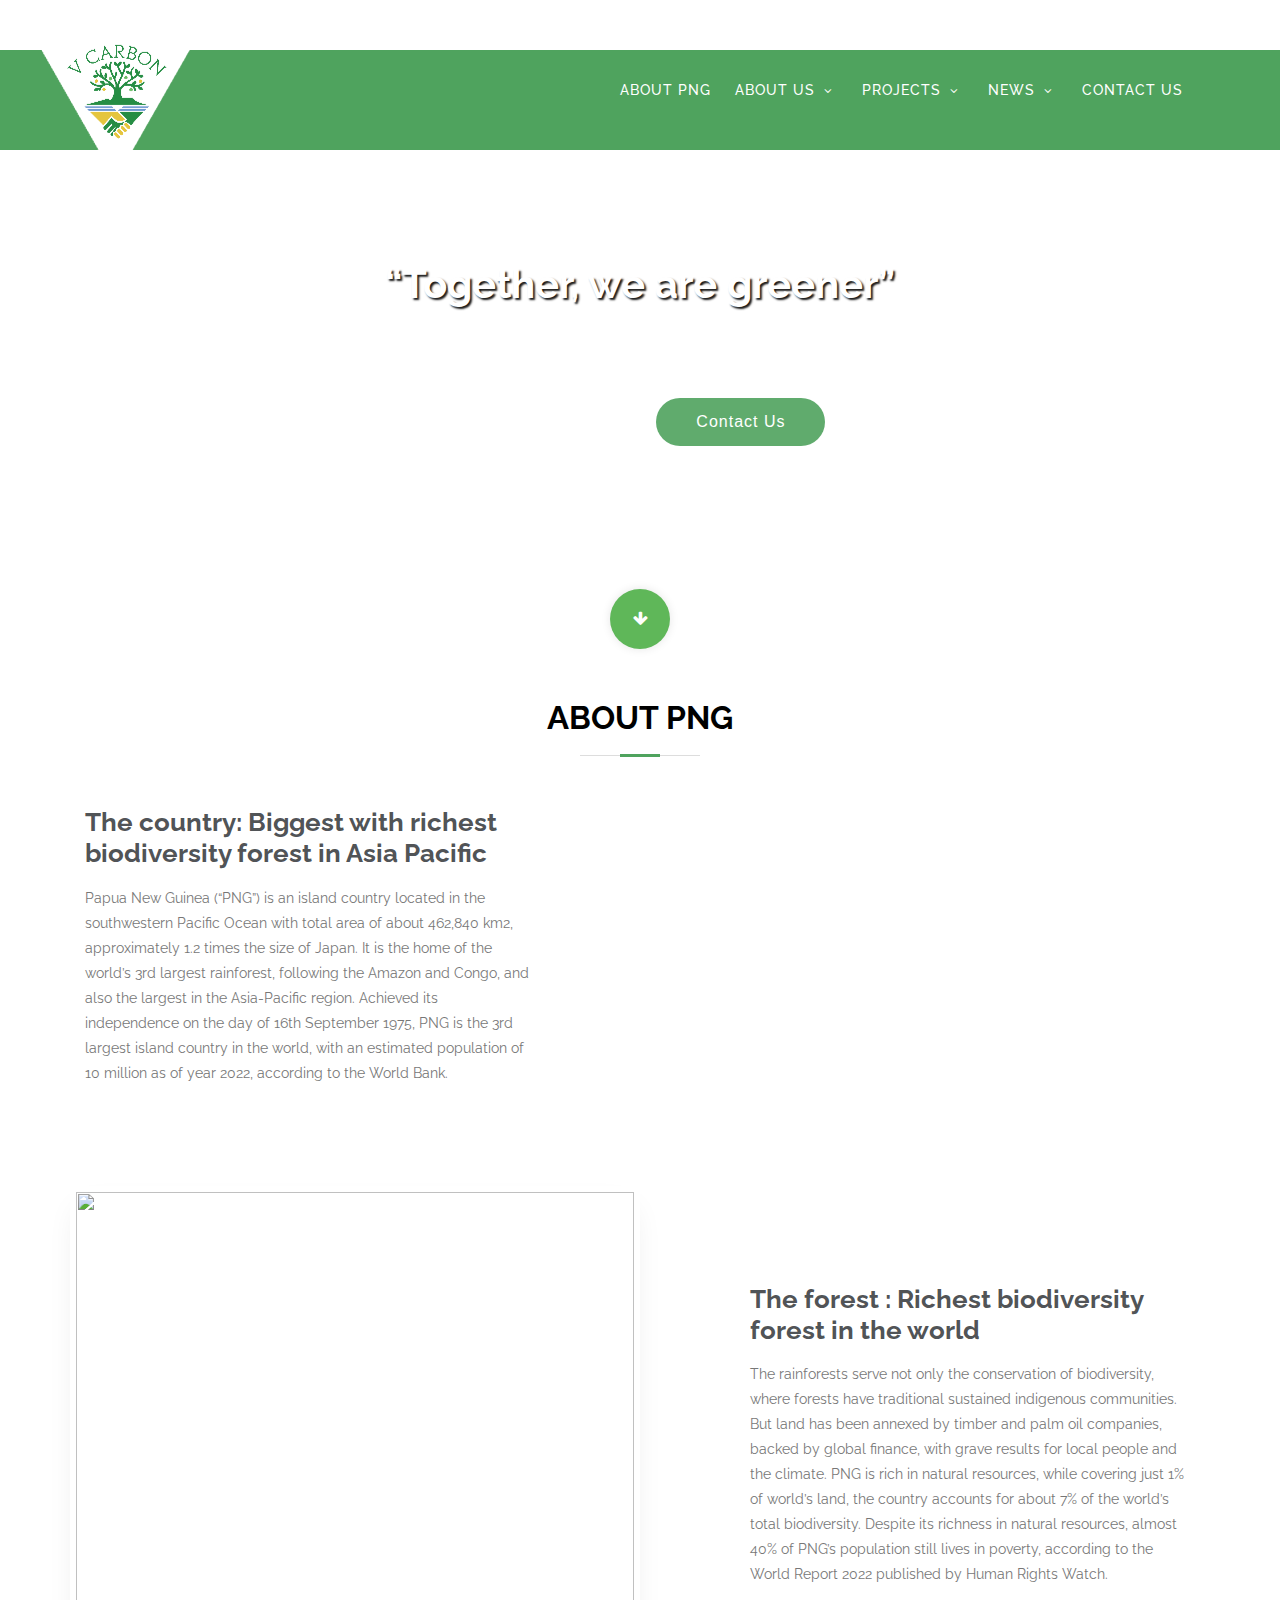
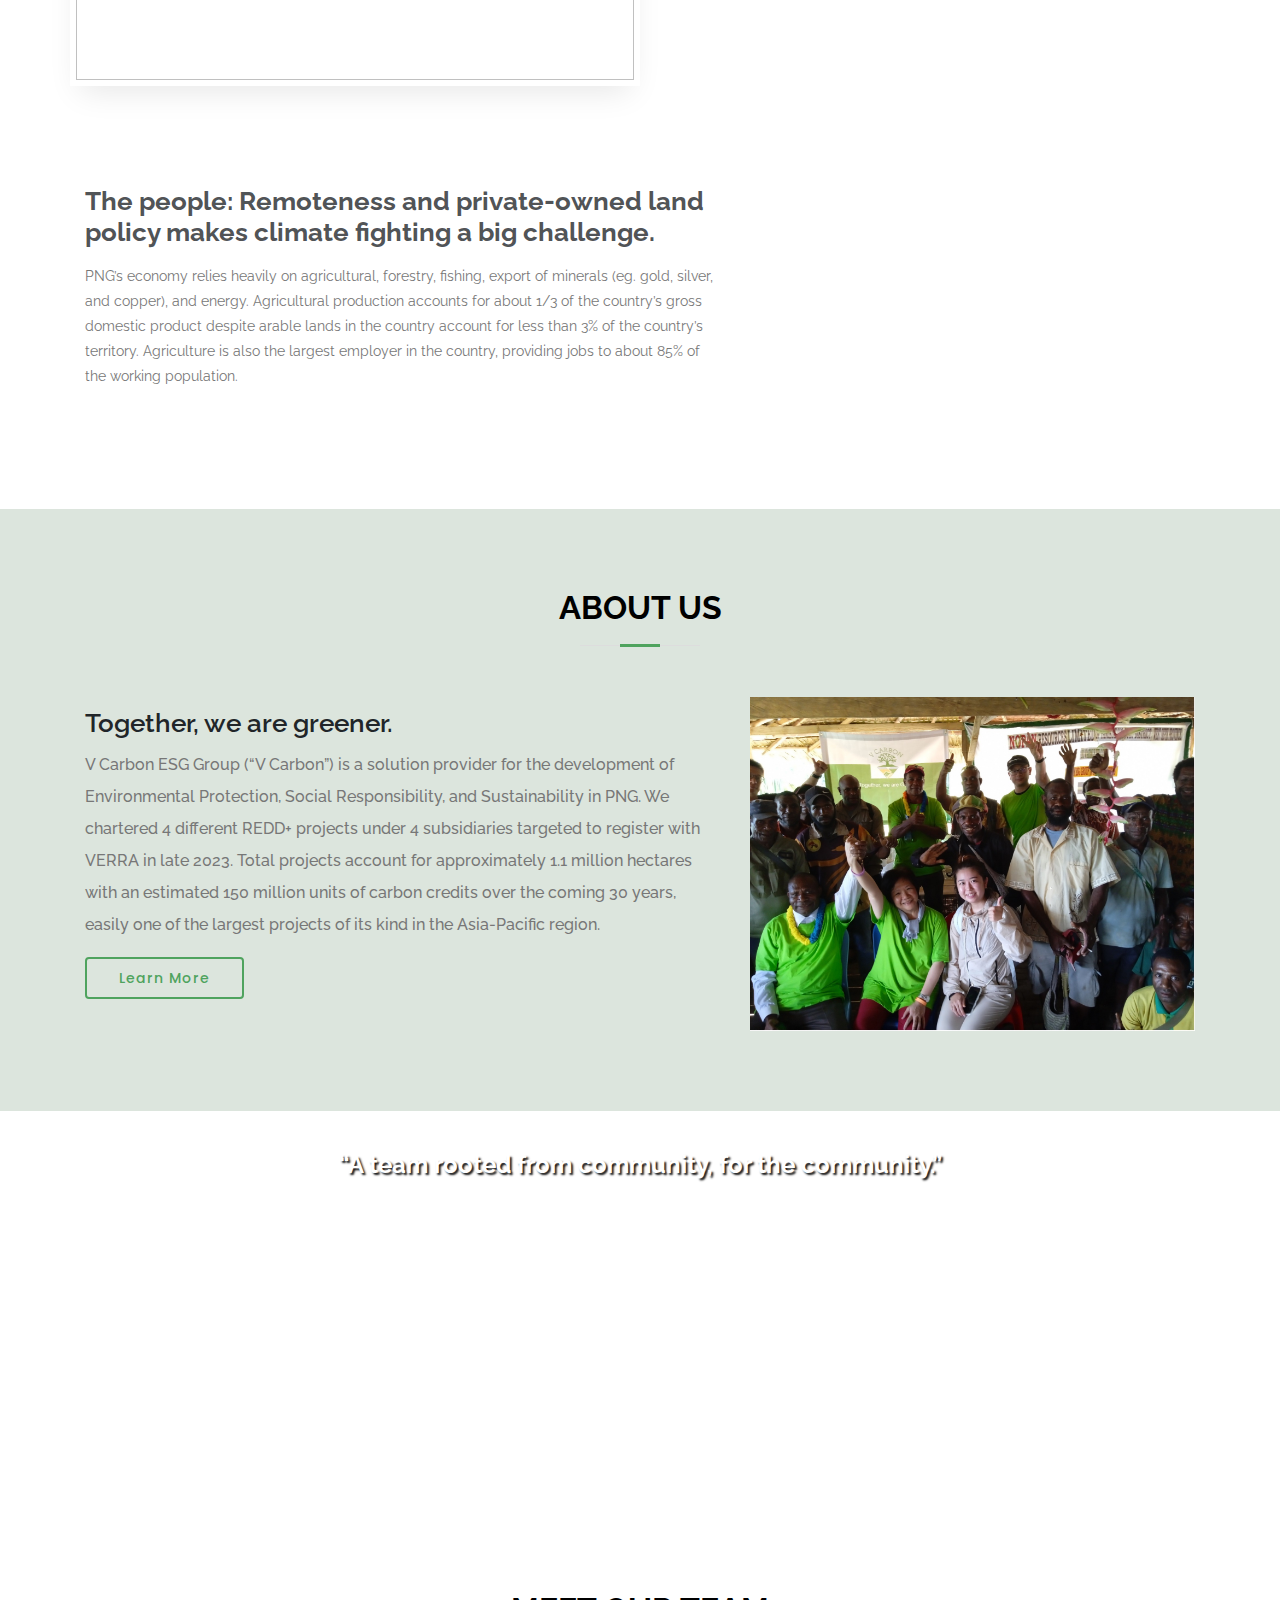
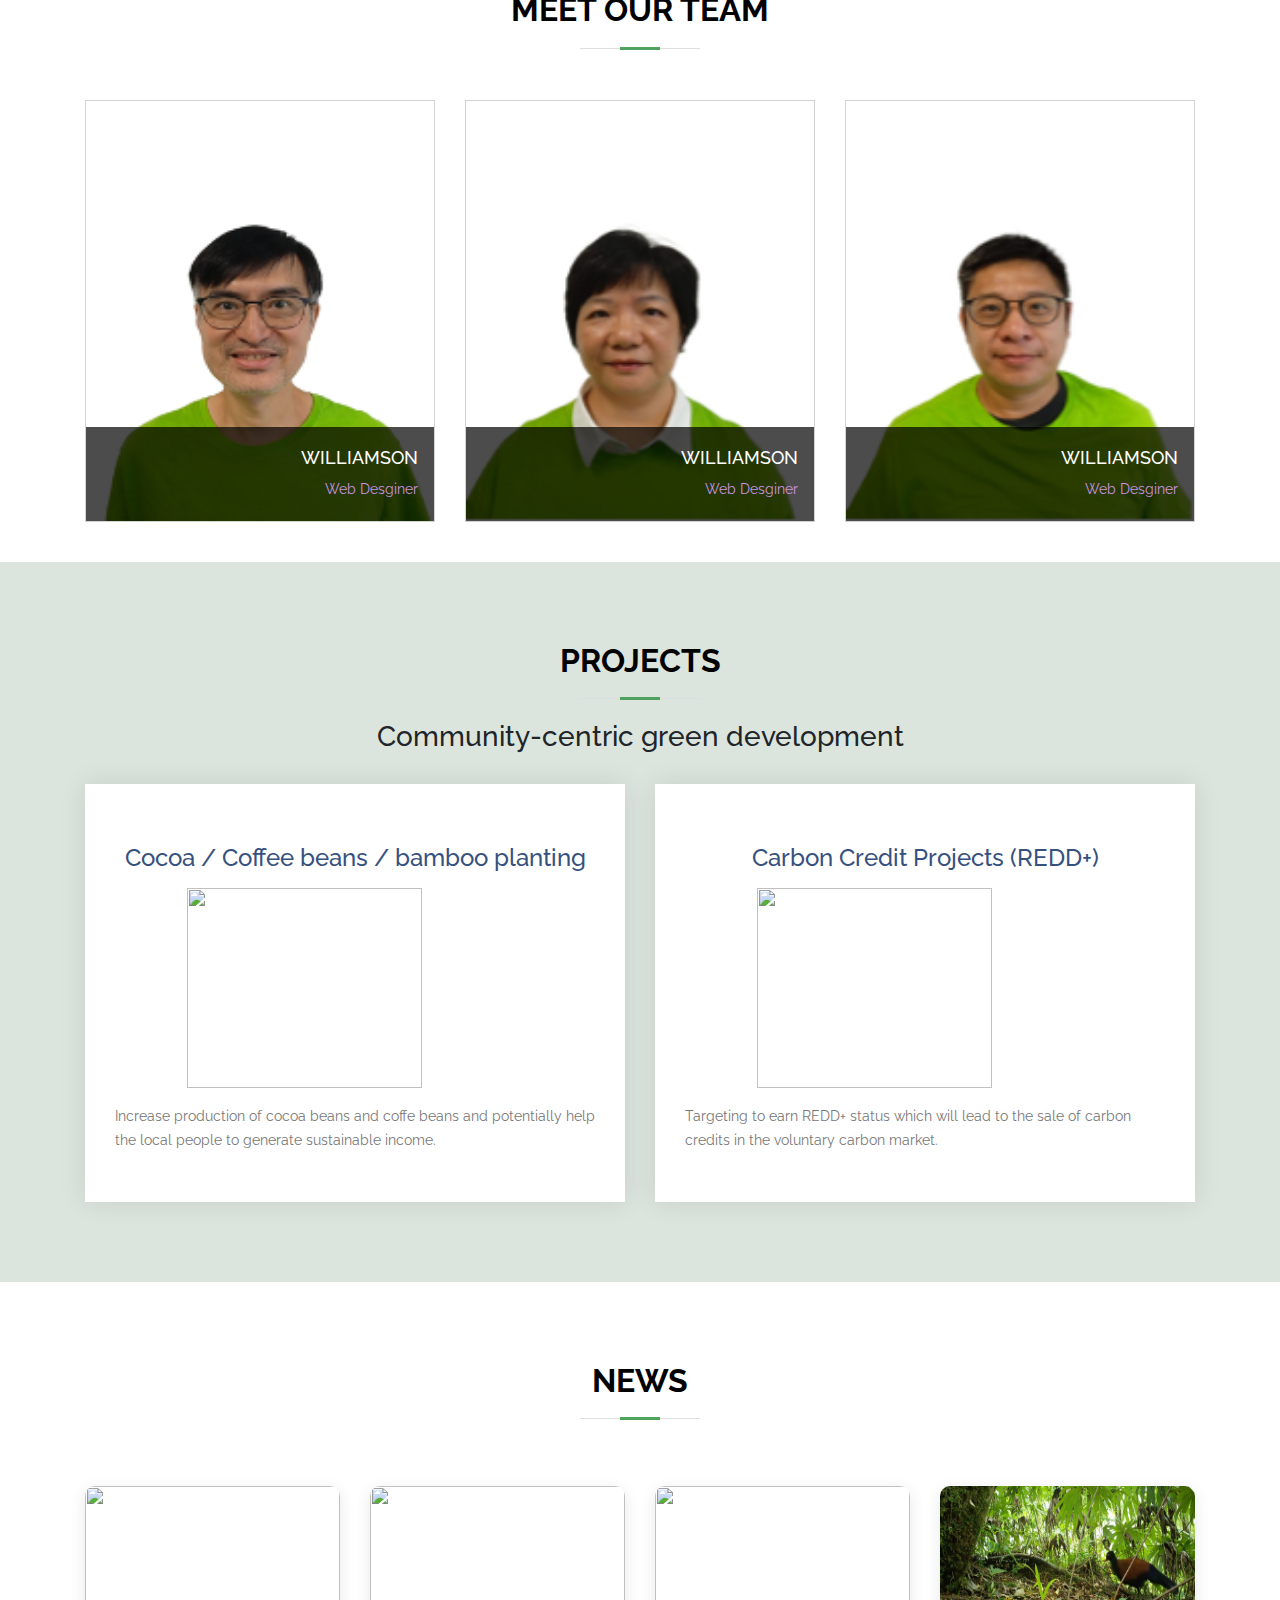
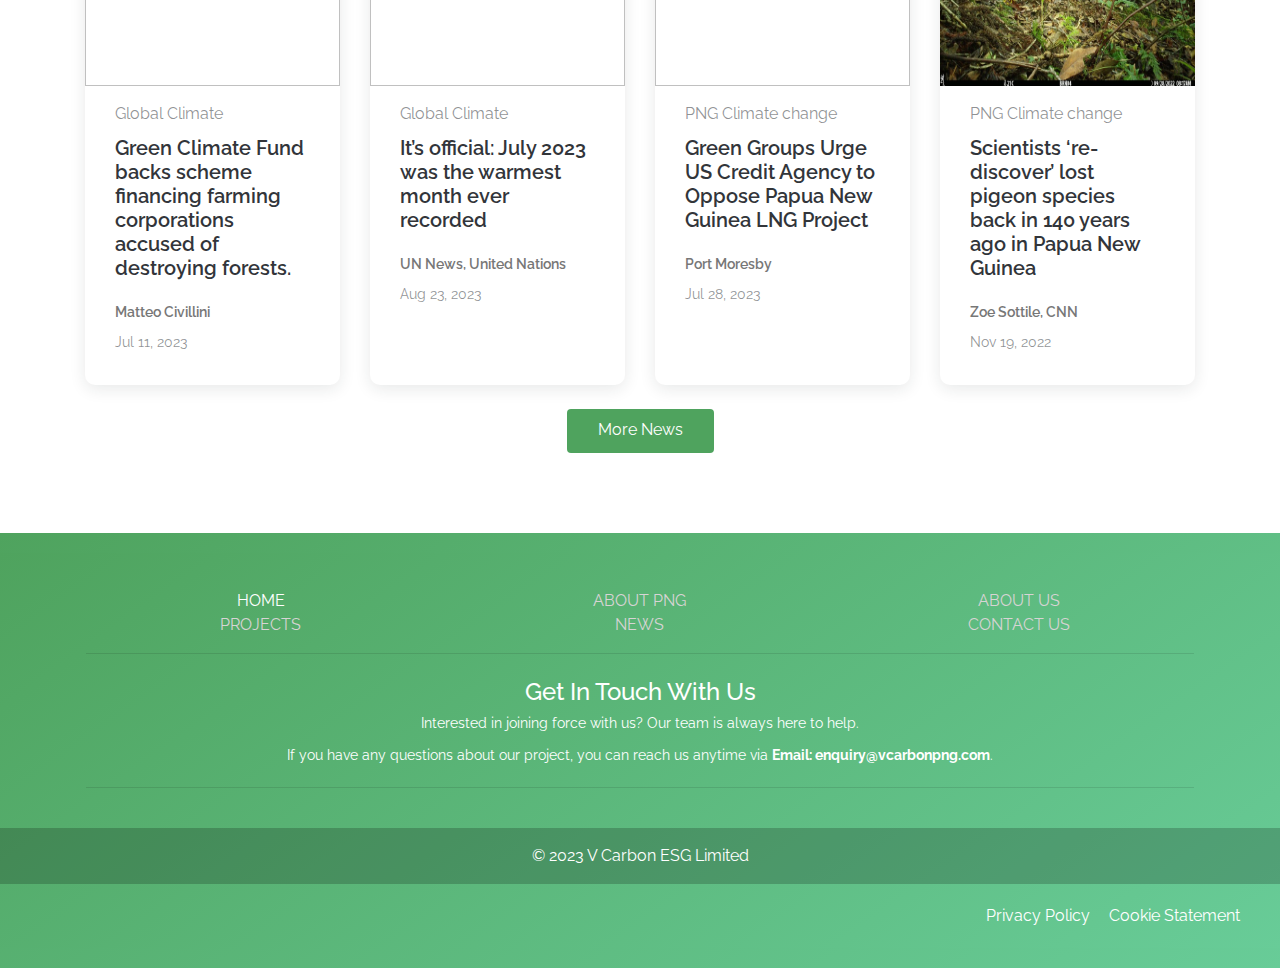
==== index.html @ 845b5e70 "added cookie statement and privacy policy" ====
<!DOCTYPE html>
<html lang="en">

  <head>

    <meta charset="utf-8">
    <meta name="viewport" content="width=device-width, initial-scale=1, shrink-to-fit=no">
    <meta name="description" content="">
    <meta name="author" content="">
    <link rel="icon" type="image/x-icon" href="./assets/images/favicon.png">
    <link href="https://fonts.googleapis.com/css?family=Raleway:100,200,300,400,500,600,700,800,900&display=swap" rel="stylesheet">

    <title>V Carbon ESG Limited</title>
    <!-- Additional CSS Files -->
    <link rel="stylesheet" type="text/css" href="assets/css/bootstrap.min.css">

    <link rel="stylesheet" type="text/css" href="assets/css/font-awesome.css">

    <link rel="stylesheet" href="assets/css/templatemo-breezed.css">

    <link rel="stylesheet" href="assets/css/owl-carousel.css">

    <link rel="stylesheet" href="assets/css/lightbox.css">

    </head>
    
    <body>
    
    <!-- ***** Preloader Start ***** -->
    <div id="preloader">
        <div class="jumper">
            <div></div>
            <div></div>
            <div></div>
        </div>
    </div>  
    <!-- ***** Preloader End ***** -->

    <img class="sticky-logo" style="z-index: 10000; position: fixed!important; top: 24px; left: 2%; right: 0px; " src="./assets/images/vcarbon-header-logo (1).png" alt="">
    <div style="height: 50px; background-color:white; position: fixed!important; top: 0px; left: 0px; right: 0px; z-index: 1000;"></div>
    
    <!-- ***** Header Area Start ***** -->
    <header class="header-area header-sticky" style="background: #4FA35E;">
        <div class="container" >
            <div class="row">
                <div class="col-12">
                    <nav class="main-nav" >
                        <!-- ***** Logo Start ***** -->
                        <a style="margin-left: 100px" href="index.html" class="logo">
                            <!-- V Carbon -->
                        </a>
                        <!-- ***** Logo End ***** -->
                        <!-- ***** Menu Start ***** -->
                        <ul class="nav">
                            <li class="scroll-to-section"><a href="#projects">About PNG</a></li>
                            <li class="submenu">
                                <a href="javascript:;">About Us</a>
                                <ul>
                                    <li><a href="">Who we are</a></li>
                                    <li><a href="">What we stand for</a></li>
                                    <li><a href="">What's our history</a></li>
                                    <li><a href="">Who's our team</a></li>
                                    <li><a href="">What we do</a></li>
                                    <li><a href="">Why V Carbon ESG Limited</a></li>
                                </ul>
                            </li>
                            <li class="submenu">
                                <a href="javascript:;">Projects</a>
                                <ul>
                                    <li><a href="">New Agricultural Development</a></li>
                                    <li><a href="">Infrastructure Development</a></li>
                                    <li><a href="">Forestry Preservation</a></li>
                                    <li><a href="">Renewable Energy</a></li>
                                    <li><a href="">Sustainable City & Community</a></li>
                                </ul>
                            </li>
                            <li class="submenu">
                                <a href="javascript:;">News</a>
                                <ul>
                                    <li><a href="">Global Climate Change</a></li>
                                    <li><a href="">PNG Climate Change & Green Development</a></li>
                                    <li><a href="">V Carbon</a></li>
                                </ul>
                            </li>
                            <li class="scroll-to-section"><a href="#contact-us">Contact Us</a></li> 
                        </ul>        
                        <a class='menu-trigger'>
                            <span>Menu</span>
                        </a>
                        <!-- ***** Menu End ***** -->
                    </nav>
                </div>
            </div>
        </div>
    </header>
    <!-- ***** Header Area End ***** -->
    

    <!-- ***** Main Banner Area Start ***** -->
    <section id="cta" class="cta banner" style="margin-top: 100px;">
      <div class="container" data-aos="zoom-in">
  
        <div class="row">
          <div class="col-lg-12 text-center text-lg-start">
            <div >
              <h1 style="font-weight: 700; text-shadow: 2px 2px 2px black;" class="text-white non-mobile-slogan">“Together, we are greener”</h1>
              <h1 style="font-weight: 700; text-shadow: 2px 2px 2px black; display: none;" class="text-white mobile-slogan">“Together,</h1>
              <h1 style="font-weight: 700; text-shadow: 2px 2px 2px black; display: none;" class="text-white mobile-slogan">we are greener”</h1>
              <br>
              <h4 class="text-white">One of the largest preservation projects in Asia</h4>
           </div>
            <!-- <p> V Carbon’s primary focus is the preservation of the current green landscape in PNG.</p> -->
            <br>
            <a class="banner-btn more align-middle" href="#">Learn More</a>
            <a class="banner-btn contact align-middle" href="#">Contact Us</a>
          </div>
          <!-- <div class="col-lg-3 cta-btn-container text-center">
          </div> -->
        </div>
  
      </div>
    </section><!-- End Cta Section -->

    <div class="scroll-down scroll-to-section"><a href="#features"><i class="fa fa-arrow-down"></i></a></div>
    <!-- ***** Main Banner Area End ***** -->

    <!-- Features Section - Home Page -->
    <section id="features" class="features">

      <!--  Section Title -->
      <div class="container section-title" data-aos="fade-up">
        <h2>About PNG</h2>
        <!-- <h4>Biggest & richest biodiversity primary forest in Asia Pacific</h4> -->
      </div><!-- End Section Title -->

      <div class="container">

        <div class="row gy-4 align-items-center features-item">
          <div class="col-lg-5 order-2 order-lg-1" data-aos="fade-up" data-aos-delay="200">
            <h3>The country: Biggest with richest biodiversity forest in Asia Pacific </h3>
            <p>
              Papua New Guinea (“PNG”) is an island country located in the southwestern Pacific Ocean with total area of about 462,840 km2, approximately 1.2 times the size of Japan.  It is the home of the world’s 3rd largest rainforest, following the Amazon and Congo, and also the largest in the Asia-Pacific region.  Achieved its independence on the day of 16th September 1975, PNG is the 3rd largest island country in the world, with an estimated population of 10 million as of year 2022, according to the World Bank.  </p>
            <!-- <a href="#" class="btn btn-get-started">Get Started</a> -->
          </div>
          <div class="col-lg-7 order-1 order-lg-2 d-flex align-items-center" data-aos="zoom-out" data-aos-delay="100">
            <div class="image-stack">
              <img src="./assets/images/home-about-png-1.jpg" alt="" class="stack-front">
              <img src="./assets/images/home-about-png-2.jpg" alt="" class="stack-back">
            </div>
          </div>
        </div><!-- Features Item -->

        <div class="row gy-4 align-items-stretch justify-content-between features-item ">
          <div class="col-lg-6 d-flex align-items-center features-img-bg" data-aos="zoom-out">
            <img src="./assets/images/home-about-png-3.jpg" class="img-fluid" alt="">
          </div>
          <div class="col-lg-5 d-flex justify-content-center flex-column" data-aos="fade-up">
            <h3>The forest : Richest biodiversity forest in the world</h3>
            <p>The rainforests serve not only the conservation of biodiversity, where forests have traditional sustained indigenous communities.  But land has been annexed by timber and palm oil companies, backed by global finance, with grave results for local people and the climate. PNG is rich in natural resources, while covering just 1% of world’s land, the country accounts for about 7% of the world’s total biodiversity.  Despite its richness in natural resources, almost 40% of PNG’s population still lives in poverty, according to the World Report 2022 published by Human Rights Watch. </p>
            <!-- <ul>
              <li><i class="bi bi-check"></i> <span>Ullamco laboris nisi ut aliquip ex ea commodo consequat.</span></li>
              <li><i class="bi bi-check"></i><span> Duis aute irure dolor in reprehenderit in voluptate velit.</span></li>
              <li><i class="bi bi-check"></i> <span>Facilis ut et voluptatem aperiam. Autem soluta ad fugiat</span>.</li>
            </ul> -->
            <!-- <a href="#" class="btn btn-get-started align-self-start">Get Started</a> -->
          </div>
        </div><!-- Features Item -->

        <div class="row gy-4 align-items-center features-item">
          <div class="col-lg-7 order-2 order-lg-1" data-aos="fade-up" data-aos-delay="200">
            <h3>The people: Remoteness and private-owned land policy makes climate fighting a big challenge. </h3>
            <p>
              PNG’s economy relies heavily on agricultural, forestry, fishing, export of minerals (eg. gold, silver, and copper), and energy.  Agricultural production accounts for about 1/3 of the country’s gross domestic product despite arable lands in the country account for less than 3% of the country’s territory.  Agriculture is also the largest employer in the country, providing jobs to about 85% of the working population. </p>
            <!-- <a href="#" class="btn btn-get-started">Get Started</a> -->
          </div>
          <div class="col-lg-5 order-1 order-lg-2 d-flex align-items-center" data-aos="zoom-out" data-aos-delay="100">
            <!-- <div class="d-flex align-items-center features-img-bg" data-aos="zoom-out"> -->
              <img src="./assets/images/home-about-png-4.jpg" class="img-fluid" alt="">
            <!-- </div> -->
            <!-- <div class="image-stack">
             <img src="./assets/images/home-about-png-4.jpg" alt="" class="stack-back">
            </div> -->
          </div>
        </div><!-- Features Item -->

      </div>

    </section><!-- End Features Section -->

        <!-- ======= About Us Section ======= -->
  <section id="about" class="about" style="background-color: #dce5dd;">
    <div class="container" data-aos="fade-up">

      <div class="section-title">
        <h2>About Us</h2>
      </div>

      <div class="row content">
        <div class="col-lg-7">
          <h3 style="font-weight: 600; line-height: 2;">Together, we are greener.</h3>
          <p style="font-weight: 500; font-size:medium; line-height: 2;">
            V Carbon ESG Group (“V Carbon”) is a solution provider for the development of Environmental Protection, Social Responsibility, and Sustainability in PNG.  We chartered 4 different REDD+ projects under 4 subsidiaries targeted to register with VERRA in late 2023.  Total projects account for approximately 1.1 million hectares with an estimated 150 million units of carbon credits over the coming 30 years, easily one of the largest projects of its kind in the Asia-Pacific region.
          </p>
          <a href="#" class="btn-learn-more" style="margin-top: 1rem; ">Learn More</a>
        </div>
        <div class="col-lg-5 pt-4 pt-lg-0">
          <img src="./assets//images/about-us-home.jpg" style="width: 100%">
        </div>
      </div>
    </div>
  </section><!-- End About Us Section -->

  <section id="cta" class="cta">
    <div class="container" data-aos="zoom-in">

      <div class="row">
        <div class="col-lg-12 text-center text-lg-start">
          <div>
            <h3 class="cta-quote">“A team rooted from community, for the community.” </h3>
            <br>
          </div>
          <!-- <div style="margin-top: 200px;"></div> -->
          <!-- <p> V Carbon’s primary focus is the preservation of the current green landscape in PNG.</p> -->
          <a class="cta-btn align-middle" href="#">Learn More About PNG</a>
        </div>
        <!-- <div class="col-lg-3 cta-btn-container text-center">
        </div> -->
      </div>

    </div>
  </section><!-- End Cta Section -->

  <section id="team" style="margin: 40px;">
    <div class="container">
      <div class="section-title">
        <h2>Meet Our Team</h2>
      </div>
      <div class="row">

        <div class="col-md-4 col-sm-6">
          <div class="our-team">
              <img src="./assets/images/home-manly.png" alt="">
              <div class="team-content">
                  <h3 class="post-title">Williamson</h3>
                  <span class="post">Web Desginer</span>
                  <p class="description">
                      Lorem ipsum dolor sit amet, consectetur adipisicing elit. Distinctio exercitationem facilis laborum perferendis quasi, ratione.
                  </p>
                  <ul class="team_social">
                      <li><a href="#"><i class="fab fa-linkedin"></i></a></li>
                      <li><a href="#"><i class="fab fa-twitter"></i></a></li>
                      <li><a href="#"><i class="fab fa-google-plus"></i></a></li>
                      <li><a href="#"><i class="fab fa-pinterest"></i></a></li>
                  </ul>
              </div>
              <div class="team-prof">
                  <h3 class="post-title">Williamson</h3>
                  <span class="post">Web Desginer</span>
              </div>
          </div>
      </div>

          <div class="col-md-4 col-sm-6">
              <div class="our-team">
                  <img src="./assets/images/kiri-home.png" alt="">
                  <div class="team-content">
                      <h3 class="post-title">Williamson</h3>
                      <span class="post">Web Desginer</span>
                      <p class="description">
                          Lorem ipsum dolor sit amet, consectetur adipisicing elit. Distinctio exercitationem facilis laborum perferendis quasi, ratione.
                      </p>
                      <ul class="team_social">
                          <li><a href="#"><i class="fab fa-linkedin"></i></a></li>
                          <li><a href="#"><i class="fab fa-twitter"></i></a></li>
                          <li><a href="#"><i class="fab fa-google-plus"></i></a></li>
                          <li><a href="#"><i class="fab fa-pinterest"></i></a></li>
                      </ul>
                  </div>
                  <div class="team-prof">
                      <h3 class="post-title">Williamson</h3>
                      <span class="post">Web Desginer</span>
                  </div>
              </div>
          </div>

        <div class="col-md-4 col-sm-6">
          <div class="our-team">
          
              <img src="./assets/images/eugene-homt.png" alt="">
              <div class="team-content">
                  <h3 class="post-title">Williamson</h3>
                  <span class="post">Web Desginer</span>
                  <p class="description">
                      Lorem ipsum dolor sit amet, consectetur adipisicing elit. Distinctio exercitationem facilis laborum perferendis quasi, ratione.
                  </p>
                  <ul class="team_social">
                      <li><a href="#"><i class="fab fa-linkedin"></i></a></li>
                      <li><a href="#"><i class="fab fa-twitter"></i></a></li>
                      <li><a href="#"><i class="fab fa-google-plus"></i></a></li>
                      <li><a href="#"><i class="fab fa-pinterest"></i></a></li>
                  </ul>
              </div>
              <div class="team-prof">
                  <h3 class="post-title">Williamson</h3>
                  <span class="post">Web Desginer</span>
              </div>
          </div>
      </div>
      </div>
  </div>
  </section>
  


  <!-- ======= Services Section ======= -->
  <section id="services" class="services section-bg" style="background-color: #dce5dd; padding-top: 80px; padding-bottom: 80px;">
    <div class="container" data-aos="fade-up">

      <div class="section-title">
        <h2>Projects</h2>
        <h3>Community-centric green development</h3>
      </div>

      <div class="row">  
        <div class="col-xl-6 col-md-6 d-flex align-items-stretch mt-4 mt-xl-0" data-aos="zoom-in" data-aos-delay="300">
          <div class="icon-box">
            <div class="icon"><i class="bx bx-tachometer"></i></div>
            <h4 class="text-center"><a href="">Cocoa / Coffee beans / bamboo planting</a></h4>
            <div style="display: flex; justify-content: center;">
              <img src="./assets/images/home-project-1.jpg"  style="width: 70%; height: 200px; margin-bottom: 1rem;" href="">
            </div>
        
          
            <p>Increase production of cocoa beans and coffe beans and potentially help the local people to generate sustainable income.</p>
          </div>
        </div>

        <div class="col-xl-6 col-md-6 d-flex align-items-stretch mt-4 mt-xl-0" data-aos="zoom-in" data-aos-delay="400">
          <div class="icon-box">
            <div class="icon"><i class="bx bx-layer"></i></div>
            <h4 class="text-center"><a href="">Carbon Credit Projects (REDD+)</a></h4>
            <div style="display: flex; justify-content: center;">
              <img src="./assets/images/home-project-2.jpg"  style="width: 70%; height: 200px; margin-bottom: 1rem;" href="">
            </div>  
            <p>Targeting to earn REDD+ status which will lead to the sale of carbon credits in the voluntary carbon market. </p>
          </div>
        </div>

      </div>

    </div>
  </section><!-- End Services Section -->

    <!-- Recent-posts Section - Home Page -->
    <section id="recent-posts" class="recent-posts" style="margin-bottom: 80px;margin-top:80px;">

      <!--  Section Title -->
      <div class="container section-title" data-aos="fade-up">
        <h2>News</h2>
        <!-- <p>Necessitatibus eius consequatur ex aliquid fuga eum quidem sint consectetur velit</p> -->
      </div><!-- End Section Title -->

      <div class="container">

        <div class="row gy-4">

          <div class="col-xl-3 col-md-6" data-aos="fade-up" data-aos-delay="100">
            <article>

              <div class="post-img">
                <img src="./assets/images/home-news-1.jpg" alt="" class="img-fluid">
              </div>

              <p class="post-category">Global Climate</p>

              <h2 class="title">
                <a href="blog-details.html">Green Climate Fund backs scheme financing farming corporations accused of destroying forests. </a>
              </h2>

              <div class="d-flex align-items-center">
                <!-- <img src="./assets/images/blog-author-2.jpg" alt="" class="img-fluid post-author-img flex-shrink-0"> -->
                <div class="post-meta">
                  <p class="post-author">Matteo Civillini</p>
                  <p class="post-date">
                    <time datetime="2022-01-01">Jul 11, 2023</time>
                  </p>
                </div>
              </div>

            </article>
          </div><!-- End post list item -->

          <div class="col-xl-3 col-md-6" data-aos="fade-up" data-aos-delay="200">
            <article>

              <div class="post-img">
                <img src="./assets/images/home-news-2.jpg" alt="" class="img-fluid">
              </div>

              <p class="post-category">Global Climate</p>

              <h2 class="title">
                <a href="blog-details.html">It’s official: July 2023 was the warmest month ever recorded</a>
              </h2>

              <div class="d-flex align-items-center">
                <!-- <img src="./assets/images/blog-author-2.jpg" alt="" class="img-fluid post-author-img flex-shrink-0"> -->
                <div class="post-meta">
                  <p class="post-author">UN News, United Nations</p>
                  <p class="post-date">
                    <time datetime="2022-01-01">Aug 23, 2023</time>
                  </p>
                </div>
              </div>

            </article>
          </div><!-- End post list item -->

          <div class="col-xl-3 col-md-6" data-aos="fade-up" data-aos-delay="300">
            <article>

              <div class="post-img">
                <img src="./assets/images/home-news-3.jpg" alt="" class="img-fluid">
              </div>

              <p class="post-category">PNG Climate change </p>

              <h2 class="title">
                <a href="https://international-partnerships.ec.europa.eu/news-and-events/news/signing-agreements-eu-support-papua-new-guinea-forest-climate-change-and-biodiversity-programme-and-2023-07-28_en">Green Groups Urge US Credit Agency to Oppose Papua New Guinea LNG Project</a>
              </h2>

              <div class="d-flex align-items-center">
                <!-- <img src="./assets/images/blog-author-2.jpg" alt="" class="img-fluid post-author-img flex-shrink-0"> -->
                <div class="post-meta">
                  <p class="post-author">Port Moresby</p>
                  <p class="post-date">
                    <time datetime="2022-01-01">Jul 28, 2023</time>
                  </p>
                </div>
              </div>

            </article>
          </div><!-- End post list item -->

          <div class="col-xl-3 col-md-6" data-aos="fade-up" data-aos-delay="400">
            <article>

              <div class="post-img">
                <img src="./assets/images/home-news-4.png" alt="" class="img-fluid">
              </div>

              <p class="post-category">PNG Climate change </p>

              <h2 class="title">
                <a href="https://edition.cnn.com/2022/11/19/world/black-naped-pheasant-pigeon-scn-trnd/index.html#:~:text=A%20bird%20thought%20to%20be,helped%20fund%20the%20search%20effort.">Scientists ‘re-discover’ lost pigeon species back in 140 years ago in Papua New Guinea</a>
              </h2>

              <div class="d-flex align-items-center">
                <!-- <img src="./assets/images/blog-author-2.jpg" alt="" class="img-fluid post-author-img flex-shrink-0"> -->
                <div class="post-meta">
                  <p class="post-author">Zoe Sottile, CNN</p>
                  <p class="post-date">
                    <time datetime="2022-01-01">Nov 19, 2022</time>
                  </p>
                </div>
              </div>

            </article>
          </div><!-- End post list item -->

        </div><!-- End recent posts list -->
        <div style="  display: flex;
        justify-content: center; margin-top: 1.5rem">
          <a  href="#" class="btn btn-get-started">More News</a>
        </div>
      </div>

    </section><!-- End Recent-posts Section -->
    <!-- ***** Footer Start ***** -->

      <!-- ======= Footer ======= -->

      <footer>
        <!-- Footer -->
        <footer class="text-center text-lg-start text-white" >
          <!-- Grid container -->
          <div class="container p-3 pb-0">
            <!-- Section: Links -->
            <section class="">
              <!--Grid row-->
              <div class="row">
                <!--Grid column-->
                <!-- <div class="col-lg-4 col-md-6 mb-4 mb-md-0">
                  <h5 class="text-uppercase">FOOTER CONTENT</h5>
      
                  <p>
                    Lorem ipsum dolor sit amet consectetur adipisicing elit.
                    Molestiae modi cum ipsam ad, illo possimus laborum ut
                    reiciendis obcaecati. Ducimus, quas. Corrupti, pariatur eaque?
                    Reiciendis assumenda iusto sapiente inventore animi?
                  </p>
                </div> -->
                <!--Grid column-->
      
                <!--Grid column-->
                <div class="col-lg-4 col-md-6 mb-4 mb-md-0">
                  <a class="footer-nav-item text-uppercase" style="color: white;" href="index.html">Home</a>
                </div>

                <div class="col-lg-4 col-md-6 mb-4 mb-md-0">
                  <a class="footer-nav-item text-uppercase" href="about-png.html">About PNG</a>
                </div>
                <!--Grid column-->
      
                <!--Grid column-->
                <div class="col-lg-4 col-md-6 mb-4 mb-md-0">
                  <a class="footer-nav-item text-uppercase" href="about-us.html">About Us</a>
                </div>
                <!--Grid column-->
      
                
              </div>

              <div class="row">
                               <!--Grid column-->
                               <div class="col-lg-4 col-md-6 mb-4 mb-md-0">
                                <a class="footer-nav-item text-uppercase" href="projects.html">Projects</a>
                              </div>
                              <!--Grid column-->
                    
                              <!--Grid column-->
                              <div class="col-lg-4 col-md-6 mb-4 mb-md-0">
                                <a class="footer-nav-item text-uppercase" href="news.html">News</a>
                              </div>
              
                              <div class="col-lg-4 col-md-6 mb-4 mb-md-0">
                                <a class="footer-nav-item text-uppercase" href="contact.html">Contact Us</a>
                              </div>
                              <!--Grid column-->
              </div>
              <!--Grid row-->
            </section>
            <!-- Section: Links -->
      
            <hr class="mb-4" />
      
            <!-- Section: CTA -->
            <section class="">
              <div class="contact-wrapper">
                <h4>Get In Touch With Us</h4>
                <p style="line-height: 2rem; color:white">Interested in joining force with us? Our team is always here to help. 
                  <br /> If you have any questions about our project, you can reach us anytime via <strong>Email: enquiry@vcarbonpng.com</strong>.</p>
              </div> <!-- /.col-md-12 -->
            </section>

      
            <hr class="mb-4" />
    
            <!-- <section class="mb-4 text-center">
              <a
                 class="btn btn-outline-light btn-floating m-1"
                 href="#!"
                 role="button"
                 ><i class="fa fa-facebook"></i
                ></a>
      
              <a
                 class="btn btn-outline-light btn-floating m-1"
                 href="#!"
                 role="button"
                 ><i class="fa fa-twitter"></i
                ></a>
      
              <a
                 class="btn btn-outline-light btn-floating m-1"
                 href="#!"
                 role="button"
                 ><i class="fa fa-google"></i
                ></a>
      
              <a
                 class="btn btn-outline-light btn-floating m-1"
                 href="#!"
                 role="button"
                 ><i class="fa fa-instagram"></i
                ></a>
      
              <a
                 class="btn btn-outline-light btn-floating m-1"
                 href="#!"
                 role="button"
                 ><i class="fa fa-linkedin"></i
                ></a>
      
            </section> -->
          </div>
          <!-- Grid container -->
      
          <!-- Copyright -->
          <div
               class="text-center p-3"
               style="background-color: rgba(0, 0, 0, 0.2)"
               >
            © 2023 V Carbon ESG Limited
          </div>
          <div style="text-align: right; margin-right: 40px; margin-top: 20px">
            <a class="text-white" style="margin-right: 15px;" href="privacy-policy.html">Privacy Policy</a>
            <a class="text-white" href="cookie-statement.html">Cookie Statement</a>
          </div>
        </footer>
        <!-- Footer -->
      </div>
</footer>

  <!-- <div id="preloader"></div> -->
  <a href="#" class="back-to-top d-flex align-items-center justify-content-center"><i class="bi bi-arrow-up-short"></i></a>



    

    <!-- jQuery -->
    <script src="assets/js/jquery-2.1.0.min.js"></script>

    <!-- Bootstrap -->
    <script src="assets/js/popper.js"></script>
    <script src="assets/js/bootstrap.min.js"></script>

    <!-- Plugins -->
    <script src="assets/js/owl-carousel.js"></script>
    <script src="assets/js/scrollreveal.min.js"></script>
    <script src="assets/js/waypoints.min.js"></script>
    <script src="assets/js/jquery.counterup.min.js"></script>
    <script src="assets/js/imgfix.min.js"></script> 
    <script src="assets/js/slick.js"></script> 
    <script src="assets/js/lightbox.js"></script> 
    <script src="assets/js/isotope.js"></script> 
    
    <!-- Global Init -->
    <script src="assets/js/custom.js"></script>

    <script>

        $(function() {
            var selectedClass = "";
            $("p").click(function(){
            selectedClass = $(this).attr("data-rel");
            $("#portfolio").fadeTo(50, 0.1);
                $("#portfolio div").not("."+selectedClass).fadeOut();
            setTimeout(function() {
              $("."+selectedClass).fadeIn();
              $("#portfolio").fadeTo(50, 1);
            }, 500);
                
            });
        });

    </script>

  </body>
</html>
---- assets/css/templatemo-breezed.css ----
/*

Breezed Template

https://templatemo.com/tm-543-breezed

*/

/* ---------------------------------------------
Table of contents
------------------------------------------------
01. font & reset css
02. reset
03. global styles
04. header
05. banner
06. features
07. testimonials
08. contact
09. footer
10. preloader
11. search
12. portfolio

--------------------------------------------- */
/* 
---------------------------------------------
font & reset css
--------------------------------------------- 
*/
@import url("https://fonts.googleapis.com/css?family=Poppins:100,200,300,400,500,600,700,800,900");
/* 
---------------------------------------------
reset
--------------------------------------------- 
*/
html,
body,
div,
span,
applet,
object,
iframe,
h1,
h2,
h3,
h4,
h5,
h6,
p,
blockquote,
div pre,
a,
abbr,
acronym,
address,
big,
cite,
code,
del,
dfn,
em,
font,
img,
ins,
kbd,
q,
s,
samp,
small,
strike,
strong,
sub,
sup,
tt,
var,
b,
u,
i,
center,
dl,
dt,
dd,
ol,
ul,
li,
figure,
header,
nav,
section,
article,
aside,
footer,
figcaption {
  margin: 0;
  padding: 0;
  border: 0;
  outline: 0;
}

.clearfix:after {
  content: ".";
  display: block;
  clear: both;
  visibility: hidden;
  line-height: 0;
  height: 0;
}

.clearfix {
  display: inline-block;
}

html[xmlns] .clearfix {
  display: block;
}

* html .clearfix {
  height: 1%;
}

ul,
li {
  padding: 0;
  margin: 0;
  list-style: none;
}

header,
nav,
section,
article,
aside,
footer,
hgroup {
  display: block;
}

* {
  box-sizing: border-box;
}

html,
body {
  font-family: "Raleway", sans-serif;
  font-weight: 400;
  background-color: #fff;
  font-size: 16px;
  -ms-text-size-adjust: 100%;
  -webkit-font-smoothing: antialiased;
  -moz-osx-font-smoothing: grayscale;
}

a {
  text-decoration: none !important;
}

h1,
h2,
h3,
h4,
h5,
h6 {
  margin-top: 0px;
  margin-bottom: 0px;
}

ul {
  margin-bottom: 0px;
}

p {
  font-size: 14px;
  line-height: 25px;
  color: #777;
}

/* 
---------------------------------------------
global styles
--------------------------------------------- 
*/
html,
body {
  background: #fff;
  font-family: "Raleway", sans-serif;
}

::selection {
  background: #5fb759;
  color: #fff;
}

::-moz-selection {
  background: #5fb759;
  color: #fff;
}

@media (max-width: 991px) {
  html,
  body {
    overflow-x: hidden;
  }
  .mobile-top-fix {
    margin-top: 30px;
    margin-bottom: 0px;
  }
  .mobile-bottom-fix {
    margin-bottom: 30px;
  }
  .mobile-bottom-fix-big {
    margin-bottom: 60px;
  }
}

a.main-stroked-button {
  font-size: 13px;
  border-radius: 25px;
  padding: 11px 25px;
  background-color: transparent;
  border: 2px solid #fff;
  text-transform: uppercase;
  color: #fff;
  font-weight: 600;
  letter-spacing: 1px;
  -webkit-transition: all 0.3s ease 0s;
  -moz-transition: all 0.3s ease 0s;
  -o-transition: all 0.3s ease 0s;
  transition: all 0.3s ease 0s;
}

a.main-stroked-button:hover {
  background-color: #fff;
  color: #5fb759;
}

a.main-filled-button {
  font-size: 13px;
  border-radius: 25px;
  padding: 13px 25px;
  background-color: #fff;
  text-transform: uppercase;
  color: #5fb759;
  font-weight: 600;
  letter-spacing: 1px;
  -webkit-transition: all 0.3s ease 0s;
  -moz-transition: all 0.3s ease 0s;
  -o-transition: all 0.3s ease 0s;
  transition: all 0.3s ease 0s;
}

a.main-filled-button:hover {
  color: #fff;
  background-color: #5fb759;
}

a.main-button-icon {
  font-size: 13px;
  border-radius: 25px;
  padding: 13px 25px;
  background-color: #5fb759;
  text-transform: uppercase;
  color: #fff;
  font-weight: 600;
  letter-spacing: 1px;
  -webkit-transition: all 0.3s ease 0s;
  -moz-transition: all 0.3s ease 0s;
  -o-transition: all 0.3s ease 0s;
  transition: all 0.3s ease 0s;
}

a.main-button-icon i {
  margin-left: 5px;
  -webkit-transition: all 0.3s ease-in-out 0s;
  -moz-transition: all 0.3s ease-in-out 0s;
  -o-transition: all 0.3s ease-in-out 0s;
  transition: all 0.3s ease-in-out 0s;
}

a.main-button-icon:hover i {
  padding-left: 5px;
}

button.main-button {
  outline: none;
  border: none;
  cursor: pointer;
  font-size: 13px;
  border-radius: 25px;
  padding: 10px 25px;
  background-color: #fff;
  text-transform: uppercase;
  color: #5fb759;
  font-weight: 600;
  letter-spacing: 1px;
  -webkit-transition: all 0.3s ease 0s;
  -moz-transition: all 0.3s ease 0s;
  -o-transition: all 0.3s ease 0s;
  transition: all 0.3s ease 0s;
}

button.main-button:hover {
  color: #fff;
  background-color: #5fb759;
}

button.main-button-icon {
  border: none;
  outline: none;
  font-size: 13px;
  border-radius: 25px;
  padding: 13px 25px;
  background-color: #5fb759;
  text-transform: uppercase;
  color: #fff;
  font-weight: 600;
  letter-spacing: 1px;
  -webkit-transition: all 0.3s ease 0s;
  -moz-transition: all 0.3s ease 0s;
  -o-transition: all 0.3s ease 0s;
  transition: all 0.3s ease 0s;
}

button.main-button-icon i {
  margin-left: 5px;
  -webkit-transition: all 0.3s ease-in-out 0s;
  -moz-transition: all 0.3s ease-in-out 0s;
  -o-transition: all 0.3s ease-in-out 0s;
  transition: all 0.3s ease-in-out 0s;
}

button.main-button-icon:hover i {
  padding-left: 5px;
}

a.text-button-icon {
  text-transform: uppercase;
  color: #1e1e1e;
  font-size: 13px;
  font-weight: 600;
  letter-spacing: 1px;
  -webkit-transition: all 0.3s ease 0s;
  -moz-transition: all 0.3s ease 0s;
  -o-transition: all 0.3s ease 0s;
  transition: all 0.3s ease 0s;
}

a.text-button-icon i {
  margin-left: 5px;
  -webkit-transition: all 0.3s ease-in-out 0s;
  -moz-transition: all 0.3s ease-in-out 0s;
  -o-transition: all 0.3s ease-in-out 0s;
  transition: all 0.3s ease-in-out 0s;
}

a.text-button-icon:hover {
  color: #5fb759;
}

a.text-button-icon:hover i {
  padding-left: 5px;
}

.section-title {
  text-align: center;
  padding-bottom: 30px;
}

.section-title h2 {
  font-size: 32px;
  font-weight: bold;
  text-transform: uppercase;
  margin-bottom: 20px;
  padding-bottom: 20px;
  position: relative;
  color: black;
}

.section-title h2::before {
  content: "";
  position: absolute;
  display: block;
  width: 120px;
  height: 1px;
  background: #ddd;
  bottom: 1px;
  left: calc(50% - 60px);
}

.section-title h2::after {
  content: "";
  position: absolute;
  display: block;
  width: 40px;
  height: 3px;
  background: #4fa35e;
  bottom: 0;
  left: calc(50% - 20px);
}

.section-heading h6 {
  font-size: 15px;
  font-weight: 500;
  text-transform: uppercase;
  letter-spacing: 0.25px;
  margin-top: 0px;
  margin-bottom: 0px;
}

.section-heading h2 {
  font-size: 32px;
  font-weight: 800;
  letter-spacing: 1px;
  margin-top: 20px;
  margin-bottom: 0px;
}

/* 
---------------------------------------------
header
--------------------------------------------- 
*/

.background-header {
  background-color: #fff;
  /* height: 80px!important; */
  position: fixed !important;
  top: 0px;
  left: 0px;
  right: 0px;
  box-shadow: 0px 0px 10px rgba(0, 0, 0, 0.15) !important;
}

.background-header .logo,
.background-header .main-nav .nav li a {
  color: #1e1e1e !important;
}

.background-header .main-nav .nav li:hover a {
  color: #5fb759 !important;
}

.nav-active {
  background-color: white;
  padding: 0px 10px 10px 10px;
  opacity: 0.8;
  border-radius: 5px;
  color: #5fb759 !important;
}

.header-area {
  position: absolute;
  top: 50px;
  left: 0px;
  right: 0px;
  z-index: 100;
  height: 100px;
  -webkit-transition: all 0.5s ease 0s;
  -moz-transition: all 0.5s ease 0s;
  -o-transition: all 0.5s ease 0s;
  transition: all 0.5s ease 0s;
}

.header-area .main-nav {
  min-height: 80px;
  background: transparent;
}

.header-area .main-nav .logo {
  /* line-height: 80px; */
  color: #fff;
  font-size: 28px;
  font-weight: 700;
  text-transform: uppercase;
  letter-spacing: 2px;
  float: left;
  -webkit-transition: all 0.3s ease 0s;
  -moz-transition: all 0.3s ease 0s;
  -o-transition: all 0.3s ease 0s;
  transition: all 0.3s ease 0s;
}

.header-area .main-nav .nav {
  float: right;
  margin-top: 27px;
  margin-right: 0px;
  background-color: transparent;
  -webkit-transition: all 0.3s ease 0s;
  -moz-transition: all 0.3s ease 0s;
  -o-transition: all 0.3s ease 0s;
  transition: all 0.3s ease 0s;
  position: relative;
  z-index: 999;
}

.header-area .main-nav .nav li a {
  display: block;
  font-weight: 500;
  font-size: 14px;
  /* color: #7a7a7a; */
  text-transform: uppercase;
  -webkit-transition: all 0.3s ease 0s;
  -moz-transition: all 0.3s ease 0s;
  -o-transition: all 0.3s ease 0s;
  transition: all 0.3s ease 0s;
  height: 40px;
  line-height: 40px;
  border: transparent;
  letter-spacing: 1px;
}

.header-area .main-nav .nav li a {
  color: #fff;
}

.header-area .main-nav .nav li:hover a,
.header-area .main-nav .nav li a.active {
  color: #fff !important;
  opacity: 0.5;
}

.background-header .main-nav .nav li:hover a,
.background-header .main-nav .nav li a.active {
  color: #5fb759 !important;
  opacity: 1;
}

.header-area .main-nav .nav li.submenu {
  position: relative;
  padding-right: 35px;
}

.header-area .main-nav .nav li.submenu:after {
  font-family: FontAwesome;
  content: "\f107";
  font-size: 12px;
  color: #fff;
  position: absolute;
  right: 18px;
  top: 12px;
}

.background-header .main-nav .nav li.submenu:after {
  color: #7a7a7a;
}

.header-area .main-nav .nav li.submenu ul {
  position: absolute;
  width: 250px;
  margin-left: -20px;
  box-shadow: 0 2px 28px 0 rgba(0, 0, 0, 0.06);
  overflow: hidden;
  top: 40px;
  opacity: 0;
  transform: translateY(+2em);
  visibility: hidden;
  z-index: -1;
  transition: all 0.3s ease-in-out 0s, visibility 0s linear 0.3s,
    z-index 0s linear 0.01s;
}

.header-area .main-nav .nav li.submenu ul li {
  margin-left: 0px;
  padding-left: 0px;
  padding-right: 0px;
}

.header-area .main-nav .nav li.submenu ul li a {
  opacity: 1;
  display: block;
  background: #fff;
  color: #7a7a7a !important;
  padding-left: 20px;
  height: 40px;
  line-height: 40px;
  -webkit-transition: all 0.3s ease 0s;
  -moz-transition: all 0.3s ease 0s;
  -o-transition: all 0.3s ease 0s;
  transition: all 0.3s ease 0s;
  position: relative;
  font-size: 13px;
  border-bottom: 1px solid #f5f5f5;
}

.header-area .main-nav .nav li.submenu ul li a:hover {
  background: #fff;
  color: #5fb759 !important;
  padding-left: 25px;
}

.header-area .main-nav .nav li.submenu ul li a:hover:before {
  width: 3px;
}

.header-area .main-nav .nav li.submenu:hover ul {
  visibility: visible;
  opacity: 1;
  z-index: 1;
  transform: translateY(0%);
  transition-delay: 0s, 0s, 0.3s;
}

.header-area .main-nav .menu-trigger {
  cursor: pointer;
  display: block;
  position: absolute;
  top: 23px;
  width: 32px;
  height: 40px;
  text-indent: -9999em;
  z-index: 99;
  right: 40px;
  display: none;
}

.header-area .main-nav .menu-trigger span,
.header-area .main-nav .menu-trigger span:before,
.header-area .main-nav .menu-trigger span:after {
  -moz-transition: all 0.4s;
  -o-transition: all 0.4s;
  -webkit-transition: all 0.4s;
  transition: all 0.4s;
  background-color: #ffffff;
  display: block;
  position: absolute;
  width: 30px;
  height: 2px;
  left: 0;
}

.background-header .main-nav .menu-trigger span,
.background-header .main-nav .menu-trigger span:before,
.background-header .main-nav .menu-trigger span:after {
  background-color: black;
}

.header-area .main-nav .menu-trigger span:before,
.header-area .main-nav .menu-trigger span:after {
  -moz-transition: all 0.4s;
  -o-transition: all 0.4s;
  -webkit-transition: all 0.4s;
  transition: all 0.4s;
  background-color: #ffffff;
  display: block;
  position: absolute;
  width: 30px;
  height: 2px;
  left: 0;
  width: 75%;
}

.background-header .main-nav .menu-trigger span:before,
.background-header .main-nav .menu-trigger span:after {
  background-color: #1e1e1e;
}

.header-area .main-nav .menu-trigger span:before,
.header-area .main-nav .menu-trigger span:after {
  content: "";
}

.header-area .main-nav .menu-trigger span {
  top: 16px;
}

.header-area .main-nav .menu-trigger span:before {
  -moz-transform-origin: 33% 100%;
  -ms-transform-origin: 33% 100%;
  -webkit-transform-origin: 33% 100%;
  transform-origin: 33% 100%;
  top: -10px;
  z-index: 10;
}

.header-area .main-nav .menu-trigger span:after {
  -moz-transform-origin: 33% 0;
  -ms-transform-origin: 33% 0;
  -webkit-transform-origin: 33% 0;
  transform-origin: 33% 0;
  top: 10px;
}

.header-area .main-nav .menu-trigger.active span,
.header-area .main-nav .menu-trigger.active span:before,
.header-area .main-nav .menu-trigger.active span:after {
  background-color: transparent;
  width: 100%;
}

.header-area .main-nav .menu-trigger.active span:before {
  -moz-transform: translateY(6px) translateX(1px) rotate(45deg);
  -ms-transform: translateY(6px) translateX(1px) rotate(45deg);
  -webkit-transform: translateY(6px) translateX(1px) rotate(45deg);
  transform: translateY(6px) translateX(1px) rotate(45deg);
  background-color: #1e1e1e;
}

.background-header .main-nav .menu-trigger.active span:before {
  background-color: #1e1e1e;
}

.header-area .main-nav .menu-trigger.active span:after {
  -moz-transform: translateY(-6px) translateX(1px) rotate(-45deg);
  -ms-transform: translateY(-6px) translateX(1px) rotate(-45deg);
  -webkit-transform: translateY(-6px) translateX(1px) rotate(-45deg);
  transform: translateY(-6px) translateX(1px) rotate(-45deg);
  background-color: #1e1e1e;
}

.background-header .main-nav .menu-trigger.active span:after {
  background-color: #1e1e1e;
}

.header-area.header-sticky {
  min-height: 80px;
}

.header-area.header-sticky .nav {
  margin-top: 20px !important;
}

.header-area.header-sticky .nav li a.active {
  color: #5fb759;
}

@media (max-width: 1400px) {
  .header-area .main-nav .nav li {
    padding-left: 12px;
    padding-right: 12px;
  }
  .header-area .main-nav:before {
    display: none;
  }
}

@media (max-width: 767px) {
  .header-area .main-nav .nav li.submenu ul {
    margin-left: 0px;
  }

  .non-mobile-slogan {
    display: none;
  }

  .mobile-slogan {
    display: block !important;
  }

  .header-area .main-nav .logo {
    color: #1e1e1e;
  }
  .header-area.header-sticky .nav li a:hover,
  .header-area.header-sticky .nav li a.active {
    color: #5fb759 !important;
    opacity: 1;
  }

  .header-area {
    background-color: #f7f7f7;
    padding: 0px 15px;
    height: 60px;
    box-shadow: none;
    text-align: center;
  }

  .sticky-logo {
    top: 4px !important;
  }

  .header-area .container {
    padding: 0px;
  }
  .header-area .logo {
    margin-left: 30px;
  }
  .header-area .menu-trigger {
    display: block !important;
  }
  .header-area .main-nav {
    overflow: hidden;
  }
  .header-area .main-nav .nav {
    float: none;
    width: 100%;
    display: none;
    -webkit-transition: all 0s ease 0s;
    -moz-transition: all 0s ease 0s;
    -o-transition: all 0s ease 0s;
    transition: all 0s ease 0s;
  }
  /* .header-area .main-nav .nav li:first-child {
    border-top: 1px solid #eee;
  } */
  .header-area.header-sticky .nav {
    margin-top: 80px !important;
  }
  .header-area .main-nav .nav li {
    width: 100%;
    background: #fff;
    border-bottom: 1px solid #eee;
    padding-left: 0px !important;
    padding-right: 0px !important;
    margin-right: -1rem;
  }
  .header-area .main-nav .nav li a {
    height: 50px !important;
    line-height: 50px !important;
    padding: 0px !important;
    border: none !important;
    background: #f7f7f7 !important;
    color: #191a20 !important;
  }
  .header-area .main-nav .nav li a:hover {
    background: #eee !important;
    color: #5fb759 !important;
  }
  .header-area .main-nav .nav li.submenu ul {
    position: relative;
    visibility: inherit;
    opacity: 1;
    z-index: 1;
    transform: translateY(0%);
    transition-delay: 0s, 0s, 0.3s;
    top: 0px;
    width: 100%;
    box-shadow: none;
    height: 0px;
  }
  .header-area .main-nav .nav li.submenu ul li a {
    font-size: 12px;
    font-weight: 400;
  }
  .header-area .main-nav .nav li.submenu ul li a:hover:before {
    width: 0px;
  }
  .header-area .main-nav .nav li.submenu ul.active {
    height: auto !important;
  }
  .header-area .main-nav .nav li.submenu:after {
    color: white;
    right: 25px;
    font-size: 14px;
    top: 15px;
  }
  .header-area .main-nav .nav li.submenu:hover ul,
  .header-area .main-nav .nav li.submenu:focus ul {
    height: 0px;
  }
}

@media (min-width: 767px) {
  .header-area .main-nav .nav {
    display: flex !important;
  }
}

/* 
---------------------------------------------
banner
--------------------------------------------- 
*/
/* ==== Main CSS === */
.img-fill {
  width: 100%;
  display: block;
  overflow: hidden;
  position: relative;
  text-align: center;
}

.img-fill img {
  min-height: 100%;
  min-width: 100%;
  position: relative;
  display: inline-block;
  max-width: none;
}

*,
*:before,
*:after {
  -webkit-box-sizing: border-box;
  box-sizing: border-box;
  -webkit-font-smoothing: antialiased;
  -moz-osx-font-smoothing: grayscale;
}

.Grid1k {
  padding: 0 15px;
  max-width: 1200px;
  margin: auto;
}

.blocks-box,
.slick-slider {
  margin: 0;
  padding: 0 !important;
}

.slick-slide {
  float: left /* If RTL Make This Right */;
  padding: 0;
}

/* ==== Slider Style === */
.Modern-Slider .item .img-fill {
  height: 95vh;
  background: #000;
}

.Modern-Slider .item .info > div {
  display: inline-block !important;
  vertical-align: middle;
}

.Modern-Slider .NextArrow {
  position: absolute;
  top: 50%;
  right: 30px;
  border: 0 none;
  background-color: transparent;
  text-align: center;
  font-size: 36px;
  font-family: "FontAwesome";
  color: #fff;
  z-index: 5;
  outline: none;
}

.Modern-Slider .NextArrow:before {
  content: "\f105";
}

.Modern-Slider .PrevArrow {
  position: absolute;
  top: 50%;
  left: 30px;
  border: 0 none;
  background-color: transparent;
  text-align: center;
  font-size: 36px;
  font-family: "FontAwesome";
  color: #fff;
  z-index: 5;
  outline: none;
}

.Modern-Slider .PrevArrow:before {
  content: "\f104";
}

.scroll-down {
  position: absolute;
  left: 50%;
  margin-top: -30px;
  margin-left: -30px;
  z-index: 10;
}

.scroll-down a {
  display: inline-block;
  background-color: #5fb759;
  width: 60px;
  height: 60px;
  text-align: center;
  line-height: 60px;
  border-radius: 50%;
  color: #fff;
  box-shadow: 0px 0px 10px rgba(0, 0, 0, 0.1);
}

ul.slick-dots {
  display: none !important;
}

.Modern-Slider .text-content {
  width: 80%;
  position: absolute;
  top: 50%;
  left: 50%;
  transform: translate(-50%, -50%);
}

.Modern-Slider .item h3 {
  margin-bottom: 25px;
  font-size: 16px;
  text-transform: uppercase;
  font-weight: 600;
  letter-spacing: 1px;
  color: #fff;
  animation: fadeOutRight 1s both;
}

.Modern-Slider .item h5 {
  margin-bottom: 50px;
  font-size: 36px;
  font-weight: 200;
  letter-spacing: 2.5px;
  color: #fff;
  overflow: hidden;
  animation: fadeOutLeft 1s both;
}

.Modern-Slider .item a {
  margin: 0 5px;
}

.Modern-Slider .item.slick-active h3 {
  animation: fadeInDown 1s both 1s;
}

.Modern-Slider .item.slick-active h5 {
  animation: fadeInLeft 1s both 1.5s;
}

.Modern-Slider .item.slick-active {
  animation: Slick-FastSwipeIn 1s both;
}

.Modern-Slider .buttons {
  position: relative;
}

.Modern-Slider {
  background: #000;
}

/* ==== Slick Slider Css Ruls === */
.slick-slider {
  position: relative;
  display: block;
  -webkit-user-select: none;
  -moz-user-select: none;
  -ms-user-select: none;
  user-select: none;
  -webkit-touch-callout: none;
  -khtml-user-select: none;
  -ms-touch-action: pan-y;
  touch-action: pan-y;
  -webkit-tap-highlight-color: transparent;
}
.slick-list {
  position: relative;
  display: block;
  overflow: hidden;
  margin: 0;
  padding: 0;
}
.slick-list:focus {
  outline: none;
}
.slick-list.dragging {
  cursor: hand;
}
.slick-slider .slick-track,
.slick-slider .slick-list {
  -webkit-transform: translate3d(0, 0, 0);
  -ms-transform: translate3d(0, 0, 0);
  transform: translate3d(0, 0, 0);
}
.slick-track {
  position: relative;
  top: 0;
  left: 0;
  display: block;
}
.slick-track:before,
.slick-track:after {
  display: table;
  content: "";
}
.slick-track:after {
  clear: both;
}
.slick-loading .slick-track {
  visibility: hidden;
}
.slick-slide {
  display: none;
  float: left /* If RTL Make This Right */;
  height: 100%;
  min-height: 1px;
}
.slick-slide.dragging img {
  pointer-events: none;
}
.slick-initialized .slick-slide {
  display: block;
}
.slick-loading .slick-slide {
  visibility: hidden;
}
.slick-vertical .slick-slide {
  display: block;
  height: auto;
  border: 1px solid transparent;
}

/*
---------------------------------------------
about
---------------------------------------------
*/

#about {
  padding: 80px 0px 0px 0px;
  position: relative;
  z-index: 9;
}

#about .container {
  /* border-bottom: 5px solid #f7f7f7; */
  padding-bottom: 80px;
  /* margin-bottom: 40px; */
}

#about .section-heading {
  margin-bottom: 10px;
}

#about .section-heading h6 {
  color: #5fb759;
}

#about .service-item {
  margin-top: 30px;
}

#about .service-item img {
  float: left;
  margin-right: 15px;
  width: 46px;
  height: 46px;
}

#about .service-item h4 {
  font-size: 15px;
  font-weight: 700;
  text-transform: uppercase;
  letter-spacing: 0.25px;
  line-height: 46px;
}

#about a.main-button-icon {
  display: inline-block;
  margin-top: 60px;
}

#about .right-text-content {
  margin-top: 40px;
}

#about .right-text-content p {
  font-size: 16px;
  line-height: 27px;
  color: #777;
}

/*
---------------------------------------------
features
---------------------------------------------
*/

#features {
  padding-top: 80px;
  padding-bottom: 70px;
}

#features .features-item {
  margin-bottom: 50px;
}

#features .features-item h3 {
  margin-bottom: 1rem;
}

.features-item .features-icon {
  float: left;
}

#features .features-content {
  margin-left: 75px;
}

.features-item .features-content h4 {
  font-size: 15px;
  font-weight: 700;
  text-transform: uppercase;
  letter-spacing: 0.25px;
  margin-bottom: 15px;
}

.features-item .features-content p {
  margin-bottom: 15px;
}

/*
---------------------------------------------
subscribe
---------------------------------------------
*/

#subscribe {
  padding: 80px 0px;
  background-image: url(../images/slide-02.jpg);
  background-position: center center;
  background-repeat: no-repeat;
  background-size: cover;
}

#subscribe .section-heading {
  text-align: center;
  color: #fff;
  margin-bottom: 25px;
}

#subscribe p {
  text-align: center;
  font-size: 16px;
  line-height: 27px;
  color: #fff;
  margin-bottom: 40px;
}

#subscribe input {
  width: 100%;
  height: 38px;
  border-radius: 19px;
  border: 1px solid #fff;
  background-color: transparent;
  padding: 0px 20px;
  font-size: 13px;
  color: #fff;
  outline: none;
}

.subscribe-form ::-webkit-input-placeholder {
  /* Edge */
  color: #fff;
}

.subscribe-form :-ms-input-placeholder {
  /* Internet Explorer 10-11 */
  color: #fff;
}

.subscribe-form ::placeholder {
  color: #fff;
}

@media (max-width: 767px) {
  #subscribe fieldset {
    text-align: center;
    margin-bottom: 20px;
  }
}

/*
--------------------------------------------
testimonials
--------------------------------------------
*/
#testimonials {
  margin-top: 120px;
  padding: 80px 0px;
  padding: 120px 0px;
  background-image: url(../images/slide-03.jpg);
  background-position: center center;
  background-repeat: no-repeat;
  background-size: cover;
}
#testimonials .section-heading {
  text-align: center;
  color: #fff;
  margin-bottom: 60px;
}

#testimonials .item {
  position: relative;
  text-align: center;
}

#testimonials .item h4 {
  font-size: 17px;
  font-weight: 700;
  text-transform: uppercase;
  color: #fff;
  letter-spacing: 1px;
  margin-top: 22px;
  margin-bottom: 7px;
}

#testimonials .item span {
  color: #fff;
  font-weight: 500;
  font-size: 13px;
  text-transform: uppercase;
  letter-spacing: 0.5px;
}

#testimonials .item .member-thumb {
  position: relative;
}

#testimonials .item .hover-effect {
  cursor: pointer;
  position: absolute;
  top: 0;
  bottom: 0;
  width: 100%;
  background-color: rgba(0, 0, 0, 0.95);
  opacity: 0;
  visibility: hidden;
  -webkit-transition: all 0.5s ease 0s;
  -moz-transition: all 0.5s ease 0s;
  -o-transition: all 0.5s ease 0s;
  transition: all 0.5s ease 0s;
}

#testimonials .item .hover-content {
  position: absolute;
  top: 50%;
  left: 50%;
  transform: translate(-50%, -50%);
  width: 100%;
}

#testimonials .item:hover .hover-effect {
  opacity: 1;
  visibility: visible;
}

#testimonials .item .hover-effect ul li {
  display: inline-block;
  margin: 0px 5px;
}

#testimonials .item .hover-effect ul li a {
  width: 32px;
  height: 32px;
  display: inline-block;
  text-align: center;
  line-height: 32px;
  font-size: 14px;
  background-color: #fff;
  border-radius: 50%;
  color: #5fb759;
  -webkit-transition: all 0.3s ease 0s;
  -moz-transition: all 0.3s ease 0s;
  -o-transition: all 0.3s ease 0s;
  transition: all 0.3s ease 0s;
}

#testimonials .item .hover-effect ul li a:hover {
  color: #fff;
  background-color: #5fb759;
}

#testimonials .owl-carousel {
  padding-bottom: 60px;
}

.owl-dots {
  position: absolute;
  left: 50%;
  transform: translateX(-50%);
  bottom: 0;
}

.owl-dots .owl-dot {
  outline: none;
  height: 10px;
}

.owl-dots .owl-dot span {
  width: 8px;
  height: 8px;
  background-color: #fff;
  border-radius: 50%;
  display: inline-block;
  margin: 0px 5px;
  outline: none;
  -webkit-transition: all 0.2s ease 0s;
  -moz-transition: all 0.2s ease 0s;
  -o-transition: all 0.2s ease 0s;
  transition: all 0.2s ease 0s;
}

.owl-dots .active span {
  width: 10px;
  height: 10px;
  margin-bottom: -1px;
}

/* 
---------------------------------------------
contact
--------------------------------------------- 
*/

#contact-us .section-heading {
  margin-bottom: 50px;
}

#contact-us .section-heading h6 {
  color: #5fb759;
}

#contact-us .left-text-content ul li {
  margin-bottom: 30px;
}

#contact-us .left-text-content ul li {
  font-size: 14px;
  font-weight: 600;
  letter-spacing: 0.5px;
}

#contact-us .left-text-content ul li img {
  margin-right: 15px;
}

#contact-us {
  padding: 120px 0px;
  background-image: url(../images/dotted-map-bg.png);
  background-position: center center;
  background-repeat: no-repeat;
}

#contact {
  margin-top: 40px;
}

.contact-form input,
.contact-form textarea {
  color: #7a7a7a;
  font-size: 15px;
  border: 1px solid #ddd;
  background-color: #fff;
  width: 100%;
  height: 46px;
  outline: none;
  padding-top: 3px;
  padding-left: 20px;
  padding-right: 20px;
  -webkit-appearance: none;
  -moz-appearance: none;
  appearance: none;
  margin-bottom: 30px;
}

.contact-form textarea {
  height: 150px;
  resize: none;
  padding: 20px;
}

.contact-form ::-webkit-input-placeholder {
  /* Edge */
  color: #7a7a7a;
}

.contact-form :-ms-input-placeholder {
  /* Internet Explorer 10-11 */
  color: #7a7a7a;
}

.contact-form ::placeholder {
  color: #7a7a7a;
}

/* 
---------------------------------------------
footer
--------------------------------------------- 
*/

footer {
  padding: 20px 0px;
  background: #4fa35e;
  background: linear-gradient(145deg, #4fa35e 0%, rgba(104, 204, 152, 1) 100%);
}

footer .footer-nav-item:hover {
  color: white;
  font-size: large;
}

footer .footer-nav-item {
  color: rgb(215, 212, 212);
}

/* 
---------------------------------------------
preloader
--------------------------------------------- 
*/
#preloader {
  overflow: hidden;
  background-image: linear-gradient(145deg, #339b9e 0%, #68cc98 100%);
  left: 0;
  right: 0;
  top: 0;
  bottom: 0;
  position: fixed;
  z-index: 99999;
  color: #fff;
}

#preloader .jumper {
  left: 0;
  top: 0;
  right: 0;
  bottom: 0;
  display: block;
  position: absolute;
  margin: auto;
  width: 50px;
  height: 50px;
}

#preloader .jumper > div {
  background-color: #fff;
  width: 10px;
  height: 10px;
  border-radius: 100%;
  -webkit-animation-fill-mode: both;
  animation-fill-mode: both;
  position: absolute;
  opacity: 0;
  width: 50px;
  height: 50px;
  -webkit-animation: jumper 1s 0s linear infinite;
  animation: jumper 1s 0s linear infinite;
}

#preloader .jumper > div:nth-child(2) {
  -webkit-animation-delay: 0.33333s;
  animation-delay: 0.33333s;
}

#preloader .jumper > div:nth-child(3) {
  -webkit-animation-delay: 0.66666s;
  animation-delay: 0.66666s;
}

@-webkit-keyframes jumper {
  0% {
    opacity: 0;
    -webkit-transform: scale(0);
    transform: scale(0);
  }
  5% {
    opacity: 1;
  }
  100% {
    -webkit-transform: scale(1);
    transform: scale(1);
    opacity: 0;
  }
}

@keyframes jumper {
  0% {
    opacity: 0;
    -webkit-transform: scale(0);
    transform: scale(0);
  }
  5% {
    opacity: 1;
  }
  100% {
    opacity: 0;
  }
}

/* 
---------------------------------------------
search
--------------------------------------------- 
*/

#search {
  z-index: 9999;
  position: fixed;
  top: 0px;
  left: 0px;
  width: 100%;
  height: 100%;
  background-color: rgba(0, 0, 0, 0.95);
  -webkit-transition: all 0.5s ease-in-out;
  -moz-transition: all 0.5s ease-in-out;
  -o-transition: all 0.5s ease-in-out;
  -ms-transition: all 0.5s ease-in-out;
  transition: all 0.5s ease-in-out;
  -webkit-transform: translate(0px, -100%) scale(0, 0);
  -moz-transform: translate(0px, -100%) scale(0, 0);
  -o-transform: translate(0px, -100%) scale(0, 0);
  -ms-transform: translate(0px, -100%) scale(0, 0);
  transform: translate(0px, -100%) scale(0, 0);
  opacity: 0;
}
#search input {
  position: absolute;
  top: 50%;
  width: 100%;
  color: white;
  background: rgba(0, 0, 0, 0);
  font-size: 60px;
  font-weight: 300;
  text-align: center;
  border: 0px;
  margin: 0px auto;
  margin-top: -51px;
  padding-left: 30px;
  padding-right: 30px;
  outline: none;
}
#search .main-button {
  color: #fff;
  position: absolute;
  text-transform: uppercase;
  border-radius: 20px;
  font-size: 13px;
  font-weight: 600;
  padding: 11px 25px;
  letter-spacing: 1px;
  transform: translateX(-15%);
  top: 50%;
  left: 50%;
  margin-top: 61px;
  margin-left: -45px;
  background-color: #5fb759;
  border: black;
}
#search .close {
  border-radius: 50%;
  position: fixed;
  top: 15px;
  right: 15px;
  color: #fff;
  background-color: #5fb759;
  outline: none;
  opacity: 1;
  display: inline-block;
  width: 60px;
  height: 60px;
  text-align: center;
  line-height: 60px;
  font-size: 28px;
}
#search.open {
  -webkit-transform: translate(0px, 0px) scale(1, 1);
  -moz-transform: translate(0px, 0px) scale(1, 1);
  -o-transform: translate(0px, 0px) scale(1, 1);
  -ms-transform: translate(0px, 0px) scale(1, 1);
  transform: translate(0px, 0px) scale(1, 1);
  opacity: 1;
}

/* 
---------------------------------------------
portfolio
--------------------------------------------- 
*/

#projects .filters {
  margin-top: 50px;
}
#projects .filters ul {
  padding: 0;
}
#projects .filters ul li {
  list-style: none;
  display: block;
  padding: 15px 0px;
  cursor: pointer;
  position: relative;
  font-size: 13px;
  font-weight: 700;
  color: #9a9a9a;
  text-transform: uppercase;
  -webkit-transition: all 0.3s ease-in-out;
  -moz-transition: all 0.3s ease-in-out;
  -o-transition: all 0.3s ease-in-out;
  -ms-transition: all 0.3s ease-in-out;
  transition: all 0.3s ease-in-out;
}
#projects .filters ul li.active,
#projects .filters ul li:hover {
  color: #5fb759;
}
#projects .filters-content {
  margin-top: 50px;
}
#projects .filters-content .show {
  opacity: 1;
  visibility: visible;
  transition: all 350ms;
}
#projects .filters-content .hide {
  opacity: 0;
  visibility: hidden;
  transition: all 350ms;
}

#projects .filters-content .all {
  margin-bottom: 30px;
}

#projects .filters-content .item {
  text-align: center;
  cursor: pointer;
  -webkit-transition: all 0.3s ease-in-out;
  -moz-transition: all 0.3s ease-in-out;
  -o-transition: all 0.3s ease-in-out;
  -ms-transition: all 0.3s ease-in-out;
  transition: all 0.3s ease-in-out;
}
#projects .filters-content .item:hover {
  opacity: 0.75;
}
#projects .filters-content .item .p-inner {
  padding: 20px 30px;
  box-shadow: 0 0 5px rgba(0, 0, 0, 0.3);
}
#projects .filters-content .item .p-inner h5 {
  font-size: 15px;
}
#projects .filters-content .item .p-inner .cat {
  font-size: 13px;
}
#projects .filters-content .item img {
  width: 100%;
}

#projects {
  padding-top: 120px;
}

#projects .section-heading {
  margin-bottom: 60px;
}

#projects .section-heading h6 {
  color: #5fb759;
}

@media (max-width: 992px) {
  /* .sticky-logo {
    top: -5px; 
  } */

  #projects .filters ul li {
    display: inline-block;
    margin-right: 10px;
    padding: 0px;
  }
  #projects .section-heading {
    margin-bottom: 0px;
  }
}

/*--------------------------------------------------------------
# About Us
--------------------------------------------------------------*/
.about .content h3 {
  font-weight: 600;
  font-size: 26px;
}

.about .content ul {
  list-style: none;
  padding: 0;
}

.about .content ul li {
  padding-left: 28px;
  position: relative;
}

.about .content p:last-child {
  margin-bottom: 0;
}

.about .content .btn-learn-more {
  font-family: "Poppins", sans-serif;
  font-weight: 500;
  font-size: 14px;
  letter-spacing: 1px;
  display: inline-block;
  padding: 12px 32px;
  border-radius: 4px;
  transition: 0.3s;
  line-height: 1;
  color: #4fa35e;
  animation-delay: 0.8s;
  margin-top: 6px;
  border: 2px solid;
}

.about .content .btn-learn-more:hover {
  background: #4fa35e;
  color: #fff;
  text-decoration: none;
}

/*--------------------------------------------------------------
# Team
--------------------------------------------------------------*/
/* .team .member {
  position: relative;
  box-shadow: 0px 2px 15px rgba(0, 0, 0, 0.1);
  padding: 40px;
  border-radius: 5px;
  background: #fff;
  transition: 0.5s;
  height: 100%;
}

.team .member .pic {
  overflow: hidden;
  width: 500px;
  border-radius: 50%;
}

.team .member .pic img {
  transition: ease-in-out 0.3s;
}

.team .member:hover {
  transform: translateY(-10px);
}

 

.team .member h4 {
  font-weight: 700;
  margin-bottom: 5px;
  font-size: 20px;
  color: #4FA35E;
}

.team .member span {
  display: block;
  font-size: 15px;
  padding-bottom: 10px;
  position: relative;
  font-weight: 500;
}

.team .member span::after {
  content: "";
  position: absolute;
  display: block;
  width: 50px;
  height: 1px;
  background: #cbd6e9;
  bottom: 0;
  left: 0;
}

.team .member p {
  font-size: 12px;
} */
.our-team {
  border: 1px solid #d3d3d3;
  position: relative;
  overflow: hidden;
}
.our-team img {
  width: 100%;
  height: 420px;
}
.our-team .team-content {
  width: 100%;
  height: 100%;
  position: absolute;
  top: 0;
  left: 0;
  padding: 45px 18px;
  background: rgba(0, 0, 0, 0.7);
  transform: translateX(-100%);
  transition: all 0.2s ease 0s;
}
.our-team:hover .team-content {
  transform: translateX(0);
}
.our-team .team-content .post-title {
  font-size: 18px;
  color: #fff;
  text-transform: uppercase;
}
.our-team .team-content .post {
  font-size: 14px;
  color: #cb95e1;
  display: block;
  margin-bottom: 20px;
}
.our-team .description {
  font-size: 14px;
  line-height: 25px;
  color: #fff;
  margin-bottom: 20px;
}
.our-team .team_social {
  margin: 0;
  padding: 0;
  list-style: none;
}
.our-team .team_social li {
  display: inline-block;
  margin-right: 5px;
}
.our-team .team_social li a {
  width: 40px;
  height: 40px;
  border-radius: 50%;
  border: 2px solid #f5f5f5;
  font-size: 17px;
  color: #f5f5f5;
  line-height: 40px;
  text-align: center;
  display: inline-block;
  transition: border 0.3s ease 0s;
}
.our-team .team_social li a:hover {
  border-color: transparent;
}
.our-team .team-prof {
  width: 100%;
  position: absolute;
  bottom: 0;
  text-align: right;
  padding: 20px 16px;
  background: rgba(0, 0, 0, 0.7);
  transform: translateX(0);
  transition: all 0.2s ease 0s;
}
.our-team:hover .team-prof {
  transform: translateX(100%);
}
.our-team .team-prof .post-title {
  font-size: 18px;
  color: #fff;
  margin: 0 0 8px 0;
  text-transform: uppercase;
}
.our-team .team-prof .post {
  font-size: 14px;
  color: #cb95e1;
  margin-bottom: 0;
}
@media only screen and (max-width: 990px) {
  .our-team {
    margin-bottom: 20px;
  }
}
/*--------------------------------------------------------------
# Contact
--------------------------------------------------------------*/
.contact .info {
  border-top: 3px solid #47b2e4;
  border-bottom: 3px solid #47b2e4;
  padding: 30px;
  background: #fff;
  width: 100%;
  box-shadow: 0 0 24px 0 rgba(0, 0, 0, 0.1);
}

.contact .info i {
  font-size: 20px;
  color: #47b2e4;
  float: left;
  width: 44px;
  height: 44px;
  background: #e7f5fb;
  display: flex;
  justify-content: center;
  align-items: center;
  border-radius: 50px;
  transition: all 0.3s ease-in-out;
}

.contact .info h4 {
  padding: 0 0 0 60px;
  font-size: 22px;
  font-weight: 600;
  margin-bottom: 5px;
  color: #37517e;
}

.contact .info p {
  padding: 0 0 10px 60px;
  margin-bottom: 20px;
  font-size: 14px;
  color: #6182ba;
}

.contact .info .email p {
  padding-top: 5px;
}

.contact .info .social-links {
  padding-left: 60px;
}

.contact .info .social-links a {
  font-size: 18px;
  display: inline-block;
  background: #333;
  color: #fff;
  line-height: 1;
  padding: 8px 0;
  border-radius: 50%;
  text-align: center;
  width: 36px;
  height: 36px;
  transition: 0.3s;
  margin-right: 10px;
}

.contact .info .social-links a:hover {
  background: #47b2e4;
  color: #fff;
}

.contact .info .email:hover i,
.contact .info .address:hover i,
.contact .info .phone:hover i {
  background: #47b2e4;
  color: #fff;
}

.contact .php-email-form {
  width: 100%;
  border-top: 3px solid #47b2e4;
  border-bottom: 3px solid #47b2e4;
  padding: 30px;
  background: #fff;
  box-shadow: 0 0 24px 0 rgba(0, 0, 0, 0.12);
}

.contact .php-email-form .form-group {
  padding-bottom: 8px;
}

.contact .php-email-form .validate {
  display: none;
  color: red;
  margin: 0 0 15px 0;
  font-weight: 400;
  font-size: 13px;
}

.contact .php-email-form .error-message {
  display: none;
  color: #fff;
  background: #ed3c0d;
  text-align: left;
  padding: 15px;
  font-weight: 600;
}

.contact .php-email-form .error-message br + br {
  margin-top: 25px;
}

.contact .php-email-form .sent-message {
  display: none;
  color: #fff;
  background: #18d26e;
  text-align: center;
  padding: 15px;
  font-weight: 600;
}

.contact .php-email-form .loading {
  display: none;
  background: #fff;
  text-align: center;
  padding: 15px;
}

.contact .php-email-form .loading:before {
  content: "";
  display: inline-block;
  border-radius: 50%;
  width: 24px;
  height: 24px;
  margin: 0 10px -6px 0;
  border: 3px solid #18d26e;
  border-top-color: #eee;
  animation: animate-loading 1s linear infinite;
}

.contact .php-email-form .form-group {
  margin-bottom: 20px;
}

.contact .php-email-form label {
  padding-bottom: 8px;
}

.contact .php-email-form input,
.contact .php-email-form textarea {
  border-radius: 0;
  box-shadow: none;
  font-size: 14px;
  border-radius: 4px;
}

.contact .php-email-form input:focus,
.contact .php-email-form textarea:focus {
  border-color: #47b2e4;
}

.contact .php-email-form input {
  height: 44px;
}

.contact .php-email-form textarea {
  padding: 10px 12px;
}

.contact .php-email-form button[type="submit"] {
  background: #47b2e4;
  border: 0;
  padding: 12px 34px;
  color: #fff;
  transition: 0.4s;
  border-radius: 50px;
}

.contact .php-email-form button[type="submit"]:hover {
  background: #209dd8;
}

/*--------------------------------------------------------------
# Services
--------------------------------------------------------------*/
.services .icon-box {
  box-shadow: 0px 0 25px 0 rgba(0, 0, 0, 0.1);
  padding: 50px 30px;
  transition: all ease-in-out 0.4s;
  background: #fff;
}

.services .icon-box .icon {
  margin-bottom: 10px;
}

.services .icon-box .icon i {
  color: #47b2e4;
  font-size: 36px;
  transition: 0.3s;
}

.services .icon-box h4 {
  font-weight: 500;
  margin-bottom: 15px;
  font-size: 24px;
}

.services .icon-box h4 a {
  color: #37517e;
  transition: ease-in-out 0.3s;
}

.services .icon-box p {
  line-height: 24px;
  font-size: 14px;
  margin-bottom: 0;
}

.services .icon-box:hover {
  transform: translateY(-10px);
}

.services .icon-box:hover h4 a {
  color: rgba(79, 163, 94, 0.9);
}

/* Recent-posts Section - Home Page
------------------------------*/

:root {
  --background-color: #ffffff;
  --background-color-rgb: 255, 255, 255;
  --default-color: #212529;
  --default-color-rgb: 33, 37, 41;
  --primary-color: #4fa35e;
  --primary-color-rgb: 232, 69, 69;
  --secondary-color: #32353a;
  --secondary-color-rgb: 50, 53, 58;
  --contrast-color: #ffffff;
  --contrast-color-rgb: 255, 255, 255;
}

.recent-posts article {
  box-shadow: 0 4px 16px rgba(var(--default-color-rgb), 0.1);
  padding: 30px;
  height: 100%;
  border-radius: 10px;
  overflow: hidden;
}

.recent-posts .post-img {
  max-height: 240px;
  margin: -30px -30px 15px -30px;
  overflow: hidden;
}

.recent-posts .post-img img {
  width: 100%;
  height: 200px;
}

.recent-posts .post-category {
  font-size: 16px;
  color: rgba(var(--default-color-rgb), 0.5);
  margin-bottom: 10px;
}

.recent-posts .title {
  font-size: 20px;
  font-weight: 600;
  padding: 0;
  margin: 0 0 20px 0;
}

.recent-posts .title a {
  color: var(--secondary-color);
  transition: 0.3s;
}

.recent-posts .title a:hover {
  color: var(--primary-color);
}

.recent-posts .post-author-img {
  width: 50px;
  border-radius: 50%;
  margin-right: 15px;
}

.recent-posts .post-author {
  font-weight: 600;
  margin-bottom: 5px;
}

.recent-posts .post-date {
  font-size: 14px;
  color: rgba(var(--default-color-rgb), 0.5);
  margin-bottom: 0;
}

.recent-posts .gy-4 .col-xl-3 {
  margin-top: 1rem;
}

/* Features Section - Home Page
------------------------------*/
.features .features-item {
  color: rgba(var(--default-color-rgb), 0.8);
}

.features .features-item + .features-item {
  margin-top: 100px;
}

@media (max-width: 768px) {
  .features .features-item + .features-item {
    margin-top: 40px;
  }
}

.features .features-item h3 {
  font-weight: 700;
  font-size: 26px;
}

.btn-get-started {
  background-color: var(--primary-color);
  color: var(--contrast-color);
  padding: 8px 30px 10px 30px;
  border-radius: 4px;
}

.features .features-item .btn-get-started:hover {
  background-color: rgba(79, 163, 94, 0.9);
}

.features .features-item ul {
  list-style: none;
  padding: 0;
}

.features .features-item ul li {
  padding-bottom: 10px;
  display: flex;
  align-items: flex-start;
}

.features .features-item ul li:last-child {
  padding-bottom: 0;
}

.features .features-item ul i {
  font-size: 20px;
  padding-right: 4px;
  color: var(--primary-color);
}

.features .features-item img {
  border: 6px solid var(--background-color);
  box-shadow: 0 15px 30px -10px rgba(0, 0, 0, 0.1);
}

.features .features-item .features-img-bg {
  position: relative;
  min-height: 500px;
}

@media (max-width: 640px) {
  .features .features-item .features-img-bg {
    min-height: 300px;
  }
}

.features .features-item .features-img-bg img {
  position: absolute;
  inset: 0;
  display: block;
  width: 100%;
  height: 100%;
  -o-object-fit: cover;
  object-fit: cover;
}

.features .features-item .image-stack {
  display: grid;
  position: relative;
  grid-template-columns: repeat(12, 1fr);
}

.features .features-item .image-stack .stack-back {
  grid-column: 4/-1;
  grid-row: 1;
  width: 100%;
  z-index: 1;
}

.features .features-item .image-stack .stack-front {
  grid-row: 1;
  grid-column: 1 / span 8;
  margin-top: 20%;
  width: 100%;
  z-index: 2;
}

/*--------------------------------------------------------------
# Cta
--------------------------------------------------------------*/
.cta {
  background: url("../images/home-cta.jpg") fixed center center;
  opacity: 0.9;
  background-size: cover;
  padding: 220px 0;
}

.projects {
  background: url("../images/projects-banner.jpg") fixed center center;
  opacity: 0.9;
  background-size: cover;
  padding: 240px 0;
}

.banner {
  background: url("../images/banner-1.jpg") fixed center center;
  opacity: 0.9;
  background-size: cover;
  padding: 160px 0;
}

#about-us {
  background: url("../images/about-us.jpg") fixed center center;
  opacity: 0.9;
  background-size: cover;
  padding: 180px;
}

.contact-banner {
  background: url("../images/cta-home.jpg") fixed center center;
  opacity: 0.9;
  background-size: cover;
  padding: 220px 0;
}

.cta-quote {
  color: #fff;
  font-size: 24px;
  font-weight: 700;
  margin-top: -180px;
  text-shadow: 2px 2px 2px black;
  /* background-color: #18de4d; */
  /* margin: 10px; */
  /* padding: 20px; */
  border-radius: 1rem;
}

.cta p {
  color: #fff;
  font-size: 20px;
}

.banner .banner-btn {
  font-family: "Jost", sans-serif;
  font-weight: 500;
  font-size: 16px;
  letter-spacing: 1px;
  display: inline-block;
  padding: 12px 40px;
  border-radius: 50px;
  transition: 0.5s;
  margin: 10px;
}

.cta .cta-btn {
  font-family: "Jost", sans-serif;
  font-weight: 500;
  font-size: 16px;
  letter-spacing: 1px;
  display: inline-block;
  padding: 12px 40px;
  border-radius: 50px;
  transition: 0.5s;
  /* margin-bottom: -200px; */
  color: white;
  border: 3px solid white;
}

.banner .more {
  color: white;
  border: 3px solid white;
}

.banner .contact {
  color: white;
  background: rgba(79, 163, 94);
}

.banner .more:hover {
  background: rgba(79, 163, 94);
  border: 3px solid rgba(79, 163, 94);
}

.banner .contact:hover {
  background: white;
  border: 3px solid white;
  color: rgba(79, 163, 94);
}

.cta .cta-btn:hover {
  background: rgba(79, 163, 94);
  border: 2px solid rgba(79, 163, 94);
}

@media (max-width: 1024px) {
  .cta {
    background-attachment: scroll;
  }
}

@media (min-width: 769px) {
  .cta .cta-btn-container {
    display: flex;
    align-items: center;
    justify-content: flex-end;
  }
}

/* Start Feature CSS */
.green-text {
  color: #178a27;
}
.blue-text {
  color: #1686c1;
}
.gray-text {
  color: #1686c1;
}
.green-btn {
  background: #178a27;
}
.green-btn:hover {
  background: #449d44;
}
.blue-btn {
  background: #1686c1;
}
.blue-btn:hover {
  background: #31b0d5;
}
.red-btn {
  background: #852406;
}
.red-btn:hover {
  background: #c9302c;
}
.feature-content {
  background: #f2f2f2;
  padding-bottom: 40px;
}
.feature-content-title {
  padding: 0 20px;
  text-align: left;
}
.feature-content-description {
  padding: 0 20px 35px;
  text-align: left;
  color: #333333;
  margin-top: 15px;
}
.feature-content-link {
  border-radius: 5px;
  color: #fff;
  font-size: 18px;
  padding: 10px 30px;
  text-decoration: none;
  text-transform: capitalize;
  -webkit-transition: all 0.3s ease;
  transition: all 0.3s ease;
}
.feature-content-link:hover,
.feature-content-link:link,
.feature-content-link:visited {
  color: white;
  text-decoration: none;
}

/* End Feature CSS */

/* Start Blog CSS */
#blog-area {
  margin: 60px 0px;
}
.blog-content {
  background: #f2f2f2;
  padding-bottom: 25px;
  max-width: 555px;
  margin: 0 auto;
}
.blog-content h2 {
  color: #666666;
  text-transform: capitalize;
}
.blog-content p {
  padding: 27px;
  text-align: left;
  color: #333333;
}
.blog-content span {
  margin-left: 225px;
}
.blog-content span a {
  background: #fff none repeat scroll 0 0;
  border: 1px solid #ccc;
  border-radius: 10px;
  color: #666666;
  font-size: 18px;
  padding: 10px 30px;
  text-decoration: none;
  text-transform: capitalize;
}
.blog-content span a:hover {
  background: #e6e6e6 none repeat scroll 0 0;
}
.blog-content > p#blofr {
  padding: 8px;
}
/* End Blog CSS */

/* Start Services CSS */
div#service-area-main {
  float: left;
  width: 100%;
  margin-top: -200px;
}
.our-service {
  margin: 65px 0px 85px;
}
/*section#services-area {
  background-image: url("../img/bg-2.jpg");
  background-position: center center;
  background-size: cover;
  background-attachment: fixed;
  background-repeat: no-repeat;
}*/
.service h1 {
  color: #fff;
  text-transform: capitalize;
  text-shadow: 2px 2px #aaa;
  margin-bottom: 20px;
}
.service > p {
  color: #fff;
  font-size: 18px;
}
/* End Services CSS */

/* Start Testimornial CSS */
#testimornial-area {
  margin: 60px 0;
}
h2 {
  color: #666666;
}
.testimonial-content {
  background-color: #f2f2f2;
  height: 500px;
  max-width: 260px;
  margin: 0 auto 30px;
}
.testimonial-content p {
  padding: 10px 20px;
  text-align: left;
}
.content-link {
  background: #fff none repeat scroll 0 0;
  border: 1px solid #cdcdcd;
  border-radius: 10px;
  color: #666;
  display: inline-block;
  font-size: 18px;
  padding: 10px 30px;
  text-decoration: none;
  text-transform: capitalize;
  margin-top: 15px;
  -webkit-transition: all 0.3s ease;
  transition: all 0.3s ease;
}
.content-link:hover,
.content-link:focus {
  background: #e6e6e6 none repeat scroll 0 0;
}

/* End Testimornial CSS */

/* Media Queries
----------------------*/

@media only screen and (min-width: 992px) and (max-width: 1199px) {
  .blog-content > p#blofr {
    padding: 18px;
  }
  .contact-content p {
    font-size: 15px;
  }
}

/*    Tablet Layout: 768px. */

@media only screen and (min-width: 768px) and (max-width: 991px) {
  .blog-content p {
    margin-bottom: 21px;
    padding: 27px;
  }
  .blog-content span {
    margin-left: 0;
  }
  .service > p {
    font-size: 18px;
  }
  .contact-content p {
    font-size: 18px;
    padding: 15px 0;
  }
  .navbar-nav > li {
    padding: 6px;
  }
  .navbar-inverse .navbar-nav > li > a {
    font-size: 16px;
  }
}

@media only screen and (max-width: 1024px) {
  header,
  section#services-area,
  section#contact-area {
    background-attachment: scroll;
  }
}

@media only screen and (max-width: 767px) {
  header {
    height: 75vh;
    padding: 0 15px;
    display: -webkit-flex;
    display: -ms-flexbox;
    display: -webkit-box;
    display: flex;
    -webkit-align-items: center;
    -ms-flex-align: center;
    -webkit-box-align: center;
    align-items: center;
    -webkit-box-pack: center;
    -webkit-justify-content: center;
    -ms-flex-pack: center;
    justify-content: center;
  }

  ul#menu {
    display: none;
  }

  .slicknav_menu {
    display: block;
    position: fixed;
    width: 100%;
    z-index: 999;
    background: none;
  }
  .header-content h1 {
    font-size: 55px;
  }
  .feature-content {
    max-width: 360px;
    margin: 0 auto 30px;
  }
  .feature-content-title,
  .feature-content-description {
    text-align: center;
  }
  .blog-content {
    margin-bottom: 30px;
  }
  .blog-content p {
    text-align: center;
  }
  .blog-content span {
    margin-left: 0;
  }
  .testimornial-content p {
    text-align: center;
  }
  .footer-content h4 {
    font-size: 16px;
  }
  .navbar-nav > li {
    display: block;
  }
  .navbar-inverse {
    background: none;
    border: none;
  }
  .navbar-inverse .navbar-toggle {
    background-color: #333;
  }
  .navbar-inverse .navbar-collapse,
  .navbar-inverse .navbar-form {
    background-color: #49505f;
  }
  .navbar .navbar-nav {
    width: 100%;
    margin: 0;
  }
  .navbar-collapse {
    padding-right: 0px;
    padding-left: 0px;
  }
  .navbar-nav > li {
    width: 100%;
    border-bottom: 1px solid #999;
    padding: 0px;
  }
  .navbar-nav > li:last-child {
    border-bottom: none;
  }
  .navbar-inverse .navbar-nav > li > a {
    background: none;
    border: none;
    width: 100%;
    padding: 10px 0px;
  }
  .navbar-inverse .navbar-nav > li > a:focus,
  .navbar-inverse .navbar-nav > li > a:hover {
    background-color: #383e4c;
  }
  .navbar-inverse .navbar-nav > .active > a,
  .navbar-inverse .navbar-nav > .active > a:focus,
  .navbar-inverse .navbar-nav > .active > a:hover {
    background: #383e4c;
  }
  .navbar-inverse .navbar-nav > li > a {
    font-size: 16px;
  }
  .container {
    margin-left: 0;
    margin-right: 0;
  }
  .single-page-nav {
    background-color: #383e4c;
    max-height: 0;
    -webkit-transition: max-height 0.8s;
    transition: max-height 0.8s;
    overflow: hidden;
  }
  /*http://css3.bradshawenterprises.com/animating_height/*/
  .single-page-nav.show {
    max-height: 250px;
    overflow: auto;
  }
  .contact-form-left {
    padding-right: 0;
  }
  .contact-form-right {
    padding-left: 0;
  }
}

/*    Wide Mobile Layout: 480px. */

@media only screen and (min-width: 480px) and (max-width: 767px) {
  .header-content h1 {
    font-size: 70px;
  }
}

@media only screen and (max-width: 520px) {
  .col-xxs-12 {
    width: 100%;
  }
}

@media only screen and (max-width: 480px) {
  header {
    height: 50vh;
  }
}

.mobile-news {
  display: none;
}

@media only screen and (max-width: 1000px) {
  .non-mobile-news {
    display: none;
  }

  .mobile-news {
    display: block;
  }
}
---- assets/css/owl-carousel.css ----
/**
 * Owl Carousel v2.3.4
 * Copyright 2013-2018 David Deutsch
 * Licensed under: SEE LICENSE IN https://github.com/OwlCarousel2/OwlCarousel2/blob/master/LICENSE
 */
/*
 *  Owl Carousel - Core
 */
.owl-carousel {
  display: none;
  width: 100%;
  -webkit-tap-highlight-color: transparent;
  /* position relative and z-index fix webkit rendering fonts issue */
  position: relative;
  z-index: 1; }
  .owl-carousel .owl-stage {
    position: relative;
    -ms-touch-action: pan-Y;
    touch-action: manipulation;
    -moz-backface-visibility: hidden;
    /* fix firefox animation glitch */ }
  .owl-carousel .owl-stage:after {
    content: ".";
    display: block;
    clear: both;
    visibility: hidden;
    line-height: 0;
    height: 0; }
  .owl-carousel .owl-stage-outer {
    position: relative;
    overflow: hidden;
    /* fix for flashing background */
    -webkit-transform: translate3d(0px, 0px, 0px); }
  .owl-carousel .owl-wrapper,
  .owl-carousel .owl-item {
    -webkit-backface-visibility: hidden;
    -moz-backface-visibility: hidden;
    -ms-backface-visibility: hidden;
    -webkit-transform: translate3d(0, 0, 0);
    -moz-transform: translate3d(0, 0, 0);
    -ms-transform: translate3d(0, 0, 0); }
  .owl-carousel .owl-item {
    position: relative;
    min-height: 1px;
    float: left;
    -webkit-backface-visibility: hidden;
    -webkit-tap-highlight-color: transparent;
    -webkit-touch-callout: none; }
  .owl-carousel .owl-item img {
    display: block;
    width: 100%; }
  .owl-carousel .owl-nav.disabled,
  .owl-carousel .owl-dots.disabled {
    display: none; }
  .owl-carousel .owl-nav .owl-prev,
  .owl-carousel .owl-nav .owl-next,
  .owl-carousel .owl-dot {
    cursor: pointer;
    -webkit-user-select: none;
    -khtml-user-select: none;
    -moz-user-select: none;
    -ms-user-select: none;
    user-select: none; }
  .owl-carousel .owl-nav button.owl-prev,
  .owl-carousel .owl-nav button.owl-next,
  .owl-carousel button.owl-dot {
    background: none;
    color: inherit;
    border: none;
    padding: 0 !important;
    font: inherit; }
  .owl-carousel.owl-loaded {
    display: block; }
  .owl-carousel.owl-loading {
    opacity: 0;
    display: block; }
  .owl-carousel.owl-hidden {
    opacity: 0; }
  .owl-carousel.owl-refresh .owl-item {
    visibility: hidden; }
  .owl-carousel.owl-drag .owl-item {
    -ms-touch-action: pan-y;
        touch-action: pan-y;
    -webkit-user-select: none;
    -moz-user-select: none;
    -ms-user-select: none;
    user-select: none; }
  .owl-carousel.owl-grab {
    cursor: move;
    cursor: grab; }
  .owl-carousel.owl-rtl {
    direction: rtl; }
  .owl-carousel.owl-rtl .owl-item {
    float: right; }

/* No Js */
.no-js .owl-carousel {
  display: block; }

/*
 *  Owl Carousel - Animate Plugin
 */
.owl-carousel .animated {
  animation-duration: 1000ms;
  animation-fill-mode: both; }

.owl-carousel .owl-animated-in {
  z-index: 0; }

.owl-carousel .owl-animated-out {
  z-index: 1; }

.owl-carousel .fadeOut {
  animation-name: fadeOut; }

@keyframes fadeOut {
  0% {
    opacity: 1; }
  100% {
    opacity: 0; } }

/*
 * 	Owl Carousel - Auto Height Plugin
 */
.owl-height {
  transition: height 500ms ease-in-out; }

/*
 * 	Owl Carousel - Lazy Load Plugin
 */
.owl-carousel .owl-item {
  /**
			This is introduced due to a bug in IE11 where lazy loading combined with autoheight plugin causes a wrong
			calculation of the height of the owl-item that breaks page layouts
		 */ }
  .owl-carousel .owl-item .owl-lazy {
    opacity: 0;
    transition: opacity 400ms ease; }
  .owl-carousel .owl-item .owl-lazy[src^=""], .owl-carousel .owl-item .owl-lazy:not([src]) {
    max-height: 0; }
  .owl-carousel .owl-item img.owl-lazy {
    transform-style: preserve-3d; }

/*
 * 	Owl Carousel - Video Plugin
 */
.owl-carousel .owl-video-wrapper {
  position: relative;
  height: 100%;
  background: #000; }

.owl-carousel .owl-video-play-icon {
  position: absolute;
  height: 80px;
  width: 80px;
  left: 50%;
  top: 50%;
  margin-left: -40px;
  margin-top: -40px;
  background: url("owl.video.play.png") no-repeat;
  cursor: pointer;
  z-index: 1;
  -webkit-backface-visibility: hidden;
  transition: transform 100ms ease; }

.owl-carousel .owl-video-play-icon:hover {
  -ms-transform: scale(1.3, 1.3);
      transform: scale(1.3, 1.3); }

.owl-carousel .owl-video-playing .owl-video-tn,
.owl-carousel .owl-video-playing .owl-video-play-icon {
  display: none; }

.owl-carousel .owl-video-tn {
  opacity: 0;
  height: 100%;
  background-position: center center;
  background-repeat: no-repeat;
  background-size: contain;
  transition: opacity 400ms ease; }

.owl-carousel .owl-video-frame {
  position: relative;
  z-index: 1;
  height: 100%;
  width: 100%; }
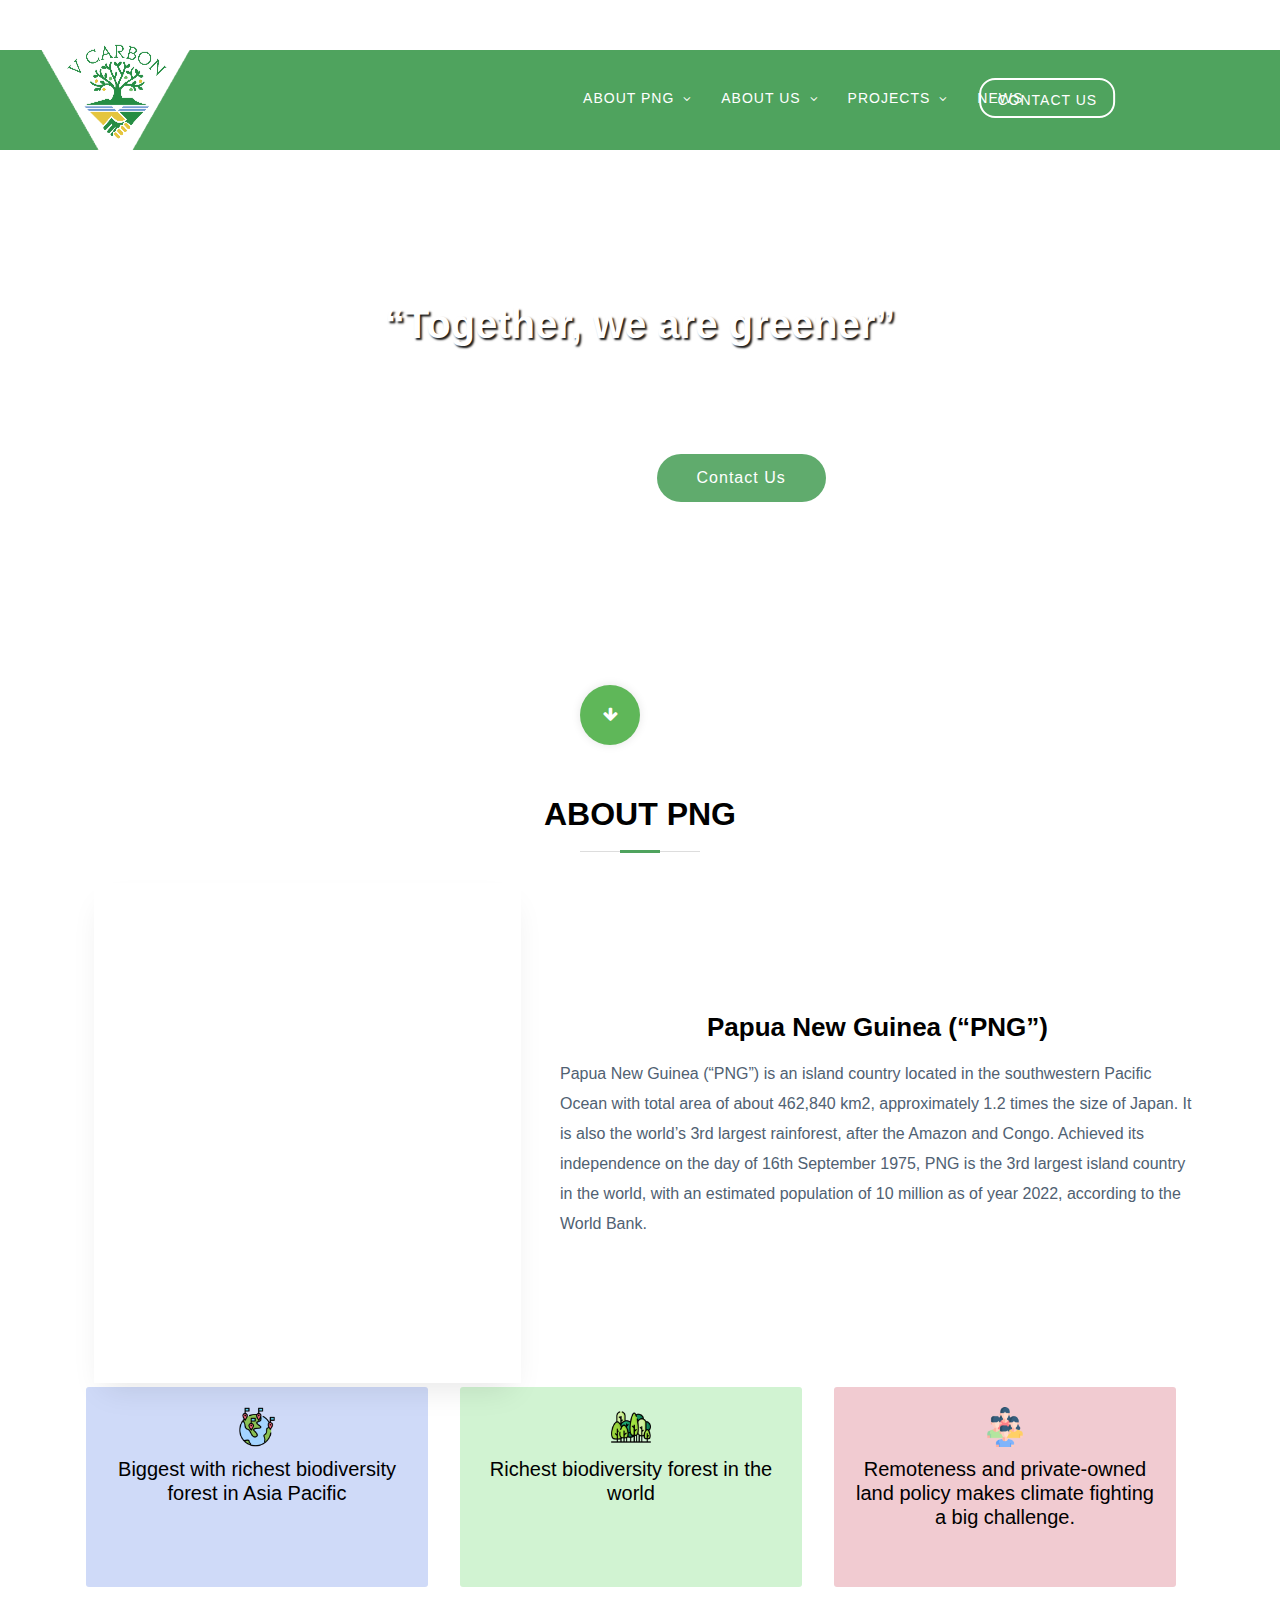
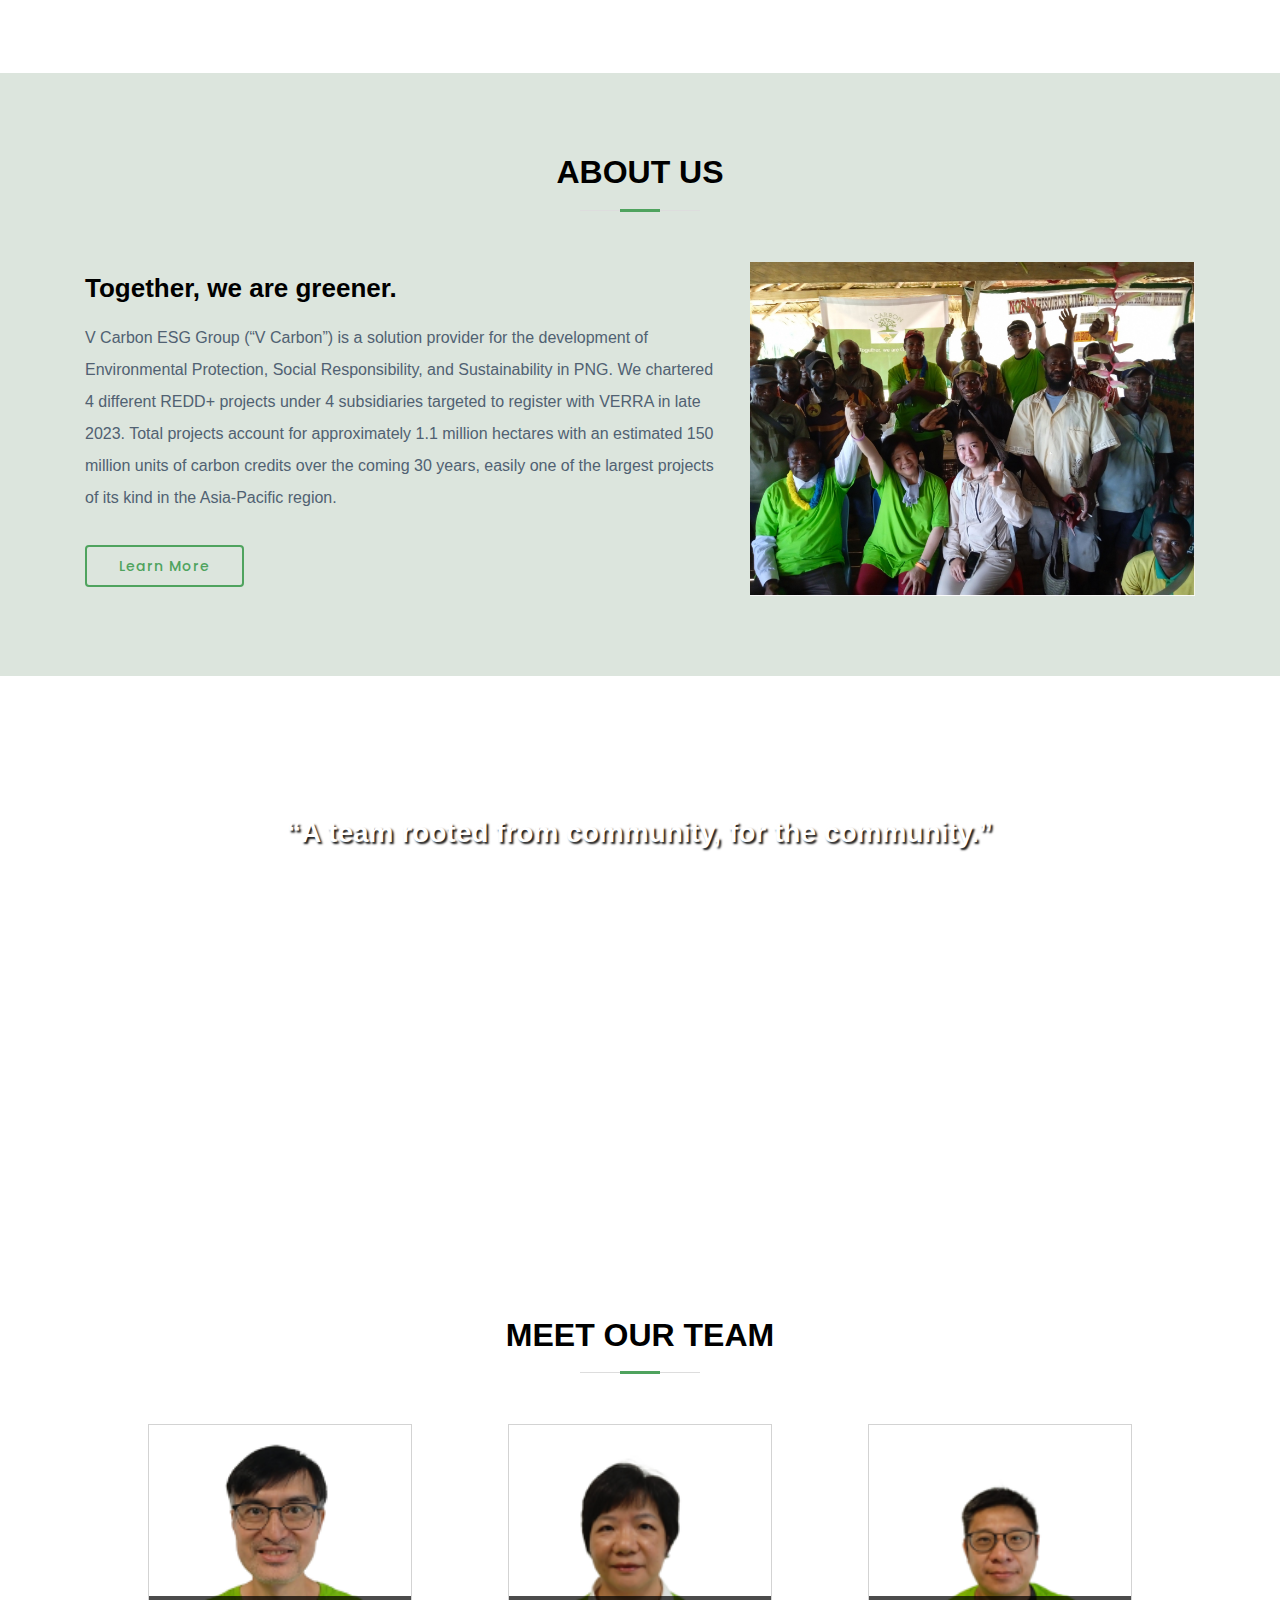
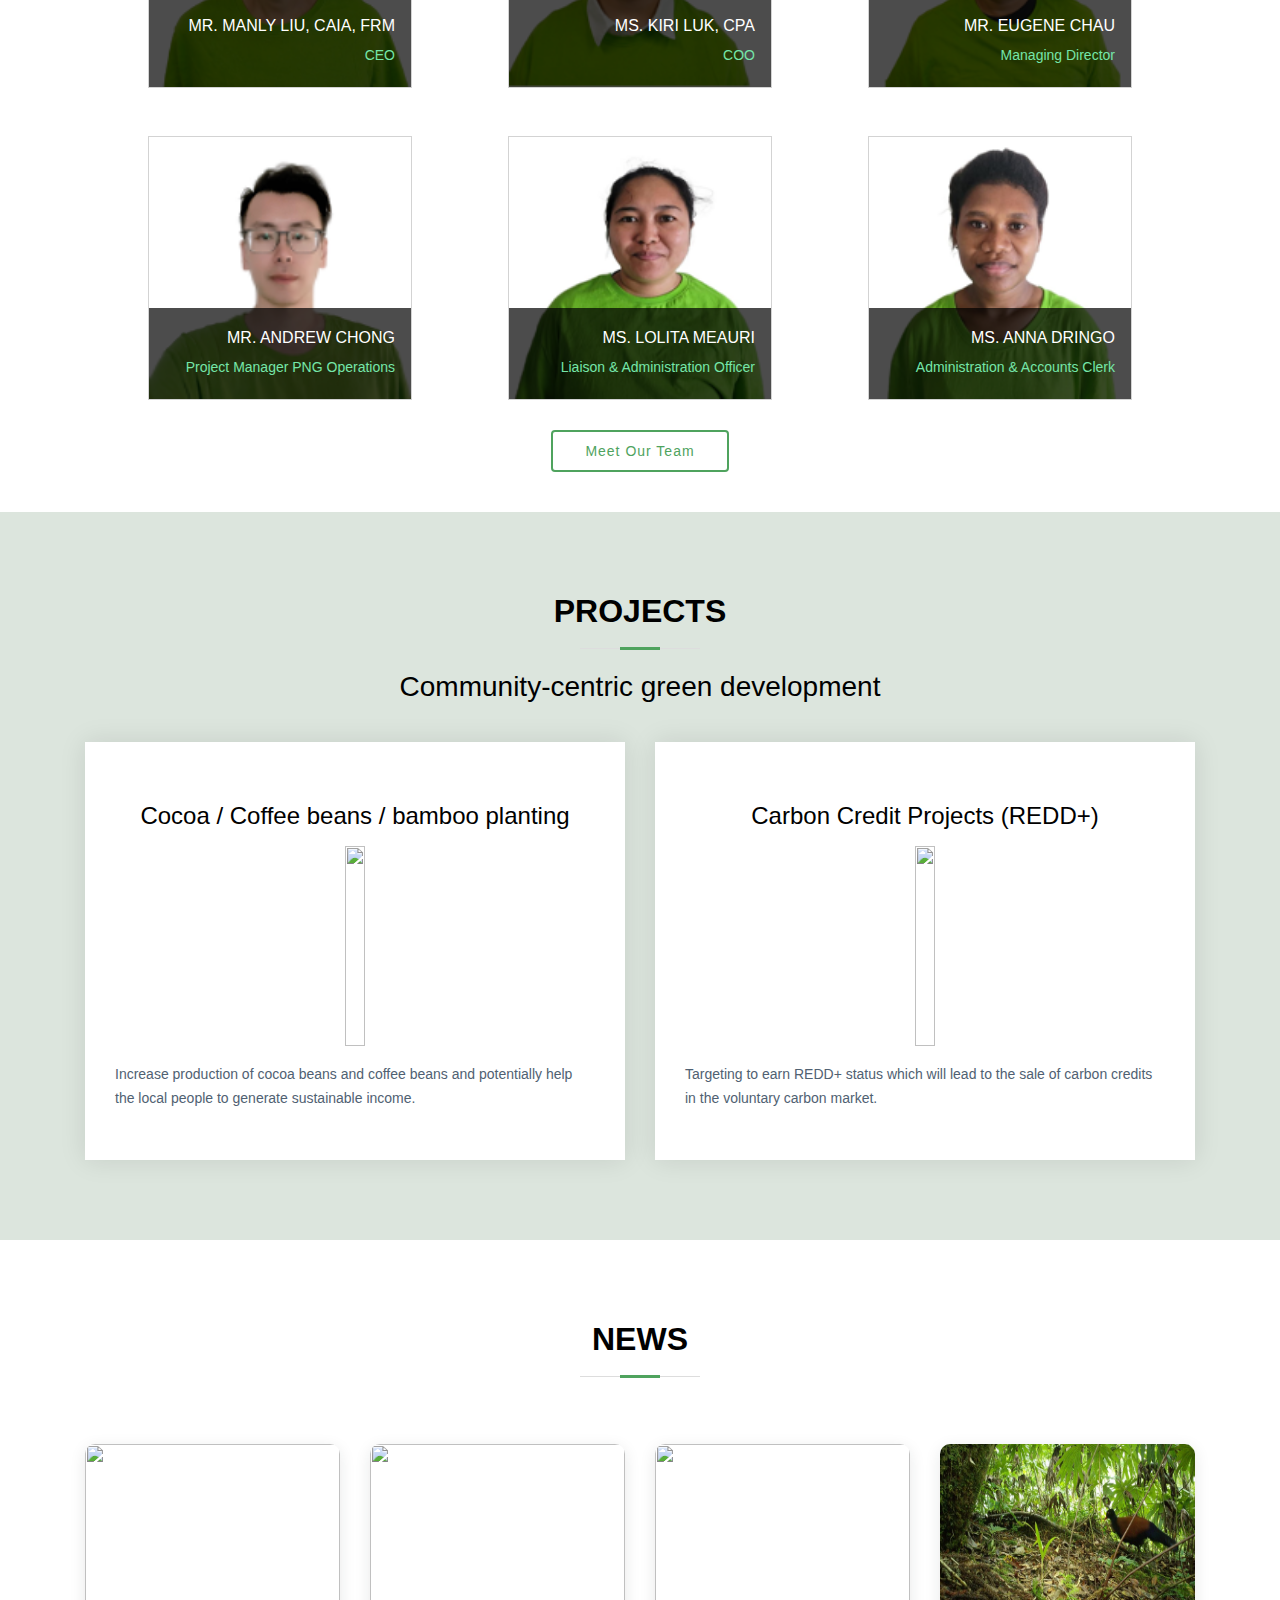
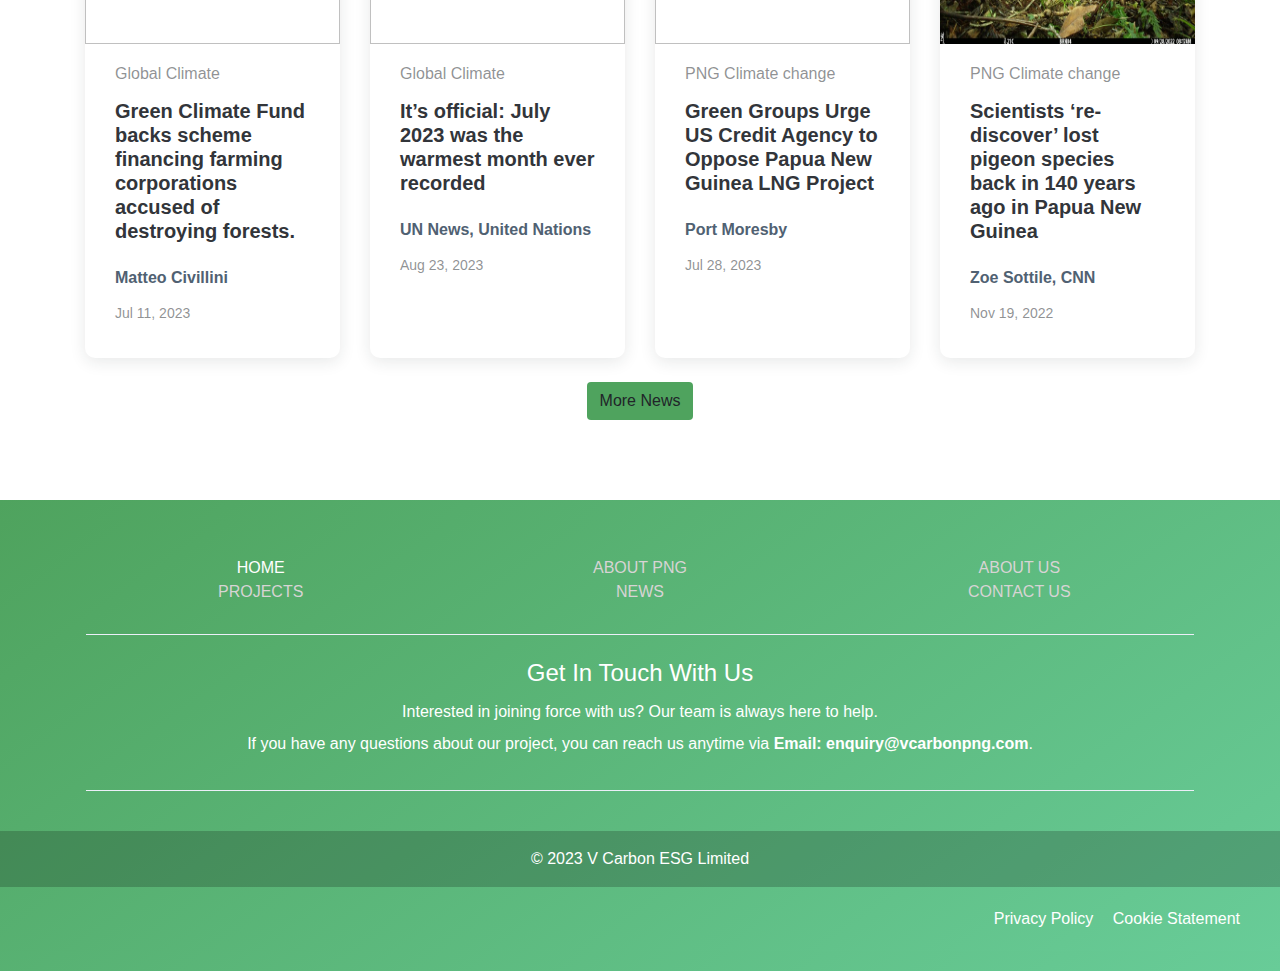
==== commit 175a59e1: "finished all pages" ====
--- a/index.html
+++ b/index.html
@@ -13,7 +13,7 @@
     <title>V Carbon ESG Limited</title>
     <!-- Additional CSS Files -->
     <link rel="stylesheet" type="text/css" href="assets/css/bootstrap.min.css">
-
+  
     <link rel="stylesheet" type="text/css" href="assets/css/font-awesome.css">
 
     <link rel="stylesheet" href="assets/css/templatemo-breezed.css">
@@ -21,6 +21,62 @@
     <link rel="stylesheet" href="assets/css/owl-carousel.css">
 
     <link rel="stylesheet" href="assets/css/lightbox.css">
+    <link rel="stylesheet" href="./assets/css/bootstrap.min.css">
+    <link rel="stylesheet" href="./assets/css/style.css">
+
+    <style>
+
+.block {
+  width: 30%;
+  float: left;
+  text-align: center;
+  height: 200px;
+  /* background-color: #f0f0f0; */
+  border-radius: 3px;
+  padding: 20px;
+  margin: 1rem;
+  box-sizing: border-box;
+  transition: 0.3s;
+}
+
+.block-header {
+  /* display: flex; */
+  align-items: center;
+  margin-bottom: 10px;
+  margin-left: auto;
+  margin-right: auto;
+}
+
+.block-header i {
+  margin-right: 10px;
+}
+
+.block h2 {
+  margin-top: 0;
+}
+
+.block p {
+  margin-bottom: 0;
+}
+
+.block:hover {
+  transform: translate(0, -5px);
+  transform: scale(1.05);
+  box-shadow: 0 0 10px rgba(0, 0, 0, 0.3);
+}
+
+@media (max-width: 1050px) {
+  .block {
+  width: 70%;
+  height: 200px;
+  padding: 1rem 5rem;
+  margin-left: auto;
+  margin-right: auto;
+
+}
+}
+
+    </style>
 
     </head>
     
@@ -36,63 +92,86 @@
     </div>  
     <!-- ***** Preloader End ***** -->
 
-    <img class="sticky-logo" style="z-index: 10000; position: fixed!important; top: 24px; left: 2%; right: 0px; " src="./assets/images/vcarbon-header-logo (1).png" alt="">
+    <a href="index.html"><img class="sticky-logo" style="z-index: 10000; position: fixed!important; top: 24px; left: 2%; right: 0px; " src="./assets/images/vcarbon-header-logo (1).png" alt=""></a>
     <div style="height: 50px; background-color:white; position: fixed!important; top: 0px; left: 0px; right: 0px; z-index: 1000;"></div>
     
     <!-- ***** Header Area Start ***** -->
     <header class="header-area header-sticky" style="background: #4FA35E;">
-        <div class="container" >
-            <div class="row">
-                <div class="col-12">
-                    <nav class="main-nav" >
-                        <!-- ***** Logo Start ***** -->
-                        <a style="margin-left: 100px" href="index.html" class="logo">
-                            <!-- V Carbon -->
-                        </a>
-                        <!-- ***** Logo End ***** -->
-                        <!-- ***** Menu Start ***** -->
-                        <ul class="nav">
-                            <li class="scroll-to-section"><a href="#projects">About PNG</a></li>
-                            <li class="submenu">
-                                <a href="javascript:;">About Us</a>
-                                <ul>
-                                    <li><a href="">Who we are</a></li>
-                                    <li><a href="">What we stand for</a></li>
-                                    <li><a href="">What's our history</a></li>
-                                    <li><a href="">Who's our team</a></li>
-                                    <li><a href="">What we do</a></li>
-                                    <li><a href="">Why V Carbon ESG Limited</a></li>
-                                </ul>
-                            </li>
-                            <li class="submenu">
-                                <a href="javascript:;">Projects</a>
-                                <ul>
-                                    <li><a href="">New Agricultural Development</a></li>
-                                    <li><a href="">Infrastructure Development</a></li>
-                                    <li><a href="">Forestry Preservation</a></li>
-                                    <li><a href="">Renewable Energy</a></li>
-                                    <li><a href="">Sustainable City & Community</a></li>
-                                </ul>
-                            </li>
-                            <li class="submenu">
-                                <a href="javascript:;">News</a>
-                                <ul>
-                                    <li><a href="">Global Climate Change</a></li>
-                                    <li><a href="">PNG Climate Change & Green Development</a></li>
-                                    <li><a href="">V Carbon</a></li>
-                                </ul>
-                            </li>
-                            <li class="scroll-to-section"><a href="#contact-us">Contact Us</a></li> 
-                        </ul>        
-                        <a class='menu-trigger'>
-                            <span>Menu</span>
-                        </a>
-                        <!-- ***** Menu End ***** -->
-                    </nav>
-                </div>
-            </div>
-        </div>
-    </header>
+      <div class="container" >
+          <div class="row">
+              <div class="col-12">
+                  <nav class="main-nav" >
+                      <!-- ***** Logo Start ***** -->
+                      <a style="margin-left: 100px" href="index.html" class="logo">
+                          <!-- V Carbon -->
+                      </a>
+                      <!-- ***** Logo End ***** -->
+                      <!-- ***** Menu Start ***** -->
+                      <ul class="nav">
+                        <li class="submenu">
+                          <a href="about-png.html">About PNG</a>
+                          <ul>
+                              <li><a href="about-png.html#country">The Country</a></li>
+                              <li><a href="about-png.html#forest">The Forest</a></li>
+                              <li><a href="about-png.html#people">The People</a></li>
+                          </ul>
+                      </li>
+                          <li class="submenu">
+                              <a href="about-us.html">About Us</a>
+                              <ul>
+                                  <li><a href="about-us.html#who-we-are">Who we are</a></li>
+                                  <li><a href="about-us.html#what-we-stand-for">What we stand for</a></li>
+                                  <li><a href="about-us.html#whats-our-history">What's our history</a></li>
+                                  <li><a href="about-us.html#whos-our-team">Who's our team</a></li>
+                                  <li><a href="about-us.html#what-we-do">What we do</a></li>
+                                  <li><a href="about-us.html#why-vcarbon-esg-ltd">Why V Carbon ESG Limited</a></li>
+                              </ul>
+                          </li>
+                          <!-- <li class="submenu">
+                            <a href="">Projects</a>
+                            <ul>
+                                <li><a href="projects-cocoa-coffee-bamboo.html">Cocoa / Coffee beans / bamboo planting
+                                </a></li>
+                                <li><a href="projects-REDD+.html">Carbon Credit Projects (REDD+)</a></li>
+              
+                            </ul>
+                        </li> -->
+                        <li class="submenu">
+                          <p style="display: block;
+                              color: #fff;
+                          font-weight: 500;
+                          font-size: 14px;
+                          /* color: #7a7a7a; */
+                          text-transform: uppercase;
+                          -webkit-transition: all 0.3s ease 0s;
+                          -moz-transition: all 0.3s ease 0s;
+                          -o-transition: all 0.3s ease 0s;
+                          transition: all 0.3s ease 0s;
+                          height: 40px;
+                          line-height: 40px;
+                          border: transparent;
+                          letter-spacing: 1px;" href="">Projects</p>
+                          <ul>
+                              <li><a href="projects-cocoa-coffee-bamboo.html">Cocoa / Coffee beans / bamboo planting
+                              </a></li>
+                              <li><a href="projects-REDD+.html">Carbon Credit Projects (REDD+)</a></li>
+            
+                          </ul>
+                      </li>
+                          <li class="scroll-to-section">
+                              <a href="news.html">News</a>
+                          </li>
+                          <li class="scroll-to-section"><a href="#contact-us" class="nav-contact-us">Contact Us</a></li> 
+                      </ul>        
+                      <a class='menu-trigger'>
+                          <span>Menu</span>
+                      </a>
+                      <!-- ***** Menu End ***** -->
+                  </nav>
+              </div>
+          </div>
+      </div>
+  </header>
     <!-- ***** Header Area End ***** -->
     
 
@@ -107,7 +186,7 @@
               <h1 style="font-weight: 700; text-shadow: 2px 2px 2px black; display: none;" class="text-white mobile-slogan">“Together,</h1>
               <h1 style="font-weight: 700; text-shadow: 2px 2px 2px black; display: none;" class="text-white mobile-slogan">we are greener”</h1>
               <br>
-              <h4 class="text-white">One of the largest preservation projects in Asia</h4>
+              <h4 class="text-white">One of the largest forest preservation projects in Asia</h4>
            </div>
             <!-- <p> V Carbon’s primary focus is the preservation of the current green landscape in PNG.</p> -->
             <br>
@@ -116,7 +195,7 @@
           </div>
           <!-- <div class="col-lg-3 cta-btn-container text-center">
           </div> -->
-        </div>
+        </div> 
   
       </div>
     </section><!-- End Cta Section -->
@@ -125,70 +204,60 @@
     <!-- ***** Main Banner Area End ***** -->
 
     <!-- Features Section - Home Page -->
-    <section id="features" class="features">
+    <section id="features" class="features fade-in-section">
 
       <!--  Section Title -->
       <div class="container section-title" data-aos="fade-up">
-        <h2>About PNG</h2>
+        <h2 style="margin-bottom: 0px;">About PNG</h2>
         <!-- <h4>Biggest & richest biodiversity primary forest in Asia Pacific</h4> -->
       </div><!-- End Section Title -->
 
       <div class="container">
 
-        <div class="row gy-4 align-items-center features-item">
-          <div class="col-lg-5 order-2 order-lg-1" data-aos="fade-up" data-aos-delay="200">
-            <h3>The country: Biggest with richest biodiversity forest in Asia Pacific </h3>
-            <p>
-              Papua New Guinea (“PNG”) is an island country located in the southwestern Pacific Ocean with total area of about 462,840 km2, approximately 1.2 times the size of Japan.  It is the home of the world’s 3rd largest rainforest, following the Amazon and Congo, and also the largest in the Asia-Pacific region.  Achieved its independence on the day of 16th September 1975, PNG is the 3rd largest island country in the world, with an estimated population of 10 million as of year 2022, according to the World Bank.  </p>
-            <!-- <a href="#" class="btn btn-get-started">Get Started</a> -->
-          </div>
-          <div class="col-lg-7 order-1 order-lg-2 d-flex align-items-center" data-aos="zoom-out" data-aos-delay="100">
-            <div class="image-stack">
-              <img src="./assets/images/home-about-png-1.jpg" alt="" class="stack-front">
-              <img src="./assets/images/home-about-png-2.jpg" alt="" class="stack-back">
+        <div class="row gy-12 align-items-stretch justify-content-between features-item " style="margin-bottom: 20px !important;">
+          <div class="col-lg-5 d-flex align-items-center features-img-bg" data-aos="zoom-out">
+            <img src="./assets/images/home-about-png-2.jpg" class="img-fluid" style="width: 90%; height: auto; margin: auto;" alt="">
+          </div>
+          <div class="col-lg-7 d-flex justify-content-center flex-column" data-aos="fade-up">
+            <h3 class="text-center">Papua New Guinea (“PNG”) </h3>
+            <p>Papua New Guinea (“PNG”) is an island country located in the southwestern Pacific Ocean with total area of about 462,840 km2, approximately 1.2 times the size of Japan. It is also the world’s 3rd largest rainforest, after the Amazon and Congo.  Achieved its independence on the day of 16th September 1975, PNG is the 3rd largest island country in the world, with an estimated population of 10 million as of year 2022, according to the World Bank.   </p>
+          </div>
+
+        </div><!-- Features Item -->
+
+          <div class="row" style="margin-top: -2rem;">
+            <div class="block" style="background-color: rgb(207, 218, 248);">
+              <div class="block-header">
+                <img src="./assets/images/home-country.png" style="width: 40px;" alt="">
+                <!-- <h2>The Country</h2> -->
+              </div>
+              <h5 >Biggest with richest biodiversity forest in Asia Pacific </h5>
             </div>
-          </div>
-        </div><!-- Features Item -->
-
-        <div class="row gy-4 align-items-stretch justify-content-between features-item ">
-          <div class="col-lg-6 d-flex align-items-center features-img-bg" data-aos="zoom-out">
-            <img src="./assets/images/home-about-png-3.jpg" class="img-fluid" alt="">
-          </div>
-          <div class="col-lg-5 d-flex justify-content-center flex-column" data-aos="fade-up">
-            <h3>The forest : Richest biodiversity forest in the world</h3>
-            <p>The rainforests serve not only the conservation of biodiversity, where forests have traditional sustained indigenous communities.  But land has been annexed by timber and palm oil companies, backed by global finance, with grave results for local people and the climate. PNG is rich in natural resources, while covering just 1% of world’s land, the country accounts for about 7% of the world’s total biodiversity.  Despite its richness in natural resources, almost 40% of PNG’s population still lives in poverty, according to the World Report 2022 published by Human Rights Watch. </p>
-            <!-- <ul>
-              <li><i class="bi bi-check"></i> <span>Ullamco laboris nisi ut aliquip ex ea commodo consequat.</span></li>
-              <li><i class="bi bi-check"></i><span> Duis aute irure dolor in reprehenderit in voluptate velit.</span></li>
-              <li><i class="bi bi-check"></i> <span>Facilis ut et voluptatem aperiam. Autem soluta ad fugiat</span>.</li>
-            </ul> -->
-            <!-- <a href="#" class="btn btn-get-started align-self-start">Get Started</a> -->
-          </div>
-        </div><!-- Features Item -->
-
-        <div class="row gy-4 align-items-center features-item">
-          <div class="col-lg-7 order-2 order-lg-1" data-aos="fade-up" data-aos-delay="200">
-            <h3>The people: Remoteness and private-owned land policy makes climate fighting a big challenge. </h3>
-            <p>
-              PNG’s economy relies heavily on agricultural, forestry, fishing, export of minerals (eg. gold, silver, and copper), and energy.  Agricultural production accounts for about 1/3 of the country’s gross domestic product despite arable lands in the country account for less than 3% of the country’s territory.  Agriculture is also the largest employer in the country, providing jobs to about 85% of the working population. </p>
-            <!-- <a href="#" class="btn btn-get-started">Get Started</a> -->
-          </div>
-          <div class="col-lg-5 order-1 order-lg-2 d-flex align-items-center" data-aos="zoom-out" data-aos-delay="100">
-            <!-- <div class="d-flex align-items-center features-img-bg" data-aos="zoom-out"> -->
-              <img src="./assets/images/home-about-png-4.jpg" class="img-fluid" alt="">
-            <!-- </div> -->
-            <!-- <div class="image-stack">
-             <img src="./assets/images/home-about-png-4.jpg" alt="" class="stack-back">
-            </div> -->
-          </div>
-        </div><!-- Features Item -->
-
+
+            <div class="block" style="background-color: rgb(209, 243, 210);">
+              <div class="block-header">
+                <img src="./assets/images/home-forest.png" style="width: 40px;" alt="">
+                <!-- <h2>The Forest</h2> -->
+              </div>
+              <h5>Richest biodiversity forest in the world</h5>
+            </div>
+
+            <div class="block" style="background-color: rgb(241, 203, 209);">
+              <div class="block-header">
+                <img src="./assets/images/home-people.png" style="width: 40px;" alt="">
+                <!-- <h2>The Country</h2> -->
+              </div>
+              <h5 >Remoteness and private-owned land policy makes climate fighting a big challenge. </h5>
+            </div>
+
+      
       </div>
 
     </section><!-- End Features Section -->
 
+
         <!-- ======= About Us Section ======= -->
-  <section id="about" class="about" style="background-color: #dce5dd;">
+  <section id="about" class="about fade-in-section" style="background-color: #dce5dd;">
     <div class="container" data-aos="fade-up">
 
       <div class="section-title">
@@ -216,12 +285,13 @@
       <div class="row">
         <div class="col-lg-12 text-center text-lg-start">
           <div>
-            <h3 class="cta-quote">“A team rooted from community, for the community.” </h3>
+            <h3 style="font-weight: 700; text-shadow: 2px 2px 2px black; color: white; margin-top: -10rem;">“A team rooted from community, for the community.” </h3>
+            <br >
             <br>
           </div>
           <!-- <div style="margin-top: 200px;"></div> -->
           <!-- <p> V Carbon’s primary focus is the preservation of the current green landscape in PNG.</p> -->
-          <a class="cta-btn align-middle" href="#">Learn More About PNG</a>
+          <!-- <a class="cta-btn align-middle" href="about-us.html">Learn More About Us</a> -->
         </div>
         <!-- <div class="col-lg-3 cta-btn-container text-center">
         </div> -->
@@ -230,7 +300,7 @@
     </div>
   </section><!-- End Cta Section -->
 
-  <section id="team" style="margin: 40px;">
+  <section id="team" style="margin: 40px 100px;">
     <div class="container">
       <div class="section-title">
         <h2>Meet Our Team</h2>
@@ -239,46 +309,47 @@
 
         <div class="col-md-4 col-sm-6">
           <div class="our-team">
-              <img src="./assets/images/home-manly.png" alt="">
+              <img src="./assets/images/manly-pic-cut.png" alt="">
               <div class="team-content">
-                  <h3 class="post-title">Williamson</h3>
-                  <span class="post">Web Desginer</span>
+                  <!-- <h3 class="post-title">Mr. Manly LIU, CAIA, FRM</h3>
+                  <span class="post">CEO</span> -->
                   <p class="description">
-                      Lorem ipsum dolor sit amet, consectetur adipisicing elit. Distinctio exercitationem facilis laborum perferendis quasi, ratione.
-                  </p>
-                  <ul class="team_social">
+                    Mr. LIU is a finance professional with more than 20 years of experience in global fixed-income, equities, currency related capital markets products and the development of quantitative trading strategies in the capacity of a hedge fund manager as well as a private wealth investment advisor.  With the vision of creating a Smart Forest, Mr. LIU has started building business connections in PNG over the past 10 years.
+                      </p>
+                  <!-- <ul class="team_social">
                       <li><a href="#"><i class="fab fa-linkedin"></i></a></li>
                       <li><a href="#"><i class="fab fa-twitter"></i></a></li>
                       <li><a href="#"><i class="fab fa-google-plus"></i></a></li>
                       <li><a href="#"><i class="fab fa-pinterest"></i></a></li>
-                  </ul>
+                  </ul> -->
               </div>
               <div class="team-prof">
-                  <h3 class="post-title">Williamson</h3>
-                  <span class="post">Web Desginer</span>
+                <h3 class="post-title">Mr. Manly LIU, CAIA, FRM</h3>
+                <span class="post">CEO</span>
               </div>
           </div>
       </div>
 
           <div class="col-md-4 col-sm-6">
               <div class="our-team">
-                  <img src="./assets/images/kiri-home.png" alt="">
+                  <img src="./assets/images/kiri-pic-cut.png" alt="">
                   <div class="team-content">
-                      <h3 class="post-title">Williamson</h3>
-                      <span class="post">Web Desginer</span>
+                      <!-- <h3 class="post-title">Ms. Kiri LUK, CPA</h3>
+                      <span class="post">COO</span> -->
                       <p class="description">
-                          Lorem ipsum dolor sit amet, consectetur adipisicing elit. Distinctio exercitationem facilis laborum perferendis quasi, ratione.
-                      </p>
-                      <ul class="team_social">
+                        Ms. LUK is an accounting professional with more than 36 years of industry experience.  Ms. LUK has been leading V Carbon ESG Group’s projects in PNG over the past 13 years and is very knowledgeable in the regulation, policies, local technicalities and 3rd party regulatory requirements.
+                       </p>
+                      <!-- <ul class="team_social">
                           <li><a href="#"><i class="fab fa-linkedin"></i></a></li>
                           <li><a href="#"><i class="fab fa-twitter"></i></a></li>
                           <li><a href="#"><i class="fab fa-google-plus"></i></a></li>
                           <li><a href="#"><i class="fab fa-pinterest"></i></a></li>
-                      </ul>
+                      </ul> -->
                   </div>
                   <div class="team-prof">
-                      <h3 class="post-title">Williamson</h3>
-                      <span class="post">Web Desginer</span>
+                    <h3 class="post-title">Ms. Kiri LUK, CPA</h3>
+                    <span class="post">COO</span>
+        
                   </div>
               </div>
           </div>
@@ -286,30 +357,120 @@
         <div class="col-md-4 col-sm-6">
           <div class="our-team">
           
-              <img src="./assets/images/eugene-homt.png" alt="">
+              <img src="./assets/images/eugene-pic-cut.png" alt="">
               <div class="team-content">
-                  <h3 class="post-title">Williamson</h3>
-                  <span class="post">Web Desginer</span>
+                  <!-- <h3 class="post-title">Williamson</h3>
+                  <span class="post">Web Desginer</span> -->
                   <p class="description">
-                      Lorem ipsum dolor sit amet, consectetur adipisicing elit. Distinctio exercitationem facilis laborum perferendis quasi, ratione.
+                    Mr. CHAU has spent more than 5 years in PNG as a leader in project management and has over 10 years of experience in financial groups.  Mr. CHAU is currently developing ESG projects in PNG to help reduce Green House Gas emissions and to provide practical help to local economic development, employment, education and other aspects to promote poverty eradication and to improve living standards of the local people.
                   </p>
-                  <ul class="team_social">
+                  <!-- <ul class="team_social">
                       <li><a href="#"><i class="fab fa-linkedin"></i></a></li>
                       <li><a href="#"><i class="fab fa-twitter"></i></a></li>
                       <li><a href="#"><i class="fab fa-google-plus"></i></a></li>
                       <li><a href="#"><i class="fab fa-pinterest"></i></a></li>
-                  </ul>
+                  </ul> -->
               </div>
               <div class="team-prof">
-                  <h3 class="post-title">Williamson</h3>
-                  <span class="post">Web Desginer</span>
-              </div>
-          </div>
-      </div>
-      </div>
+                <h3 class="post-title">Mr. Eugene CHAU</h3>
+                <span class="post">Managing Director</span>
+              </div>
+          </div>
+          
+      </div>
+      
+      </div>
+      <br>
+      <br>
+      <div class="row">
+
+        <div class="col-md-4 col-sm-6">
+          <div class="our-team">
+              <img src="./assets/images/andrew-pic-cut.png" alt="">
+              <div class="team-content">
+                  <!-- <h3 class="post-title">Mr. Manly LIU, CAIA, FRM</h3>
+                  <span class="post">CEO</span> -->
+                  <p class="description">
+                    Mr. LIU is a finance professional with more than 20 years of experience in global fixed-income, equities, currency related capital markets products and the development of quantitative trading strategies in the capacity of a hedge fund manager as well as a private wealth investment advisor.  With the vision of creating a Smart Forest, Mr. LIU has started building business connections in PNG over the past 10 years.
+                      </p>
+                  <!-- <ul class="team_social">
+                      <li><a href="#"><i class="fab fa-linkedin"></i></a></li>
+                      <li><a href="#"><i class="fab fa-twitter"></i></a></li>
+                      <li><a href="#"><i class="fab fa-google-plus"></i></a></li>
+                      <li><a href="#"><i class="fab fa-pinterest"></i></a></li>
+                  </ul> -->
+              </div>
+              <div class="team-prof">
+                <h3 class="post-title">Mr. Andrew CHONG</h3>
+                <span class="post">Project Manager PNG Operations</span>
+              </div>
+          </div>
+      </div>
+
+          <div class="col-md-4 col-sm-6">
+              <div class="our-team">
+                  <img src="./assets/images/Lolita-pic-cut.png" alt="">
+                  <div class="team-content">
+                      <!-- <h3 class="post-title">Ms. Kiri LUK, CPA</h3>
+                      <span class="post">COO</span> -->
+                      <p class="description">
+                       </p>
+                      <!-- <ul class="team_social">
+                          <li><a href="#"><i class="fab fa-linkedin"></i></a></li>
+                          <li><a href="#"><i class="fab fa-twitter"></i></a></li>
+                          <li><a href="#"><i class="fab fa-google-plus"></i></a></li>
+                          <li><a href="#"><i class="fab fa-pinterest"></i></a></li>
+                      </ul> -->
+                  </div>
+                  <div class="team-prof">
+                      <h3 class="post-title">Ms. Lolita MEAURI</h3>
+                      <span class="post">Liaison & Administration Officer</span>
+                  </div>
+              </div>
+          </div>
+
+        <div class="col-md-4 col-sm-6">
+          <div class="our-team">
+          
+              <img src="./assets/images/anna-pic-cut.png" alt="">
+              <div class="team-content">
+                  <!-- <h3 class="post-title">Williamson</h3>
+                  <span class="post">Web Desginer</span> -->
+                  <!-- <p class="description">
+                      Lorem ipsum dolor sit amet, consectetur adipisicing elit. Distinctio exercitationem facilis laborum perferendis quasi, ratione.
+                  </p> -->
+                  <!-- <ul class="team_social">
+                      <li><a href="#"><i class="fab fa-linkedin"></i></a></li>
+                      <li><a href="#"><i class="fab fa-twitter"></i></a></li>
+                      <li><a href="#"><i class="fab fa-google-plus"></i></a></li>
+                      <li><a href="#"><i class="fab fa-pinterest"></i></a></li>
+                  </ul> -->
+              </div>
+              <div class="team-prof">
+                <h3 class="post-title">Ms.	Anna DRINGO</h3>
+                <span class="post">Administration & Accounts Clerk</span>
+              </div>
+          </div>
+          
+      </div>
+      
+      </div>
+      <br>
+      <div class="row">
+        <div class="col-md-4 col-sm-6"></div>
+        <div class="col-md-4 col-sm-6">
+          <div style="display: flex; justify-content: center;">
+            <a class="learn-more-team-btn align-middle" href="about-us.html">Meet Our Team</a>
+          </div>
+        </div>
+        <div class="col-md-4 col-sm-6"></div>
+      </div>
+       
   </div>
   </section>
   
+
+
 
 
   <!-- ======= Services Section ======= -->
@@ -325,24 +486,22 @@
         <div class="col-xl-6 col-md-6 d-flex align-items-stretch mt-4 mt-xl-0" data-aos="zoom-in" data-aos-delay="300">
           <div class="icon-box">
             <div class="icon"><i class="bx bx-tachometer"></i></div>
-            <h4 class="text-center"><a href="">Cocoa / Coffee beans / bamboo planting</a></h4>
+            <h4 class="text-center"><a style="color: black !important" href="projects.html">Cocoa / Coffee beans / bamboo planting</a></h4>
             <div style="display: flex; justify-content: center;">
-              <img src="./assets/images/home-project-1.jpg"  style="width: 70%; height: 200px; margin-bottom: 1rem;" href="">
+              <a href="projects.html"><img src="./assets/images/home-project-1.jpg"  style="width: 100%; height: 200px; margin-bottom: 1rem;" href="projects.html"></a>
             </div>
-        
-          
-            <p>Increase production of cocoa beans and coffe beans and potentially help the local people to generate sustainable income.</p>
+            <a href="projects.html"><p >Increase production of cocoa beans and coffee beans and potentially help the local people to generate sustainable income.</p></a>
           </div>
         </div>
 
         <div class="col-xl-6 col-md-6 d-flex align-items-stretch mt-4 mt-xl-0" data-aos="zoom-in" data-aos-delay="400">
           <div class="icon-box">
             <div class="icon"><i class="bx bx-layer"></i></div>
-            <h4 class="text-center"><a href="">Carbon Credit Projects (REDD+)</a></h4>
+            <h4 class="text-center"><a style="color: black !important" href="projects.html">Carbon Credit Projects (REDD+)</a></h4>
             <div style="display: flex; justify-content: center;">
-              <img src="./assets/images/home-project-2.jpg"  style="width: 70%; height: 200px; margin-bottom: 1rem;" href="">
+              <a href="projects.html"><img src="./assets/images/home-project-2.jpg"  style="width: 100%; height: 200px; margin-bottom: 1rem;" href="projects.html"></a>
             </div>  
-            <p>Targeting to earn REDD+ status which will lead to the sale of carbon credits in the voluntary carbon market. </p>
+            <a href="projects.html"><p >Targeting to earn REDD+ status which will lead to the sale of carbon credits in the voluntary carbon market. </p></a>
           </div>
         </div>
 
@@ -471,7 +630,7 @@
         </div><!-- End recent posts list -->
         <div style="  display: flex;
         justify-content: center; margin-top: 1.5rem">
-          <a  href="#" class="btn btn-get-started">More News</a>
+          <a  href="news.html" class="btn btn-get-started">More News</a>
         </div>
       </div>
 
@@ -547,7 +706,7 @@
             <!-- Section: CTA -->
             <section class="">
               <div class="contact-wrapper">
-                <h4>Get In Touch With Us</h4>
+                <h4 style="color: white;">Get In Touch With Us</h4>
                 <p style="line-height: 2rem; color:white">Interested in joining force with us? Our team is always here to help. 
                   <br /> If you have any questions about our project, you can reach us anytime via <strong>Email: enquiry@vcarbonpng.com</strong>.</p>
               </div> <!-- /.col-md-12 -->
@@ -655,6 +814,39 @@
             });
         });
 
+        $(document).ready(function() {
+  $("#testimonial-slider").owlCarousel({
+    items: 3,
+    itemsDesktop:[1000,3],
+    itemsDesktopSmall:[979,2],
+    itemsTablet:[768, 2],
+    itemsMobile:[650, 1],
+    pagination: true,
+    autoPlay: true
+  });
+});
+
+function debounce(func, delay) {
+  let timer;
+  return function () {
+    clearTimeout(timer);
+    timer = setTimeout(func, delay);
+  };
+}
+
+function checkFadeInSection() {
+  const fadeInSectionElements = document.querySelectorAll('.fade-in-section');
+  fadeInSectionElements.forEach((element) => {
+    const elementTop = element.getBoundingClientRect().top;
+    const windowHeight = window.innerHeight;
+    if (elementTop < windowHeight) {
+      element.classList.add('fade-in');
+    }
+  });
+}
+
+window.addEventListener('scroll', debounce(checkFadeInSection, 50));
+
     </script>
 
   </body>
--- a/assets/css/templatemo-breezed.css
+++ b/assets/css/templatemo-breezed.css
@@ -433,7 +433,7 @@
 
 .background-header .logo,
 .background-header .main-nav .nav li a {
-  color: #1e1e1e !important;
+  color: white;
 }
 
 .background-header .main-nav .nav li:hover a {
@@ -505,7 +505,7 @@
   transition: all 0.3s ease 0s;
   height: 40px;
   line-height: 40px;
-  border: transparent;
+  /* border: transparent; */
   letter-spacing: 1px;
 }
 
@@ -523,6 +523,10 @@
 .background-header .main-nav .nav li a.active {
   color: #5fb759 !important;
   opacity: 1;
+}
+
+.header-area .main-nav .nav li {
+  padding-right: 35px;
 }
 
 .header-area .main-nav .nav li.submenu {
@@ -620,7 +624,7 @@
   -o-transition: all 0.4s;
   -webkit-transition: all 0.4s;
   transition: all 0.4s;
-  background-color: #ffffff;
+  background-color: white;
   display: block;
   position: absolute;
   width: 30px;
@@ -631,7 +635,7 @@
 .background-header .main-nav .menu-trigger span,
 .background-header .main-nav .menu-trigger span:before,
 .background-header .main-nav .menu-trigger span:after {
-  background-color: black;
+  background-color: white;
 }
 
 .header-area .main-nav .menu-trigger span:before,
@@ -640,7 +644,7 @@
   -o-transition: all 0.4s;
   -webkit-transition: all 0.4s;
   transition: all 0.4s;
-  background-color: #ffffff;
+  background-color: white;
   display: block;
   position: absolute;
   width: 30px;
@@ -651,7 +655,7 @@
 
 .background-header .main-nav .menu-trigger span:before,
 .background-header .main-nav .menu-trigger span:after {
-  background-color: #1e1e1e;
+  background-color: white;
 }
 
 .header-area .main-nav .menu-trigger span:before,
@@ -692,11 +696,11 @@
   -ms-transform: translateY(6px) translateX(1px) rotate(45deg);
   -webkit-transform: translateY(6px) translateX(1px) rotate(45deg);
   transform: translateY(6px) translateX(1px) rotate(45deg);
-  background-color: #1e1e1e;
+  background-color: white;
 }
 
 .background-header .main-nav .menu-trigger.active span:before {
-  background-color: #1e1e1e;
+  background-color: white;
 }
 
 .header-area .main-nav .menu-trigger.active span:after {
@@ -704,11 +708,11 @@
   -ms-transform: translateY(-6px) translateX(1px) rotate(-45deg);
   -webkit-transform: translateY(-6px) translateX(1px) rotate(-45deg);
   transform: translateY(-6px) translateX(1px) rotate(-45deg);
-  background-color: #1e1e1e;
+  background-color: white;
 }
 
 .background-header .main-nav .menu-trigger.active span:after {
-  background-color: #1e1e1e;
+  background-color: white;
 }
 
 .header-area.header-sticky {
@@ -716,9 +720,27 @@
 }
 
 .header-area.header-sticky .nav {
-  margin-top: 20px !important;
-}
-
+  margin-top: 1.75rem !important;
+}
+
+.nav-contact-us {
+  color: white !important;
+  /* background-color: white !important; */
+  border-radius: 1rem;
+  border-style: solid;
+  border-width: 2px;
+  border-color: white;
+  padding: 0 1rem 10px 1rem;
+  -moz-transition: all 0.3s ease 0s;
+  -o-transition: all 0.3s ease 0s;
+  transform: translateX(-50%);
+  animation: floating 3s infinite;
+}
+
+.nav-contact-us:hover {
+  background-color: white;
+  color: #5fb759;
+}
 .header-area.header-sticky .nav li a.active {
   color: #5fb759;
 }
@@ -803,16 +825,16 @@
     margin-right: -1rem;
   }
   .header-area .main-nav .nav li a {
-    height: 50px !important;
-    line-height: 50px !important;
-    padding: 0px !important;
-    border: none !important;
-    background: #f7f7f7 !important;
-    color: #191a20 !important;
+    height: 50px;
+    line-height: 50px;
+    padding: 0px;
+    border: none;
+    background: #f7f7f7;
+    color: #191a20;
   }
   .header-area .main-nav .nav li a:hover {
-    background: #eee !important;
-    color: #5fb759 !important;
+    background: #eee;
+    color: #5fb759;
   }
   .header-area .main-nav .nav li.submenu ul {
     position: relative;
@@ -949,12 +971,26 @@
   content: "\f104";
 }
 
+@keyframes floating {
+  0% {
+    transform: translateY(0);
+  }
+  50% {
+    transform: translateY(-10px);
+  }
+  100% {
+    transform: translateY(0);
+  }
+}
+
 .scroll-down {
   position: absolute;
   left: 50%;
   margin-top: -30px;
   margin-left: -30px;
   z-index: 10;
+  transform: translateX(-50%);
+  animation: floating 1.5s infinite;
 }
 
 .scroll-down a {
@@ -1109,7 +1145,7 @@
 }
 
 #about .container {
-  /* border-bottom: 5px solid #f7f7f7; */
+  /* border-bottoaa: 5px solid #f7f7f7; */
   padding-bottom: 80px;
   /* margin-bottom: 40px; */
 }
@@ -1168,7 +1204,7 @@
 }
 
 #features .features-item {
-  margin-bottom: 50px;
+  margin-bottom: 100px;
 }
 
 #features .features-item h3 {
@@ -1193,6 +1229,12 @@
 
 .features-item .features-content p {
   margin-bottom: 15px;
+}
+
+@media (max-width: 991px) {
+  .about-png-title {
+    margin-top: 2rem;
+  }
 }
 
 /*
@@ -1256,141 +1298,105 @@
   }
 }
 
-/*
---------------------------------------------
-testimonials
---------------------------------------------
-*/
-#testimonials {
-  margin-top: 120px;
-  padding: 80px 0px;
-  padding: 120px 0px;
-  background-image: url(../images/slide-03.jpg);
-  background-position: center center;
-  background-repeat: no-repeat;
-  background-size: cover;
-}
-#testimonials .section-heading {
+.testimonial {
+  background-color: white;
   text-align: center;
-  color: #fff;
-  margin-bottom: 60px;
-}
-
-#testimonials .item {
+  padding: 30px 30px 50px;
+  margin: 100px 15px 160px;
   position: relative;
-  text-align: center;
-}
-
-#testimonials .item h4 {
-  font-size: 17px;
-  font-weight: 700;
-  text-transform: uppercase;
-  color: #fff;
-  letter-spacing: 1px;
-  margin-top: 22px;
-  margin-bottom: 7px;
-}
-
-#testimonials .item span {
-  color: #fff;
-  font-weight: 500;
-  font-size: 13px;
-  text-transform: uppercase;
-  letter-spacing: 0.5px;
-}
-
-#testimonials .item .member-thumb {
+}
+
+.testimonial::before,
+.testimonial::after {
+  content: "";
+  border-top: 40px solid white;
+  border-right: 125px solid transparent;
+  position: absolute;
+  bottom: -40px;
+  left: 0;
+}
+
+.testimonial::after {
+  border-right: none;
+  border-left: 125px solid transparent;
+  left: auto;
+  right: 0;
+}
+
+.testimonial .icon {
+  display: inline-block;
+  font-size: 80px;
+  color: #016d9b;
+  margin-bottom: 20px;
+  opacity: 0.6;
+}
+
+.testimonial .description {
+  font-size: 14px;
+  color: black;
+  text-align: justify;
+  margin-bottom: 30px;
+  opacity: 0.9;
+}
+
+.testimonial .testimonial-content {
+  width: 100%;
+  left: 0;
+  position: absolute;
+}
+
+.testimonial .pic {
+  display: inline-block;
+  border: 4px solid white;
+  border-radius: 50%;
+  box-shadow: 0 0 4px 4px #016d9b;
+  overflow: hidden;
+  z-index: 1;
   position: relative;
 }
 
-#testimonials .item .hover-effect {
-  cursor: pointer;
-  position: absolute;
-  top: 0;
-  bottom: 0;
+.testimonial .pic img {
   width: 100%;
-  background-color: rgba(0, 0, 0, 0.95);
-  opacity: 0;
-  visibility: hidden;
-  -webkit-transition: all 0.5s ease 0s;
-  -moz-transition: all 0.5s ease 0s;
-  -o-transition: all 0.5s ease 0s;
-  transition: all 0.5s ease 0s;
-}
-
-#testimonials .item .hover-content {
-  position: absolute;
-  top: 50%;
-  left: 50%;
-  transform: translate(-50%, -50%);
-  width: 100%;
-}
-
-#testimonials .item:hover .hover-effect {
-  opacity: 1;
-  visibility: visible;
-}
-
-#testimonials .item .hover-effect ul li {
-  display: inline-block;
-  margin: 0px 5px;
-}
-
-#testimonials .item .hover-effect ul li a {
-  width: 32px;
-  height: 32px;
-  display: inline-block;
-  text-align: center;
-  line-height: 32px;
+  height: auto;
+}
+
+.testimonial .name {
+  font-size: 15px;
+  font-weight: bold;
+  color: white;
+  text-transform: capitalize;
+  margin: 10px 0 5px 0;
+}
+
+.testimonial .title {
+  display: block;
   font-size: 14px;
-  background-color: #fff;
-  border-radius: 50%;
-  color: #5fb759;
-  -webkit-transition: all 0.3s ease 0s;
-  -moz-transition: all 0.3s ease 0s;
-  -o-transition: all 0.3s ease 0s;
-  transition: all 0.3s ease 0s;
-}
-
-#testimonials .item .hover-effect ul li a:hover {
-  color: #fff;
-  background-color: #5fb759;
-}
-
-#testimonials .owl-carousel {
-  padding-bottom: 60px;
-}
-
-.owl-dots {
-  position: absolute;
-  left: 50%;
-  transform: translateX(-50%);
-  bottom: 0;
-}
-
-.owl-dots .owl-dot {
-  outline: none;
+  color: #ffd9b8;
+}
+
+.owl-controls {
+  margin-top: 20px;
+}
+
+.owl-pagination {
+  display: flex;
+  justify-content: center;
+}
+
+.owl-page {
   height: 10px;
-}
-
-.owl-dots .owl-dot span {
-  width: 8px;
-  height: 8px;
-  background-color: #fff;
-  border-radius: 50%;
-  display: inline-block;
-  margin: 0px 5px;
-  outline: none;
-  -webkit-transition: all 0.2s ease 0s;
-  -moz-transition: all 0.2s ease 0s;
-  -o-transition: all 0.2s ease 0s;
-  transition: all 0.2s ease 0s;
-}
-
-.owl-dots .active span {
-  width: 10px;
-  height: 10px;
-  margin-bottom: -1px;
+  width: 40px;
+  background-color: rgba(255, 255, 255, 1);
+  border-radius: 10%;
+}
+
+.owl-page:hover,
+.owl-page.active {
+  background-color: rgba(255, 255, 255, 1);
+}
+
+.owl-page:not(first-item) {
+  margin-left: 10px;
 }
 
 /* 
@@ -1687,6 +1693,7 @@
   -ms-transition: all 0.3s ease-in-out;
   transition: all 0.3s ease-in-out;
 }
+
 #projects .filters ul li.active,
 #projects .filters ul li:hover {
   color: #5fb759;
@@ -1868,10 +1875,17 @@
   border: 1px solid #d3d3d3;
   position: relative;
   overflow: hidden;
-}
+  width: 80%;
+  margin: auto;
+}
+
+.our-team:hover {
+  transform: scale(1.025);
+}
+
 .our-team img {
   width: 100%;
-  height: 420px;
+  /* height: 280px; */
 }
 .our-team .team-content {
   width: 100%;
@@ -1879,22 +1893,22 @@
   position: absolute;
   top: 0;
   left: 0;
-  padding: 45px 18px;
+  padding: 10px 18px;
   background: rgba(0, 0, 0, 0.7);
   transform: translateX(-100%);
   transition: all 0.2s ease 0s;
 }
-.our-team:hover .team-content {
+/* .our-team:hover .team-content {
   transform: translateX(0);
-}
+} */
 .our-team .team-content .post-title {
-  font-size: 18px;
+  font-size: 16px;
   color: #fff;
   text-transform: uppercase;
 }
 .our-team .team-content .post {
   font-size: 14px;
-  color: #cb95e1;
+  color: green;
   display: block;
   margin-bottom: 20px;
 }
@@ -1925,9 +1939,9 @@
   display: inline-block;
   transition: border 0.3s ease 0s;
 }
-.our-team .team_social li a:hover {
+/* .our-team .team_social li a:hover {
   border-color: transparent;
-}
+} */
 .our-team .team-prof {
   width: 100%;
   position: absolute;
@@ -1938,20 +1952,40 @@
   transform: translateX(0);
   transition: all 0.2s ease 0s;
 }
-.our-team:hover .team-prof {
+/* .our-team:hover .team-prof {
   transform: translateX(100%);
-}
+} */
 .our-team .team-prof .post-title {
-  font-size: 18px;
+  font-size: 16px;
   color: #fff;
   margin: 0 0 8px 0;
   text-transform: uppercase;
 }
 .our-team .team-prof .post {
   font-size: 14px;
-  color: #cb95e1;
+  color: #75e6a9;
   margin-bottom: 0;
 }
+
+.learn-more-team-btn {
+  font-weight: 500;
+  font-size: 14px;
+  letter-spacing: 1px;
+  display: inline-block;
+  padding: 12px 32px;
+  border-radius: 4px;
+  transition: 0.3s;
+  line-height: 1;
+  color: #4fa35e;
+  animation-delay: 0.8s;
+  margin-top: 6px;
+  border: 2px solid;
+}
+
+.learn-more-team-btn:hover {
+  background-color: #4fa35e;
+}
+
 @media only screen and (max-width: 990px) {
   .our-team {
     margin-bottom: 20px;
@@ -2267,7 +2301,7 @@
 }
 
 .features .features-item + .features-item {
-  margin-top: 100px;
+  margin-top: 20px;
 }
 
 @media (max-width: 768px) {
@@ -2282,9 +2316,9 @@
 }
 
 .btn-get-started {
-  background-color: var(--primary-color);
+  background-color: var(--primary-color) !important;
   color: var(--contrast-color);
-  padding: 8px 30px 10px 30px;
+  padding: px 35px 10px 35px;
   border-radius: 4px;
 }
 
@@ -2314,7 +2348,7 @@
 }
 
 .features .features-item img {
-  border: 6px solid var(--background-color);
+  /* border: 6px solid var(--background-color); */
   box-shadow: 0 15px 30px -10px rgba(0, 0, 0, 0.1);
 }
 
@@ -2346,9 +2380,9 @@
 }
 
 .features .features-item .image-stack .stack-back {
-  grid-column: 4/-1;
+  grid-column: 6/-1;
   grid-row: 1;
-  width: 100%;
+  width: 120%;
   z-index: 1;
 }
 
@@ -2367,7 +2401,7 @@
   background: url("../images/home-cta.jpg") fixed center center;
   opacity: 0.9;
   background-size: cover;
-  padding: 220px 0;
+  padding: 300px 0;
 }
 
 .projects {
@@ -2381,14 +2415,21 @@
   background: url("../images/banner-1.jpg") fixed center center;
   opacity: 0.9;
   background-size: cover;
-  padding: 160px 0;
-}
-
-#about-us {
-  background: url("../images/about-us.jpg") fixed center center;
+  padding: 200px 0;
+}
+
+.about-png {
+  background: url("../images/home-about-png-2.jpg") fixed center center;
   opacity: 0.9;
   background-size: cover;
-  padding: 180px;
+  padding: 200px 0;
+}
+
+.about-us {
+  background: url("../images/about-us.jpg") fixed center center !important;
+  opacity: 0.9;
+  background-size: cover;
+  padding: 200px;
 }
 
 .contact-banner {
@@ -2416,6 +2457,18 @@
 }
 
 .banner .banner-btn {
+  font-family: "Jost", sans-serif;
+  font-weight: 500;
+  font-size: 16px;
+  letter-spacing: 1px;
+  display: inline-block;
+  padding: 12px 40px;
+  border-radius: 50px;
+  transition: 0.5s;
+  margin: 10px;
+}
+
+.banner-btn {
   font-family: "Jost", sans-serif;
   font-weight: 500;
   font-size: 16px;
@@ -2446,6 +2499,11 @@
   border: 3px solid white;
 }
 
+.more {
+  color: white;
+  border: 3px solid white;
+}
+
 .banner .contact {
   color: white;
   background: rgba(79, 163, 94);
@@ -2547,10 +2605,13 @@
   margin: 60px 0px;
 }
 .blog-content {
-  background: #f2f2f2;
+  background: #f3f3f3;
   padding-bottom: 25px;
-  max-width: 555px;
+  max-width: 800px;
   margin: 0 auto;
+  padding-left: 1rem;
+  padding-right: 1rem;
+  padding-top: 25px;
 }
 .blog-content h2 {
   color: #666666;
@@ -2561,9 +2622,7 @@
   text-align: left;
   color: #333333;
 }
-.blog-content span {
-  margin-left: 225px;
-}
+
 .blog-content span a {
   background: #fff none repeat scroll 0 0;
   border: 1px solid #ccc;
--- a/assets/css/style.css
+++ b/assets/css/style.css
@@ -0,0 +1,17 @@
+color1{background:#ffe7e6}.color2{background:#f4ffd5}.color3{background:#e1fcff}.color4{background:#fff9c6}.top-bg{background:#0000}.white-bg{background:#ffffff}.gray-bg{background:#f5f5f5}.gray-bg{background:#f7f7fd}.white-bg{background:#fff}.black-bg{background:#000}.theme-bg{background:#fc3f00}.brand-bg{background:#f1f4fa}.testimonial-bg{background:#f9fafc}.white-color{color:#fff}.black-color{color:#000}.theme-color{color:#fc3f00}.boxed-btn{background:#fff;color:#fc3f00 !important;display:inline-block;padding:18px 44px;font-family:"Roboto",sans-serif;font-size:14px;font-weight:400;border:0;border:1px solid #fc3f00;letter-spacing:3px;text-align:center;color:#fc3f00;text-transform:uppercase;cursor:pointer}.boxed-btn:hover{background:#fc3f00;color:#fff !important;border:1px solid #fc3f00}.boxed-btn:focus{outline:none}.boxed-btn.large-width{width:220px}[data-overlay]{position:relative;background-size:cover;background-repeat:no-repeat;background-position:center center}[data-overlay]::before{position:absolute;left:0;top:0;right:0;bottom:0;content:""}[data-opacity="1"]::before{opacity:0.1}[data-opacity="2"]::before{opacity:0.2}[data-opacity="3"]::before{opacity:0.3}[data-opacity="4"]::before{opacity:0.4}[data-opacity="5"]::before{opacity:0.5}[data-opacity="6"]::before{opacity:0.6}[data-opacity="7"]::before{opacity:0.7}[data-opacity="8"]::before{opacity:0.8}[data-opacity="9"]::before{opacity:0.9}::placeholder{color:#838383}body{font-family:"Roboto",sans-serif;font-weight:normal;font-style:normal}h1,h2,h3,h4,h5,h6{font-family:"Roboto",sans-serif;color:#000;margin-top:0px;font-style:normal;font-weight:500;text-transform:normal}p{font-family:"Roboto",sans-serif;color:#506172;font-size:16px;line-height:30px;margin-bottom:15px;font-weight:normal}
+
+.bg-img-1{background-image:url(../img/slider/slider-img-1.jpg)}.bg-img-2{background-image:url(../img/background-img/bg-img-2.jpg)}.cta-bg-1{background-image:url(../img/background-img/bg-img-3.jpg)}.img{max-width:100%;-webkit-transition:all .3s ease-out 0s;-moz-transition:all .3s ease-out 0s;-ms-transition:all .3s ease-out 0s;-o-transition:all .3s ease-out 0s;transition:all .3s ease-out 0s}.f-left{float:left}.f-right{float:right}.fix{overflow:hidden}.clear{clear:both}a,.button{-webkit-transition:all .3s ease-out 0s;-moz-transition:all .3s ease-out 0s;-ms-transition:all .3s ease-out 0s;-o-transition:all .3s ease-out 0s;transition:all .3s ease-out 0s}a:focus,.button:focus{text-decoration:none;outline:none}a{color:#635c5c}a:hover{color:#fff}a:focus,a:hover,.portfolio-cat a:hover,.footer -menu li a:hover{text-decoration:none}a,button{color:#fff;outline:medium none}button:focus,input:focus,input:focus,textarea,textarea:focus{outline:0}.uppercase{text-transform:uppercase}input:focus::-moz-placeholder{opacity:0;-webkit-transition:.4s;-o-transition:.4s;transition:.4s}.capitalize{text-transform:capitalize}h1 a,h2 a,h3 a,h4 a,h5 a,h6 a{color:inherit}ul{margin:0px;padding:0px}li{list-style:none}hr{border-bottom:1px solid #eceff8;border-top:0 none;margin:30px 0;padding:0}.theme-overlay{position:relative}.theme-overlay::before{background:#1696e7 none repeat scroll 0 0;content:"";height:100%;left:0;opacity:0.6;position:absolute;top:0;width:100%}.overlay{position:relative;z-index:0}.overlay::before{position:absolute;content:"";top:0;left:0;width:100%;height:100%;z-index:-1}.overlay2{position:relative;z-index:0}.overlay2::before{position:absolute;content:"";background-color:#2E2200;top:0;left:0;width:100%;height:100%;z-index:-1;opacity:0.5}.section-padding{padding-top:120px;padding-bottom:120px}.separator{border-top:1px solid #f2f2f2}.mb-90{margin-bottom:90px}@media (max-width: 767px){.mb-90{margin-bottom:30px}}@media (min-width: 768px) and (max-width: 991px){.mb-90{margin-bottom:45px}}.owl-carousel .owl-nav div{background:rgba(255,255,255,0.8) none repeat scroll 0 0;height:40px;left:20px;line-height:40px;font-size:22px;color:#646464;opacity:1;visibility:visible;position:absolute;text-align:center;top:50%;transform:translateY(-50%);transition:all 0.3s ease 0s;width:40px}.owl-carousel .owl-nav div.owl-next{left:auto;right:-30px}.owl-carousel .owl-nav div.owl-next i{position:relative;right:0;top:1px}.owl-carousel .owl-nav div.owl-prev i{position:relative;right:1px;top:0px}.owl-carousel:hover .owl-nav div{opacity:1;visibility:visible}.owl-carousel:hover .owl-nav div:hover{color:#fff;background:#ff3500}.hero-btn{padding:30px 56px}.border-btn{background:none;-moz-user-select:none;border:2px solid #fc3f00;padding:18px 38px;margin:10px;text-transform:capitalize;color:#fc3f00;cursor:pointer;display:inline-block;font-size:14px;font-weight:500;letter-spacing:1px;margin-bottom:0;border-radius:5px;position:relative;transition:color 0.4s linear;position:relative;overflow:hidden;margin:0}.border-btn::before{border:2px solid transparent;content:"";position:absolute;left:0;top:0;width:100%;height:100%;background:#fc3f00;z-index:-1;transition:transform 0.5s;transition-timing-function:ease;transform-origin:0 0;transition-timing-function:cubic-bezier(0.5, 1.6, 0.4, 0.7);transform:scaleY(0)}.border-btn:hover::before{transform:scaleY(1);order:2px solid transparent}.border-btn.border-btn2{padding:17px 52px}.send-btn{background:#fc3f00;color:#fff;font-size:14px;width:100%;height:55px;border:none;border-radius:5px;cursor:pointer;transition:color 0.4s linear;position:relative;overflow:hidden;z-index:1}.send-btn::before{border:2px solid transparent;content:"";position:absolute;left:0;top:0;width:100%;height:100%;background:#e6373d;color:#fc3f00;z-index:-1;transition:transform 0.5s;transition-timing-function:ease;transform-origin:0 0;transition-timing-function:cubic-bezier(0.5, 1.6, 0.4, 0.7);transform:scaleX(0)}.send-btn:hover::before{transform:scaleY(1);order:2px solid transparent;color:red}.breadcrumb>.active{color:#888}#scrollUp{background:#fc3f00;height:50px;width:50px;right:31px;bottom:18px;color:#fff;font-size:20px;text-align:center;border-radius:50%;line-height:48px;border:2px solid transparent}@media (max-width: 767px){#scrollUp{right:16px}}#scrollUp:hover{color:#fff}.sticky-bar{left:0;margin:auto;position:fixed;top:0;width:100%;-webkit-box-shadow:0 10px 15px rgba(25,25,25,0.1);box-shadow:0 10px 15px rgba(25,25,25,0.1);z-index:9999;-webkit-animation:300ms ease-in-out 0s normal none 1 running fadeInDown;animation:300ms ease-in-out 0s normal none 1 running fadeInDown;-webkit-box-shadow:0 10px 15px rgba(25,25,25,0.1);background:#fff}.mt-5{margin-top:5px}.mt-10{margin-top:10px}.mt-15{margin-top:15px}.mt-20{margin-top:20px}.mt-25{margin-top:25px}.mt-30{margin-top:30px}.mt-35{margin-top:35px}.mt-40{margin-top:40px}.mt-45{margin-top:45px}.mt-50{margin-top:50px}.mt-55{margin-top:55px}.mt-60{margin-top:60px}.mt-65{margin-top:65px}.mt-70{margin-top:70px}.mt-75{margin-top:75px}.mt-80{margin-top:80px}.mt-85{margin-top:85px}.mt-90{margin-top:90px}.mt-95{margin-top:95px}.mt-100{margin-top:100px}.mt-105{margin-top:105px}.mt-110{margin-top:110px}.mt-115{margin-top:115px}.mt-120{margin-top:120px}.mt-125{margin-top:125px}.mt-130{margin-top:130px}.mt-135{margin-top:135px}.mt-140{margin-top:140px}.mt-145{margin-top:145px}.mt-150{margin-top:150px}.mt-155{margin-top:155px}.mt-160{margin-top:160px}.mt-165{margin-top:165px}.mt-170{margin-top:170px}.mt-175{margin-top:175px}.mt-180{margin-top:180px}.mt-185{margin-top:185px}.mt-190{margin-top:190px}.mt-195{margin-top:195px}.mt-200{margin-top:200px}.mb-5{margin-bottom:5px}.mb-10{margin-bottom:10px}.mb-15{margin-bottom:15px}.mb-20{margin-bottom:20px}.mb-25{margin-bottom:25px}.mb-30{margin-bottom:30px}.mb-35{margin-bottom:35px}.mb-40{margin-bottom:40px}.mb-45{margin-bottom:45px}.mb-50{margin-bottom:50px}.mb-55{margin-bottom:55px}.mb-60{margin-bottom:60px}.mb-65{margin-bottom:65px}.mb-70{margin-bottom:70px}.mb-75{margin-bottom:75px}.mb-80{margin-bottom:80px}.mb-85{margin-bottom:85px}.mb-90{margin-bottom:90px}.mb-95{margin-bottom:95px}.mb-100{margin-bottom:100px}.mb-105{margin-bottom:105px}.mb-110{margin-bottom:110px}.mb-115{margin-bottom:115px}.mb-120{margin-bottom:120px}.mb-125{margin-bottom:125px}.mb-130{margin-bottom:130px}.mb-135{margin-bottom:135px}.mb-140{margin-bottom:140px}.mb-145{margin-bottom:145px}.mb-150{margin-bottom:150px}.mb-155{margin-bottom:155px}.mb-160{margin-bottom:160px}.mb-165{margin-bottom:165px}.mb-170{margin-bottom:170px}.mb-175{margin-bottom:175px}.mb-180{margin-bottom:180px}.mb-185{margin-bottom:185px}.mb-190{margin-bottom:190px}.mb-195{margin-bottom:195px}.mb-200{margin-bottom:200px}.ml-5{margin-left:5px}.ml-10{margin-left:10px}.ml-15{margin-left:15px}.ml-20{margin-left:20px}.ml-25{margin-left:25px}.ml-30{margin-left:30px}.ml-35{margin-left:35px}.ml-40{margin-left:40px}.ml-45{margin-left:45px}.ml-50{margin-left:50px}.ml-55{margin-left:55px}.ml-60{margin-left:60px}.ml-65{margin-left:65px}.ml-70{margin-left:70px}.ml-75{margin-left:75px}.ml-80{margin-left:80px}.ml-85{margin-left:85px}.ml-90{margin-left:90px}.ml-95{margin-left:95px}.ml-100{margin-left:100px}.ml-105{margin-left:105px}.ml-110{margin-left:110px}.ml-115{margin-left:115px}.ml-120{margin-left:120px}.ml-125{margin-left:125px}.ml-130{margin-left:130px}.ml-135{margin-left:135px}.ml-140{margin-left:140px}.ml-145{margin-left:145px}.ml-150{margin-left:150px}.ml-155{margin-left:155px}.ml-160{margin-left:160px}.ml-165{margin-left:165px}.ml-170{margin-left:170px}.ml-175{margin-left:175px}.ml-180{margin-left:180px}.ml-185{margin-left:185px}.ml-190{margin-left:190px}.ml-195{margin-left:195px}.ml-200{margin-left:200px}.mr-5{margin-right:5px}.mr-10{margin-right:10px}.mr-15{margin-right:15px}.mr-20{margin-right:20px}.mr-25{margin-right:25px}.mr-30{margin-right:30px}.mr-35{margin-right:35px}.mr-40{margin-right:40px}.mr-45{margin-right:45px}.mr-50{margin-right:50px}.mr-55{margin-right:55px}.mr-60{margin-right:60px}.mr-65{margin-right:65px}.mr-70{margin-right:70px}.mr-75{margin-right:75px}.mr-80{margin-right:80px}.mr-85{margin-right:85px}.mr-90{margin-right:90px}.mr-95{margin-right:95px}.mr-100{margin-right:100px}.mr-105{margin-right:105px}.mr-110{margin-right:110px}.mr-115{margin-right:115px}.mr-120{margin-right:120px}.mr-125{margin-right:125px}.mr-130{margin-right:130px}.mr-135{margin-right:135px}.mr-140{margin-right:140px}.mr-145{margin-right:145px}.mr-150{margin-right:150px}.mr-155{margin-right:155px}.mr-160{margin-right:160px}.mr-165{margin-right:165px}.mr-170{margin-right:170px}.mr-175{margin-right:175px}.mr-180{margin-right:180px}.mr-185{margin-right:185px}.mr-190{margin-right:190px}.mr-195{margin-right:195px}.mr-200{margin-right:200px}.pt-5{padding-top:5px}.pt-10{padding-top:10px}.pt-15{padding-top:15px}.pt-20{padding-top:20px}.pt-25{padding-top:25px}.pt-30{padding-top:30px}.pt-35{padding-top:35px}.pt-40{padding-top:40px}.pt-45{padding-top:45px}.pt-50{padding-top:50px}.pt-55{padding-top:55px}.pt-60{padding-top:60px}.pt-65{padding-top:65px}.pt-70{padding-top:70px}.pt-75{padding-top:75px}.pt-80{padding-top:80px}.pt-85{padding-top:85px}.pt-90{padding-top:90px}.pt-95{padding-top:95px}.pt-100{padding-top:100px}.pt-105{padding-top:105px}.pt-110{padding-top:110px}.pt-115{padding-top:115px}.pt-120{padding-top:120px}.pt-125{padding-top:125px}.pt-130{padding-top:130px}.pt-135{padding-top:135px}.pt-140{padding-top:140px}.pt-145{padding-top:145px}.pt-150{padding-top:150px}.pt-155{padding-top:155px}.pt-160{padding-top:160px}.pt-165{padding-top:165px}.pt-170{padding-top:170px}.pt-175{padding-top:175px}.pt-180{padding-top:180px}.pt-185{padding-top:185px}.pt-190{padding-top:190px}.pt-195{padding-top:195px}.pt-200{padding-top:200px}.pt-260{padding-top:260px}.pb-5{padding-bottom:5px}.pb-10{padding-bottom:10px}.pb-15{padding-bottom:15px}.pb-20{padding-bottom:20px}.pb-25{padding-bottom:25px}.pb-30{padding-bottom:30px}.pb-35{padding-bottom:35px}.pb-40{padding-bottom:40px}.pb-45{padding-bottom:45px}.pb-50{padding-bottom:50px}.pb-55{padding-bottom:55px}.pb-60{padding-bottom:60px}.pb-65{padding-bottom:65px}.pb-70{padding-bottom:70px}.pb-75{padding-bottom:75px}.pb-80{padding-bottom:80px}.pb-85{padding-bottom:85px}.pb-90{padding-bottom:90px}.pb-95{padding-bottom:95px}.pb-100{padding-bottom:100px}.pb-105{padding-bottom:105px}.pb-110{padding-bottom:110px}.pb-115{padding-bottom:115px}.pb-120{padding-bottom:120px}.pb-125{padding-bottom:125px}.pb-130{padding-bottom:130px}.pb-135{padding-bottom:135px}.pb-140{padding-bottom:140px}.pb-145{padding-bottom:145px}.pb-150{padding-bottom:150px}.pb-155{padding-bottom:155px}.pb-160{padding-bottom:160px}.pb-165{padding-bottom:165px}.pb-170{padding-bottom:170px}.pb-175{padding-bottom:175px}.pb-180{padding-bottom:180px}.pb-185{padding-bottom:185px}.pb-190{padding-bottom:190px}.pb-195{padding-bottom:195px}.pb-200{padding-bottom:200px}.pl-5{padding-left:5px}.pl-10{padding-left:10px}.pl-15{padding-left:15px}.pl-20{padding-left:20px}.pl-25{padding-left:25px}.pl-30{padding-left:30px}.pl-35{padding-left:35px}.pl-40{padding-left:40px}.pl-45{padding-left:45px}.pl-50{padding-left:50px}.pl-55{padding-left:55px}.pl-60{padding-left:60px}.pl-65{padding-left:65px}.pl-70{padding-left:70px}.pl-75{padding-left:75px}.pl-80{padding-left:80px}.pl-85{padding-left:85px}.pl-90{padding-left:90px}.pl-95{padding-left:95px}.pl-100{padding-left:100px}.pl-105{padding-left:105px}.pl-110{padding-left:110px}.pl-115{padding-left:115px}.pl-120{padding-left:120px}.pl-125{padding-left:125px}.pl-130{padding-left:130px}.pl-135{padding-left:135px}.pl-140{padding-left:140px}.pl-145{padding-left:145px}.pl-150{padding-left:150px}.pl-155{padding-left:155px}.pl-160{padding-left:160px}.pl-165{padding-left:165px}.pl-170{padding-left:170px}.pl-175{padding-left:175px}.pl-180{padding-left:180px}.pl-185{padding-left:185px}.pl-190{padding-left:190px}.pl-195{padding-left:195px}.pl-200{padding-left:200px}.pr-5{padding-right:5px}.pr-10{padding-right:10px}.pr-15{padding-right:15px}.pr-20{padding-right:20px}.pr-25{padding-right:25px}.pr-30{padding-right:30px}.pr-35{padding-right:35px}.pr-40{padding-right:40px}.pr-45{padding-right:45px}.pr-50{padding-right:50px}.pr-55{padding-right:55px}.pr-60{padding-right:60px}.pr-65{padding-right:65px}.pr-70{padding-right:70px}.pr-75{padding-right:75px}.pr-80{padding-right:80px}.pr-85{padding-right:85px}.pr-90{padding-right:90px}.pr-95{padding-right:95px}.pr-100{padding-right:100px}.pr-105{padding-right:105px}.pr-110{padding-right:110px}.pr-115{padding-right:115px}.pr-120{padding-right:120px}.pr-125{padding-right:125px}.pr-130{padding-right:130px}.pr-135{padding-right:135px}.pr-140{padding-right:140px}.pr-145{padding-right:145px}.pr-150{padding-right:150px}.pr-155{padding-right:155px}.pr-160{padding-right:160px}.pr-165{padding-right:165px}.pr-170{padding-right:170px}.pr-175{padding-right:175px}.pr-180{padding-right:180px}.pr-185{padding-right:185px}.pr-190{padding-right:190px}.pr-195{padding-right:195px}.pr-200{padding-right:200px}.bounce-animate{animation-name:float-bob;animation-duration:2s;animation-iteration-count:infinite;-moz-animation-name:float-bob;-moz-animation-duration:2s;-moz-animation-iteration-count:infinite;-moz-animation-timing-function:linear;-ms-animation-name:float-bob;-ms-animation-duration:2s;-ms-animation-iteration-count:infinite;-ms-animation-timing-function:linear;-o-animation-name:float-bob;-o-animation-duration:2s;-o-animation-iteration-count:infinite;-o-animation-timing-function:linear}@-webkit-keyframes float-bob{0%{-webkit-transform:translateY(-20px);transform:translateY(-20px)}50%{-webkit-transform:translateY(-10px);transform:translateY(-10px)}100%{-webkit-transform:translateY(-20px);transform:translateY(-20px)}}.heartbeat{animation:heartbeat 1s infinite alternate}@-webkit-keyframes heartbeat{to{-webkit-transform:scale(1.03);transform:scale(1.03)}}.rotateme{-webkit-animation-name:rotateme;animation-name:rotateme;-webkit-animation-duration:30s;animation-duration:30s;-webkit-animation-iteration-count:infinite;animation-iteration-count:infinite;-webkit-animation-timing-function:linear;animation-timing-function:linear}@keyframes rotateme{from{-webkit-transform:rotate(0deg);transform:rotate(0deg)}to{-webkit-transform:rotate(360deg);transform:rotate(360deg)}}@-webkit-keyframes rotateme{from{-webkit-transform:rotate(0deg)}to{-webkit-transform:rotate(360deg)}}.preloader{background-color:#f7f7f7;width:100%;height:100%;position:fixed;top:0;left:0;right:0;bottom:0;z-index:999999;-webkit-transition:.6s;-o-transition:.6s;transition:.6s;margin:0 auto}.preloader .preloader-circle{width:100px;height:100px;position:relative;border-style:solid;border-width:3px;border-top-color:#fc3f00;border-bottom-color:transparent;border-left-color:transparent;border-right-color:transparent;z-index:10;border-radius:50%;-webkit-box-shadow:0 1px 5px 0 rgba(35,181,185,0.15);box-shadow:0 1px 5px 0 rgba(35,181,185,0.15);background-color:#ffffff;-webkit-animation:zoom 2000ms infinite ease;animation:zoom 2000ms infinite ease;-webkit-transition:.6s;-o-transition:.6s;transition:.6s}.preloader .preloader-circle2{border-top-color:#0078ff}.preloader .preloader-img{position:absolute;top:50%;z-index:200;left:0;right:0;margin:0 auto;text-align:center;display:inline-block;-webkit-transform:translateY(-50%);-ms-transform:translateY(-50%);transform:translateY(-50%);padding-top:6px;-webkit-transition:.6s;-o-transition:.6s;transition:.6s}.preloader .preloader-img img{max-width:55px}.preloader .pere-text strong{font-weight:800;color:#dca73a;text-transform:uppercase}@-webkit-keyframes zoom{0%{-webkit-transform:rotate(0deg);transform:rotate(0deg);-webkit-transition:.6s;-o-transition:.6s;transition:.6s}100%{-webkit-transform:rotate(360deg);transform:rotate(360deg);-webkit-transition:.6s;-o-transition:.6s;transition:.6s}}@keyframes zoom{0%{-webkit-transform:rotate(0deg);transform:rotate(0deg);-webkit-transition:.6s;-o-transition:.6s;transition:.6s}100%{-webkit-transform:rotate(360deg);transform:rotate(360deg);-webkit-transition:.6s;-o-transition:.6s;transition:.6s}}.section-padding2{padding-top:200px;padding-bottom:200px}@media only screen and (min-width: 1200px) and (max-width: 1600px){.section-padding2{padding-top:200px;padding-bottom:200px}}@media only screen and (min-width: 992px) and (max-width: 1199px){.section-padding2{padding-top:200px;padding-bottom:200px}}@media only screen and (min-width: 768px) and (max-width: 991px){.section-padding2{padding-top:100px;padding-bottom:100px}}@media only screen and (min-width: 576px) and (max-width: 767px){.section-padding2{padding-top:50px;padding-bottom:50px}}@media (max-width: 767px){.section-padding2{padding-top:50px;padding-bottom:50px}}.weekly2-pading{padding-top:110px;padding-bottom:100px}@media only screen and (min-width: 1200px) and (max-width: 1600px){.weekly2-pading{padding-top:110px;padding-bottom:100px}}@media only screen and (min-width: 992px) and (max-width: 1199px){.weekly2-pading{padding-top:110px;padding-bottom:100px}}@media only screen and (min-width: 768px) and (max-width: 991px){.weekly2-pading{padding-top:50px;padding-bottom:50px}}@media only screen and (min-width: 576px) and (max-width: 767px){.weekly2-pading{padding-top:50px;padding-bottom:50px}}@media (max-width: 767px){.weekly2-pading{padding-top:50px;padding-bottom:50px}}.section-padding3{padding-top:200px;padding-bottom:200px}@media only screen and (min-width: 1200px) and (max-width: 1600px){.section-padding3{padding-top:200px;padding-bottom:200px}}@media only screen and (min-width: 992px) and (max-width: 1199px){.section-padding3{padding-top:150px;padding-bottom:150px}}@media only screen and (min-width: 768px) and (max-width: 991px){.section-padding3{padding-top:50px;padding-bottom:100px}}@media only screen and (min-width: 576px) and (max-width: 767px){.section-padding3{padding-top:60px;padding-bottom:60px}}@media (max-width: 767px){.section-padding3{padding-top:40px;padding-bottom:70px}}.section-paddingt{padding-top:185px;padding-bottom:170px}@media only screen and (min-width: 1200px) and (max-width: 1600px){.section-paddingt{padding-top:185px;padding-bottom:170px}}@media only screen and (min-width: 992px) and (max-width: 1199px){.section-paddingt{padding-top:150px;padding-bottom:120px}}@media only screen and (min-width: 768px) and (max-width: 991px){.section-paddingt{padding-top:100px;padding-bottom:70px}}@media only screen and (min-width: 576px) and (max-width: 767px){.section-paddingt{padding-top:60px;padding-bottom:28px}}@media (max-width: 767px){.section-paddingt{padding-top:60px;padding-bottom:28px}}.video-padding{padding-top:100px;padding-bottom:45px}@media only screen and (min-width: 1200px) and (max-width: 1600px){.video-padding{padding-top:100px;padding-bottom:45px}}@media only screen and (min-width: 992px) and (max-width: 1199px){.video-padding{padding-top:100px;padding-bottom:45px}}@media only screen and (min-width: 768px) and (max-width: 991px){.video-padding{padding-top:100px;padding-bottom:45px}}@media only screen and (min-width: 576px) and (max-width: 767px){.video-padding{padding-top:100px;padding-bottom:45px}}@media (max-width: 767px){.video-padding{padding-top:100px;padding-bottom:45px}}.section-paddingt2{padding-bottom:170px}@media only screen and (min-width: 1200px) and (max-width: 1600px){.section-paddingt2{padding-bottom:170px}}@media only screen and (min-width: 992px) and (max-width: 1199px){.section-paddingt2{padding-bottom:120px}}@media only screen and (min-width: 768px) and (max-width: 991px){.section-paddingt2{padding-bottom:70px}}@media only screen and (min-width: 576px) and (max-width: 767px){.section-paddingt2{padding-bottom:28px}}@media (max-width: 767px){.section-paddingt2{padding-bottom:28px}}.section-padd-top30{padding-top:170px;padding-bottom:200px}@media only screen and (min-width: 1200px) and (max-width: 1600px){.section-padd-top30{padding-top:170px;padding-bottom:200px}}@media only screen and (min-width: 992px) and (max-width: 1199px){.section-padd-top30{padding-top:170px;padding-bottom:200px}}@media only screen and (min-width: 768px) and (max-width: 991px){.section-padd-top30{padding-top:100px;padding-bottom:160px}}@media only screen and (min-width: 576px) and (max-width: 767px){.section-padd-top30{padding-top:50px;padding-bottom:90px}}@media (max-width: 767px){.section-padd-top30{padding-top:35px;padding-bottom:90px}}.testimonial-padding{padding-top:157px;padding-bottom:157px}@media only screen and (min-width: 1200px) and (max-width: 1600px){.testimonial-padding{padding-top:157px;padding-bottom:157px}}@media only screen and (min-width: 992px) and (max-width: 1199px){.testimonial-padding{padding-top:120px;padding-bottom:120px}}@media only screen and (min-width: 768px) and (max-width: 991px){.testimonial-padding{padding-top:100px;padding-bottom:100px}}@media only screen and (min-width: 576px) and (max-width: 767px){.testimonial-padding{padding-top:80px;padding-bottom:60px}}@media (max-width: 767px){.testimonial-padding{padding-top:80px;padding-bottom:60px}}.footer-padding{padding-top:140px;padding-bottom:50px}@media only screen and (min-width: 1200px) and (max-width: 1600px){.footer-padding{padding-top:120px;padding-bottom:10px}}@media only screen and (min-width: 992px) and (max-width: 1199px){.footer-padding{padding-top:100px;padding-bottom:10px}}@media only screen and (min-width: 768px) and (max-width: 991px){.footer-padding{padding-top:100px;padding-bottom:10px}}@media only screen and (min-width: 576px) and (max-width: 767px){.footer-padding{padding-top:100px;padding-bottom:10px}}@media (max-width: 767px){.footer-padding{padding-top:80px;padding-bottom:10px}}.color1{background:#ffe7e6}.color2{background:#f4ffd5}.color3{background:#e1fcff}.color4{background:#fff9c6}.top-bg{background:#0000}.white-bg{background:#ffffff}.gray-bg{background:#f5f5f5}.gray-bg{background:#f7f7fd}.white-bg{background:#fff}.black-bg{background:#000}.theme-bg{background:#fc3f00}.brand-bg{background:#f1f4fa}.testimonial-bg{background:#f9fafc}.white-color{color:#fff}.black-color{color:#000}.theme-color{color:#fc3f00}
+
+.trending-area .trending-main{border-bottom:1px solid #eeeeee}.trending-area .trending-main .trending-top .trend-top-img{overflow:hidden;position:relative}.trending-area .trending-main .trending-top .trend-top-img::before{position:absolute;width:100%;height:100%;bottom:0;content:""}.trending-area .trending-main .trending-top .trend-top-img img{width:100%;border-radius:7px}.trending-area .trending-main .trending-top .trend-top-img .trend-top-cap{position:absolute;bottom:25px;left:31px}@media (max-width: 767px){.trending-area .trending-main .trending-top .trend-top-img .trend-top-cap{bottom:-2px;left:5px}}.trending-area .trending-main .trending-top .trend-top-img .trend-top-cap span{background:#fff9c6;color:#000;padding:9px 20px;border-radius:5px;text-transform:uppercase;font-weight:500;font-size:11px;line-height:1;margin-bottom:19px;display:inline-block}.trending-area .trending-main .trending-top .trend-top-img .trend-top-cap h2{font-size:30px}@media (max-width: 767px){.trending-area .trending-main .trending-top .trend-top-img .trend-top-cap h2{font-size:15px}}.trending-area .trending-main .trending-top .trend-top-img .trend-top-cap h2 a{color:#fff;font-weight:700;line-height:1.3}.trending-area .trending-main .trending-bottom .single-bottom .trend-bottom-img{overflow:hidden}.trending-area .trending-main .trending-bottom .single-bottom .trend-bottom-img img{width:100%; height: 160px;border-radius:5px;transform:scale(1);transition:all 0.5s ease-out 0s}.trending-area .trending-main .trending-bottom .single-bottom .trend-bottom-cap span{color:#000;text-transform:uppercase;font-size:11px;font-weight:400;padding:10px 15px;line-height:1;margin-bottom:15px;display:inline-block}.trending-area .trending-main .trending-bottom .single-bottom .trend-bottom-cap h4{font-size:18px}@media only screen and (min-width: 992px) and (max-width: 1199px){.trending-area .trending-main .trending-bottom .single-bottom .trend-bottom-cap h4{font-size:16px}}.trending-area .trending-main .trending-bottom .single-bottom .trend-bottom-cap h4 a{font-weight:500;line-height:1.4}.trending-area .trending-main .trending-bottom .single-bottom .trend-bottom-cap h4 a:hover{color:#fc3f00}.trending-area .trending-main .trand-right-single{margin-bottom:20px;padding-bottom:20px;border-bottom:1px solid #eee}.trending-area .trending-main .trand-right-single:last-child{border-bottom:0}.trending-area .trending-main .trand-right-single .trand-right-img img{border-radius:6px;width: 120px; height: 100px;}.trending-area .trending-main .trand-right-single .trand-right-cap{padding-left:18px}.trending-area .trending-main .trand-right-single .trand-right-cap span{color:#000;text-transform:uppercase;font-size:11px;font-weight:400;padding:10px 15px;line-height:1;margin-bottom:15px;display:inline-block}.trending-area .trending-main .trand-right-single .trand-right-cap h4{font-size:18px}@media only screen and (min-width: 992px) and (max-width: 1199px){.trending-area .trending-main .trand-right-single .trand-right-cap h4{font-size:15px}}.trending-area .trending-main .trand-right-single .trand-right-cap h4 a{font-weight:500;line-height:1.4}.trending-area .trending-main .trand-right-single .trand-right-cap h4 a:hover{color:#fc3f00}.single-bottom:hover .trend-bottom-img img{transform:scale(1.1)}.trending-tittle{padding-top:31px;padding-bottom:33px;display:flex}@media only screen and (min-width: 576px) and (max-width: 767px){.trending-tittle{padding-top:25px;padding-bottom:1px;display:block}}@media (max-width: 767px){.trending-tittle{padding-top:25px;padding-bottom:1px;display:block}}.trending-tittle .trending-animated{padding-top:4px}.trending-tittle strong{color:#fff;text-transform:uppercase;font-size:14px;font-weight:500;background:#ff0b0b;padding:11px 0px;line-height:1;margin-bottom:15px;border-radius:5px;display:inline-block;min-width:146px;text-align:center}.trending-tittle p{margin:0;display:inline-block}@media (max-width: 767px){.trending-tittle p{display:none;left:0 !important}}@media only screen and (min-width: 576px) and (max-width: 767px){.trending-tittle p{left:0 !important}}@media (max-width: 767px){.trending-tittle .ticker{width:230px}}
+
+@media (max-width: 1000px) {
+  .trending-area img{
+    width: 100% !important ;
+    height: auto !important;
+  }
+}
+
+
+
+
+.weekly-news-area .weekly-wrapper{border-bottom:1px solid #ddd;padding-bottom:60px}.weekly-news-area .weekly-wrapper .weekly-single{position:relative;margin-left:15px;margin-right:15px}.weekly-news-area .weekly-wrapper .weekly-single .weekly-img img{width:100%;border-radius:6px}.weekly-news-area .weekly-wrapper .weekly-single .weekly-caption{position:absolute;bottom:0px;left:0;background:#fff;padding:20px;margin-left:20px;margin-right:20px;margin:0 28px;border-radius:10px;-webkit-transition:all .4s ease-out 0s;-moz-transition:all .4s ease-out 0s;-ms-transition:all .4s ease-out 0s;-o-transition:all .4s ease-out 0s;transition:all .4s ease-out 0s;opacity:0;visibility:hidden}.weekly-news-area .weekly-wrapper .weekly-single .weekly-caption span{color:#000;text-transform:uppercase;font-size:11px;font-weight:500;padding:10px 15px;line-height:1;margin-bottom:15px;display:inline-block}.weekly-news-area .weekly-wrapper .weekly-single .weekly-caption h4 a{font-size:18px;font-weight:700;line-height:1.4}.weekly-news-area .weekly-wrapper .weekly-single .weekly-caption h4 a:hover{color:#fc3f00}@media only screen and (min-width: 576px) and (max-width: 767px){.weekly-news-area .weekly-wrapper .weekly-single .weekly-caption h4 a{font-size:9px;line-height:1}}.weekly-news-area .weekly-wrapper .weekly-single:hover .weekly-caption{bottom:20px;opacity:1;visibility:visible}.weekly-news-area .weekly-wrapper .weekly-single.active .weekly-caption{opacity:1;visibility:visible;bottom:20px}.section-tittle h3{color:#000;font-size:24px;font-weight:600;line-height:1.4}.dot-style .slick-dots{text-align:center;right:-2px;top:-40px;position:absolute}.dot-style .slick-dots li{display:inline-block}.dot-style .slick-dots button{text-indent:-100000px;height:8px;width:8px;border:0;padding:0;margin-right:10px;cursor:pointer;border-radius:50%;background:#d6d6d6}.dot-style .slider-active.dot-style .slick-dots button{text-indent:-100000px;height:10px;width:10px;border:0;padding:0;margin-right:10px;cursor:pointer;border-radius:50%;margin-bottom:84px}.dot-style .slick-list{margin-left:-15px;margin-right:-15px}.dot-style .slick-active button{background:#fc4902;height:9px;width:38px;border-radius:10px}.whats-news-area .whats-news-caption .single-what-news,.about-area .whats-news-caption .single-what-news,.contact-section .whats-news-caption .single-what-news{position:relative}.whats-news-area .whats-news-caption .single-what-news .what-img img,.about-area .whats-news-caption .single-what-news .what-img img,.contact-section .whats-news-caption .single-what-news .what-img img{border-radius:6px;width:100%}.whats-news-area .whats-news-caption .single-what-news .what-cap,.about-area .whats-news-caption .single-what-news .what-cap,.contact-section .whats-news-caption .single-what-news .what-cap{padding:25px 20px 10px 0;background:#fff;position:absolute;bottom:-63px;left:0;width:80%;border-radius:0  7px 0 0;-webkit-transition:all .4s ease-out 0s;-moz-transition:all .4s ease-out 0s;-ms-transition:all .4s ease-out 0s;-o-transition:all .4s ease-out 0s;transition:all .4s ease-out 0s}.whats-news-area .whats-news-caption .single-what-news .what-cap span,.about-area .whats-news-caption .single-what-news .what-cap span,.contact-section .whats-news-caption .single-what-news .what-cap span{color:#000;text-transform:uppercase;font-size:11px;font-weight:600;padding:10px 15px;line-height:1;margin-bottom:15px;display:inline-block}.whats-news-area .whats-news-caption .single-what-news .what-cap h4 a,.about-area .whats-news-caption .single-what-news .what-cap h4 a,.contact-section .whats-news-caption .single-what-news .what-cap h4 a{font-size:18px;font-weight:500;line-height:1.4}.whats-news-area .whats-news-caption .single-what-news .what-cap h4 a:hover,.about-area .whats-news-caption .single-what-news .what-cap h4 a:hover,.contact-section .whats-news-caption .single-what-news .what-cap h4 a:hover{color:#fc3f00}.whats-news-area .whats-news-caption .single-what-news:hover .what-cap,.about-area .whats-news-caption .single-what-news:hover .what-cap,.contact-section .whats-news-caption .single-what-news:hover .what-cap{bottom:-70px}.whats-news-area .single-follow .single-box,.about-area .single-follow .single-box,.contact-section .single-follow .single-box{display:flex;flex-wrap:wrap;justify-content:space-between}.whats-news-area .single-follow .follow-us,.about-area .single-follow .follow-us,.contact-section .single-follow .follow-us{border:1px solid #f4f4f4;padding-top:10px;padding-bottom:15px;padding-left:13px;padding-right:13px;border-radius:5px;margin-bottom:5px;width:49%}.whats-news-area .single-follow .follow-us .follow-count,.about-area .single-follow .follow-us .follow-count,.contact-section .single-follow .follow-us .follow-count{padding-left:15px}.whats-news-area .single-follow .follow-us .follow-count span,.about-area .single-follow .follow-us .follow-count span,.contact-section .single-follow .follow-us .follow-count span{color:#232323;font-size:14px;font-weight:500}.whats-news-area .single-follow .follow-us .follow-count p,.about-area .single-follow .follow-us .follow-count p,.contact-section .single-follow .follow-us .follow-count p{margin-bottom:0;line-height:1;font-size:11px}.whats-news-area .news-poster img,.about-area .news-poster img,.contact-section .news-poster img{width:100%;padding:0 61px}.whats-news-area .nav-tabs .nav-link,.about-area .nav-tabs .nav-link,.contact-section .nav-tabs .nav-link{border:0;border-bottom:2px solid transparent;padding:10px 20px}@media only screen and (min-width: 992px) and (max-width: 1199px){.whats-news-area .nav-tabs .nav-link,.about-area .nav-tabs .nav-link,.contact-section .nav-tabs .nav-link{padding:10px 10px}}@media only screen and (min-width: 768px) and (max-width: 991px){.whats-news-area .nav-tabs .nav-link,.about-area .nav-tabs .nav-link,.contact-section .nav-tabs .nav-link{padding:10px 15px}}@media only screen and (min-width: 576px) and (max-width: 767px){.whats-news-area .nav-tabs .nav-link,.about-area .nav-tabs .nav-link,.contact-section .nav-tabs .nav-link{padding:10px 15px}}@media (max-width: 767px){.whats-news-area .nav-tabs .nav-link,.about-area .nav-tabs .nav-link,.contact-section .nav-tabs .nav-link{padding:10px 15px}}.whats-news-area .nav-tabs .nav-item.show .nav-link,.whats-news-area .nav-tabs .nav-link.active,.about-area .nav-tabs .nav-item.show .nav-link,.about-area .nav-tabs .nav-link.active,.contact-section .nav-tabs .nav-item.show .nav-link,.contact-section .nav-tabs .nav-link.active{color:#fc3f00;background:none}.whats-news-area .nav-tabs .nav-item,.about-area .nav-tabs .nav-item,.contact-section .nav-tabs .nav-item{display:block;color:#8f8f96;text-transform:capitalize;font-size:16px}.whats-news-area .nav-tabs,.about-area .nav-tabs,.contact-section .nav-tabs{margin-bottom:31px;padding-bottom:0px;position:relative;border:0;display:flex;justify-content:center;background:#f7f7f7}.tab-pane{-webkit-transition:all .6s ease-out 0s;-moz-transition:all .6s ease-out 0s;-ms-transition:all .6s ease-out 0s;-o-transition:all .6s ease-out 0s;transition:all .6s ease-out 0s}.weekly2-news-area .weekly2-wrapper .weekly2-single{margin-left:15px;margin-right:15px}.weekly2-news-area .weekly2-wrapper .weekly2-single .weekly2-img img{width:100%;border-radius:6px}.weekly2-news-area .weekly2-wrapper .weekly2-single .weekly2-caption{margin-top:-31px}.weekly2-news-area .weekly2-wrapper .weekly2-single .weekly2-caption span{color:#000;text-transform:uppercase;font-size:11px;font-weight:500;padding:10px 15px;line-height:1;margin-bottom:15px;display:inline-block}.weekly2-news-area .weekly2-wrapper .weekly2-single .weekly2-caption h4 a{font-size:18px;font-weight:700;line-height:1.4}.weekly2-news-area .weekly2-wrapper .weekly2-single .weekly2-caption h4 a:hover{color:#fc3f00}.weekly2-news-area .weekly2-wrapper .weekly2-single .weekly2-caption p{margin-bottom:0}.weekly2-news-area .weekly2-wrapper .dot-style .slick-dots{text-align:center;right:-2px;top:-40px;position:absolute}.weekly2-news-area .weekly2-wrapper .dot-style .slick-dots li{display:inline-block}.weekly2-news-area .weekly2-wrapper .dot-style .slick-dots button{text-indent:-100000px;height:8px;width:8px;border:0;padding:0;margin-right:10px;cursor:pointer;border-radius:50%;background:#d6d6d6}.weekly2-news-area .weekly2-wrapper .dot-style .slider-active.dot-style .slick-dots button{text-indent:-100000px;height:10px;width:10px;border:0;padding:0;margin-right:10px;cursor:pointer;border-radius:50%;margin-bottom:84px}.weekly2-news-area .weekly2-wrapper .dot-style .slick-list{margin-left:-15px;margin-right:-15px}.weekly2-news-area .weekly2-wrapper .dot-style .slick-active button{background:#fc4902;height:9px;width:38px;border-radius:10px}.youtube-area .video-items iframe{width:100%;height:465px}.youtube-area .video-info{border-bottom:1px solid #ddd}.youtube-area .video-info .video-caption{position:relative;top:-90px}.youtube-area .video-info .video-caption .top-caption{background:#fff;width:60%;border-radius:0 7px 0 0;padding-top:60px;padding-bottom:30px}.youtube-area .video-info .video-caption .top-caption span{padding:7px 30px;line-height:1;color:#000;text-transform:uppercase;font-weight:600;font-size:11px}.youtube-area .video-info .video-caption .bottom-caption h2{font-size:30px;font-weight:700;margin-bottom:27px}.youtube-area .video-info .video-caption .bottom-caption p{color:#777;font-size:14px;line-height:1.7;padding-right:32px}.youtube-area .testmonial-nav{width:100%;margin-top:40px}@media only screen and (min-width: 768px) and (max-width: 991px){.youtube-area .testmonial-nav{margin-top:0px}}@media (max-width: 767px){.youtube-area .testmonial-nav{margin-top:0px}}@media only screen and (min-width: 576px) and (max-width: 767px){.youtube-area .testmonial-nav{margin-top:0px}}.youtube-area .testmonial-nav button{position:absolute;color:#333;border:none;font-size:21px;background:#f3f4f8;width:55px;height:55px;border-radius:10px;color:#bdbdbd;left:-421px;top:-114px;cursor:pointer}@media only screen and (min-width: 992px) and (max-width: 1199px){.youtube-area .testmonial-nav button{left:-348px}}.youtube-area .testmonial-nav button.slick-next{left:-340px;background:red;color:#fff}@media only screen and (min-width: 992px) and (max-width: 1199px){.youtube-area .testmonial-nav button.slick-next{left:-280px}}.youtube-area .single-video iframe{padding:0 5px;width:100%}.youtube-area .single-video .video-intro h4{font-size:15px;font-weight:500;text-align:start;padding:0 5px;line-height:1.4}@media only screen and (min-width: 992px) and (max-width: 1199px){.youtube-area .single-video .video-intro h4{font-size:14px}}.recent-articles .recent-wrapper{border-bottom:1px solid #ddd;margin-bottom:23px}.recent-articles .single-recent{position:relative;margin-left:15px;margin-right:15px}.recent-articles .single-recent .what-img img{border-radius:6px;width:100%}.recent-articles .single-recent .what-cap{padding:25px 20px 10px 0;background:#fff;position:absolute;bottom:-63px;left:0;width:80%;border-radius:0  7px 0 0;-webkit-transition:all .4s ease-out 0s;-moz-transition:all .4s ease-out 0s;-ms-transition:all .4s ease-out 0s;-o-transition:all .4s ease-out 0s;transition:all .4s ease-out 0s}.recent-articles .single-recent .what-cap span{color:#000;text-transform:uppercase;font-size:11px;font-weight:600;padding:10px 15px;line-height:1;margin-bottom:15px;display:inline-block}.recent-articles .single-recent .what-cap h4{font-size:18px}@media (max-width: 767px){.recent-articles .single-recent .what-cap h4{font-size:13px}}.recent-articles .single-recent .what-cap h4 a{font-weight:700;line-height:1.4}.recent-articles .single-recent .what-cap h4 a:hover{color:#fc3f00}.recent-articles .single-recent:hover .what-cap{bottom:-70px}.recent-articles .slick-arrow{background:none;border:none;position:absolute;bottom:-87px;text-align:center;left:0;right:-85px;margin:auto;font-size:46px;cursor:pointer;color:#ff0b0b;-webkit-transition:all .4s ease-out 0s;-moz-transition:all .4s ease-out 0s;-ms-transition:all .4s ease-out 0s;-o-transition:all .4s ease-out 0s;transition:all .4s ease-out 0s}.recent-articles .slick-prev.slick-arrow{transform:rotate(180deg);left:-172px;color:#ddd}.recent-articles .slick-prev.slick-arrow:hover{color:red}.about-area .about-right .about-img img{width:100%}.about-area .about-right .about-prea p{font-size:15px}.social-share ul li{display:inline-block;margin:0 10px}@media (max-width: 767px){.social-share ul li{margin:0 7px}}.social-share ul li .section-tittle{display:flex}.social-share .section-tittle{display:flex}.footer-area{background:#100f0f}.footer-area .footer-logo{margin-bottom:40px}.footer-area .footer-pera p{color:#a8a8a8;font-size:15px;margin-bottom:50px;line-height:1.8}.footer-area .footer-pera.footer-pera2 p{padding:0}.footer-area .footer-tittle h4{color:#fff;font-size:20px;margin-bottom:29px;font-weight:500;text-transform:capitalize}.footer-area .footer-tittle p{color:#a8a8a8}.footer-area .footer-tittle ul li{color:#012f5f;margin-bottom:15px}.footer-area .footer-tittle ul li a{color:#333333;font-weight:300}.footer-area .footer-tittle ul li a:hover{color:#fc3f00;padding-left:5px}.footer-area .footer-form{margin-top:40px}.footer-area .footer-form form{position:relative}.footer-area .footer-form form input{width:100%;height:43px;border:0;color:#fc3f00;border-bottom:1px solid #403f3f;background:none}.footer-area .footer-form form .form-icon button{position:absolute;top:0;right:-20px;background:none;border:0;cursor:pointer;padding:13px 22px;line-height:1}.footer-area .info.error{color:#fc3f00}.footer-area .footer-social a i{color:#222222;margin-right:12px;font-size:19px;-webkit-transition:all .4s ease-out 0s;-moz-transition:all .4s ease-out 0s;-ms-transition:all .4s ease-out 0s;-o-transition:all .4s ease-out 0s;transition:all .4s ease-out 0s}.footer-area .footer-social a i:hover{color:#fc3f00;box-shadow:0 -3px 0 0 rgba(24,24,24,0.15) inset,0 3px 10px rgba(0,0,0,0.3);-webkit-transform:translateY(-3px);-moz-transform:translateY(-3px);-ms-transform:translateY(-3px);transform:translateY(-3px)}.footer-area .insta-feed{padding-top:5px;margin:-2px;display:flex;flex-wrap:wrap}.footer-area .insta-feed li{width:29.33%;margin:2px}.footer-area .insta-feed li img{width:100%}.footer-bottom-area{background:#100f0f}.footer-bottom-area .footer-border{border-top:1px solid #242323;padding:40px 0px 23px}@media (max-width: 767px){.footer-bottom-area .footer-border{padding:35px 0px 20px}}.footer-bottom-area .footer-copy-right p{color:#838383;font-weight:300;font-size:16px;line-height:2;margin-bottom:12px}.footer-bottom-area .footer-copy-right p i{color:#f27420}.footer-bottom-area .footer-copy-right p a{color:#f27420}.footer-bottom-area .footer-copy-right p a:hover{color:#fff}.footer-menu ul li{display:inline-block;margin-left:36px}.footer-menu ul li:first-child{margin-left:0px}@media (max-width: 767px){.footer-menu ul li{margin-left:17px}}.footer-menu ul li a{color:#777777;text-transform:uppercase;font-size:12px;font-weight:500}.footer-menu ul li a:hover{color:#f27420}@media only screen and (min-width: 768px) and (max-width: 991px){.footer-menu{float:left}}@media only screen and (min-width: 576px) and (max-width: 767px){.footer-menu{float:left}}@media (max-width: 767px){.footer-menu{float:left}}.pagination-area .page-item{margin:0}.pagination-area .page-item:first-child{margin:0}.pagination-area .page-link{color:#777777;border:0;font-size:15px;text-align:center;background:none;padding:0 10px;box-shadow:none;outline:0}.pagination-area .page-link:hover{color:#fc3f00}.pagination-area .page-item.active .page-link{z-index:1;color:#000;background:none;border:0;position:relative;box-shadow:none;outline:0}.pagination-area .page-item.active .page-link::before{position:absolute;content:"";width:38px;height:3px;background:#fc3f00;top:-50px;top:-24px;left:0}.pagination-area .page-item.active .page-link:hover{color:#fc3f00}.single-wrap .roted{transform:rotate(180deg);display:block}.single-wrap .right-arrow{font-size:24px;color:red;position:relative;top:-6px}.hero-caption span{color:#fff;font-size:16px;display:block;margin-bottom:24px;font-weight:600;padding-left:95px;position:relative}.hero-caption span::before{position:absolute;content:"";width:75px;height:3px;background:#fc3f00;left:0;top:52%;transform:translateY(-50%)}.hero-caption h2{color:#fff;font-size:50px;font-weight:700}.latest-blog-area .area-heading{margin-bottom:70px}.blog_area a{color:"Roboto",sans-serif !important;text-decoration:none;transition:.4s}.blog_area a:hover,.blog_area a :hover{background:-webkit-linear-gradient(131deg, #fc3f00 0%, #fc3f00 99%);-webkit-background-clip:text;-webkit-text-fill-color:transparent;text-decoration:none;transition:.4s}.single-blog{overflow:hidden;margin-bottom:30px}.single-blog:hover{box-shadow:0px 10px 20px 0px rgba(42,34,123,0.1)}.single-blog .thumb{overflow:hidden;position:relative}.single-blog .thumb:after{content:'';position:absolute;left:0;top:0;width:100%;height:100%;background:#000;opacity:0;-webkit-transition:all .3s ease-out 0s;-moz-transition:all .3s ease-out 0s;-ms-transition:all .3s ease-out 0s;-o-transition:all .3s ease-out 0s;transition:all .3s ease-out 0s}.single-blog h4{border-bottom:1px solid #dfdfdf;padding-bottom:34px;margin-bottom:25px}.single-blog a{font-size:20px;font-weight:600}.single-blog .date{color:#666666;text-align:left;display:inline-block;font-size:13px;font-weight:300}.single-blog .tag{text-align:left;display:inline-block;float:left;font-size:13px;font-weight:300;margin-right:22px;position:relative}.single-blog .tag:after{content:'';position:absolute;width:1px;height:10px;background:#acacac;right:-12px;top:7px}@media (max-width: 1199px){.single-blog .tag{margin-right:8px}.single-blog .tag:after{display:none}}.single-blog .likes{margin-right:16px}@media (max-width: 800px){.single-blog{margin-bottom:30px}}.single-blog .single-blog-content{padding:30px}.single-blog .single-blog-content .meta-bottom p{font-size:13px;font-weight:300}.single-blog .single-blog-content .meta-bottom i{color:#fdcb9e;font-size:13px;margin-right:7px}@media (max-width: 1199px){.single-blog .single-blog-content{padding:15px}}.single-blog:hover .thumb:after{opacity:.7;-webkit-transition:all .3s ease-out 0s;-moz-transition:all .3s ease-out 0s;-ms-transition:all .3s ease-out 0s;-o-transition:all .3s ease-out 0s;transition:all .3s ease-out 0s}@media (max-width: 1199px){.single-blog h4{transition:all 300ms linear 0s;border-bottom:1px solid #dfdfdf;padding-bottom:14px;margin-bottom:12px}.single-blog h4 a{font-size:18px}}.full_image.single-blog{position:relative}.full_image.single-blog .single-blog-content{position:absolute;left:35px;bottom:0;opacity:0;visibility:hidden;-webkit-transition:all .3s ease-out 0s;-moz-transition:all .3s ease-out 0s;-ms-transition:all .3s ease-out 0s;-o-transition:all .3s ease-out 0s;transition:all .3s ease-out 0s}@media (min-width: 992px){.full_image.single-blog .single-blog-content{bottom:100px}}.full_image.single-blog h4{-webkit-transition:all .3s ease-out 0s;-moz-transition:all .3s ease-out 0s;-ms-transition:all .3s ease-out 0s;-o-transition:all .3s ease-out 0s;transition:all .3s ease-out 0s;border-bottom:none;padding-bottom:5px}.full_image.single-blog a{font-size:20px;font-weight:600}.full_image.single-blog .date{color:#fff}.full_image.single-blog:hover .single-blog-content{opacity:1;visibility:visible;-webkit-transition:all .3s ease-out 0s;-moz-transition:all .3s ease-out 0s;-ms-transition:all .3s ease-out 0s;-o-transition:all .3s ease-out 0s;transition:all .3s ease-out 0s}.l_blog_item .l_blog_text .date{margin-top:24px;margin-bottom:15px}.l_blog_item .l_blog_text .date a{font-size:12px}.l_blog_item .l_blog_text h4{font-size:18px;border-bottom:1px solid #eeeeee;margin-bottom:0px;padding-bottom:20px;-webkit-transition:all .3s ease-out 0s;-moz-transition:all .3s ease-out 0s;-ms-transition:all .3s ease-out 0s;-o-transition:all .3s ease-out 0s;transition:all .3s ease-out 0s}.l_blog_item .l_blog_text p{margin-bottom:0px;padding-top:20px}.causes_slider .owl-dots{text-align:center;margin-top:80px}.causes_slider .owl-dots .owl-dot{height:14px;width:14px;background:#eeeeee;display:inline-block;margin-right:7px}.causes_slider .owl-dots .owl-dot:last-child{margin-right:0px}.causes_item{background:#fff}.causes_item .causes_img{position:relative}.causes_item .causes_img .c_parcent{position:absolute;bottom:0px;width:100%;left:0px;height:3px;background:rgba(255,255,255,0.5)}.causes_item .causes_img .c_parcent span{width:70%;height:3px;position:absolute;left:0px;bottom:0px}.causes_item .causes_img .c_parcent span:before{content:"75%";position:absolute;right:-10px;bottom:0px;color:#fff;padding:0px 5px}.causes_item .causes_text{padding:30px 35px 40px 30px}.causes_item .causes_text h4{font-size:18px;font-weight:600;margin-bottom:15px;cursor:pointer}.causes_item .causes_text p{font-size:14px;line-height:24px;font-weight:300;margin-bottom:0px}.causes_item .causes_bottom a{width:50%;border:1px solid;text-align:center;float:left;line-height:50px;color:#fff;font-size:14px;font-weight:500}.causes_item .causes_bottom a+a{border-color:#eeeeee;background:#fff;font-size:14px}.latest_blog_area{background:#f9f9ff}.single-recent-blog-post{margin-bottom:30px}.single-recent-blog-post .thumb{overflow:hidden}.single-recent-blog-post .thumb img{transition:all 0.7s linear}.single-recent-blog-post .details{padding-top:30px}.single-recent-blog-post .details .sec_h4{line-height:24px;padding:10px 0px 13px;transition:all 0.3s linear}.single-recent-blog-post .date{font-size:14px;line-height:24px;font-weight:400}.single-recent-blog-post:hover img{transform:scale(1.23) rotate(10deg)}.tags .tag_btn{font-size:12px;font-weight:500;line-height:20px;border:1px solid #eeeeee;display:inline-block;padding:1px 18px;text-align:center}.tags .tag_btn+.tag_btn{margin-left:2px}.blog_categorie_area{padding-top:30px;padding-bottom:30px}@media (min-width: 900px){.blog_categorie_area{padding-top:80px;padding-bottom:80px}}@media (min-width: 1100px){.blog_categorie_area{padding-top:120px;padding-bottom:120px}}.categories_post{position:relative;text-align:center;cursor:pointer}.categories_post img{max-width:100%}.categories_post .categories_details{position:absolute;top:20px;left:20px;right:20px;bottom:20px;background:rgba(34,34,34,0.75);color:#fff;transition:all 0.3s linear;display:flex;align-items:center;justify-content:center}.categories_post .categories_details h5{margin-bottom:0px;font-size:18px;line-height:26px;text-transform:uppercase;color:#fff;position:relative}.categories_post .categories_details p{font-weight:300;font-size:14px;line-height:26px;margin-bottom:0px}.categories_post .categories_details .border_line{margin:10px 0px;background:#fff;width:100%;height:1px}.categories_post:hover .categories_details{background:rgba(222,99,32,0.85)}.blog_item{margin-bottom:50px}.blog_details{padding:30px 0 20px 10px;box-shadow:0px 10px 20px 0px rgba(221,221,221,0.3)}@media (min-width: 768px){.blog_details{padding:60px 30px 35px 35px}}.blog_details p{margin-bottom:30px}.blog_details a{color:#ff8b23}.blog_details a:hover{color:#ff656a}.blog_details h2{font-size:18px;font-weight:600;margin-bottom:8px}@media (min-width: 768px){.blog_details h2{font-size:24px;margin-bottom:15px}}.blog-info-link li{float:left;font-size:14px}.blog-info-link li a{color:#999999}.blog-info-link li i,.blog-info-link li span{font-size:13px;margin-right:5px}.blog-info-link li::after{content:"|";padding-left:10px;padding-right:10px}.blog-info-link li:last-child::after{display:none}.blog-info-link::after{content:"";display:block;clear:both;display:table}.blog_item_img{position:relative}.blog_item_img .blog_item_date{position:absolute;bottom:-10px;left:10px;display:block;color:#fff;background-color:#fc3f00;padding:8px 15px;border-radius:5px}@media (min-width: 768px){.blog_item_img .blog_item_date{bottom:-20px;left:40px;padding:13px 30px}}.blog_item_img .blog_item_date h3{font-size:22px;font-weight:600;color:#fff;margin-bottom:0;line-height:1.2}@media (min-width: 768px){.blog_item_img .blog_item_date h3{font-size:30px}}.blog_item_img .blog_item_date p{font-size:18px;margin-bottom:0;color:#fff}@media (min-width: 768px){.blog_item_img .blog_item_date p{font-size:18px}}.blog_right_sidebar .widget_title{font-size:20px;margin-bottom:40px}.blog_right_sidebar .widget_title::after{content:"";display:block;padding-top:15px;border-bottom:1px solid #f0e9ff}.blog_right_sidebar .single_sidebar_widget{background:#fbf9ff;padding:30px;margin-bottom:30px}.blog_right_sidebar .single_sidebar_widget .btn_1{margin-top:0px}.blog_right_sidebar .search_widget .form-control{height:50px;border-color:#f0e9ff;font-size:13px;color:#999999;padding-left:20px;border-radius:0;border-right:0}.blog_right_sidebar .search_widget .form-control::placeholder{color:#999999}.blog_right_sidebar .search_widget .form-control:focus{border-color:#f0e9ff;outline:0;box-shadow:none}.blog_right_sidebar .search_widget .input-group button{background:#fc3f00;border-left:0;border:1px solid #f0e9ff;padding:4px 15px;border-left:0;cursor:pointer}.blog_right_sidebar .search_widget .input-group button i{color:#fff}.blog_right_sidebar .search_widget .input-group button span{font-size:14px;color:#999999}.blog_right_sidebar .newsletter_widget .form-control{height:50px;border-color:#f0e9ff;font-size:13px;color:#999999;padding-left:20px;border-radius:0}.blog_right_sidebar .newsletter_widget .form-control::placeholder{color:#999999}.blog_right_sidebar .newsletter_widget .form-control:focus{border-color:#f0e9ff;outline:0;box-shadow:none}.blog_right_sidebar .newsletter_widget .input-group button{background:#fff;border-left:0;border:1px solid #f0e9ff;padding:4px 15px;border-left:0}.blog_right_sidebar .newsletter_widget .input-group button i,.blog_right_sidebar .newsletter_widget .input-group button span{font-size:14px;color:#fff}.blog_right_sidebar .post_category_widget .cat-list li{border-bottom:1px solid #f0e9ff;transition:all 0.3s ease 0s;padding-bottom:12px}.blog_right_sidebar .post_category_widget .cat-list li:last-child{border-bottom:0}.blog_right_sidebar .post_category_widget .cat-list li a{font-size:14px;line-height:20px;color:#888888}.blog_right_sidebar .post_category_widget .cat-list li a p{margin-bottom:0px}.blog_right_sidebar .post_category_widget .cat-list li+li{padding-top:15px}.blog_right_sidebar .popular_post_widget .post_item .media-body{justify-content:center;align-self:center;padding-left:20px}.blog_right_sidebar .popular_post_widget .post_item .media-body h3{font-size:16px;line-height:20px;margin-bottom:6px;transition:all 0.3s linear}.blog_right_sidebar .popular_post_widget .post_item .media-body a:hover{color:#fff}.blog_right_sidebar .popular_post_widget .post_item .media-body p{font-size:14px;line-height:21px;margin-bottom:0px}.blog_right_sidebar .popular_post_widget .post_item+.post_item{margin-top:20px}.blog_right_sidebar .tag_cloud_widget ul li{display:inline-block}.blog_right_sidebar .tag_cloud_widget ul li a{display:inline-block;border:1px solid #eeeeee;background:#fff;padding:4px 20px;margin-bottom:8px;margin-right:3px;transition:all 0.3s ease 0s;color:#888888;font-size:13px}.blog_right_sidebar .tag_cloud_widget ul li a:hover{background:#fc3f00;color:#fff !important;-webkit-text-fill-color:#fff;text-decoration:none;-webkit-transition:0.5s;transition:0.5s}.blog_right_sidebar .instagram_feeds .instagram_row{display:flex;margin-right:-6px;margin-left:-6px}.blog_right_sidebar .instagram_feeds .instagram_row li{width:33.33%;float:left;padding-right:6px;padding-left:6px;margin-bottom:15px}.blog_right_sidebar .br{width:100%;height:1px;background:#eee;margin:30px 0px}.blog-pagination{margin-top:80px}.blog-pagination .page-link{font-size:14px;position:relative;display:block;padding:0;text-align:center;margin-left:-1px;line-height:45px;width:45px;height:45px;border-radius:0 !important;color:#8a8a8a;border:1px solid #f0e9ff;margin-right:10px}.blog-pagination .page-link i,.blog-pagination .page-link span{font-size:13px}.blog-pagination .page-item.active .page-link{background-color:#fbf9ff;border-color:#f0e9ff;color:#888888}.blog-pagination .page-item:last-child .page-link{margin-right:0}.single-post-area .blog_details{box-shadow:none;padding:0}.single-post-area .social-links{padding-top:10px}.single-post-area .social-links li{display:inline-block;margin-bottom:10px}.single-post-area .social-links li a{color:#cccccc;padding:7px;font-size:14px;transition:all 0.2s linear}.single-post-area .blog_details{padding-top:26px}.single-post-area .blog_details p{margin-bottom:20px;font-size:15px}.single-post-area .quote-wrapper{background:rgba(130,139,178,0.1);padding:15px;line-height:1.733;color:#888888;font-style:italic;margin-top:25px;margin-bottom:25px}@media (min-width: 768px){.single-post-area .quote-wrapper{padding:30px}}.single-post-area .quotes{background:#fff;padding:15px 15px 15px 20px;border-left:2px solid}@media (min-width: 768px){.single-post-area .quotes{padding:25px 25px 25px 30px}}.single-post-area .arrow{position:absolute}.single-post-area .arrow .lnr{font-size:20px;font-weight:600}.single-post-area .thumb .overlay-bg{background:rgba(0,0,0,0.8)}.single-post-area .navigation-top{padding-top:15px;border-top:1px solid #f0e9ff}.single-post-area .navigation-top p{margin-bottom:0}.single-post-area .navigation-top .like-info{font-size:14px}.single-post-area .navigation-top .like-info i,.single-post-area .navigation-top .like-info span{font-size:16px;margin-right:5px}.single-post-area .navigation-top .comment-count{font-size:14px}.single-post-area .navigation-top .comment-count i,.single-post-area .navigation-top .comment-count span{font-size:16px;margin-right:5px}.single-post-area .navigation-top .social-icons li{display:inline-block;margin-right:15px}.single-post-area .navigation-top .social-icons li:last-child{margin:0}.single-post-area .navigation-top .social-icons li i,.single-post-area .navigation-top .social-icons li span{font-size:14px;color:#999999}.single-post-area .blog-author{padding:40px 30px;background:#fbf9ff;margin-top:50px}@media (max-width: 600px){.single-post-area .blog-author{padding:20px 8px}}.single-post-area .blog-author img{width:90px;height:90px;border-radius:50%;margin-right:30px}@media (max-width: 600px){.single-post-area .blog-author img{margin-right:15px;width:45px;height:45px}}.single-post-area .blog-author a{display:inline-block}.single-post-area .blog-author a:hover{color:#ff656a}.single-post-area .blog-author p{margin-bottom:0;font-size:15px}.single-post-area .blog-author h4{font-size:16px}.single-post-area .navigation-area{border-bottom:1px solid #eee;padding-bottom:30px;margin-top:55px}.single-post-area .navigation-area p{margin-bottom:0px}.single-post-area .navigation-area h4{font-size:18px;line-height:25px}.single-post-area .navigation-area .nav-left{text-align:left}.single-post-area .navigation-area .nav-left .thumb{margin-right:20px;background:#000}.single-post-area .navigation-area .nav-left .thumb img{-webkit-transition:all .3s ease-out 0s;-moz-transition:all .3s ease-out 0s;-ms-transition:all .3s ease-out 0s;-o-transition:all .3s ease-out 0s;transition:all .3s ease-out 0s}.single-post-area .navigation-area .nav-left .lnr{margin-left:20px;opacity:0;-webkit-transition:all .3s ease-out 0s;-moz-transition:all .3s ease-out 0s;-ms-transition:all .3s ease-out 0s;-o-transition:all .3s ease-out 0s;transition:all .3s ease-out 0s}.single-post-area .navigation-area .nav-left:hover .lnr{opacity:1}.single-post-area .navigation-area .nav-left:hover .thumb img{opacity:.5}@media (max-width: 767px){.single-post-area .navigation-area .nav-left{margin-bottom:30px}}.single-post-area .navigation-area .nav-right{text-align:right}.single-post-area .navigation-area .nav-right .thumb{margin-left:20px;background:#000}.single-post-area .navigation-area .nav-right .thumb img{-webkit-transition:all .3s ease-out 0s;-moz-transition:all .3s ease-out 0s;-ms-transition:all .3s ease-out 0s;-o-transition:all .3s ease-out 0s;transition:all .3s ease-out 0s}.single-post-area .navigation-area .nav-right .lnr{margin-right:20px;opacity:0;-webkit-transition:all .3s ease-out 0s;-moz-transition:all .3s ease-out 0s;-ms-transition:all .3s ease-out 0s;-o-transition:all .3s ease-out 0s;transition:all .3s ease-out 0s}.single-post-area .navigation-area .nav-right:hover .lnr{opacity:1}.single-post-area .navigation-area .nav-right:hover .thumb img{opacity:.5}@media (max-width: 991px){.single-post-area .sidebar-widgets{padding-bottom:0px}}.comments-area{background:transparent;border-top:1px solid #eee;padding:45px 0;margin-top:50px}@media (max-width: 414px){.comments-area{padding:50px 8px}}.comments-area h4{margin-bottom:35px;font-size:18px}.comments-area h5{font-size:16px;margin-bottom:0px}.comments-area .comment-list{padding-bottom:48px}.comments-area .comment-list:last-child{padding-bottom:0px}.comments-area .comment-list.left-padding{padding-left:25px}@media (max-width: 413px){.comments-area .comment-list .single-comment h5{font-size:12px}.comments-area .comment-list .single-comment .date{font-size:11px}.comments-area .comment-list .single-comment .comment{font-size:10px}}.comments-area .thumb{margin-right:20px}.comments-area .thumb img{width:70px;border-radius:50%}.comments-area .date{font-size:14px;color:#999999;margin-bottom:0;margin-left:20px}.comments-area .comment{margin-bottom:10px;color:#777777;font-size:15px}.comments-area .btn-reply{background-color:transparent;color:#888888;padding:5px 18px;font-size:14px;display:block;font-weight:400}.comment-form{border-top:1px solid #eee;padding-top:45px;margin-top:50px;margin-bottom:20px}.comment-form .form-group{margin-bottom:30px}.comment-form h4{margin-bottom:40px;font-size:18px;line-height:22px}.comment-form .name{padding-left:0px}@media (max-width: 767px){.comment-form .name{padding-right:0px;margin-bottom:1rem}}.comment-form .email{padding-right:0px}@media (max-width: 991px){.comment-form .email{padding-left:0px}}.comment-form .form-control{border:1px solid #f0e9ff;border-radius:5px;height:48px;padding-left:18px;font-size:13px;background:transparent}.comment-form .form-control:focus{outline:0;box-shadow:none}.comment-form .form-control::placeholder{font-weight:300;color:#999999}.comment-form .form-control::placeholder{color:#777777}.comment-form textarea{padding-top:18px;border-radius:12px;height:100% !important}.comment-form ::-webkit-input-placeholder{font-size:13px;color:#777}.comment-form ::-moz-placeholder{font-size:13px;color:#777}.comment-form :-ms-input-placeholder{font-size:13px;color:#777}.comment-form :-moz-placeholder{font-size:13px;color:#777}.dropdown .dropdown-menu{-webkit-transition:all 0.3s;-moz-transition:all 0.3s;-ms-transition:all 0.3s;-o-transition:all 0.3s;transition:all 0.3s}.contact-info{margin-bottom:25px}.contact-info__icon{margin-right:20px}.contact-info__icon i,.contact-info__icon span{color:#8f9195;font-size:27px}.contact-info .media-body h3{font-size:16px;margin-bottom:0;font-size:16px;color:#2a2a2a}.contact-info .media-body h3 a:hover{color:#222}.contact-info .media-body p{color:#8a8a8a}.contact-title{font-size:27px;font-weight:600;margin-bottom:20px}.form-contact label{font-size:14px}.form-contact .form-group{margin-bottom:30px}.form-contact .form-control{border:1px solid #e5e6e9;border-radius:0px;height:48px;padding-left:18px;font-size:13px;background:transparent}.form-contact .form-control:focus{outline:0;box-shadow:none}.form-contact .form-control::placeholder{font-weight:300;color:#999999}.form-contact textarea{border-radius:0px;height:100% !important}.modal-message .modal-dialog{position:absolute;top:36%;left:50%;transform:translateX(-50%) translateY(-50%) !important;margin:0px;max-width:500px;width:100%}.modal-message .modal-dialog .modal-content .modal-header{text-align:center;display:block;border-bottom:none;padding-top:50px;padding-bottom:50px}.modal-message .modal-dialog .modal-content .modal-header .close{position:absolute;right:-15px;top:-15px;padding:0px;color:#fff;opacity:1;cursor:pointer}.modal-message .modal-dialog .modal-content .modal-header h2{display:block;text-align:center;padding-bottom:10px}.modal-message .modal-dialog .modal-content .modal-header p{display:block}.contact-section{padding:130px 0 100px}@media (max-width: 991px){.contact-section{padding:70px 0 40px}}@media only screen and (min-width: 992px) and (max-width: 1200px){.contact-section{padding:80px 0 50px}}.contact-section .btn_2{background-color:#191d34;padding:18px 60px;border-radius:50px;margin-top:0}.contact-section .btn_2:hover{background-color:#222}.breadcam_bg{background-image:url(../img/banner/bradcam.png)}.breadcam_bg_1{background-image:url(../img/banner/bradcam2.png)}.breadcam_bg_2{background-image:url(../img/banner/bradcam3.png)}.bradcam_area{background-size:cover;background-position:center center;padding:160px 0;background-position:bottom;background-repeat:no-repeat}@media (max-width: 767px){.bradcam_area{padding:150px 0}}@media (min-width: 768px) and (max-width: 991px){.bradcam_area{padding:150px 0}}.bradcam_area h3{font-size:50px;color:#fff;font-weight:900;margin-bottom:0;font-family:"Roboto",sans-serif;text-transform:capitalize}@media (max-width: 767px){.bradcam_area h3{font-size:30px}}@media (min-width: 768px) and (max-width: 991px){.bradcam_area h3{font-size:40px}}.popup_box{background:#fff;display:inline-block;z-index:9;width:681px;padding:60px 40px}@media (max-width: 767px){.popup_box{width:320px;padding:45px 30px}}@media only screen and (min-width: 480px) and (max-width: 767px){.popup_box{width:420px !important;padding:45px 30px}}.popup_box h3{text-align:center;font-size:22px;color:#1F1F1F;margin-bottom:46px}.popup_box .boxed-btn3{width:100%;text-transform:capitalize}.popup_box .nice-select{-webkit-tap-highlight-color:transparent;background-color:#fff;border:solid 1px #E2E2E2;box-sizing:border-box;clear:both;cursor:pointer;display:block;float:left;font-family:"Roboto",sans-serif;font-weight:normal;width:100% !important;line-height:50px;outline:none;padding-left:18px;padding-right:30px;position:relative;text-align:left !important;-webkit-transition:all 0.2s ease-in-out;transition:all 0.2s ease-in-out;-webkit-user-select:none;-moz-user-select:none;-ms-user-select:none;user-select:none;white-space:nowrap;width:auto;border-radius:0;margin-bottom:30px;height:50px !important;font-size:16px;font-weight:400;color:#919191}.popup_box .nice-select::after{content:"\f0d7";display:block;height:5px;margin-top:-5px;pointer-events:none;position:absolute;right:17px;top:3px;transition:all 0.15s ease-in-out;width:5px;font-family:fontawesome;color:#919191;font-size:15px}.popup_box .nice-select.open .list{opacity:1;pointer-events:auto;-webkit-transform:scale(1) translateY(0);-ms-transform:scale(1) translateY(0);transform:scale(1) translateY(0);height:200px;overflow-y:scroll}.popup_box .nice-select.list{height:200px;overflow-y:scroll}#test-form{display:inline-block;margin:auto;text-align:center;position:absolute;left:50%;top:50%;-webkit-transform:translate(-50%, -50%);-ms-transform:translate(-50%, -50%);transform:translate(-50%, -50%)}@media (max-width: 767px){#test-form{top:0;left:0;width:100%;height:100%;-webkit-transform:none;-ms-transform:none;transform:none}}#test-form .mfp-close-btn-in .mfp-close{color:#333;display:none !important}#test-form button.mfp-close{display:none !important}@media (max-width: 767px){#test-form button.mfp-close{display:block !important;position:absolute;left:0;right:0;margin:auto}}#test-form button.mfp-close{overflow:visible;cursor:pointer;background:transparent;border:0;-webkit-appearance:none;display:block;outline:none;padding:0;z-index:1046;box-shadow:none;touch-action:manipulation;width:40px;height:40px;background:#4A3600;text-align:center;line-height:20px;position:absolute;right:0;border-bottom-right-radius:20px;border-bottom-left-radius:20px;position:absolute;right:-6px;color:#fff !important}.mfp-bg{top:0;left:0;width:100%;height:100%;z-index:1042;overflow:hidden;position:fixed;background:#4A3600;opacity:0.6}@media (max-width: 767px){.gj-picker.gj-picker-md.timepicker{width:310px;left:6px !important}}@media (max-width: 767px){.gj-picker.gj-picker-md.datepicker.gj-unselectable{width:320px;left:0 !important}}.flex-center-start{display:-webkit-box;display:-ms-flexbox;display:flex;-webkit-box-align:center;-ms-flex-align:center;align-items:center;-webkit-box-pack:start;-ms-flex-pack:start;justify-content:start}.overlay::before{background-image:-moz-linear-gradient(170deg, rgba(90,89,89,0) 0%, #4b4949 100%);background-image:-webkit-linear-gradient(170deg, rgba(90,89,89,0) 0%, #4b4949 100%);background-image:-ms-linear-gradient(170deg, rgba(90,89,89,0) 0%, #4b4949 100%)}.trending-area .trending-main .trending-top .trend-top-img::before{background:-moz-linear-gradient(top, rgba(2,26,71,0) 0%, rgba(2,26,71,0.6) 100%);background:-webkit-linear-gradient(top, rgba(2,26,71,0) 0%, rgba(2,26,71,0.6) 100%);background:linear-gradient(to bottom, rgba(2,26,71,0) 0%, rgba(2,26,71,0.6) 100%);filter:progid:DXImageTransform.Microsoft.gradient( startColorstr='#00021a47', endColorstr='#99021a47',GradientType=0 )}.sample-text-area{background:#fff;padding:100px 0 70px 0}.text-heading{margin-bottom:30px;font-size:24px}b,sup,sub,u,del{color:#222}.typography h1,.typography h2,.typography h3,.typography h4,.typography h5,.typography h6{color:#828bb2}.button-area{background:#fff}.button-area .border-top-generic{padding:70px 15px;border-top:1px dotted #eee}.button-group-area .genric-btn{margin-right:10px;margin-top:10px}.button-group-area .genric-btn:last-child{margin-right:0}.genric-btn{display:inline-block;outline:none;line-height:40px;padding:0 30px;font-size:.8em;text-align:center;text-decoration:none;font-weight:500;cursor:pointer;-webkit-transition:all 0.3s ease 0s;-moz-transition:all 0.3s ease 0s;-o-transition:all 0.3s ease 0s;transition:all 0.3s ease 0s}.genric-btn:focus{outline:none}.genric-btn.e-large{padding:0 40px;line-height:50px}.genric-btn.large{line-height:45px}.genric-btn.medium{line-height:30px}.genric-btn.small{line-height:25px}.genric-btn.radius{border-radius:3px}.genric-btn.circle{border-radius:20px}.genric-btn.arrow{display:-webkit-inline-box;display:-ms-inline-flexbox;display:inline-flex;-webkit-box-align:center;-ms-flex-align:center;align-items:center}.genric-btn.arrow span{margin-left:10px}.genric-btn.default{color:#415094;background:#f9f9ff;border:1px solid transparent}.genric-btn.default:hover{border:1px solid #f9f9ff;background:#fff}.genric-btn.default-border{border:1px solid #f9f9ff;background:#fff}.genric-btn.default-border:hover{color:#415094;background:#f9f9ff;border:1px solid transparent}.genric-btn.primary{color:#fff;background:#222;border:1px solid transparent}.genric-btn.primary:hover{color:#222;border:1px solid #222;background:#fff}.genric-btn.primary-border{color:#222;border:1px solid #222;background:#fff}.genric-btn.primary-border:hover{color:#fff;background:#222;border:1px solid transparent}.genric-btn.success{color:#fff;background:#4cd3e3;border:1px solid transparent}.genric-btn.success:hover{color:#4cd3e3;border:1px solid #4cd3e3;background:#fff}.genric-btn.success-border{color:#4cd3e3;border:1px solid #4cd3e3;background:#fff}.genric-btn.success-border:hover{color:#fff;background:#4cd3e3;border:1px solid transparent}.genric-btn.info{color:#fff;background:#38a4ff;border:1px solid transparent}.genric-btn.info:hover{color:#38a4ff;border:1px solid #38a4ff;background:#fff}.genric-btn.info-border{color:#38a4ff;border:1px solid #38a4ff;background:#fff}.genric-btn.info-border:hover{color:#fff;background:#38a4ff;border:1px solid transparent}.genric-btn.warning{color:#fff;background:#f4e700;border:1px solid transparent}.genric-btn.warning:hover{color:#f4e700;border:1px solid #f4e700;background:#fff}.genric-btn.warning-border{color:#f4e700;border:1px solid #f4e700;background:#fff}.genric-btn.warning-border:hover{color:#fff;background:#f4e700;border:1px solid transparent}.genric-btn.danger{color:#fff;background:#f44a40;border:1px solid transparent}.genric-btn.danger:hover{color:#f44a40;border:1px solid #f44a40;background:#fff}.genric-btn.danger-border{color:#f44a40;border:1px solid #f44a40;background:#fff}.genric-btn.danger-border:hover{color:#fff;background:#f44a40;border:1px solid transparent}.genric-btn.link{color:#415094;background:#f9f9ff;text-decoration:underline;border:1px solid transparent}.genric-btn.link:hover{color:#415094;border:1px solid #f9f9ff;background:#fff}.genric-btn.link-border{color:#415094;border:1px solid #f9f9ff;background:#fff;text-decoration:underline}.genric-btn.link-border:hover{color:#415094;background:#f9f9ff;border:1px solid transparent}.genric-btn.disable{color:#222,0.3;background:#f9f9ff;border:1px solid transparent;cursor:not-allowed}.generic-blockquote{padding:30px 50px 30px 30px;background:#f9f9ff;border-left:2px solid #222}.progress-table-wrap{overflow-x:scroll}.progress-table{background:#f9f9ff;padding:15px 0px 30px 0px;min-width:800px}.progress-table .serial{width:11.83%;padding-left:30px}.progress-table .country{width:28.07%}.progress-table .visit{width:19.74%}.progress-table .percentage{width:40.36%;padding-right:50px}.progress-table .table-head{display:flex}.progress-table .table-head .serial,.progress-table .table-head .country,.progress-table .table-head .visit,.progress-table .table-head .percentage{color:#415094;line-height:40px;text-transform:uppercase;font-weight:500}.progress-table .table-row{padding:15px 0;border-top:1px solid #edf3fd;display:flex}.progress-table .table-row .serial,.progress-table .table-row .country,.progress-table .table-row .visit,.progress-table .table-row .percentage{display:flex;align-items:center}.progress-table .table-row .country img{margin-right:15px}.progress-table .table-row .percentage .progress{width:80%;border-radius:0px;background:transparent}.progress-table .table-row .percentage .progress .progress-bar{height:5px;line-height:5px}.progress-table .table-row .percentage .progress .progress-bar.color-1{background-color:#6382e6}.progress-table .table-row .percentage .progress .progress-bar.color-2{background-color:#e66686}.progress-table .table-row .percentage .progress .progress-bar.color-3{background-color:#f09359}.progress-table .table-row .percentage .progress .progress-bar.color-4{background-color:#73fbaf}.progress-table .table-row .percentage .progress .progress-bar.color-5{background-color:#73fbaf}.progress-table .table-row .percentage .progress .progress-bar.color-6{background-color:#6382e6}.progress-table .table-row .percentage .progress .progress-bar.color-7{background-color:#a367e7}.progress-table .table-row .percentage .progress .progress-bar.color-8{background-color:#e66686}.single-gallery-image{margin-top:30px;background-repeat:no-repeat !important;background-position:center center !important;background-size:cover !important;height:200px}.list-style{width:14px;height:14px}.unordered-list li{position:relative;padding-left:30px;line-height:1.82em !important}.unordered-list li:before{content:"";position:absolute;width:14px;height:14px;border:3px solid #222;background:#fff;top:4px;left:0;border-radius:50%}.ordered-list{margin-left:30px}.ordered-list li{list-style-type:decimal-leading-zero;color:#222;font-weight:500;line-height:1.82em !important}.ordered-list li span{font-weight:300;color:#828bb2}.ordered-list-alpha li{margin-left:30px;list-style-type:lower-alpha;color:#222;font-weight:500;line-height:1.82em !important}.ordered-list-alpha li span{font-weight:300;color:#828bb2}.ordered-list-roman li{margin-left:30px;list-style-type:lower-roman;color:#222;font-weight:500;line-height:1.82em !important}.ordered-list-roman li span{font-weight:300;color:#828bb2}.single-input{display:block;width:100%;line-height:40px;border:none;outline:none;background:#f9f9ff;padding:0 20px}.single-input:focus{outline:none}.input-group-icon{position:relative}.input-group-icon .icon{position:absolute;left:20px;top:0;line-height:40px;z-index:3}.input-group-icon .icon i{color:#797979}.input-group-icon .single-input{padding-left:45px}.single-textarea{display:block;width:100%;line-height:40px;border:none;outline:none;background:#f9f9ff;padding:0 20px;height:100px;resize:none}.single-textarea:focus{outline:none}.single-input-primary{display:block;width:100%;line-height:40px;border:1px solid transparent;outline:none;background:#f9f9ff;padding:0 20px}.single-input-primary:focus{outline:none;border:1px solid #222}.single-input-accent{display:block;width:100%;line-height:40px;border:1px solid transparent;outline:none;background:#f9f9ff;padding:0 20px}.single-input-accent:focus{outline:none;border:1px solid #eb6b55}.single-input-secondary{display:block;width:100%;line-height:40px;border:1px solid transparent;outline:none;background:#f9f9ff;padding:0 20px}.single-input-secondary:focus{outline:none;border:1px solid #f09359}.default-switch{width:35px;height:17px;border-radius:8.5px;background:#f9f9ff;position:relative;cursor:pointer}.default-switch input{position:absolute;left:0;top:0;right:0;bottom:0;width:100%;height:100%;opacity:0;cursor:pointer}.default-switch input+label{position:absolute;top:1px;left:1px;width:15px;height:15px;border-radius:50%;background:#222;-webkit-transition:all 0.2s;-moz-transition:all 0.2s;-o-transition:all 0.2s;transition:all 0.2s;box-shadow:0px 4px 5px 0px rgba(0,0,0,0.2);cursor:pointer}.default-switch input:checked+label{left:19px}.primary-switch{width:35px;height:17px;border-radius:8.5px;background:#f9f9ff;position:relative;cursor:pointer}.primary-switch input{position:absolute;left:0;top:0;right:0;bottom:0;width:100%;height:100%;opacity:0}.primary-switch input+label{position:absolute;left:0;top:0;right:0;bottom:0;width:100%;height:100%}.primary-switch input+label:before{content:"";position:absolute;left:0;top:0;right:0;bottom:0;width:100%;height:100%;background:transparent;border-radius:8.5px;cursor:pointer;-webkit-transition:all 0.2s;-moz-transition:all 0.2s;-o-transition:all 0.2s;transition:all 0.2s}.primary-switch input+label:after{content:"";position:absolute;top:1px;left:1px;width:15px;height:15px;border-radius:50%;background:#fff;-webkit-transition:all 0.2s;-moz-transition:all 0.2s;-o-transition:all 0.2s;transition:all 0.2s;box-shadow:0px 4px 5px 0px rgba(0,0,0,0.2);cursor:pointer}.primary-switch input:checked+label:after{left:19px}.primary-switch input:checked+label:before{background:#222}.confirm-switch{width:35px;height:17px;border-radius:8.5px;background:#f9f9ff;position:relative;cursor:pointer}.confirm-switch input{position:absolute;left:0;top:0;right:0;bottom:0;width:100%;height:100%;opacity:0}.confirm-switch input+label{position:absolute;left:0;top:0;right:0;bottom:0;width:100%;height:100%}.confirm-switch input+label:before{content:"";position:absolute;left:0;top:0;right:0;bottom:0;width:100%;height:100%;background:transparent;border-radius:8.5px;-webkit-transition:all 0.2s;-moz-transition:all 0.2s;-o-transition:all 0.2s;transition:all 0.2s;cursor:pointer}.confirm-switch input+label:after{content:"";position:absolute;top:1px;left:1px;width:15px;height:15px;border-radius:50%;background:#fff;-webkit-transition:all 0.2s;-moz-transition:all 0.2s;-o-transition:all 0.2s;transition:all 0.2s;box-shadow:0px 4px 5px 0px rgba(0,0,0,0.2);cursor:pointer}.confirm-switch input:checked+label:after{left:19px}.confirm-switch input:checked+label:before{background:#4cd3e3}.primary-checkbox{width:16px;height:16px;border-radius:3px;background:#f9f9ff;position:relative;cursor:pointer}.primary-checkbox input{position:absolute;left:0;top:0;right:0;bottom:0;width:100%;height:100%;opacity:0}.primary-checkbox input+label{position:absolute;left:0;top:0;right:0;bottom:0;width:100%;height:100%;border-radius:3px;cursor:pointer;border:1px solid #f1f1f1}.primary-checkbox input:checked+label{background:url(../img/elements/primary-check.png) no-repeat center center/cover;border:none}.confirm-checkbox{width:16px;height:16px;border-radius:3px;background:#f9f9ff;position:relative;cursor:pointer}.confirm-checkbox input{position:absolute;left:0;top:0;right:0;bottom:0;width:100%;height:100%;opacity:0}.confirm-checkbox input+label{position:absolute;left:0;top:0;right:0;bottom:0;width:100%;height:100%;border-radius:3px;cursor:pointer;border:1px solid #f1f1f1}.confirm-checkbox input:checked+label{background:url(../img/elements/success-check.png) no-repeat center center/cover;border:none}.disabled-checkbox{width:16px;height:16px;border-radius:3px;background:#f9f9ff;position:relative;cursor:pointer}.disabled-checkbox input{position:absolute;left:0;top:0;right:0;bottom:0;width:100%;height:100%;opacity:0}.disabled-checkbox input+label{position:absolute;left:0;top:0;right:0;bottom:0;width:100%;height:100%;border-radius:3px;cursor:pointer;border:1px solid #f1f1f1}.disabled-checkbox input:disabled{cursor:not-allowed;z-index:3}.disabled-checkbox input:checked+label{background:url(../img/elements/disabled-check.png) no-repeat center center/cover;border:none}.primary-radio{width:16px;height:16px;border-radius:8px;background:#f9f9ff;position:relative;cursor:pointer}.primary-radio input{position:absolute;left:0;top:0;right:0;bottom:0;width:100%;height:100%;opacity:0}.primary-radio input+label{position:absolute;left:0;top:0;right:0;bottom:0;width:100%;height:100%;border-radius:8px;cursor:pointer;border:1px solid #f1f1f1}.primary-radio input:checked+label{background:url(../img/elements/primary-radio.png) no-repeat center center/cover;border:none}.confirm-radio{width:16px;height:16px;border-radius:8px;background:#f9f9ff;position:relative;cursor:pointer}.confirm-radio input{position:absolute;left:0;top:0;right:0;bottom:0;width:100%;height:100%;opacity:0}.confirm-radio input+label{position:absolute;left:0;top:0;right:0;bottom:0;width:100%;height:100%;border-radius:8px;cursor:pointer;border:1px solid #f1f1f1}.confirm-radio input:checked+label{background:url(../img/elements/success-radio.png) no-repeat center center/cover;border:none}.disabled-radio{width:16px;height:16px;border-radius:8px;background:#f9f9ff;position:relative;cursor:pointer}.disabled-radio input{position:absolute;left:0;top:0;right:0;bottom:0;width:100%;height:100%;opacity:0}.disabled-radio input+label{position:absolute;left:0;top:0;right:0;bottom:0;width:100%;height:100%;border-radius:8px;cursor:pointer;border:1px solid #f1f1f1}.disabled-radio input:disabled{cursor:not-allowed;z-index:3}.disabled-radio input:checked+label{background:url(../img/elements/disabled-radio.png) no-repeat center center/cover;border:none}.default-select{height:40px}.default-select .nice-select{border:none;border-radius:0px;height:40px;background:#f9f9ff;padding-left:20px;padding-right:40px}.default-select .nice-select .list{margin-top:0;border:none;border-radius:0px;box-shadow:none;width:100%;padding:10px 0 10px 0px}.default-select .nice-select .list .option{font-weight:300;-webkit-transition:all 0.3s ease 0s;-moz-transition:all 0.3s ease 0s;-o-transition:all 0.3s ease 0s;transition:all 0.3s ease 0s;line-height:28px;min-height:28px;font-size:12px;padding-left:20px}.default-select .nice-select .list .option.selected{color:#222;background:transparent}.default-select .nice-select .list .option:hover{color:#222;background:transparent}.default-select .current{margin-right:50px;font-weight:300}.default-select .nice-select::after{right:20px}.form-select{height:40px;width:100%}.form-select .nice-select{border:none;border-radius:0px;height:40px;background:#f9f9ff;padding-left:45px;padding-right:40px;width:100%}.form-select .nice-select .list{margin-top:0;border:none;border-radius:0px;box-shadow:none;width:100%;padding:10px 0 10px 0px}.form-select .nice-select .list .option{font-weight:300;-webkit-transition:all 0.3s ease 0s;-moz-transition:all 0.3s ease 0s;-o-transition:all 0.3s ease 0s;transition:all 0.3s ease 0s;line-height:28px;min-height:28px;font-size:12px;padding-left:45px}.form-select .nice-select .list .option.selected{color:#222;background:transparent}.form-select .nice-select .list .option:hover{color:#222;background:transparent}.form-select .current{margin-right:50px;font-weight:300}.form-select .nice-select::after{right:20px}.mt-10{margin-top:10px}.section-top-border{padding:50px 0;border-top:1px dotted #eee}.mb-30{margin-bottom:30px}.mt-30{margin-top:30px}.switch-wrap{margin-bottom:10px}
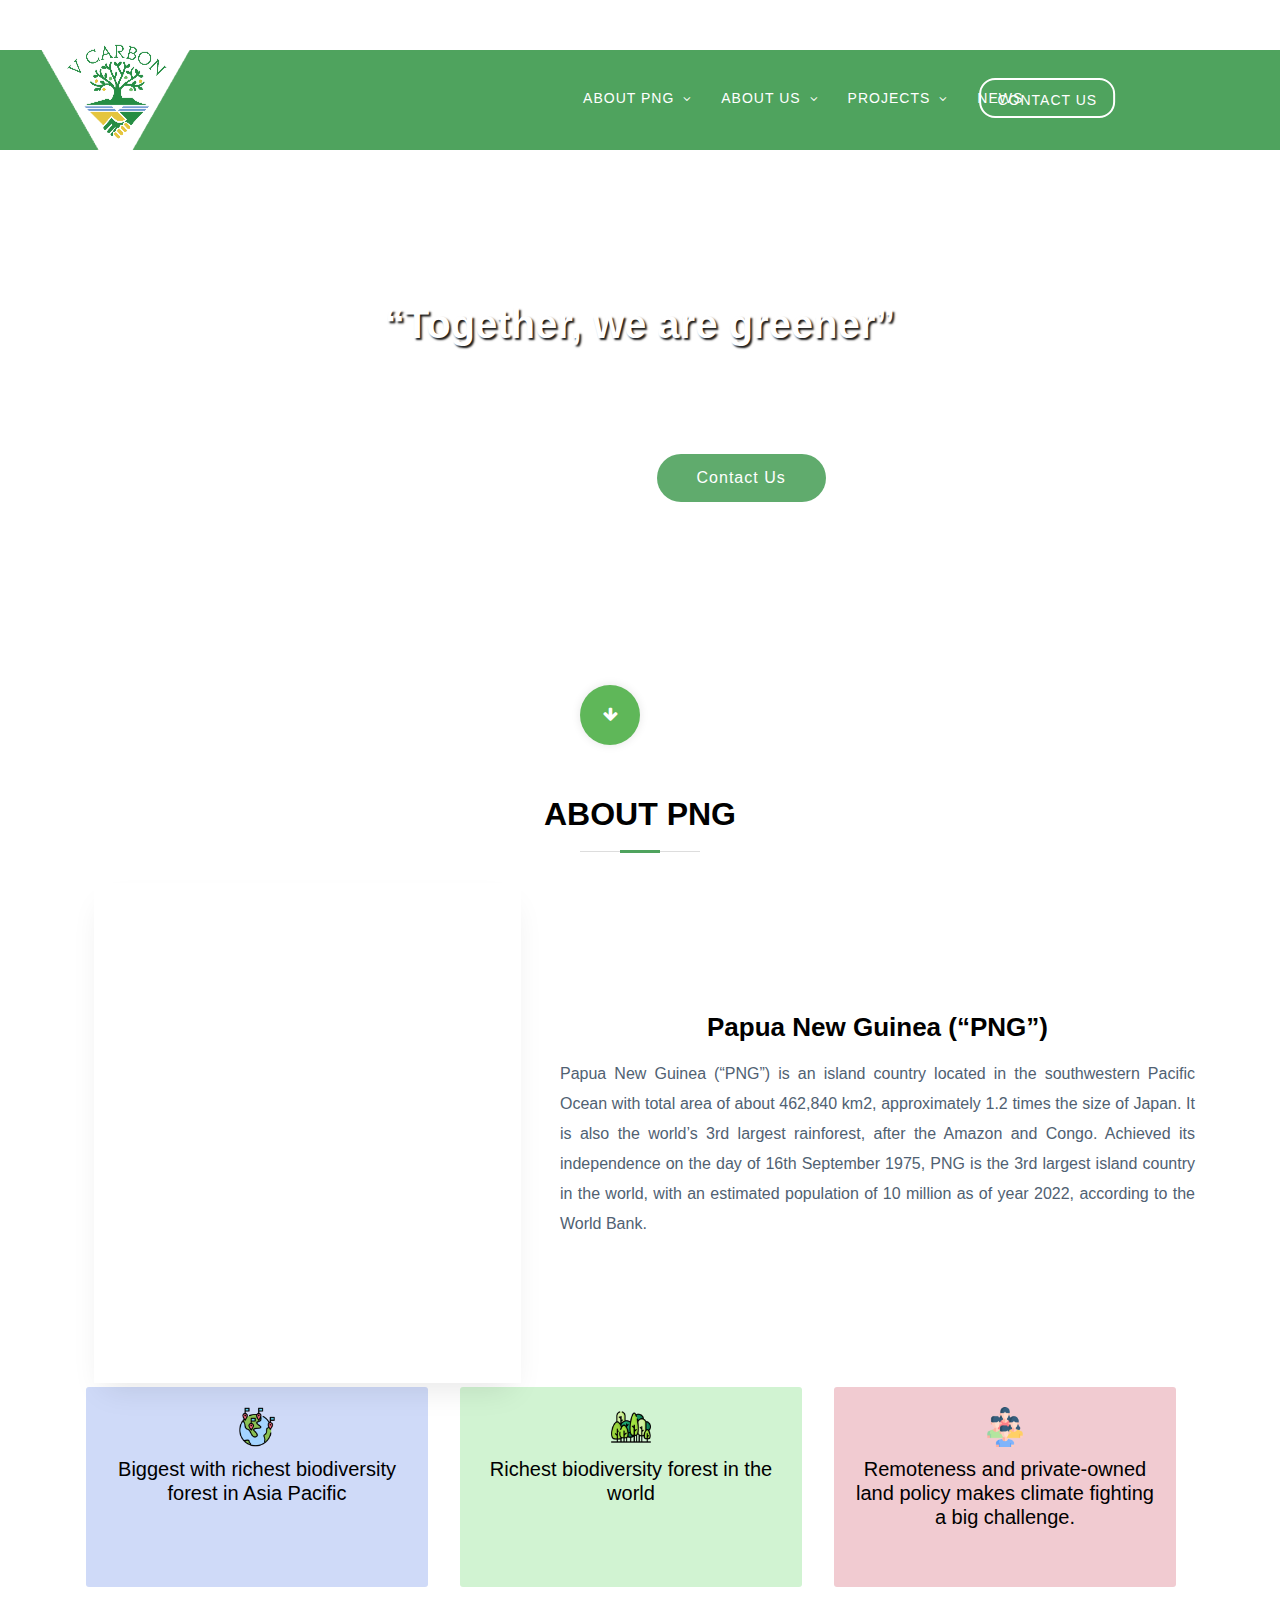
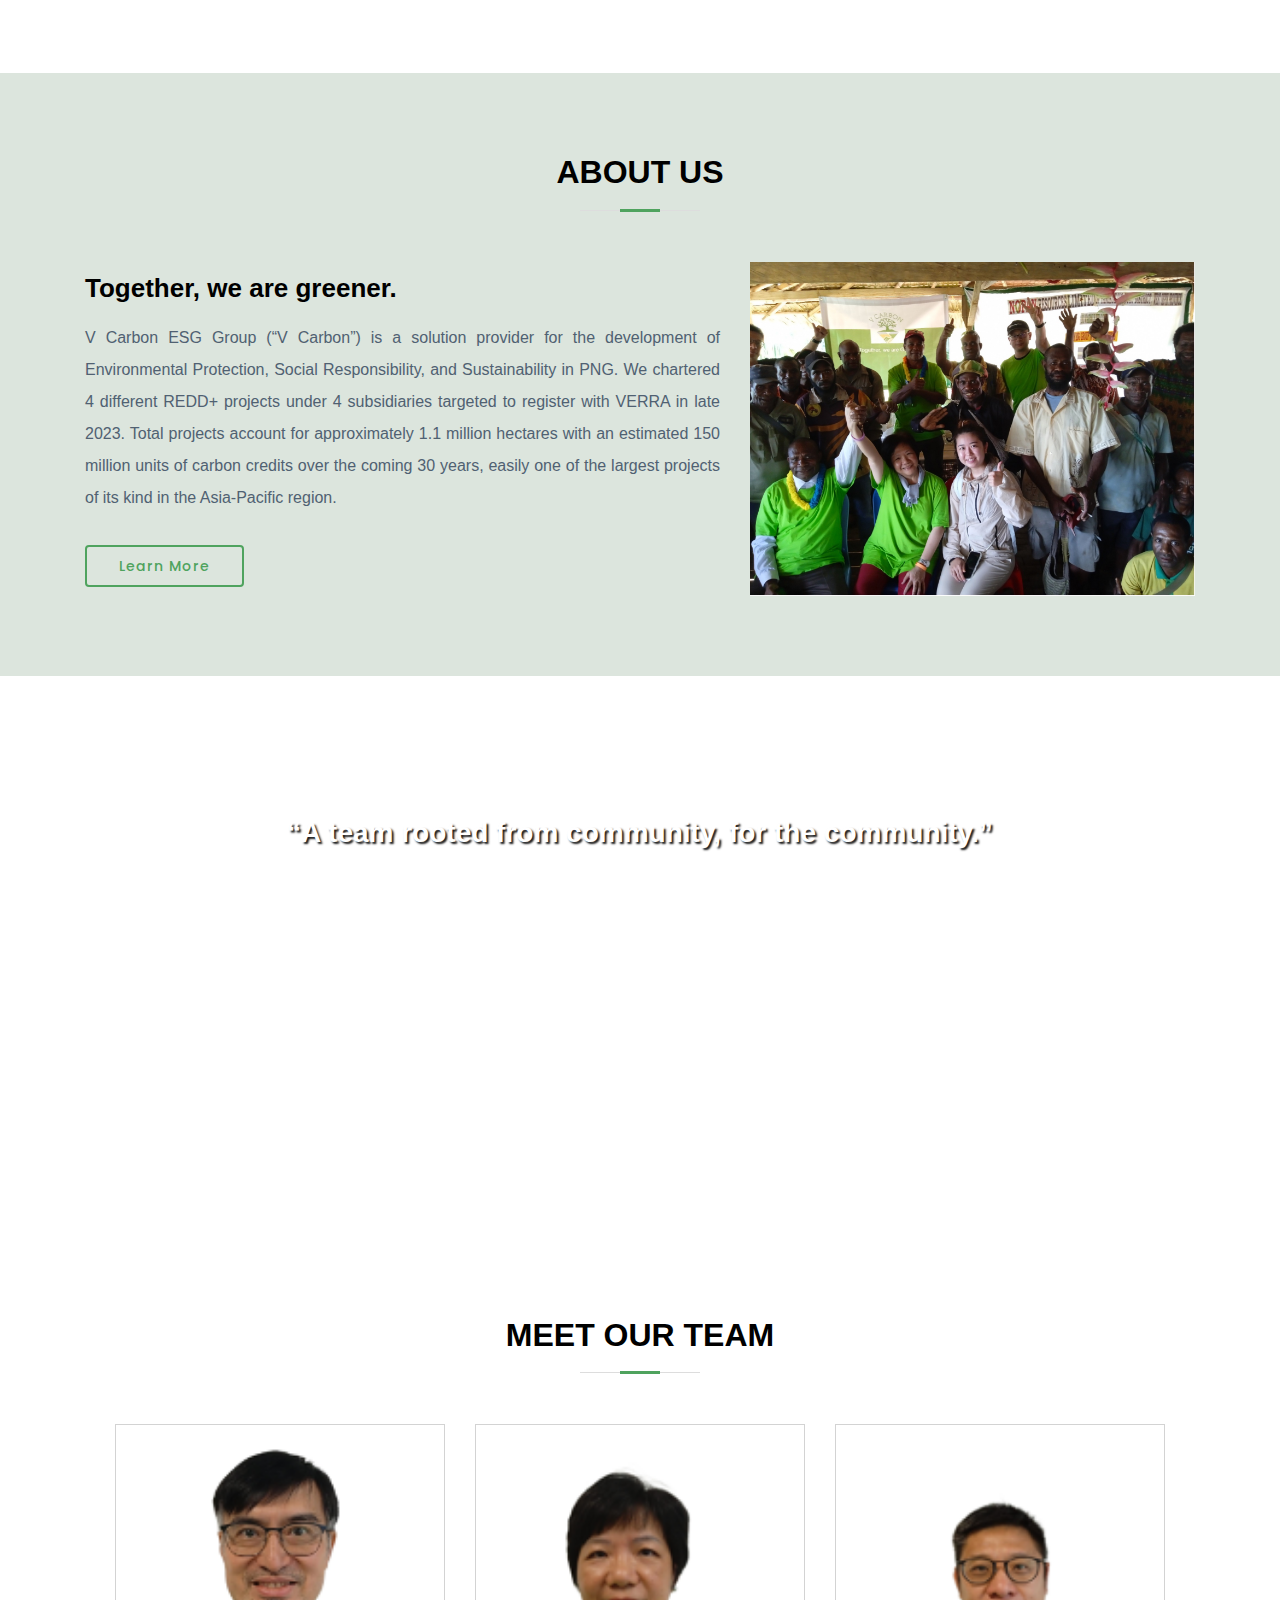
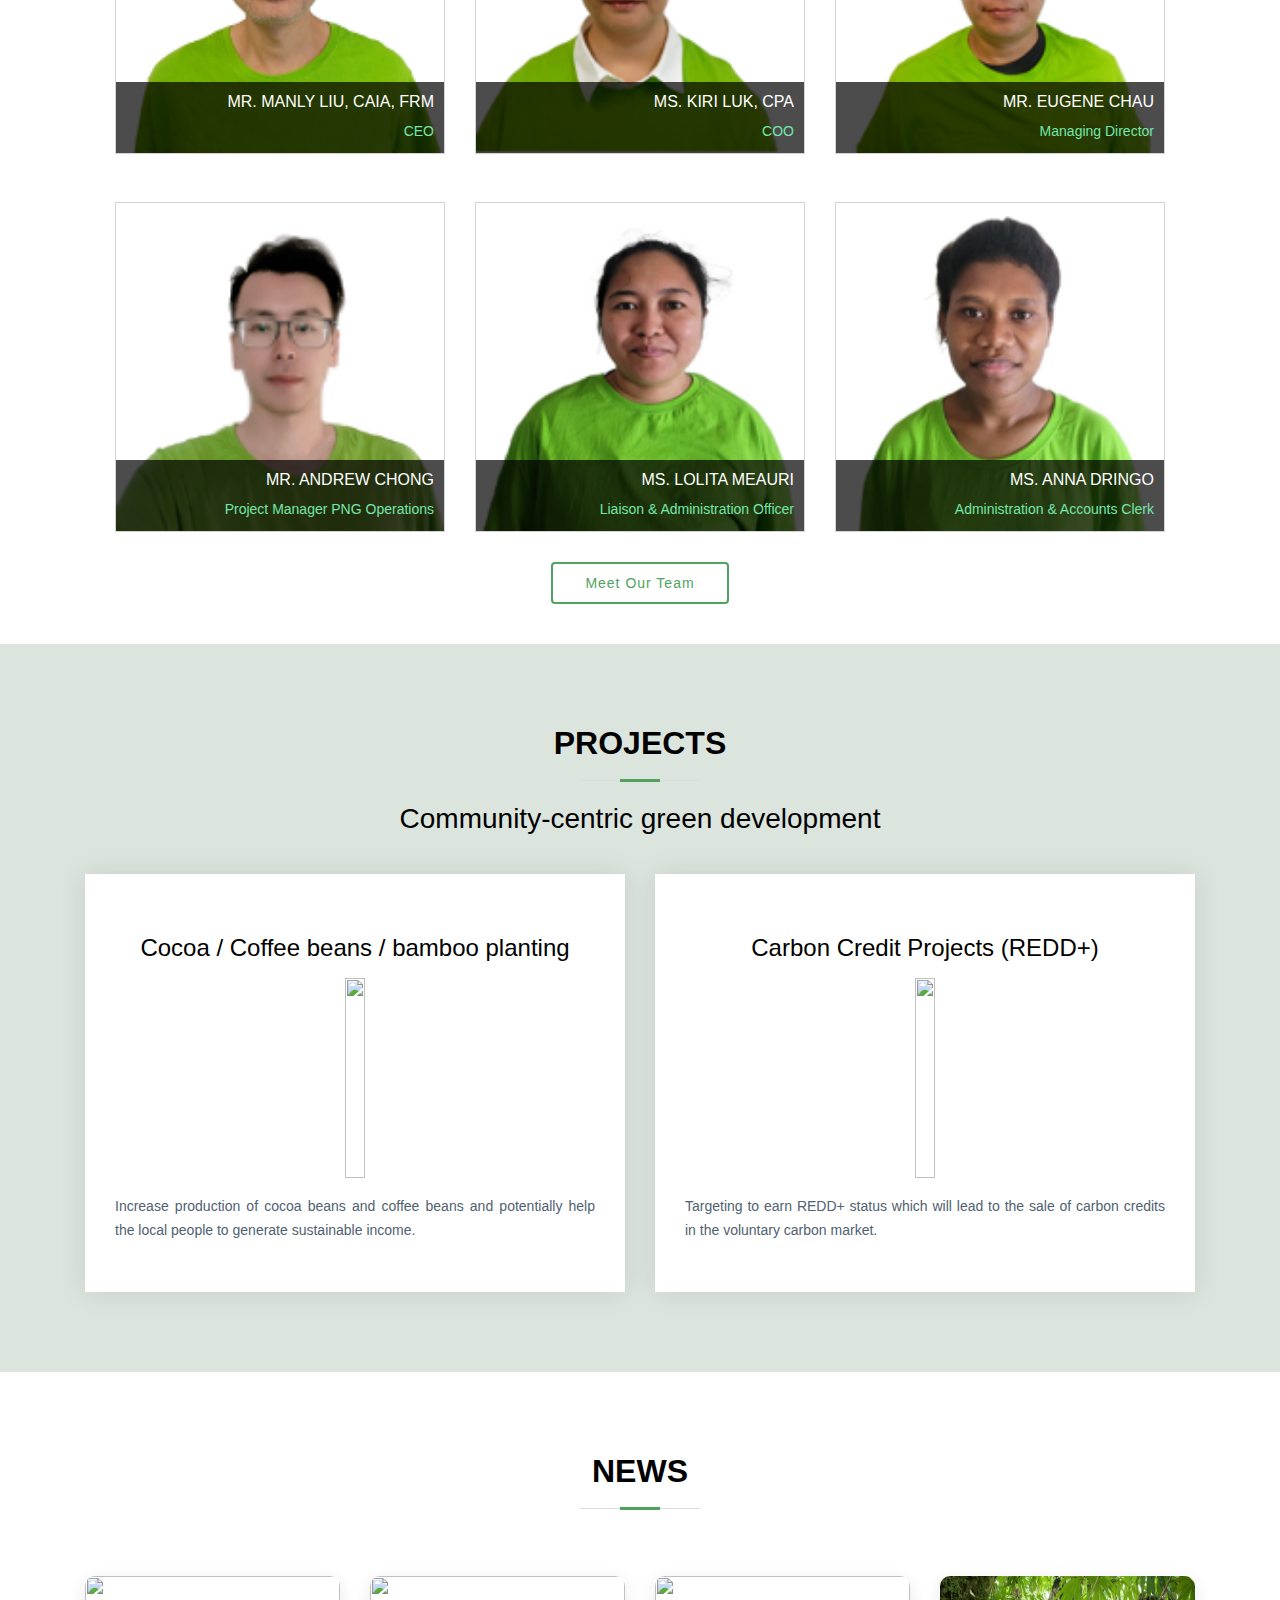
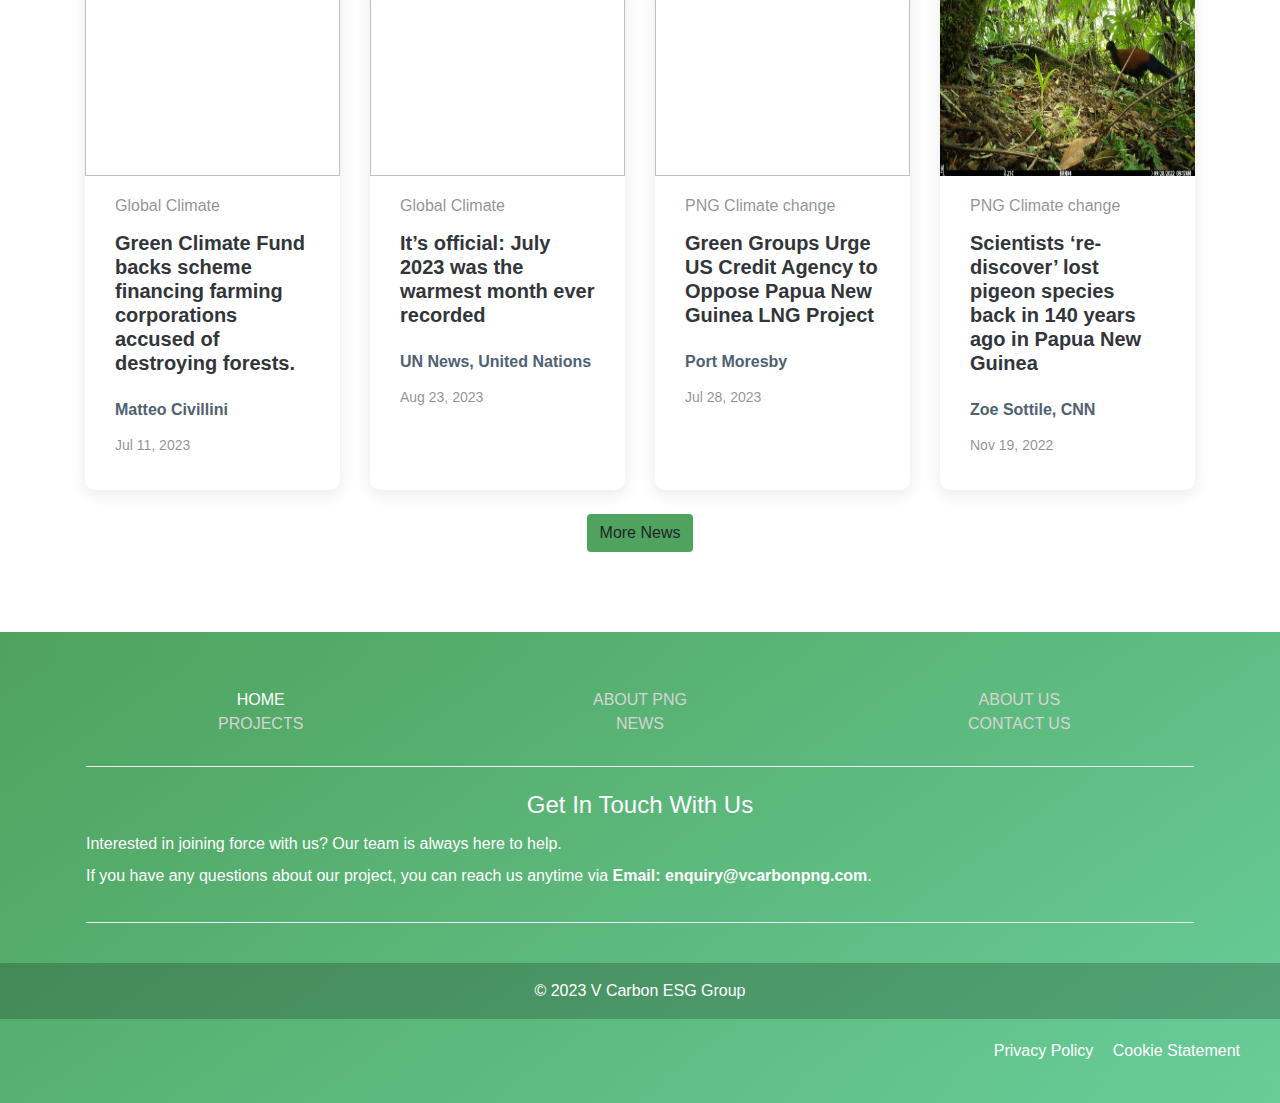
==== commit 5b5bb768: "adjust pic" ====
--- a/index.html
+++ b/index.html
@@ -10,7 +10,7 @@
     <link rel="icon" type="image/x-icon" href="./assets/images/favicon.png">
     <link href="https://fonts.googleapis.com/css?family=Raleway:100,200,300,400,500,600,700,800,900&display=swap" rel="stylesheet">
 
-    <title>V Carbon ESG Limited</title>
+    <title>V Carbon ESG Group</title>
     <!-- Additional CSS Files -->
     <link rel="stylesheet" type="text/css" href="assets/css/bootstrap.min.css">
   
@@ -124,7 +124,7 @@
                                   <li><a href="about-us.html#whats-our-history">What's our history</a></li>
                                   <li><a href="about-us.html#whos-our-team">Who's our team</a></li>
                                   <li><a href="about-us.html#what-we-do">What we do</a></li>
-                                  <li><a href="about-us.html#why-vcarbon-esg-ltd">Why V Carbon ESG Limited</a></li>
+                                  <li><a href="about-us.html#why-vcarbon-esg-ltd">Why V Carbon ESG Group</a></li>
                               </ul>
                           </li>
                           <!-- <li class="submenu">
@@ -161,7 +161,7 @@
                           <li class="scroll-to-section">
                               <a href="news.html">News</a>
                           </li>
-                          <li class="scroll-to-section"><a href="#contact-us" class="nav-contact-us">Contact Us</a></li> 
+                          <li class="scroll-to-section"><a href="contact.html" class="nav-contact-us">Contact Us</a></li> 
                       </ul>        
                       <a class='menu-trigger'>
                           <span>Menu</span>
@@ -760,7 +760,7 @@
                class="text-center p-3"
                style="background-color: rgba(0, 0, 0, 0.2)"
                >
-            © 2023 V Carbon ESG Limited
+            © 2023 V Carbon ESG Group
           </div>
           <div style="text-align: right; margin-right: 40px; margin-top: 20px">
             <a class="text-white" style="margin-right: 15px;" href="privacy-policy.html">Privacy Policy</a>
--- a/assets/css/templatemo-breezed.css
+++ b/assets/css/templatemo-breezed.css
@@ -173,6 +173,7 @@
   font-size: 14px;
   line-height: 25px;
   color: #777;
+  text-align: justify;
 }
 
 /* 
@@ -1875,8 +1876,9 @@
   border: 1px solid #d3d3d3;
   position: relative;
   overflow: hidden;
-  width: 80%;
+  width: 100%;
   margin: auto;
+  /* min-width: 232px; */
 }
 
 .our-team:hover {
@@ -1947,7 +1949,7 @@
   position: absolute;
   bottom: 0;
   text-align: right;
-  padding: 20px 16px;
+  padding: 10px 10px;
   background: rgba(0, 0, 0, 0.7);
   transform: translateX(0);
   transition: all 0.2s ease 0s;
@@ -1956,7 +1958,7 @@
   transform: translateX(100%);
 } */
 .our-team .team-prof .post-title {
-  font-size: 16px;
+  font-size: 1rem;
   color: #fff;
   margin: 0 0 8px 0;
   text-transform: uppercase;
@@ -2398,7 +2400,7 @@
 # Cta
 --------------------------------------------------------------*/
 .cta {
-  background: url("../images/home-cta.jpg") fixed center center;
+  background: url("../images/about-us-history-2.jpg") fixed center center;
   opacity: 0.9;
   background-size: cover;
   padding: 300px 0;
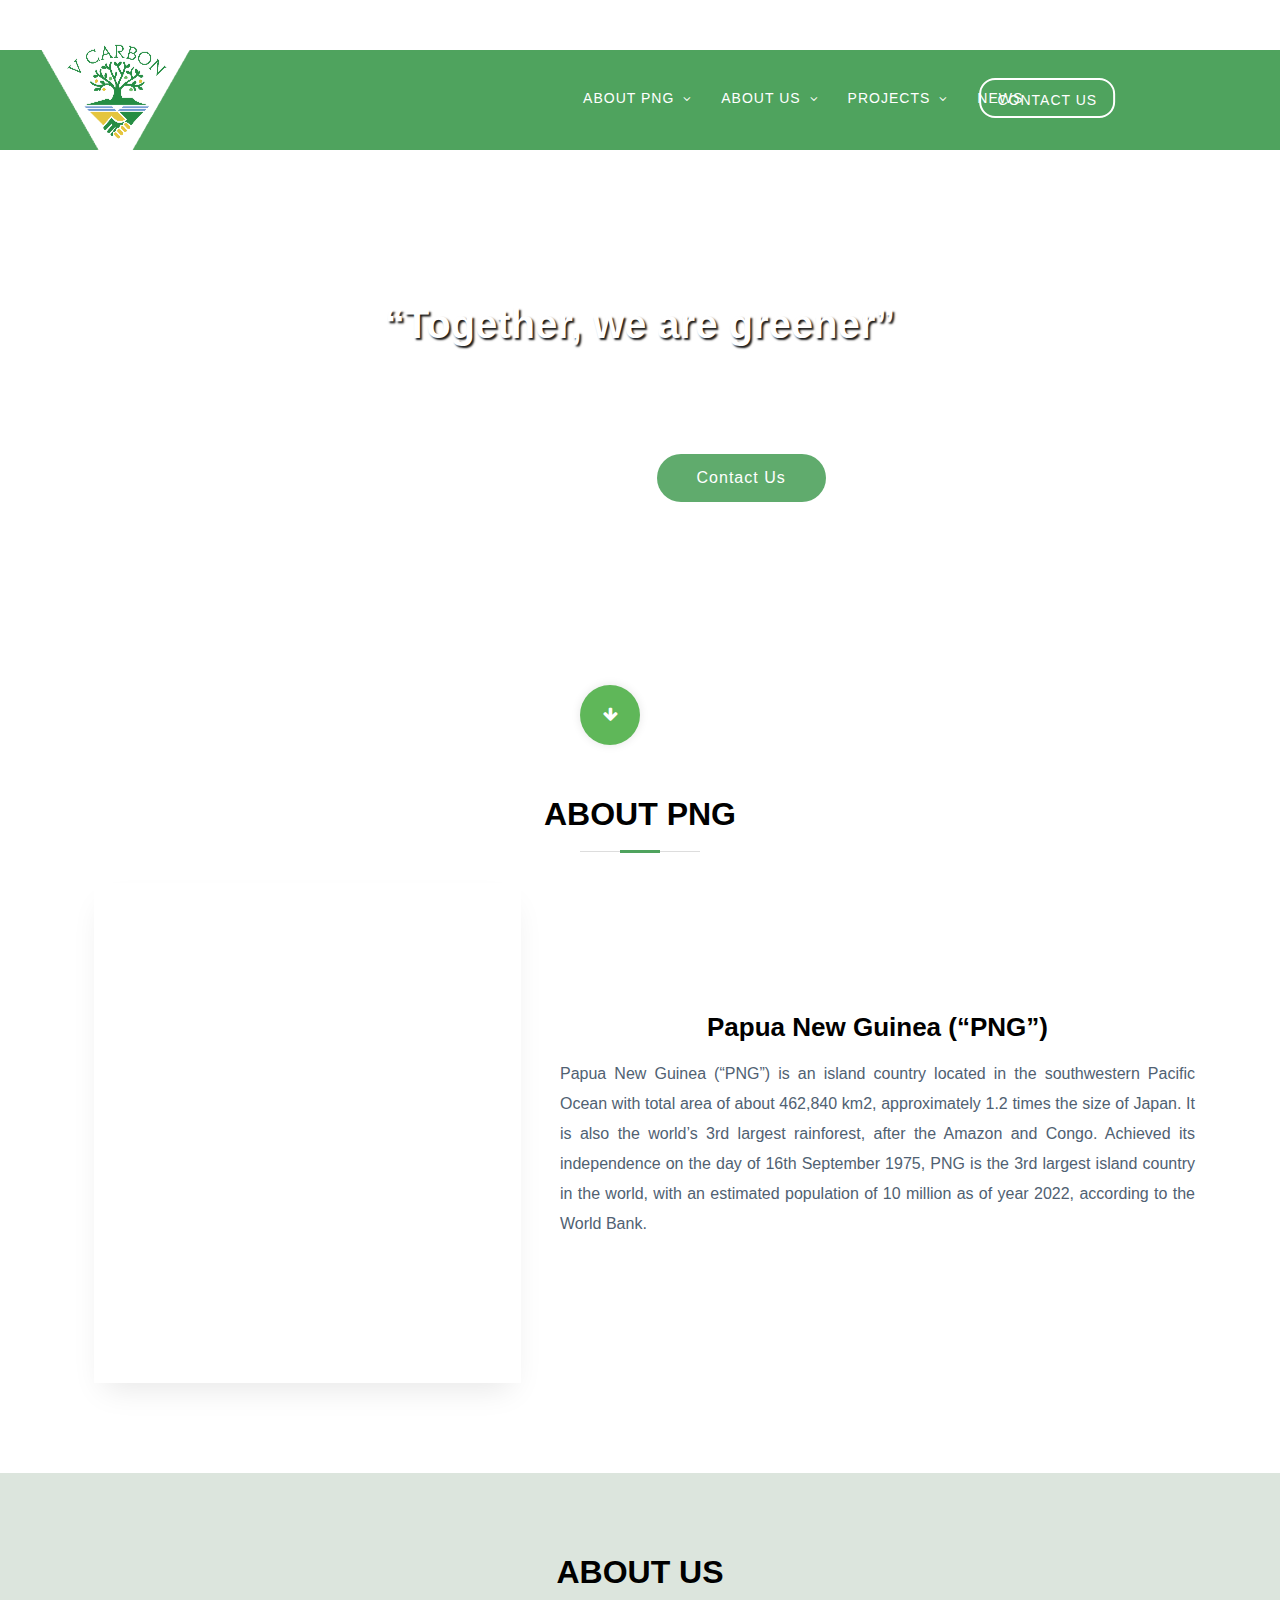
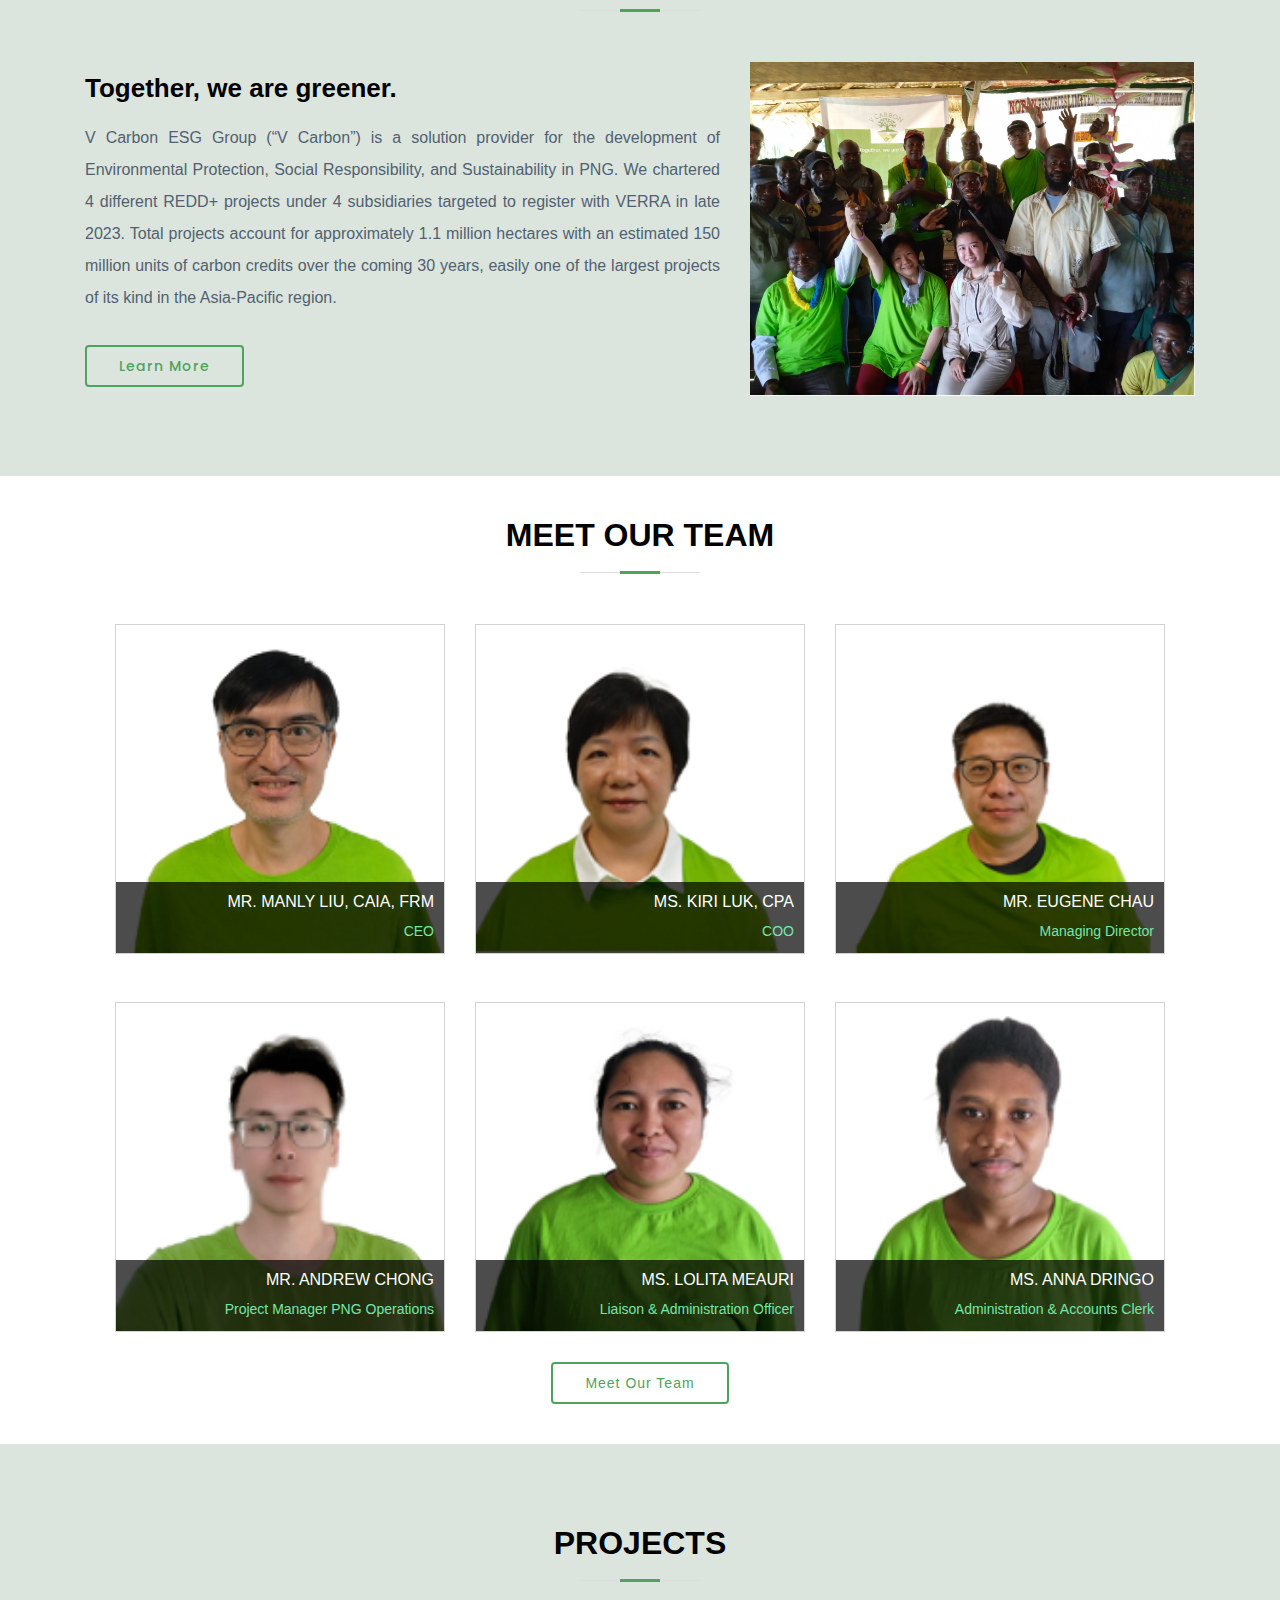
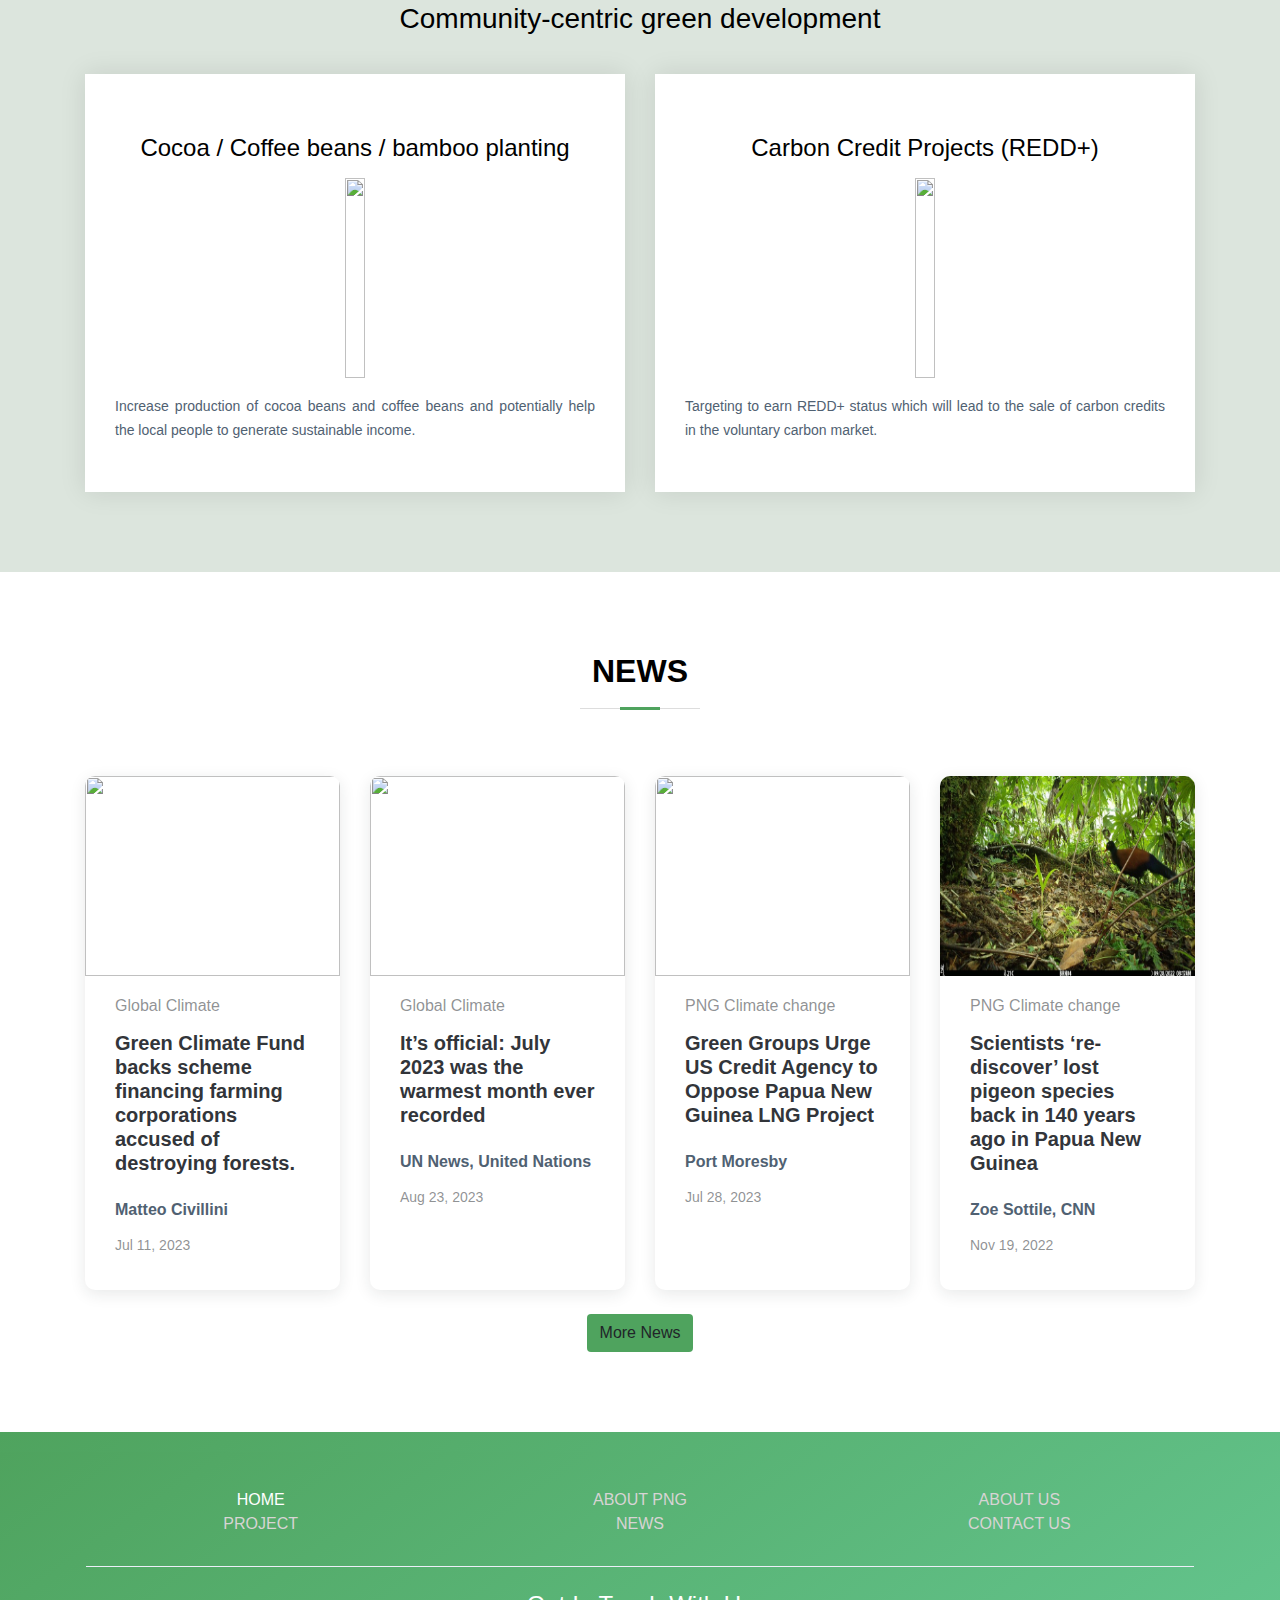
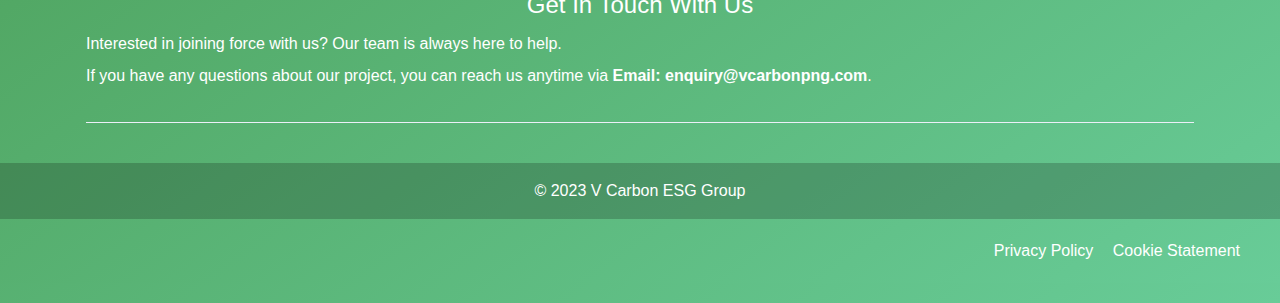
==== commit f11db528: "fixed header, footer, picture issue, responsiveness of team pic..." ====
--- a/index.html
+++ b/index.html
@@ -136,28 +136,22 @@
               
                             </ul>
                         </li> -->
-                        <li class="submenu">
-                          <p style="display: block;
-                              color: #fff;
-                          font-weight: 500;
-                          font-size: 14px;
-                          /* color: #7a7a7a; */
-                          text-transform: uppercase;
-                          -webkit-transition: all 0.3s ease 0s;
-                          -moz-transition: all 0.3s ease 0s;
-                          -o-transition: all 0.3s ease 0s;
-                          transition: all 0.3s ease 0s;
-                          height: 40px;
-                          line-height: 40px;
-                          border: transparent;
-                          letter-spacing: 1px;" href="">Projects</p>
+                        <li class="submenu project-window">
+                          <a class="nav-projects" href="">Projects</a>
                           <ul>
                               <li><a href="projects-cocoa-coffee-bamboo.html">Cocoa / Coffee beans / bamboo planting
                               </a></li>
                               <li><a href="projects-REDD+.html">Carbon Credit Projects (REDD+)</a></li>
-            
                           </ul>
                       </li>
+                      <li class="scroll-to-section project-mobile">
+                        <a href="projects-cocoa-coffee-bamboo.html">Cocoa / Coffee beans / bamboo planting
+                        </a>
+                    </li>
+                    <li class="scroll-to-section project-mobile">
+                      <a href="projects-REDD+.html">Carbon Credit Projects (REDD+)</a>
+                  </li>
+                      
                           <li class="scroll-to-section">
                               <a href="news.html">News</a>
                           </li>
@@ -190,8 +184,8 @@
            </div>
             <!-- <p> V Carbon’s primary focus is the preservation of the current green landscape in PNG.</p> -->
             <br>
-            <a class="banner-btn more align-middle" href="#">Learn More</a>
-            <a class="banner-btn contact align-middle" href="#">Contact Us</a>
+            <a class="banner-btn more align-middle" href="./about-us.html">Learn More</a>
+            <a class="banner-btn contact align-middle" href="/contact.html">Contact Us</a>
           </div>
           <!-- <div class="col-lg-3 cta-btn-container text-center">
           </div> -->
@@ -225,33 +219,6 @@
 
         </div><!-- Features Item -->
 
-          <div class="row" style="margin-top: -2rem;">
-            <div class="block" style="background-color: rgb(207, 218, 248);">
-              <div class="block-header">
-                <img src="./assets/images/home-country.png" style="width: 40px;" alt="">
-                <!-- <h2>The Country</h2> -->
-              </div>
-              <h5 >Biggest with richest biodiversity forest in Asia Pacific </h5>
-            </div>
-
-            <div class="block" style="background-color: rgb(209, 243, 210);">
-              <div class="block-header">
-                <img src="./assets/images/home-forest.png" style="width: 40px;" alt="">
-                <!-- <h2>The Forest</h2> -->
-              </div>
-              <h5>Richest biodiversity forest in the world</h5>
-            </div>
-
-            <div class="block" style="background-color: rgb(241, 203, 209);">
-              <div class="block-header">
-                <img src="./assets/images/home-people.png" style="width: 40px;" alt="">
-                <!-- <h2>The Country</h2> -->
-              </div>
-              <h5 >Remoteness and private-owned land policy makes climate fighting a big challenge. </h5>
-            </div>
-
-      
-      </div>
 
     </section><!-- End Features Section -->
 
@@ -278,7 +245,7 @@
       </div>
     </div>
   </section><!-- End About Us Section -->
-
+<!-- 
   <section id="cta" class="cta">
     <div class="container" data-aos="zoom-in">
 
@@ -289,16 +256,13 @@
             <br >
             <br>
           </div>
-          <!-- <div style="margin-top: 200px;"></div> -->
-          <!-- <p> V Carbon’s primary focus is the preservation of the current green landscape in PNG.</p> -->
-          <!-- <a class="cta-btn align-middle" href="about-us.html">Learn More About Us</a> -->
+   
         </div>
-        <!-- <div class="col-lg-3 cta-btn-container text-center">
-        </div> -->
+
       </div>
 
     </div>
-  </section><!-- End Cta Section -->
+  </section>End Cta Section -->
 
   <section id="team" style="margin: 40px 100px;">
     <div class="container">
@@ -387,19 +351,7 @@
         <div class="col-md-4 col-sm-6">
           <div class="our-team">
               <img src="./assets/images/andrew-pic-cut.png" alt="">
-              <div class="team-content">
-                  <!-- <h3 class="post-title">Mr. Manly LIU, CAIA, FRM</h3>
-                  <span class="post">CEO</span> -->
-                  <p class="description">
-                    Mr. LIU is a finance professional with more than 20 years of experience in global fixed-income, equities, currency related capital markets products and the development of quantitative trading strategies in the capacity of a hedge fund manager as well as a private wealth investment advisor.  With the vision of creating a Smart Forest, Mr. LIU has started building business connections in PNG over the past 10 years.
-                      </p>
-                  <!-- <ul class="team_social">
-                      <li><a href="#"><i class="fab fa-linkedin"></i></a></li>
-                      <li><a href="#"><i class="fab fa-twitter"></i></a></li>
-                      <li><a href="#"><i class="fab fa-google-plus"></i></a></li>
-                      <li><a href="#"><i class="fab fa-pinterest"></i></a></li>
-                  </ul> -->
-              </div>
+
               <div class="team-prof">
                 <h3 class="post-title">Mr. Andrew CHONG</h3>
                 <span class="post">Project Manager PNG Operations</span>
@@ -410,18 +362,7 @@
           <div class="col-md-4 col-sm-6">
               <div class="our-team">
                   <img src="./assets/images/Lolita-pic-cut.png" alt="">
-                  <div class="team-content">
-                      <!-- <h3 class="post-title">Ms. Kiri LUK, CPA</h3>
-                      <span class="post">COO</span> -->
-                      <p class="description">
-                       </p>
-                      <!-- <ul class="team_social">
-                          <li><a href="#"><i class="fab fa-linkedin"></i></a></li>
-                          <li><a href="#"><i class="fab fa-twitter"></i></a></li>
-                          <li><a href="#"><i class="fab fa-google-plus"></i></a></li>
-                          <li><a href="#"><i class="fab fa-pinterest"></i></a></li>
-                      </ul> -->
-                  </div>
+
                   <div class="team-prof">
                       <h3 class="post-title">Ms. Lolita MEAURI</h3>
                       <span class="post">Liaison & Administration Officer</span>
@@ -433,19 +374,7 @@
           <div class="our-team">
           
               <img src="./assets/images/anna-pic-cut.png" alt="">
-              <div class="team-content">
-                  <!-- <h3 class="post-title">Williamson</h3>
-                  <span class="post">Web Desginer</span> -->
-                  <!-- <p class="description">
-                      Lorem ipsum dolor sit amet, consectetur adipisicing elit. Distinctio exercitationem facilis laborum perferendis quasi, ratione.
-                  </p> -->
-                  <!-- <ul class="team_social">
-                      <li><a href="#"><i class="fab fa-linkedin"></i></a></li>
-                      <li><a href="#"><i class="fab fa-twitter"></i></a></li>
-                      <li><a href="#"><i class="fab fa-google-plus"></i></a></li>
-                      <li><a href="#"><i class="fab fa-pinterest"></i></a></li>
-                  </ul> -->
-              </div>
+
               <div class="team-prof">
                 <h3 class="post-title">Ms.	Anna DRINGO</h3>
                 <span class="post">Administration & Accounts Clerk</span>
@@ -683,7 +612,7 @@
               <div class="row">
                                <!--Grid column-->
                                <div class="col-lg-4 col-md-6 mb-4 mb-md-0">
-                                <a class="footer-nav-item text-uppercase" href="projects.html">Projects</a>
+                                <a class="footer-nav-item text-uppercase" href="projects-cocoa-coffee-bamboo.html">Project</a>
                               </div>
                               <!--Grid column-->
                     
--- a/assets/css/templatemo-breezed.css
+++ b/assets/css/templatemo-breezed.css
@@ -725,7 +725,7 @@
 }
 
 .nav-contact-us {
-  color: white !important;
+  color: white;
   /* background-color: white !important; */
   border-radius: 1rem;
   border-style: solid;
@@ -736,6 +736,45 @@
   -o-transition: all 0.3s ease 0s;
   transform: translateX(-50%);
   animation: floating 3s infinite;
+}
+
+.nav-projects {
+  display: block;
+  color: #fff;
+  font-weight: 500;
+  font-size: 14px;
+  text-transform: uppercase;
+  -webkit-transition: all 0.3s ease 0s;
+  -moz-transition: all 0.3s ease 0s;
+  -o-transition: all 0.3s ease 0s;
+  transition: all 0.3s ease 0s;
+  height: 40px;
+  line-height: 40px;
+  border: transparent;
+  letter-spacing: 1px;
+}
+
+@media (max-width: 767px) {
+  .nav-contact-us {
+    color: #5fb759 !important;
+  }
+  /* .nav-projects {
+    color: black;
+    margin-left: auto;
+    margin-right: auto;
+  } */
+
+  .project-window {
+    display: none;
+  }
+
+  .project-mobile {
+    display: list-item !important;
+  }
+}
+
+.project-mobile {
+  display: none;
 }
 
 .nav-contact-us:hover {
@@ -1825,13 +1864,13 @@
   background: #fff;
   transition: 0.5s;
   height: 100%;
-}
-
-.team .member .pic {
+} */
+
+/* .team .member .pic {
   overflow: hidden;
   width: 500px;
   border-radius: 50%;
-}
+} */
 
 .team .member .pic img {
   transition: ease-in-out 0.3s;
@@ -1840,14 +1879,12 @@
 .team .member:hover {
   transform: translateY(-10px);
 }
-
- 
 
 .team .member h4 {
   font-weight: 700;
   margin-bottom: 5px;
   font-size: 20px;
-  color: #4FA35E;
+  color: #4fa35e;
 }
 
 .team .member span {
@@ -1871,7 +1908,8 @@
 
 .team .member p {
   font-size: 12px;
-} */
+}
+
 .our-team {
   border: 1px solid #d3d3d3;
   position: relative;
@@ -1900,9 +1938,9 @@
   transform: translateX(-100%);
   transition: all 0.2s ease 0s;
 }
-/* .our-team:hover .team-content {
+.our-team:hover .team-content {
   transform: translateX(0);
-} */
+}
 .our-team .team-content .post-title {
   font-size: 16px;
   color: #fff;
@@ -1941,9 +1979,9 @@
   display: inline-block;
   transition: border 0.3s ease 0s;
 }
-/* .our-team .team_social li a:hover {
+.our-team .team_social li a:hover {
   border-color: transparent;
-} */
+}
 .our-team .team-prof {
   width: 100%;
   position: absolute;
@@ -1954,9 +1992,9 @@
   transform: translateX(0);
   transition: all 0.2s ease 0s;
 }
-/* .our-team:hover .team-prof {
+.our-team:hover .team-prof {
   transform: translateX(100%);
-} */
+}
 .our-team .team-prof .post-title {
   font-size: 1rem;
   color: #fff;
@@ -2428,10 +2466,11 @@
 }
 
 .about-us {
-  background: url("../images/about-us.jpg") fixed center center !important;
+  background: url("../images/about-us-history-2.jpg") fixed center bottom !important;
   opacity: 0.9;
   background-size: cover;
-  padding: 200px;
+  padding: 240px;
+  top: 10px;
 }
 
 .contact-banner {
--- a/assets/css/style.css
+++ b/assets/css/style.css
@@ -1,17 +1,3794 @@
-color1{background:#ffe7e6}.color2{background:#f4ffd5}.color3{background:#e1fcff}.color4{background:#fff9c6}.top-bg{background:#0000}.white-bg{background:#ffffff}.gray-bg{background:#f5f5f5}.gray-bg{background:#f7f7fd}.white-bg{background:#fff}.black-bg{background:#000}.theme-bg{background:#fc3f00}.brand-bg{background:#f1f4fa}.testimonial-bg{background:#f9fafc}.white-color{color:#fff}.black-color{color:#000}.theme-color{color:#fc3f00}.boxed-btn{background:#fff;color:#fc3f00 !important;display:inline-block;padding:18px 44px;font-family:"Roboto",sans-serif;font-size:14px;font-weight:400;border:0;border:1px solid #fc3f00;letter-spacing:3px;text-align:center;color:#fc3f00;text-transform:uppercase;cursor:pointer}.boxed-btn:hover{background:#fc3f00;color:#fff !important;border:1px solid #fc3f00}.boxed-btn:focus{outline:none}.boxed-btn.large-width{width:220px}[data-overlay]{position:relative;background-size:cover;background-repeat:no-repeat;background-position:center center}[data-overlay]::before{position:absolute;left:0;top:0;right:0;bottom:0;content:""}[data-opacity="1"]::before{opacity:0.1}[data-opacity="2"]::before{opacity:0.2}[data-opacity="3"]::before{opacity:0.3}[data-opacity="4"]::before{opacity:0.4}[data-opacity="5"]::before{opacity:0.5}[data-opacity="6"]::before{opacity:0.6}[data-opacity="7"]::before{opacity:0.7}[data-opacity="8"]::before{opacity:0.8}[data-opacity="9"]::before{opacity:0.9}::placeholder{color:#838383}body{font-family:"Roboto",sans-serif;font-weight:normal;font-style:normal}h1,h2,h3,h4,h5,h6{font-family:"Roboto",sans-serif;color:#000;margin-top:0px;font-style:normal;font-weight:500;text-transform:normal}p{font-family:"Roboto",sans-serif;color:#506172;font-size:16px;line-height:30px;margin-bottom:15px;font-weight:normal}
+.color1 {
+  background: #ffe7e6;
+}
+.color2 {
+  background: #f4ffd5;
+}
+.color3 {
+  background: #e1fcff;
+}
+.color4 {
+  background: #fff9c6;
+}
+.top-bg {
+  background: #0000;
+}
+.white-bg {
+  background: #ffffff;
+}
+.gray-bg {
+  background: #f5f5f5;
+}
+.gray-bg {
+  background: #f7f7fd;
+}
+.white-bg {
+  background: #fff;
+}
+.black-bg {
+  background: #000;
+}
+.theme-bg {
+  background: #fc3f00;
+}
+.brand-bg {
+  background: #f1f4fa;
+}
+.testimonial-bg {
+  background: #f9fafc;
+}
+.white-color {
+  color: #fff;
+}
+.black-color {
+  color: #000;
+}
+.theme-color {
+  color: #fc3f00;
+}
+.boxed-btn {
+  background: #fff;
+  color: #fc3f00 !important;
+  display: inline-block;
+  padding: 18px 44px;
+  font-family: "Roboto", sans-serif;
+  font-size: 14px;
+  font-weight: 400;
+  border: 0;
+  border: 1px solid #fc3f00;
+  letter-spacing: 3px;
+  text-align: center;
+  color: #fc3f00;
+  text-transform: uppercase;
+  cursor: pointer;
+}
+.boxed-btn:hover {
+  background: #fc3f00;
+  color: #fff !important;
+  border: 1px solid #fc3f00;
+}
+.boxed-btn:focus {
+  outline: none;
+}
+.boxed-btn.large-width {
+  width: 220px;
+}
+[data-overlay] {
+  position: relative;
+  background-size: cover;
+  background-repeat: no-repeat;
+  background-position: center center;
+}
+[data-overlay]::before {
+  position: absolute;
+  left: 0;
+  top: 0;
+  right: 0;
+  bottom: 0;
+  content: "";
+}
+[data-opacity="1"]::before {
+  opacity: 0.1;
+}
+[data-opacity="2"]::before {
+  opacity: 0.2;
+}
+[data-opacity="3"]::before {
+  opacity: 0.3;
+}
+[data-opacity="4"]::before {
+  opacity: 0.4;
+}
+[data-opacity="5"]::before {
+  opacity: 0.5;
+}
+[data-opacity="6"]::before {
+  opacity: 0.6;
+}
+[data-opacity="7"]::before {
+  opacity: 0.7;
+}
+[data-opacity="8"]::before {
+  opacity: 0.8;
+}
+[data-opacity="9"]::before {
+  opacity: 0.9;
+}
+::placeholder {
+  color: #838383;
+}
+body {
+  font-family: "Roboto", sans-serif;
+  font-weight: normal;
+  font-style: normal;
+}
+h1,
+h2,
+h3,
+h4,
+h5,
+h6 {
+  font-family: "Roboto", sans-serif;
+  color: #000;
+  margin-top: 0px;
+  font-style: normal;
+  font-weight: 500;
+  text-transform: normal;
+}
+p {
+  font-family: "Roboto", sans-serif;
+  color: #506172;
+  font-size: 16px;
+  line-height: 30px;
+  margin-bottom: 15px;
+  font-weight: normal;
+}
 
-.bg-img-1{background-image:url(../img/slider/slider-img-1.jpg)}.bg-img-2{background-image:url(../img/background-img/bg-img-2.jpg)}.cta-bg-1{background-image:url(../img/background-img/bg-img-3.jpg)}.img{max-width:100%;-webkit-transition:all .3s ease-out 0s;-moz-transition:all .3s ease-out 0s;-ms-transition:all .3s ease-out 0s;-o-transition:all .3s ease-out 0s;transition:all .3s ease-out 0s}.f-left{float:left}.f-right{float:right}.fix{overflow:hidden}.clear{clear:both}a,.button{-webkit-transition:all .3s ease-out 0s;-moz-transition:all .3s ease-out 0s;-ms-transition:all .3s ease-out 0s;-o-transition:all .3s ease-out 0s;transition:all .3s ease-out 0s}a:focus,.button:focus{text-decoration:none;outline:none}a{color:#635c5c}a:hover{color:#fff}a:focus,a:hover,.portfolio-cat a:hover,.footer -menu li a:hover{text-decoration:none}a,button{color:#fff;outline:medium none}button:focus,input:focus,input:focus,textarea,textarea:focus{outline:0}.uppercase{text-transform:uppercase}input:focus::-moz-placeholder{opacity:0;-webkit-transition:.4s;-o-transition:.4s;transition:.4s}.capitalize{text-transform:capitalize}h1 a,h2 a,h3 a,h4 a,h5 a,h6 a{color:inherit}ul{margin:0px;padding:0px}li{list-style:none}hr{border-bottom:1px solid #eceff8;border-top:0 none;margin:30px 0;padding:0}.theme-overlay{position:relative}.theme-overlay::before{background:#1696e7 none repeat scroll 0 0;content:"";height:100%;left:0;opacity:0.6;position:absolute;top:0;width:100%}.overlay{position:relative;z-index:0}.overlay::before{position:absolute;content:"";top:0;left:0;width:100%;height:100%;z-index:-1}.overlay2{position:relative;z-index:0}.overlay2::before{position:absolute;content:"";background-color:#2E2200;top:0;left:0;width:100%;height:100%;z-index:-1;opacity:0.5}.section-padding{padding-top:120px;padding-bottom:120px}.separator{border-top:1px solid #f2f2f2}.mb-90{margin-bottom:90px}@media (max-width: 767px){.mb-90{margin-bottom:30px}}@media (min-width: 768px) and (max-width: 991px){.mb-90{margin-bottom:45px}}.owl-carousel .owl-nav div{background:rgba(255,255,255,0.8) none repeat scroll 0 0;height:40px;left:20px;line-height:40px;font-size:22px;color:#646464;opacity:1;visibility:visible;position:absolute;text-align:center;top:50%;transform:translateY(-50%);transition:all 0.3s ease 0s;width:40px}.owl-carousel .owl-nav div.owl-next{left:auto;right:-30px}.owl-carousel .owl-nav div.owl-next i{position:relative;right:0;top:1px}.owl-carousel .owl-nav div.owl-prev i{position:relative;right:1px;top:0px}.owl-carousel:hover .owl-nav div{opacity:1;visibility:visible}.owl-carousel:hover .owl-nav div:hover{color:#fff;background:#ff3500}.hero-btn{padding:30px 56px}.border-btn{background:none;-moz-user-select:none;border:2px solid #fc3f00;padding:18px 38px;margin:10px;text-transform:capitalize;color:#fc3f00;cursor:pointer;display:inline-block;font-size:14px;font-weight:500;letter-spacing:1px;margin-bottom:0;border-radius:5px;position:relative;transition:color 0.4s linear;position:relative;overflow:hidden;margin:0}.border-btn::before{border:2px solid transparent;content:"";position:absolute;left:0;top:0;width:100%;height:100%;background:#fc3f00;z-index:-1;transition:transform 0.5s;transition-timing-function:ease;transform-origin:0 0;transition-timing-function:cubic-bezier(0.5, 1.6, 0.4, 0.7);transform:scaleY(0)}.border-btn:hover::before{transform:scaleY(1);order:2px solid transparent}.border-btn.border-btn2{padding:17px 52px}.send-btn{background:#fc3f00;color:#fff;font-size:14px;width:100%;height:55px;border:none;border-radius:5px;cursor:pointer;transition:color 0.4s linear;position:relative;overflow:hidden;z-index:1}.send-btn::before{border:2px solid transparent;content:"";position:absolute;left:0;top:0;width:100%;height:100%;background:#e6373d;color:#fc3f00;z-index:-1;transition:transform 0.5s;transition-timing-function:ease;transform-origin:0 0;transition-timing-function:cubic-bezier(0.5, 1.6, 0.4, 0.7);transform:scaleX(0)}.send-btn:hover::before{transform:scaleY(1);order:2px solid transparent;color:red}.breadcrumb>.active{color:#888}#scrollUp{background:#fc3f00;height:50px;width:50px;right:31px;bottom:18px;color:#fff;font-size:20px;text-align:center;border-radius:50%;line-height:48px;border:2px solid transparent}@media (max-width: 767px){#scrollUp{right:16px}}#scrollUp:hover{color:#fff}.sticky-bar{left:0;margin:auto;position:fixed;top:0;width:100%;-webkit-box-shadow:0 10px 15px rgba(25,25,25,0.1);box-shadow:0 10px 15px rgba(25,25,25,0.1);z-index:9999;-webkit-animation:300ms ease-in-out 0s normal none 1 running fadeInDown;animation:300ms ease-in-out 0s normal none 1 running fadeInDown;-webkit-box-shadow:0 10px 15px rgba(25,25,25,0.1);background:#fff}.mt-5{margin-top:5px}.mt-10{margin-top:10px}.mt-15{margin-top:15px}.mt-20{margin-top:20px}.mt-25{margin-top:25px}.mt-30{margin-top:30px}.mt-35{margin-top:35px}.mt-40{margin-top:40px}.mt-45{margin-top:45px}.mt-50{margin-top:50px}.mt-55{margin-top:55px}.mt-60{margin-top:60px}.mt-65{margin-top:65px}.mt-70{margin-top:70px}.mt-75{margin-top:75px}.mt-80{margin-top:80px}.mt-85{margin-top:85px}.mt-90{margin-top:90px}.mt-95{margin-top:95px}.mt-100{margin-top:100px}.mt-105{margin-top:105px}.mt-110{margin-top:110px}.mt-115{margin-top:115px}.mt-120{margin-top:120px}.mt-125{margin-top:125px}.mt-130{margin-top:130px}.mt-135{margin-top:135px}.mt-140{margin-top:140px}.mt-145{margin-top:145px}.mt-150{margin-top:150px}.mt-155{margin-top:155px}.mt-160{margin-top:160px}.mt-165{margin-top:165px}.mt-170{margin-top:170px}.mt-175{margin-top:175px}.mt-180{margin-top:180px}.mt-185{margin-top:185px}.mt-190{margin-top:190px}.mt-195{margin-top:195px}.mt-200{margin-top:200px}.mb-5{margin-bottom:5px}.mb-10{margin-bottom:10px}.mb-15{margin-bottom:15px}.mb-20{margin-bottom:20px}.mb-25{margin-bottom:25px}.mb-30{margin-bottom:30px}.mb-35{margin-bottom:35px}.mb-40{margin-bottom:40px}.mb-45{margin-bottom:45px}.mb-50{margin-bottom:50px}.mb-55{margin-bottom:55px}.mb-60{margin-bottom:60px}.mb-65{margin-bottom:65px}.mb-70{margin-bottom:70px}.mb-75{margin-bottom:75px}.mb-80{margin-bottom:80px}.mb-85{margin-bottom:85px}.mb-90{margin-bottom:90px}.mb-95{margin-bottom:95px}.mb-100{margin-bottom:100px}.mb-105{margin-bottom:105px}.mb-110{margin-bottom:110px}.mb-115{margin-bottom:115px}.mb-120{margin-bottom:120px}.mb-125{margin-bottom:125px}.mb-130{margin-bottom:130px}.mb-135{margin-bottom:135px}.mb-140{margin-bottom:140px}.mb-145{margin-bottom:145px}.mb-150{margin-bottom:150px}.mb-155{margin-bottom:155px}.mb-160{margin-bottom:160px}.mb-165{margin-bottom:165px}.mb-170{margin-bottom:170px}.mb-175{margin-bottom:175px}.mb-180{margin-bottom:180px}.mb-185{margin-bottom:185px}.mb-190{margin-bottom:190px}.mb-195{margin-bottom:195px}.mb-200{margin-bottom:200px}.ml-5{margin-left:5px}.ml-10{margin-left:10px}.ml-15{margin-left:15px}.ml-20{margin-left:20px}.ml-25{margin-left:25px}.ml-30{margin-left:30px}.ml-35{margin-left:35px}.ml-40{margin-left:40px}.ml-45{margin-left:45px}.ml-50{margin-left:50px}.ml-55{margin-left:55px}.ml-60{margin-left:60px}.ml-65{margin-left:65px}.ml-70{margin-left:70px}.ml-75{margin-left:75px}.ml-80{margin-left:80px}.ml-85{margin-left:85px}.ml-90{margin-left:90px}.ml-95{margin-left:95px}.ml-100{margin-left:100px}.ml-105{margin-left:105px}.ml-110{margin-left:110px}.ml-115{margin-left:115px}.ml-120{margin-left:120px}.ml-125{margin-left:125px}.ml-130{margin-left:130px}.ml-135{margin-left:135px}.ml-140{margin-left:140px}.ml-145{margin-left:145px}.ml-150{margin-left:150px}.ml-155{margin-left:155px}.ml-160{margin-left:160px}.ml-165{margin-left:165px}.ml-170{margin-left:170px}.ml-175{margin-left:175px}.ml-180{margin-left:180px}.ml-185{margin-left:185px}.ml-190{margin-left:190px}.ml-195{margin-left:195px}.ml-200{margin-left:200px}.mr-5{margin-right:5px}.mr-10{margin-right:10px}.mr-15{margin-right:15px}.mr-20{margin-right:20px}.mr-25{margin-right:25px}.mr-30{margin-right:30px}.mr-35{margin-right:35px}.mr-40{margin-right:40px}.mr-45{margin-right:45px}.mr-50{margin-right:50px}.mr-55{margin-right:55px}.mr-60{margin-right:60px}.mr-65{margin-right:65px}.mr-70{margin-right:70px}.mr-75{margin-right:75px}.mr-80{margin-right:80px}.mr-85{margin-right:85px}.mr-90{margin-right:90px}.mr-95{margin-right:95px}.mr-100{margin-right:100px}.mr-105{margin-right:105px}.mr-110{margin-right:110px}.mr-115{margin-right:115px}.mr-120{margin-right:120px}.mr-125{margin-right:125px}.mr-130{margin-right:130px}.mr-135{margin-right:135px}.mr-140{margin-right:140px}.mr-145{margin-right:145px}.mr-150{margin-right:150px}.mr-155{margin-right:155px}.mr-160{margin-right:160px}.mr-165{margin-right:165px}.mr-170{margin-right:170px}.mr-175{margin-right:175px}.mr-180{margin-right:180px}.mr-185{margin-right:185px}.mr-190{margin-right:190px}.mr-195{margin-right:195px}.mr-200{margin-right:200px}.pt-5{padding-top:5px}.pt-10{padding-top:10px}.pt-15{padding-top:15px}.pt-20{padding-top:20px}.pt-25{padding-top:25px}.pt-30{padding-top:30px}.pt-35{padding-top:35px}.pt-40{padding-top:40px}.pt-45{padding-top:45px}.pt-50{padding-top:50px}.pt-55{padding-top:55px}.pt-60{padding-top:60px}.pt-65{padding-top:65px}.pt-70{padding-top:70px}.pt-75{padding-top:75px}.pt-80{padding-top:80px}.pt-85{padding-top:85px}.pt-90{padding-top:90px}.pt-95{padding-top:95px}.pt-100{padding-top:100px}.pt-105{padding-top:105px}.pt-110{padding-top:110px}.pt-115{padding-top:115px}.pt-120{padding-top:120px}.pt-125{padding-top:125px}.pt-130{padding-top:130px}.pt-135{padding-top:135px}.pt-140{padding-top:140px}.pt-145{padding-top:145px}.pt-150{padding-top:150px}.pt-155{padding-top:155px}.pt-160{padding-top:160px}.pt-165{padding-top:165px}.pt-170{padding-top:170px}.pt-175{padding-top:175px}.pt-180{padding-top:180px}.pt-185{padding-top:185px}.pt-190{padding-top:190px}.pt-195{padding-top:195px}.pt-200{padding-top:200px}.pt-260{padding-top:260px}.pb-5{padding-bottom:5px}.pb-10{padding-bottom:10px}.pb-15{padding-bottom:15px}.pb-20{padding-bottom:20px}.pb-25{padding-bottom:25px}.pb-30{padding-bottom:30px}.pb-35{padding-bottom:35px}.pb-40{padding-bottom:40px}.pb-45{padding-bottom:45px}.pb-50{padding-bottom:50px}.pb-55{padding-bottom:55px}.pb-60{padding-bottom:60px}.pb-65{padding-bottom:65px}.pb-70{padding-bottom:70px}.pb-75{padding-bottom:75px}.pb-80{padding-bottom:80px}.pb-85{padding-bottom:85px}.pb-90{padding-bottom:90px}.pb-95{padding-bottom:95px}.pb-100{padding-bottom:100px}.pb-105{padding-bottom:105px}.pb-110{padding-bottom:110px}.pb-115{padding-bottom:115px}.pb-120{padding-bottom:120px}.pb-125{padding-bottom:125px}.pb-130{padding-bottom:130px}.pb-135{padding-bottom:135px}.pb-140{padding-bottom:140px}.pb-145{padding-bottom:145px}.pb-150{padding-bottom:150px}.pb-155{padding-bottom:155px}.pb-160{padding-bottom:160px}.pb-165{padding-bottom:165px}.pb-170{padding-bottom:170px}.pb-175{padding-bottom:175px}.pb-180{padding-bottom:180px}.pb-185{padding-bottom:185px}.pb-190{padding-bottom:190px}.pb-195{padding-bottom:195px}.pb-200{padding-bottom:200px}.pl-5{padding-left:5px}.pl-10{padding-left:10px}.pl-15{padding-left:15px}.pl-20{padding-left:20px}.pl-25{padding-left:25px}.pl-30{padding-left:30px}.pl-35{padding-left:35px}.pl-40{padding-left:40px}.pl-45{padding-left:45px}.pl-50{padding-left:50px}.pl-55{padding-left:55px}.pl-60{padding-left:60px}.pl-65{padding-left:65px}.pl-70{padding-left:70px}.pl-75{padding-left:75px}.pl-80{padding-left:80px}.pl-85{padding-left:85px}.pl-90{padding-left:90px}.pl-95{padding-left:95px}.pl-100{padding-left:100px}.pl-105{padding-left:105px}.pl-110{padding-left:110px}.pl-115{padding-left:115px}.pl-120{padding-left:120px}.pl-125{padding-left:125px}.pl-130{padding-left:130px}.pl-135{padding-left:135px}.pl-140{padding-left:140px}.pl-145{padding-left:145px}.pl-150{padding-left:150px}.pl-155{padding-left:155px}.pl-160{padding-left:160px}.pl-165{padding-left:165px}.pl-170{padding-left:170px}.pl-175{padding-left:175px}.pl-180{padding-left:180px}.pl-185{padding-left:185px}.pl-190{padding-left:190px}.pl-195{padding-left:195px}.pl-200{padding-left:200px}.pr-5{padding-right:5px}.pr-10{padding-right:10px}.pr-15{padding-right:15px}.pr-20{padding-right:20px}.pr-25{padding-right:25px}.pr-30{padding-right:30px}.pr-35{padding-right:35px}.pr-40{padding-right:40px}.pr-45{padding-right:45px}.pr-50{padding-right:50px}.pr-55{padding-right:55px}.pr-60{padding-right:60px}.pr-65{padding-right:65px}.pr-70{padding-right:70px}.pr-75{padding-right:75px}.pr-80{padding-right:80px}.pr-85{padding-right:85px}.pr-90{padding-right:90px}.pr-95{padding-right:95px}.pr-100{padding-right:100px}.pr-105{padding-right:105px}.pr-110{padding-right:110px}.pr-115{padding-right:115px}.pr-120{padding-right:120px}.pr-125{padding-right:125px}.pr-130{padding-right:130px}.pr-135{padding-right:135px}.pr-140{padding-right:140px}.pr-145{padding-right:145px}.pr-150{padding-right:150px}.pr-155{padding-right:155px}.pr-160{padding-right:160px}.pr-165{padding-right:165px}.pr-170{padding-right:170px}.pr-175{padding-right:175px}.pr-180{padding-right:180px}.pr-185{padding-right:185px}.pr-190{padding-right:190px}.pr-195{padding-right:195px}.pr-200{padding-right:200px}.bounce-animate{animation-name:float-bob;animation-duration:2s;animation-iteration-count:infinite;-moz-animation-name:float-bob;-moz-animation-duration:2s;-moz-animation-iteration-count:infinite;-moz-animation-timing-function:linear;-ms-animation-name:float-bob;-ms-animation-duration:2s;-ms-animation-iteration-count:infinite;-ms-animation-timing-function:linear;-o-animation-name:float-bob;-o-animation-duration:2s;-o-animation-iteration-count:infinite;-o-animation-timing-function:linear}@-webkit-keyframes float-bob{0%{-webkit-transform:translateY(-20px);transform:translateY(-20px)}50%{-webkit-transform:translateY(-10px);transform:translateY(-10px)}100%{-webkit-transform:translateY(-20px);transform:translateY(-20px)}}.heartbeat{animation:heartbeat 1s infinite alternate}@-webkit-keyframes heartbeat{to{-webkit-transform:scale(1.03);transform:scale(1.03)}}.rotateme{-webkit-animation-name:rotateme;animation-name:rotateme;-webkit-animation-duration:30s;animation-duration:30s;-webkit-animation-iteration-count:infinite;animation-iteration-count:infinite;-webkit-animation-timing-function:linear;animation-timing-function:linear}@keyframes rotateme{from{-webkit-transform:rotate(0deg);transform:rotate(0deg)}to{-webkit-transform:rotate(360deg);transform:rotate(360deg)}}@-webkit-keyframes rotateme{from{-webkit-transform:rotate(0deg)}to{-webkit-transform:rotate(360deg)}}.preloader{background-color:#f7f7f7;width:100%;height:100%;position:fixed;top:0;left:0;right:0;bottom:0;z-index:999999;-webkit-transition:.6s;-o-transition:.6s;transition:.6s;margin:0 auto}.preloader .preloader-circle{width:100px;height:100px;position:relative;border-style:solid;border-width:3px;border-top-color:#fc3f00;border-bottom-color:transparent;border-left-color:transparent;border-right-color:transparent;z-index:10;border-radius:50%;-webkit-box-shadow:0 1px 5px 0 rgba(35,181,185,0.15);box-shadow:0 1px 5px 0 rgba(35,181,185,0.15);background-color:#ffffff;-webkit-animation:zoom 2000ms infinite ease;animation:zoom 2000ms infinite ease;-webkit-transition:.6s;-o-transition:.6s;transition:.6s}.preloader .preloader-circle2{border-top-color:#0078ff}.preloader .preloader-img{position:absolute;top:50%;z-index:200;left:0;right:0;margin:0 auto;text-align:center;display:inline-block;-webkit-transform:translateY(-50%);-ms-transform:translateY(-50%);transform:translateY(-50%);padding-top:6px;-webkit-transition:.6s;-o-transition:.6s;transition:.6s}.preloader .preloader-img img{max-width:55px}.preloader .pere-text strong{font-weight:800;color:#dca73a;text-transform:uppercase}@-webkit-keyframes zoom{0%{-webkit-transform:rotate(0deg);transform:rotate(0deg);-webkit-transition:.6s;-o-transition:.6s;transition:.6s}100%{-webkit-transform:rotate(360deg);transform:rotate(360deg);-webkit-transition:.6s;-o-transition:.6s;transition:.6s}}@keyframes zoom{0%{-webkit-transform:rotate(0deg);transform:rotate(0deg);-webkit-transition:.6s;-o-transition:.6s;transition:.6s}100%{-webkit-transform:rotate(360deg);transform:rotate(360deg);-webkit-transition:.6s;-o-transition:.6s;transition:.6s}}.section-padding2{padding-top:200px;padding-bottom:200px}@media only screen and (min-width: 1200px) and (max-width: 1600px){.section-padding2{padding-top:200px;padding-bottom:200px}}@media only screen and (min-width: 992px) and (max-width: 1199px){.section-padding2{padding-top:200px;padding-bottom:200px}}@media only screen and (min-width: 768px) and (max-width: 991px){.section-padding2{padding-top:100px;padding-bottom:100px}}@media only screen and (min-width: 576px) and (max-width: 767px){.section-padding2{padding-top:50px;padding-bottom:50px}}@media (max-width: 767px){.section-padding2{padding-top:50px;padding-bottom:50px}}.weekly2-pading{padding-top:110px;padding-bottom:100px}@media only screen and (min-width: 1200px) and (max-width: 1600px){.weekly2-pading{padding-top:110px;padding-bottom:100px}}@media only screen and (min-width: 992px) and (max-width: 1199px){.weekly2-pading{padding-top:110px;padding-bottom:100px}}@media only screen and (min-width: 768px) and (max-width: 991px){.weekly2-pading{padding-top:50px;padding-bottom:50px}}@media only screen and (min-width: 576px) and (max-width: 767px){.weekly2-pading{padding-top:50px;padding-bottom:50px}}@media (max-width: 767px){.weekly2-pading{padding-top:50px;padding-bottom:50px}}.section-padding3{padding-top:200px;padding-bottom:200px}@media only screen and (min-width: 1200px) and (max-width: 1600px){.section-padding3{padding-top:200px;padding-bottom:200px}}@media only screen and (min-width: 992px) and (max-width: 1199px){.section-padding3{padding-top:150px;padding-bottom:150px}}@media only screen and (min-width: 768px) and (max-width: 991px){.section-padding3{padding-top:50px;padding-bottom:100px}}@media only screen and (min-width: 576px) and (max-width: 767px){.section-padding3{padding-top:60px;padding-bottom:60px}}@media (max-width: 767px){.section-padding3{padding-top:40px;padding-bottom:70px}}.section-paddingt{padding-top:185px;padding-bottom:170px}@media only screen and (min-width: 1200px) and (max-width: 1600px){.section-paddingt{padding-top:185px;padding-bottom:170px}}@media only screen and (min-width: 992px) and (max-width: 1199px){.section-paddingt{padding-top:150px;padding-bottom:120px}}@media only screen and (min-width: 768px) and (max-width: 991px){.section-paddingt{padding-top:100px;padding-bottom:70px}}@media only screen and (min-width: 576px) and (max-width: 767px){.section-paddingt{padding-top:60px;padding-bottom:28px}}@media (max-width: 767px){.section-paddingt{padding-top:60px;padding-bottom:28px}}.video-padding{padding-top:100px;padding-bottom:45px}@media only screen and (min-width: 1200px) and (max-width: 1600px){.video-padding{padding-top:100px;padding-bottom:45px}}@media only screen and (min-width: 992px) and (max-width: 1199px){.video-padding{padding-top:100px;padding-bottom:45px}}@media only screen and (min-width: 768px) and (max-width: 991px){.video-padding{padding-top:100px;padding-bottom:45px}}@media only screen and (min-width: 576px) and (max-width: 767px){.video-padding{padding-top:100px;padding-bottom:45px}}@media (max-width: 767px){.video-padding{padding-top:100px;padding-bottom:45px}}.section-paddingt2{padding-bottom:170px}@media only screen and (min-width: 1200px) and (max-width: 1600px){.section-paddingt2{padding-bottom:170px}}@media only screen and (min-width: 992px) and (max-width: 1199px){.section-paddingt2{padding-bottom:120px}}@media only screen and (min-width: 768px) and (max-width: 991px){.section-paddingt2{padding-bottom:70px}}@media only screen and (min-width: 576px) and (max-width: 767px){.section-paddingt2{padding-bottom:28px}}@media (max-width: 767px){.section-paddingt2{padding-bottom:28px}}.section-padd-top30{padding-top:170px;padding-bottom:200px}@media only screen and (min-width: 1200px) and (max-width: 1600px){.section-padd-top30{padding-top:170px;padding-bottom:200px}}@media only screen and (min-width: 992px) and (max-width: 1199px){.section-padd-top30{padding-top:170px;padding-bottom:200px}}@media only screen and (min-width: 768px) and (max-width: 991px){.section-padd-top30{padding-top:100px;padding-bottom:160px}}@media only screen and (min-width: 576px) and (max-width: 767px){.section-padd-top30{padding-top:50px;padding-bottom:90px}}@media (max-width: 767px){.section-padd-top30{padding-top:35px;padding-bottom:90px}}.testimonial-padding{padding-top:157px;padding-bottom:157px}@media only screen and (min-width: 1200px) and (max-width: 1600px){.testimonial-padding{padding-top:157px;padding-bottom:157px}}@media only screen and (min-width: 992px) and (max-width: 1199px){.testimonial-padding{padding-top:120px;padding-bottom:120px}}@media only screen and (min-width: 768px) and (max-width: 991px){.testimonial-padding{padding-top:100px;padding-bottom:100px}}@media only screen and (min-width: 576px) and (max-width: 767px){.testimonial-padding{padding-top:80px;padding-bottom:60px}}@media (max-width: 767px){.testimonial-padding{padding-top:80px;padding-bottom:60px}}.footer-padding{padding-top:140px;padding-bottom:50px}@media only screen and (min-width: 1200px) and (max-width: 1600px){.footer-padding{padding-top:120px;padding-bottom:10px}}@media only screen and (min-width: 992px) and (max-width: 1199px){.footer-padding{padding-top:100px;padding-bottom:10px}}@media only screen and (min-width: 768px) and (max-width: 991px){.footer-padding{padding-top:100px;padding-bottom:10px}}@media only screen and (min-width: 576px) and (max-width: 767px){.footer-padding{padding-top:100px;padding-bottom:10px}}@media (max-width: 767px){.footer-padding{padding-top:80px;padding-bottom:10px}}.color1{background:#ffe7e6}.color2{background:#f4ffd5}.color3{background:#e1fcff}.color4{background:#fff9c6}.top-bg{background:#0000}.white-bg{background:#ffffff}.gray-bg{background:#f5f5f5}.gray-bg{background:#f7f7fd}.white-bg{background:#fff}.black-bg{background:#000}.theme-bg{background:#fc3f00}.brand-bg{background:#f1f4fa}.testimonial-bg{background:#f9fafc}.white-color{color:#fff}.black-color{color:#000}.theme-color{color:#fc3f00}
+.bg-img-1 {
+  background-image: url(../img/slider/slider-img-1.jpg);
+}
+.bg-img-2 {
+  background-image: url(../img/background-img/bg-img-2.jpg);
+}
+.cta-bg-1 {
+  background-image: url(../img/background-img/bg-img-3.jpg);
+}
+.img {
+  max-width: 100%;
+  -webkit-transition: all 0.3s ease-out 0s;
+  -moz-transition: all 0.3s ease-out 0s;
+  -ms-transition: all 0.3s ease-out 0s;
+  -o-transition: all 0.3s ease-out 0s;
+  transition: all 0.3s ease-out 0s;
+}
+.f-left {
+  float: left;
+}
+.f-right {
+  float: right;
+}
 
-.trending-area .trending-main{border-bottom:1px solid #eeeeee}.trending-area .trending-main .trending-top .trend-top-img{overflow:hidden;position:relative}.trending-area .trending-main .trending-top .trend-top-img::before{position:absolute;width:100%;height:100%;bottom:0;content:""}.trending-area .trending-main .trending-top .trend-top-img img{width:100%;border-radius:7px}.trending-area .trending-main .trending-top .trend-top-img .trend-top-cap{position:absolute;bottom:25px;left:31px}@media (max-width: 767px){.trending-area .trending-main .trending-top .trend-top-img .trend-top-cap{bottom:-2px;left:5px}}.trending-area .trending-main .trending-top .trend-top-img .trend-top-cap span{background:#fff9c6;color:#000;padding:9px 20px;border-radius:5px;text-transform:uppercase;font-weight:500;font-size:11px;line-height:1;margin-bottom:19px;display:inline-block}.trending-area .trending-main .trending-top .trend-top-img .trend-top-cap h2{font-size:30px}@media (max-width: 767px){.trending-area .trending-main .trending-top .trend-top-img .trend-top-cap h2{font-size:15px}}.trending-area .trending-main .trending-top .trend-top-img .trend-top-cap h2 a{color:#fff;font-weight:700;line-height:1.3}.trending-area .trending-main .trending-bottom .single-bottom .trend-bottom-img{overflow:hidden}.trending-area .trending-main .trending-bottom .single-bottom .trend-bottom-img img{width:100%; height: 160px;border-radius:5px;transform:scale(1);transition:all 0.5s ease-out 0s}.trending-area .trending-main .trending-bottom .single-bottom .trend-bottom-cap span{color:#000;text-transform:uppercase;font-size:11px;font-weight:400;padding:10px 15px;line-height:1;margin-bottom:15px;display:inline-block}.trending-area .trending-main .trending-bottom .single-bottom .trend-bottom-cap h4{font-size:18px}@media only screen and (min-width: 992px) and (max-width: 1199px){.trending-area .trending-main .trending-bottom .single-bottom .trend-bottom-cap h4{font-size:16px}}.trending-area .trending-main .trending-bottom .single-bottom .trend-bottom-cap h4 a{font-weight:500;line-height:1.4}.trending-area .trending-main .trending-bottom .single-bottom .trend-bottom-cap h4 a:hover{color:#fc3f00}.trending-area .trending-main .trand-right-single{margin-bottom:20px;padding-bottom:20px;border-bottom:1px solid #eee}.trending-area .trending-main .trand-right-single:last-child{border-bottom:0}.trending-area .trending-main .trand-right-single .trand-right-img img{border-radius:6px;width: 120px; height: 100px;}.trending-area .trending-main .trand-right-single .trand-right-cap{padding-left:18px}.trending-area .trending-main .trand-right-single .trand-right-cap span{color:#000;text-transform:uppercase;font-size:11px;font-weight:400;padding:10px 15px;line-height:1;margin-bottom:15px;display:inline-block}.trending-area .trending-main .trand-right-single .trand-right-cap h4{font-size:18px}@media only screen and (min-width: 992px) and (max-width: 1199px){.trending-area .trending-main .trand-right-single .trand-right-cap h4{font-size:15px}}.trending-area .trending-main .trand-right-single .trand-right-cap h4 a{font-weight:500;line-height:1.4}.trending-area .trending-main .trand-right-single .trand-right-cap h4 a:hover{color:#fc3f00}.single-bottom:hover .trend-bottom-img img{transform:scale(1.1)}.trending-tittle{padding-top:31px;padding-bottom:33px;display:flex}@media only screen and (min-width: 576px) and (max-width: 767px){.trending-tittle{padding-top:25px;padding-bottom:1px;display:block}}@media (max-width: 767px){.trending-tittle{padding-top:25px;padding-bottom:1px;display:block}}.trending-tittle .trending-animated{padding-top:4px}.trending-tittle strong{color:#fff;text-transform:uppercase;font-size:14px;font-weight:500;background:#ff0b0b;padding:11px 0px;line-height:1;margin-bottom:15px;border-radius:5px;display:inline-block;min-width:146px;text-align:center}.trending-tittle p{margin:0;display:inline-block}@media (max-width: 767px){.trending-tittle p{display:none;left:0 !important}}@media only screen and (min-width: 576px) and (max-width: 767px){.trending-tittle p{left:0 !important}}@media (max-width: 767px){.trending-tittle .ticker{width:230px}}
+.clear {
+  clear: both;
+}
+a,
+.button {
+  -webkit-transition: all 0.3s ease-out 0s;
+  -moz-transition: all 0.3s ease-out 0s;
+  -ms-transition: all 0.3s ease-out 0s;
+  -o-transition: all 0.3s ease-out 0s;
+  transition: all 0.3s ease-out 0s;
+}
+a:focus,
+.button:focus {
+  text-decoration: none;
+  outline: none;
+}
+a {
+  color: #635c5c;
+}
+a:hover {
+  color: #fff;
+}
+a:focus,
+a:hover,
+.portfolio-cat a:hover,
+.footer -menu li a:hover {
+  text-decoration: none;
+}
+a,
+button {
+  color: #fff;
+  outline: medium none;
+}
+button:focus,
+input:focus,
+input:focus,
+textarea,
+textarea:focus {
+  outline: 0;
+}
+.uppercase {
+  text-transform: uppercase;
+}
+input:focus::-moz-placeholder {
+  opacity: 0;
+  -webkit-transition: 0.4s;
+  -o-transition: 0.4s;
+  transition: 0.4s;
+}
+.capitalize {
+  text-transform: capitalize;
+}
+h1 a,
+h2 a,
+h3 a,
+h4 a,
+h5 a,
+h6 a {
+  color: inherit;
+}
+ul {
+  margin: 0px;
+  padding: 0px;
+}
+li {
+  list-style: none;
+}
+hr {
+  border-bottom: 1px solid #eceff8;
+  border-top: 0 none;
+  margin: 30px 0;
+  padding: 0;
+}
+.theme-overlay {
+  position: relative;
+}
+.theme-overlay::before {
+  background: #1696e7 none repeat scroll 0 0;
+  content: "";
+  height: 100%;
+  left: 0;
+  opacity: 0.6;
+  position: absolute;
+  top: 0;
+  width: 100%;
+}
+.overlay {
+  position: relative;
+  z-index: 0;
+}
+.bounce-animate {
+  animation-name: float-bob;
+  animation-duration: 2s;
+  animation-iteration-count: infinite;
+  -moz-animation-name: float-bob;
+  -moz-animation-duration: 2s;
+  -moz-animation-iteration-count: infinite;
+  -moz-animation-timing-function: linear;
+  -ms-animation-name: float-bob;
+  -ms-animation-duration: 2s;
+  -ms-animation-iteration-count: infinite;
+  -ms-animation-timing-function: linear;
+  -o-animation-name: float-bob;
+  -o-animation-duration: 2s;
+  -o-animation-iteration-count: infinite;
+  -o-animation-timing-function: linear;
+}
+@-webkit-keyframes float-bob {
+  0% {
+    -webkit-transform: translateY(-20px);
+    transform: translateY(-20px);
+  }
+  50% {
+    -webkit-transform: translateY(-10px);
+    transform: translateY(-10px);
+  }
+  100% {
+    -webkit-transform: translateY(-20px);
+    transform: translateY(-20px);
+  }
+}
+.heartbeat {
+  animation: heartbeat 1s infinite alternate;
+}
+@-webkit-keyframes heartbeat {
+  to {
+    -webkit-transform: scale(1.03);
+    transform: scale(1.03);
+  }
+}
+.rotateme {
+  -webkit-animation-name: rotateme;
+  animation-name: rotateme;
+  -webkit-animation-duration: 30s;
+  animation-duration: 30s;
+  -webkit-animation-iteration-count: infinite;
+  animation-iteration-count: infinite;
+  -webkit-animation-timing-function: linear;
+  animation-timing-function: linear;
+}
+@keyframes rotateme {
+  from {
+    -webkit-transform: rotate(0deg);
+    transform: rotate(0deg);
+  }
+  to {
+    -webkit-transform: rotate(360deg);
+    transform: rotate(360deg);
+  }
+}
+@-webkit-keyframes rotateme {
+  from {
+    -webkit-transform: rotate(0deg);
+  }
+  to {
+    -webkit-transform: rotate(360deg);
+  }
+}
+
+@-webkit-keyframes zoom {
+  0% {
+    -webkit-transform: rotate(0deg);
+    transform: rotate(0deg);
+    -webkit-transition: 0.6s;
+    -o-transition: 0.6s;
+    transition: 0.6s;
+  }
+  100% {
+    -webkit-transform: rotate(360deg);
+    transform: rotate(360deg);
+    -webkit-transition: 0.6s;
+    -o-transition: 0.6s;
+    transition: 0.6s;
+  }
+}
+@keyframes zoom {
+  0% {
+    -webkit-transform: rotate(0deg);
+    transform: rotate(0deg);
+    -webkit-transition: 0.6s;
+    -o-transition: 0.6s;
+    transition: 0.6s;
+  }
+  100% {
+    -webkit-transform: rotate(360deg);
+    transform: rotate(360deg);
+    -webkit-transition: 0.6s;
+    -o-transition: 0.6s;
+    transition: 0.6s;
+  }
+}
+
+.color1 {
+  background: #ffe7e6;
+}
+.color2 {
+  background: #f4ffd5;
+}
+.color3 {
+  background: #e1fcff;
+}
+.color4 {
+  background: #fff9c6;
+}
+.top-bg {
+  background: #0000;
+}
+.white-bg {
+  background: #ffffff;
+}
+.gray-bg {
+  background: #f5f5f5;
+}
+.gray-bg {
+  background: #f7f7fd;
+}
+.white-bg {
+  background: #fff;
+}
+.black-bg {
+  background: #000;
+}
+.theme-bg {
+  background: #fc3f00;
+}
+.brand-bg {
+  background: #f1f4fa;
+}
+.testimonial-bg {
+  background: #f9fafc;
+}
+.white-color {
+  color: #fff;
+}
+.black-color {
+  color: #000;
+}
+.theme-color {
+  color: #fc3f00;
+}
+
+/* 
+
+.weekly-news-area .weekly-wrapper {
+  border-bottom: 1px solid #ddd;
+  padding-bottom: 60px;
+}
+.weekly-news-area .weekly-wrapper .weekly-single {
+  position: relative;
+  margin-left: 15px;
+  margin-right: 15px;
+}
+.weekly-news-area .weekly-wrapper .weekly-single .weekly-img img {
+  width: 100%;
+  border-radius: 6px;
+}
+.weekly-news-area .weekly-wrapper .weekly-single .weekly-caption {
+  position: absolute;
+  bottom: 0px;
+  left: 0;
+  background: #fff;
+  padding: 20px;
+  margin-left: 20px;
+  margin-right: 20px;
+  margin: 0 28px;
+  border-radius: 10px;
+  -webkit-transition: all 0.4s ease-out 0s;
+  -moz-transition: all 0.4s ease-out 0s;
+  -ms-transition: all 0.4s ease-out 0s;
+  -o-transition: all 0.4s ease-out 0s;
+  transition: all 0.4s ease-out 0s;
+  opacity: 0;
+  visibility: hidden;
+}
+.weekly-news-area .weekly-wrapper .weekly-single .weekly-caption span {
+  color: #000;
+  text-transform: uppercase;
+  font-size: 11px;
+  font-weight: 500;
+  padding: 10px 15px;
+  line-height: 1;
+  margin-bottom: 15px;
+  display: inline-block;
+}
+.weekly-news-area .weekly-wrapper .weekly-single .weekly-caption h4 a {
+  font-size: 18px;
+  font-weight: 700;
+  line-height: 1.4;
+}
+.weekly-news-area .weekly-wrapper .weekly-single .weekly-caption h4 a:hover {
+  color: #fc3f00;
+}
+@media only screen and (min-width: 576px) and (max-width: 767px) {
+  .weekly-news-area .weekly-wrapper .weekly-single .weekly-caption h4 a {
+    font-size: 9px;
+    line-height: 1;
+  }
+}
+.weekly-news-area .weekly-wrapper .weekly-single:hover .weekly-caption {
+  bottom: 20px;
+  opacity: 1;
+  visibility: visible;
+}
+.weekly-news-area .weekly-wrapper .weekly-single.active .weekly-caption {
+  opacity: 1;
+  visibility: visible;
+  bottom: 20px;
+}
+.section-tittle h3 {
+  color: #000;
+  font-size: 24px;
+  font-weight: 600;
+  line-height: 1.4;
+}
+.dot-style .slick-dots {
+  text-align: center;
+  right: -2px;
+  top: -40px;
+  position: absolute;
+}
+.dot-style .slick-dots li {
+  display: inline-block;
+}
+.dot-style .slick-dots button {
+  text-indent: -100000px;
+  height: 8px;
+  width: 8px;
+  border: 0;
+  padding: 0;
+  margin-right: 10px;
+  cursor: pointer;
+  border-radius: 50%;
+  background: #d6d6d6;
+}
+.dot-style .slider-active.dot-style .slick-dots button {
+  text-indent: -100000px;
+  height: 10px;
+  width: 10px;
+  border: 0;
+  padding: 0;
+  margin-right: 10px;
+  cursor: pointer;
+  border-radius: 50%;
+  margin-bottom: 84px;
+}
+.dot-style .slick-list {
+  margin-left: -15px;
+  margin-right: -15px;
+}
+.dot-style .slick-active button {
+  background: #fc4902;
+  height: 9px;
+  width: 38px;
+  border-radius: 10px;
+}
+.whats-news-area .whats-news-caption .single-what-news,
+.about-area .whats-news-caption .single-what-news,
+.contact-section .whats-news-caption .single-what-news {
+  position: relative;
+}
+.whats-news-area .whats-news-caption .single-what-news .what-img img,
+.about-area .whats-news-caption .single-what-news .what-img img,
+.contact-section .whats-news-caption .single-what-news .what-img img {
+  border-radius: 6px;
+  width: 100%;
+}
+.whats-news-area .whats-news-caption .single-what-news .what-cap,
+.about-area .whats-news-caption .single-what-news .what-cap,
+.contact-section .whats-news-caption .single-what-news .what-cap {
+  padding: 25px 20px 10px 0;
+  background: #fff;
+  position: absolute;
+  bottom: -63px;
+  left: 0;
+  width: 80%;
+  border-radius: 0 7px 0 0;
+  -webkit-transition: all 0.4s ease-out 0s;
+  -moz-transition: all 0.4s ease-out 0s;
+  -ms-transition: all 0.4s ease-out 0s;
+  -o-transition: all 0.4s ease-out 0s;
+  transition: all 0.4s ease-out 0s;
+}
+.whats-news-area .whats-news-caption .single-what-news .what-cap span,
+.about-area .whats-news-caption .single-what-news .what-cap span,
+.contact-section .whats-news-caption .single-what-news .what-cap span {
+  color: #000;
+  text-transform: uppercase;
+  font-size: 11px;
+  font-weight: 600;
+  padding: 10px 15px;
+  line-height: 1;
+  margin-bottom: 15px;
+  display: inline-block;
+}
+.whats-news-area .whats-news-caption .single-what-news .what-cap h4 a,
+.about-area .whats-news-caption .single-what-news .what-cap h4 a,
+.contact-section .whats-news-caption .single-what-news .what-cap h4 a {
+  font-size: 18px;
+  font-weight: 500;
+  line-height: 1.4;
+}
+.whats-news-area .whats-news-caption .single-what-news .what-cap h4 a:hover,
+.about-area .whats-news-caption .single-what-news .what-cap h4 a:hover,
+.contact-section .whats-news-caption .single-what-news .what-cap h4 a:hover {
+  color: #fc3f00;
+}
+.whats-news-area .whats-news-caption .single-what-news:hover .what-cap,
+.about-area .whats-news-caption .single-what-news:hover .what-cap,
+.contact-section .whats-news-caption .single-what-news:hover .what-cap {
+  bottom: -70px;
+}
+.whats-news-area .single-follow .single-box,
+.about-area .single-follow .single-box,
+.contact-section .single-follow .single-box {
+  display: flex;
+  flex-wrap: wrap;
+  justify-content: space-between;
+}
+.whats-news-area .single-follow .follow-us,
+.about-area .single-follow .follow-us,
+.contact-section .single-follow .follow-us {
+  border: 1px solid #f4f4f4;
+  padding-top: 10px;
+  padding-bottom: 15px;
+  padding-left: 13px;
+  padding-right: 13px;
+  border-radius: 5px;
+  margin-bottom: 5px;
+  width: 49%;
+}
+.whats-news-area .single-follow .follow-us .follow-count,
+.about-area .single-follow .follow-us .follow-count,
+.contact-section .single-follow .follow-us .follow-count {
+  padding-left: 15px;
+}
+.whats-news-area .single-follow .follow-us .follow-count span,
+.about-area .single-follow .follow-us .follow-count span,
+.contact-section .single-follow .follow-us .follow-count span {
+  color: #232323;
+  font-size: 14px;
+  font-weight: 500;
+}
+.whats-news-area .single-follow .follow-us .follow-count p,
+.about-area .single-follow .follow-us .follow-count p,
+.contact-section .single-follow .follow-us .follow-count p {
+  margin-bottom: 0;
+  line-height: 1;
+  font-size: 11px;
+}
+.whats-news-area .news-poster img,
+.about-area .news-poster img,
+.contact-section .news-poster img {
+  width: 100%;
+  padding: 0 61px;
+}
+.whats-news-area .nav-tabs .nav-link,
+.about-area .nav-tabs .nav-link,
+.contact-section .nav-tabs .nav-link {
+  border: 0;
+  border-bottom: 2px solid transparent;
+  padding: 10px 20px;
+}
+@media only screen and (min-width: 992px) and (max-width: 1199px) {
+  .whats-news-area .nav-tabs .nav-link,
+  .about-area .nav-tabs .nav-link,
+  .contact-section .nav-tabs .nav-link {
+    padding: 10px 10px;
+  }
+}
+@media only screen and (min-width: 768px) and (max-width: 991px) {
+  .whats-news-area .nav-tabs .nav-link,
+  .about-area .nav-tabs .nav-link,
+  .contact-section .nav-tabs .nav-link {
+    padding: 10px 15px;
+  }
+}
+@media only screen and (min-width: 576px) and (max-width: 767px) {
+  .whats-news-area .nav-tabs .nav-link,
+  .about-area .nav-tabs .nav-link,
+  .contact-section .nav-tabs .nav-link {
+    padding: 10px 15px;
+  }
+}
+@media (max-width: 767px) {
+  .whats-news-area .nav-tabs .nav-link,
+  .about-area .nav-tabs .nav-link,
+  .contact-section .nav-tabs .nav-link {
+    padding: 10px 15px;
+  }
+}
+.whats-news-area .nav-tabs .nav-item.show .nav-link,
+.whats-news-area .nav-tabs .nav-link.active,
+.about-area .nav-tabs .nav-item.show .nav-link,
+.about-area .nav-tabs .nav-link.active,
+.contact-section .nav-tabs .nav-item.show .nav-link,
+.contact-section .nav-tabs .nav-link.active {
+  color: #fc3f00;
+  background: none;
+}
+.whats-news-area .nav-tabs .nav-item,
+.about-area .nav-tabs .nav-item,
+.contact-section .nav-tabs .nav-item {
+  display: block;
+  color: #8f8f96;
+  text-transform: capitalize;
+  font-size: 16px;
+}
+.whats-news-area .nav-tabs,
+.about-area .nav-tabs,
+.contact-section .nav-tabs {
+  margin-bottom: 31px;
+  padding-bottom: 0px;
+  position: relative;
+  border: 0;
+  display: flex;
+  justify-content: center;
+  background: #f7f7f7;
+}
+.tab-pane {
+  -webkit-transition: all 0.6s ease-out 0s;
+  -moz-transition: all 0.6s ease-out 0s;
+  -ms-transition: all 0.6s ease-out 0s;
+  -o-transition: all 0.6s ease-out 0s;
+  transition: all 0.6s ease-out 0s;
+}
+.weekly2-news-area .weekly2-wrapper .weekly2-single {
+  margin-left: 15px;
+  margin-right: 15px;
+}
+.weekly2-news-area .weekly2-wrapper .weekly2-single .weekly2-img img {
+  width: 100%;
+  border-radius: 6px;
+}
+.weekly2-news-area .weekly2-wrapper .weekly2-single .weekly2-caption {
+  margin-top: -31px;
+}
+.weekly2-news-area .weekly2-wrapper .weekly2-single .weekly2-caption span {
+  color: #000;
+  text-transform: uppercase;
+  font-size: 11px;
+  font-weight: 500;
+  padding: 10px 15px;
+  line-height: 1;
+  margin-bottom: 15px;
+  display: inline-block;
+}
+.weekly2-news-area .weekly2-wrapper .weekly2-single .weekly2-caption h4 a {
+  font-size: 18px;
+  font-weight: 700;
+  line-height: 1.4;
+}
+.weekly2-news-area
+  .weekly2-wrapper
+  .weekly2-single
+  .weekly2-caption
+  h4
+  a:hover {
+  color: #fc3f00;
+}
+.weekly2-news-area .weekly2-wrapper .weekly2-single .weekly2-caption p {
+  margin-bottom: 0;
+}
+.weekly2-news-area .weekly2-wrapper .dot-style .slick-dots {
+  text-align: center;
+  right: -2px;
+  top: -40px;
+  position: absolute;
+}
+.weekly2-news-area .weekly2-wrapper .dot-style .slick-dots li {
+  display: inline-block;
+}
+.weekly2-news-area .weekly2-wrapper .dot-style .slick-dots button {
+  text-indent: -100000px;
+  height: 8px;
+  width: 8px;
+  border: 0;
+  padding: 0;
+  margin-right: 10px;
+  cursor: pointer;
+  border-radius: 50%;
+  background: #d6d6d6;
+}
+.weekly2-news-area
+  .weekly2-wrapper
+  .dot-style
+  .slider-active.dot-style
+  .slick-dots
+  button {
+  text-indent: -100000px;
+  height: 10px;
+  width: 10px;
+  border: 0;
+  padding: 0;
+  margin-right: 10px;
+  cursor: pointer;
+  border-radius: 50%;
+  margin-bottom: 84px;
+}
+.weekly2-news-area .weekly2-wrapper .dot-style .slick-list {
+  margin-left: -15px;
+  margin-right: -15px;
+}
+.weekly2-news-area .weekly2-wrapper .dot-style .slick-active button {
+  background: #fc4902;
+  height: 9px;
+  width: 38px;
+  border-radius: 10px;
+}
+.youtube-area .video-items iframe {
+  width: 100%;
+  height: 465px;
+}
+.youtube-area .video-info {
+  border-bottom: 1px solid #ddd;
+}
+.youtube-area .video-info .video-caption {
+  position: relative;
+  top: -90px;
+}
+.youtube-area .video-info .video-caption .top-caption {
+  background: #fff;
+  width: 60%;
+  border-radius: 0 7px 0 0;
+  padding-top: 60px;
+  padding-bottom: 30px;
+}
+.youtube-area .video-info .video-caption .top-caption span {
+  padding: 7px 30px;
+  line-height: 1;
+  color: #000;
+  text-transform: uppercase;
+  font-weight: 600;
+  font-size: 11px;
+}
+.youtube-area .video-info .video-caption .bottom-caption h2 {
+  font-size: 30px;
+  font-weight: 700;
+  margin-bottom: 27px;
+}
+.youtube-area .video-info .video-caption .bottom-caption p {
+  color: #777;
+  font-size: 14px;
+  line-height: 1.7;
+  padding-right: 32px;
+}
+.youtube-area .testmonial-nav {
+  width: 100%;
+  margin-top: 40px;
+}
+@media only screen and (min-width: 768px) and (max-width: 991px) {
+  .youtube-area .testmonial-nav {
+    margin-top: 0px;
+  }
+}
+@media (max-width: 767px) {
+  .youtube-area .testmonial-nav {
+    margin-top: 0px;
+  }
+}
+@media only screen and (min-width: 576px) and (max-width: 767px) {
+  .youtube-area .testmonial-nav {
+    margin-top: 0px;
+  }
+}
+.youtube-area .testmonial-nav button {
+  position: absolute;
+  color: #333;
+  border: none;
+  font-size: 21px;
+  background: #f3f4f8;
+  width: 55px;
+  height: 55px;
+  border-radius: 10px;
+  color: #bdbdbd;
+  left: -421px;
+  top: -114px;
+  cursor: pointer;
+}
+@media only screen and (min-width: 992px) and (max-width: 1199px) {
+  .youtube-area .testmonial-nav button {
+    left: -348px;
+  }
+}
+.youtube-area .testmonial-nav button.slick-next {
+  left: -340px;
+  background: red;
+  color: #fff;
+}
+@media only screen and (min-width: 992px) and (max-width: 1199px) {
+  .youtube-area .testmonial-nav button.slick-next {
+    left: -280px;
+  }
+}
+.youtube-area .single-video iframe {
+  padding: 0 5px;
+  width: 100%;
+}
+.youtube-area .single-video .video-intro h4 {
+  font-size: 15px;
+  font-weight: 500;
+  text-align: start;
+  padding: 0 5px;
+  line-height: 1.4;
+}
+@media only screen and (min-width: 992px) and (max-width: 1199px) {
+  .youtube-area .single-video .video-intro h4 {
+    font-size: 14px;
+  }
+}
+.recent-articles .recent-wrapper {
+  border-bottom: 1px solid #ddd;
+  margin-bottom: 23px;
+}
+.recent-articles .single-recent {
+  position: relative;
+  margin-left: 15px;
+  margin-right: 15px;
+}
+.recent-articles .single-recent .what-img img {
+  border-radius: 6px;
+  width: 100%;
+}
+.recent-articles .single-recent .what-cap {
+  padding: 25px 20px 10px 0;
+  background: #fff;
+  position: absolute;
+  bottom: -63px;
+  left: 0;
+  width: 80%;
+  border-radius: 0 7px 0 0;
+  -webkit-transition: all 0.4s ease-out 0s;
+  -moz-transition: all 0.4s ease-out 0s;
+  -ms-transition: all 0.4s ease-out 0s;
+  -o-transition: all 0.4s ease-out 0s;
+  transition: all 0.4s ease-out 0s;
+}
+.recent-articles .single-recent .what-cap span {
+  color: #000;
+  text-transform: uppercase;
+  font-size: 11px;
+  font-weight: 600;
+  padding: 10px 15px;
+  line-height: 1;
+  margin-bottom: 15px;
+  display: inline-block;
+}
+.recent-articles .single-recent .what-cap h4 {
+  font-size: 18px;
+}
+@media (max-width: 767px) {
+  .recent-articles .single-recent .what-cap h4 {
+    font-size: 13px;
+  }
+}
+.recent-articles .single-recent .what-cap h4 a {
+  font-weight: 700;
+  line-height: 1.4;
+}
+.recent-articles .single-recent .what-cap h4 a:hover {
+  color: #fc3f00;
+}
+.recent-articles .single-recent:hover .what-cap {
+  bottom: -70px;
+}
+.recent-articles .slick-arrow {
+  background: none;
+  border: none;
+  position: absolute;
+  bottom: -87px;
+  text-align: center;
+  left: 0;
+  right: -85px;
+  margin: auto;
+  font-size: 46px;
+  cursor: pointer;
+  color: #ff0b0b;
+  -webkit-transition: all 0.4s ease-out 0s;
+  -moz-transition: all 0.4s ease-out 0s;
+  -ms-transition: all 0.4s ease-out 0s;
+  -o-transition: all 0.4s ease-out 0s;
+  transition: all 0.4s ease-out 0s;
+}
+.recent-articles .slick-prev.slick-arrow {
+  transform: rotate(180deg);
+  left: -172px;
+  color: #ddd;
+}
+.recent-articles .slick-prev.slick-arrow:hover {
+  color: red;
+}
+.about-area .about-right .about-img img {
+  width: 100%;
+}
+.about-area .about-right .about-prea p {
+  font-size: 15px;
+}
+.social-share ul li {
+  display: inline-block;
+  margin: 0 10px;
+}
+@media (max-width: 767px) {
+  .social-share ul li {
+    margin: 0 7px;
+  }
+}
+.social-share ul li .section-tittle {
+  display: flex;
+}
+.social-share .section-tittle {
+  display: flex;
+}
+.footer-area {
+  background: #100f0f;
+}
+.footer-area .footer-logo {
+  margin-bottom: 40px;
+}
+.footer-area .footer-pera p {
+  color: #a8a8a8;
+  font-size: 15px;
+  margin-bottom: 50px;
+  line-height: 1.8;
+}
+.footer-area .footer-pera.footer-pera2 p {
+  padding: 0;
+}
+.footer-area .footer-tittle h4 {
+  color: #fff;
+  font-size: 20px;
+  margin-bottom: 29px;
+  font-weight: 500;
+  text-transform: capitalize;
+}
+.footer-area .footer-tittle p {
+  color: #a8a8a8;
+}
+.footer-area .footer-tittle ul li {
+  color: #012f5f;
+  margin-bottom: 15px;
+}
+.footer-area .footer-tittle ul li a {
+  color: #333333;
+  font-weight: 300;
+}
+.footer-area .footer-tittle ul li a:hover {
+  color: #fc3f00;
+  padding-left: 5px;
+}
+.footer-area .footer-form {
+  margin-top: 40px;
+}
+.footer-area .footer-form form {
+  position: relative;
+}
+.footer-area .footer-form form input {
+  width: 100%;
+  height: 43px;
+  border: 0;
+  color: #fc3f00;
+  border-bottom: 1px solid #403f3f;
+  background: none;
+}
+.footer-area .footer-form form .form-icon button {
+  position: absolute;
+  top: 0;
+  right: -20px;
+  background: none;
+  border: 0;
+  cursor: pointer;
+  padding: 13px 22px;
+  line-height: 1;
+}
+.footer-area .info.error {
+  color: #fc3f00;
+}
+.footer-area .footer-social a i {
+  color: #222222;
+  margin-right: 12px;
+  font-size: 19px;
+  -webkit-transition: all 0.4s ease-out 0s;
+  -moz-transition: all 0.4s ease-out 0s;
+  -ms-transition: all 0.4s ease-out 0s;
+  -o-transition: all 0.4s ease-out 0s;
+  transition: all 0.4s ease-out 0s;
+}
+.footer-area .footer-social a i:hover {
+  color: #fc3f00;
+  box-shadow: 0 -3px 0 0 rgba(24, 24, 24, 0.15) inset,
+    0 3px 10px rgba(0, 0, 0, 0.3);
+  -webkit-transform: translateY(-3px);
+  -moz-transform: translateY(-3px);
+  -ms-transform: translateY(-3px);
+  transform: translateY(-3px);
+}
+.footer-area .insta-feed {
+  padding-top: 5px;
+  margin: -2px;
+  display: flex;
+  flex-wrap: wrap;
+}
+.footer-area .insta-feed li {
+  width: 29.33%;
+  margin: 2px;
+}
+.footer-area .insta-feed li img {
+  width: 100%;
+}
+.footer-bottom-area {
+  background: #100f0f;
+}
+.footer-bottom-area .footer-border {
+  border-top: 1px solid #242323;
+  padding: 40px 0px 23px;
+}
+@media (max-width: 767px) {
+  .footer-bottom-area .footer-border {
+    padding: 35px 0px 20px;
+  }
+}
+.footer-bottom-area .footer-copy-right p {
+  color: #838383;
+  font-weight: 300;
+  font-size: 16px;
+  line-height: 2;
+  margin-bottom: 12px;
+}
+.footer-bottom-area .footer-copy-right p i {
+  color: #f27420;
+}
+.footer-bottom-area .footer-copy-right p a {
+  color: #f27420;
+}
+.footer-bottom-area .footer-copy-right p a:hover {
+  color: #fff;
+}
+.footer-menu ul li {
+  display: inline-block;
+  margin-left: 36px;
+}
+.footer-menu ul li:first-child {
+  margin-left: 0px;
+}
+@media (max-width: 767px) {
+  .footer-menu ul li {
+    margin-left: 17px;
+  }
+}
+.footer-menu ul li a {
+  color: #777777;
+  text-transform: uppercase;
+  font-size: 12px;
+  font-weight: 500;
+}
+.footer-menu ul li a:hover {
+  color: #f27420;
+}
+@media only screen and (min-width: 768px) and (max-width: 991px) {
+  .footer-menu {
+    float: left;
+  }
+}
+@media only screen and (min-width: 576px) and (max-width: 767px) {
+  .footer-menu {
+    float: left;
+  }
+}
+@media (max-width: 767px) {
+  .footer-menu {
+    float: left;
+  }
+}
+.pagination-area .page-item {
+  margin: 0;
+}
+.pagination-area .page-item:first-child {
+  margin: 0;
+}
+.pagination-area .page-link {
+  color: #777777;
+  border: 0;
+  font-size: 15px;
+  text-align: center;
+  background: none;
+  padding: 0 10px;
+  box-shadow: none;
+  outline: 0;
+}
+.pagination-area .page-link:hover {
+  color: #fc3f00;
+}
+.pagination-area .page-item.active .page-link {
+  z-index: 1;
+  color: #000;
+  background: none;
+  border: 0;
+  position: relative;
+  box-shadow: none;
+  outline: 0;
+}
+.pagination-area .page-item.active .page-link::before {
+  position: absolute;
+  content: "";
+  width: 38px;
+  height: 3px;
+  background: #fc3f00;
+  top: -50px;
+  top: -24px;
+  left: 0;
+}
+.pagination-area .page-item.active .page-link:hover {
+  color: #fc3f00;
+}
+.single-wrap .roted {
+  transform: rotate(180deg);
+  display: block;
+}
+.single-wrap .right-arrow {
+  font-size: 24px;
+  color: red;
+  position: relative;
+  top: -6px;
+}
+.hero-caption span {
+  color: #fff;
+  font-size: 16px;
+  display: block;
+  margin-bottom: 24px;
+  font-weight: 600;
+  padding-left: 95px;
+  position: relative;
+}
+.hero-caption span::before {
+  position: absolute;
+  content: "";
+  width: 75px;
+  height: 3px;
+  background: #fc3f00;
+  left: 0;
+  top: 52%;
+  transform: translateY(-50%);
+}
+.hero-caption h2 {
+  color: #fff;
+  font-size: 50px;
+  font-weight: 700;
+}
+.latest-blog-area .area-heading {
+  margin-bottom: 70px;
+}
+.blog_area a {
+  color: "Roboto", sans-serif !important;
+  text-decoration: none;
+  transition: 0.4s;
+}
+.blog_area a:hover,
+.blog_area a :hover {
+  background: -webkit-linear-gradient(131deg, #fc3f00 0%, #fc3f00 99%);
+  -webkit-background-clip: text;
+  -webkit-text-fill-color: transparent;
+  text-decoration: none;
+  transition: 0.4s;
+}
+.single-blog {
+  overflow: hidden;
+  margin-bottom: 30px;
+}
+.single-blog:hover {
+  box-shadow: 0px 10px 20px 0px rgba(42, 34, 123, 0.1);
+}
+.single-blog .thumb {
+  overflow: hidden;
+  position: relative;
+}
+.single-blog .thumb:after {
+  content: "";
+  position: absolute;
+  left: 0;
+  top: 0;
+  width: 100%;
+  height: 100%;
+  background: #000;
+  opacity: 0;
+  -webkit-transition: all 0.3s ease-out 0s;
+  -moz-transition: all 0.3s ease-out 0s;
+  -ms-transition: all 0.3s ease-out 0s;
+  -o-transition: all 0.3s ease-out 0s;
+  transition: all 0.3s ease-out 0s;
+}
+.single-blog h4 {
+  border-bottom: 1px solid #dfdfdf;
+  padding-bottom: 34px;
+  margin-bottom: 25px;
+}
+.single-blog a {
+  font-size: 20px;
+  font-weight: 600;
+}
+.single-blog .date {
+  color: #666666;
+  text-align: left;
+  display: inline-block;
+  font-size: 13px;
+  font-weight: 300;
+}
+.single-blog .tag {
+  text-align: left;
+  display: inline-block;
+  float: left;
+  font-size: 13px;
+  font-weight: 300;
+  margin-right: 22px;
+  position: relative;
+}
+.single-blog .tag:after {
+  content: "";
+  position: absolute;
+  width: 1px;
+  height: 10px;
+  background: #acacac;
+  right: -12px;
+  top: 7px;
+}
+@media (max-width: 1199px) {
+  .single-blog .tag {
+    margin-right: 8px;
+  }
+  .single-blog .tag:after {
+    display: none;
+  }
+}
+.single-blog .likes {
+  margin-right: 16px;
+}
+@media (max-width: 800px) {
+  .single-blog {
+    margin-bottom: 30px;
+  }
+}
+.single-blog .single-blog-content {
+  padding: 30px;
+}
+.single-blog .single-blog-content .meta-bottom p {
+  font-size: 13px;
+  font-weight: 300;
+}
+.single-blog .single-blog-content .meta-bottom i {
+  color: #fdcb9e;
+  font-size: 13px;
+  margin-right: 7px;
+}
+@media (max-width: 1199px) {
+  .single-blog .single-blog-content {
+    padding: 15px;
+  }
+}
+.single-blog:hover .thumb:after {
+  opacity: 0.7;
+  -webkit-transition: all 0.3s ease-out 0s;
+  -moz-transition: all 0.3s ease-out 0s;
+  -ms-transition: all 0.3s ease-out 0s;
+  -o-transition: all 0.3s ease-out 0s;
+  transition: all 0.3s ease-out 0s;
+}
+@media (max-width: 1199px) {
+  .single-blog h4 {
+    transition: all 300ms linear 0s;
+    border-bottom: 1px solid #dfdfdf;
+    padding-bottom: 14px;
+    margin-bottom: 12px;
+  }
+  .single-blog h4 a {
+    font-size: 18px;
+  }
+}
+.full_image.single-blog {
+  position: relative;
+}
+.full_image.single-blog .single-blog-content {
+  position: absolute;
+  left: 35px;
+  bottom: 0;
+  opacity: 0;
+  visibility: hidden;
+  -webkit-transition: all 0.3s ease-out 0s;
+  -moz-transition: all 0.3s ease-out 0s;
+  -ms-transition: all 0.3s ease-out 0s;
+  -o-transition: all 0.3s ease-out 0s;
+  transition: all 0.3s ease-out 0s;
+}
+@media (min-width: 992px) {
+  .full_image.single-blog .single-blog-content {
+    bottom: 100px;
+  }
+}
+.full_image.single-blog h4 {
+  -webkit-transition: all 0.3s ease-out 0s;
+  -moz-transition: all 0.3s ease-out 0s;
+  -ms-transition: all 0.3s ease-out 0s;
+  -o-transition: all 0.3s ease-out 0s;
+  transition: all 0.3s ease-out 0s;
+  border-bottom: none;
+  padding-bottom: 5px;
+}
+.full_image.single-blog a {
+  font-size: 20px;
+  font-weight: 600;
+}
+.full_image.single-blog .date {
+  color: #fff;
+}
+.full_image.single-blog:hover .single-blog-content {
+  opacity: 1;
+  visibility: visible;
+  -webkit-transition: all 0.3s ease-out 0s;
+  -moz-transition: all 0.3s ease-out 0s;
+  -ms-transition: all 0.3s ease-out 0s;
+  -o-transition: all 0.3s ease-out 0s;
+  transition: all 0.3s ease-out 0s;
+}
+.l_blog_item .l_blog_text .date {
+  margin-top: 24px;
+  margin-bottom: 15px;
+}
+.l_blog_item .l_blog_text .date a {
+  font-size: 12px;
+}
+.l_blog_item .l_blog_text h4 {
+  font-size: 18px;
+  border-bottom: 1px solid #eeeeee;
+  margin-bottom: 0px;
+  padding-bottom: 20px;
+  -webkit-transition: all 0.3s ease-out 0s;
+  -moz-transition: all 0.3s ease-out 0s;
+  -ms-transition: all 0.3s ease-out 0s;
+  -o-transition: all 0.3s ease-out 0s;
+  transition: all 0.3s ease-out 0s;
+}
+.l_blog_item .l_blog_text p {
+  margin-bottom: 0px;
+  padding-top: 20px;
+}
+.causes_slider .owl-dots {
+  text-align: center;
+  margin-top: 80px;
+}
+.causes_slider .owl-dots .owl-dot {
+  height: 14px;
+  width: 14px;
+  background: #eeeeee;
+  display: inline-block;
+  margin-right: 7px;
+}
+.causes_slider .owl-dots .owl-dot:last-child {
+  margin-right: 0px;
+}
+.causes_item {
+  background: #fff;
+}
+.causes_item .causes_img {
+  position: relative;
+}
+.causes_item .causes_img .c_parcent {
+  position: absolute;
+  bottom: 0px;
+  width: 100%;
+  left: 0px;
+  height: 3px;
+  background: rgba(255, 255, 255, 0.5);
+}
+.causes_item .causes_img .c_parcent span {
+  width: 70%;
+  height: 3px;
+  position: absolute;
+  left: 0px;
+  bottom: 0px;
+}
+.causes_item .causes_img .c_parcent span:before {
+  content: "75%";
+  position: absolute;
+  right: -10px;
+  bottom: 0px;
+  color: #fff;
+  padding: 0px 5px;
+}
+.causes_item .causes_text {
+  padding: 30px 35px 40px 30px;
+}
+.causes_item .causes_text h4 {
+  font-size: 18px;
+  font-weight: 600;
+  margin-bottom: 15px;
+  cursor: pointer;
+}
+.causes_item .causes_text p {
+  font-size: 14px;
+  line-height: 24px;
+  font-weight: 300;
+  margin-bottom: 0px;
+}
+.causes_item .causes_bottom a {
+  width: 50%;
+  border: 1px solid;
+  text-align: center;
+  float: left;
+  line-height: 50px;
+  color: #fff;
+  font-size: 14px;
+  font-weight: 500;
+}
+.causes_item .causes_bottom a + a {
+  border-color: #eeeeee;
+  background: #fff;
+  font-size: 14px;
+}
+.latest_blog_area {
+  background: #f9f9ff;
+}
+.single-recent-blog-post {
+  margin-bottom: 30px;
+}
+.single-recent-blog-post .thumb {
+  overflow: hidden;
+}
+.single-recent-blog-post .thumb img {
+  transition: all 0.7s linear;
+}
+.single-recent-blog-post .details {
+  padding-top: 30px;
+}
+.single-recent-blog-post .details .sec_h4 {
+  line-height: 24px;
+  padding: 10px 0px 13px;
+  transition: all 0.3s linear;
+}
+.single-recent-blog-post .date {
+  font-size: 14px;
+  line-height: 24px;
+  font-weight: 400;
+}
+.single-recent-blog-post:hover img {
+  transform: scale(1.23) rotate(10deg);
+}
+.tags .tag_btn {
+  font-size: 12px;
+  font-weight: 500;
+  line-height: 20px;
+  border: 1px solid #eeeeee;
+  display: inline-block;
+  padding: 1px 18px;
+  text-align: center;
+}
+.tags .tag_btn + .tag_btn {
+  margin-left: 2px;
+}
+.blog_categorie_area {
+  padding-top: 30px;
+  padding-bottom: 30px;
+}
+@media (min-width: 900px) {
+  .blog_categorie_area {
+    padding-top: 80px;
+    padding-bottom: 80px;
+  }
+}
+@media (min-width: 1100px) {
+  .blog_categorie_area {
+    padding-top: 120px;
+    padding-bottom: 120px;
+  }
+}
+.categories_post {
+  position: relative;
+  text-align: center;
+  cursor: pointer;
+}
+.categories_post img {
+  max-width: 100%;
+}
+.categories_post .categories_details {
+  position: absolute;
+  top: 20px;
+  left: 20px;
+  right: 20px;
+  bottom: 20px;
+  background: rgba(34, 34, 34, 0.75);
+  color: #fff;
+  transition: all 0.3s linear;
+  display: flex;
+  align-items: center;
+  justify-content: center;
+}
+.categories_post .categories_details h5 {
+  margin-bottom: 0px;
+  font-size: 18px;
+  line-height: 26px;
+  text-transform: uppercase;
+  color: #fff;
+  position: relative;
+}
+.categories_post .categories_details p {
+  font-weight: 300;
+  font-size: 14px;
+  line-height: 26px;
+  margin-bottom: 0px;
+}
+.categories_post .categories_details .border_line {
+  margin: 10px 0px;
+  background: #fff;
+  width: 100%;
+  height: 1px;
+}
+.categories_post:hover .categories_details {
+  background: rgba(222, 99, 32, 0.85);
+}
+.blog_item {
+  margin-bottom: 50px;
+}
+.blog_details {
+  padding: 30px 0 20px 10px;
+  box-shadow: 0px 10px 20px 0px rgba(221, 221, 221, 0.3);
+}
+@media (min-width: 768px) {
+  .blog_details {
+    padding: 60px 30px 35px 35px;
+  }
+}
+.blog_details p {
+  margin-bottom: 30px;
+}
+.blog_details a {
+  color: #ff8b23;
+}
+.blog_details a:hover {
+  color: #ff656a;
+}
+.blog_details h2 {
+  font-size: 18px;
+  font-weight: 600;
+  margin-bottom: 8px;
+}
+@media (min-width: 768px) {
+  .blog_details h2 {
+    font-size: 24px;
+    margin-bottom: 15px;
+  }
+}
+.blog-info-link li {
+  float: left;
+  font-size: 14px;
+}
+.blog-info-link li a {
+  color: #999999;
+}
+.blog-info-link li i,
+.blog-info-link li span {
+  font-size: 13px;
+  margin-right: 5px;
+}
+.blog-info-link li::after {
+  content: "|";
+  padding-left: 10px;
+  padding-right: 10px;
+}
+.blog-info-link li:last-child::after {
+  display: none;
+}
+.blog-info-link::after {
+  content: "";
+  display: block;
+  clear: both;
+  display: table;
+}
+.blog_item_img {
+  position: relative;
+}
+.blog_item_img .blog_item_date {
+  position: absolute;
+  bottom: -10px;
+  left: 10px;
+  display: block;
+  color: #fff;
+  background-color: #fc3f00;
+  padding: 8px 15px;
+  border-radius: 5px;
+}
+@media (min-width: 768px) {
+  .blog_item_img .blog_item_date {
+    bottom: -20px;
+    left: 40px;
+    padding: 13px 30px;
+  }
+}
+.blog_item_img .blog_item_date h3 {
+  font-size: 22px;
+  font-weight: 600;
+  color: #fff;
+  margin-bottom: 0;
+  line-height: 1.2;
+}
+@media (min-width: 768px) {
+  .blog_item_img .blog_item_date h3 {
+    font-size: 30px;
+  }
+}
+.blog_item_img .blog_item_date p {
+  font-size: 18px;
+  margin-bottom: 0;
+  color: #fff;
+}
+@media (min-width: 768px) {
+  .blog_item_img .blog_item_date p {
+    font-size: 18px;
+  }
+}
+.blog_right_sidebar .widget_title {
+  font-size: 20px;
+  margin-bottom: 40px;
+}
+.blog_right_sidebar .widget_title::after {
+  content: "";
+  display: block;
+  padding-top: 15px;
+  border-bottom: 1px solid #f0e9ff;
+}
+.blog_right_sidebar .single_sidebar_widget {
+  background: #fbf9ff;
+  padding: 30px;
+  margin-bottom: 30px;
+}
+.blog_right_sidebar .single_sidebar_widget .btn_1 {
+  margin-top: 0px;
+}
+.blog_right_sidebar .search_widget .form-control {
+  height: 50px;
+  border-color: #f0e9ff;
+  font-size: 13px;
+  color: #999999;
+  padding-left: 20px;
+  border-radius: 0;
+  border-right: 0;
+}
+.blog_right_sidebar .search_widget .form-control::placeholder {
+  color: #999999;
+}
+.blog_right_sidebar .search_widget .form-control:focus {
+  border-color: #f0e9ff;
+  outline: 0;
+  box-shadow: none;
+}
+.blog_right_sidebar .search_widget .input-group button {
+  background: #fc3f00;
+  border-left: 0;
+  border: 1px solid #f0e9ff;
+  padding: 4px 15px;
+  border-left: 0;
+  cursor: pointer;
+}
+.blog_right_sidebar .search_widget .input-group button i {
+  color: #fff;
+}
+.blog_right_sidebar .search_widget .input-group button span {
+  font-size: 14px;
+  color: #999999;
+}
+.blog_right_sidebar .newsletter_widget .form-control {
+  height: 50px;
+  border-color: #f0e9ff;
+  font-size: 13px;
+  color: #999999;
+  padding-left: 20px;
+  border-radius: 0;
+}
+.blog_right_sidebar .newsletter_widget .form-control::placeholder {
+  color: #999999;
+}
+.blog_right_sidebar .newsletter_widget .form-control:focus {
+  border-color: #f0e9ff;
+  outline: 0;
+  box-shadow: none;
+}
+.blog_right_sidebar .newsletter_widget .input-group button {
+  background: #fff;
+  border-left: 0;
+  border: 1px solid #f0e9ff;
+  padding: 4px 15px;
+  border-left: 0;
+}
+.blog_right_sidebar .newsletter_widget .input-group button i,
+.blog_right_sidebar .newsletter_widget .input-group button span {
+  font-size: 14px;
+  color: #fff;
+}
+.blog_right_sidebar .post_category_widget .cat-list li {
+  border-bottom: 1px solid #f0e9ff;
+  transition: all 0.3s ease 0s;
+  padding-bottom: 12px;
+}
+.blog_right_sidebar .post_category_widget .cat-list li:last-child {
+  border-bottom: 0;
+}
+.blog_right_sidebar .post_category_widget .cat-list li a {
+  font-size: 14px;
+  line-height: 20px;
+  color: #888888;
+}
+.blog_right_sidebar .post_category_widget .cat-list li a p {
+  margin-bottom: 0px;
+}
+.blog_right_sidebar .post_category_widget .cat-list li + li {
+  padding-top: 15px;
+}
+.blog_right_sidebar .popular_post_widget .post_item .media-body {
+  justify-content: center;
+  align-self: center;
+  padding-left: 20px;
+}
+.blog_right_sidebar .popular_post_widget .post_item .media-body h3 {
+  font-size: 16px;
+  line-height: 20px;
+  margin-bottom: 6px;
+  transition: all 0.3s linear;
+}
+.blog_right_sidebar .popular_post_widget .post_item .media-body a:hover {
+  color: #fff;
+}
+.blog_right_sidebar .popular_post_widget .post_item .media-body p {
+  font-size: 14px;
+  line-height: 21px;
+  margin-bottom: 0px;
+}
+.blog_right_sidebar .popular_post_widget .post_item + .post_item {
+  margin-top: 20px;
+}
+.blog_right_sidebar .tag_cloud_widget ul li {
+  display: inline-block;
+}
+.blog_right_sidebar .tag_cloud_widget ul li a {
+  display: inline-block;
+  border: 1px solid #eeeeee;
+  background: #fff;
+  padding: 4px 20px;
+  margin-bottom: 8px;
+  margin-right: 3px;
+  transition: all 0.3s ease 0s;
+  color: #888888;
+  font-size: 13px;
+}
+.blog_right_sidebar .tag_cloud_widget ul li a:hover {
+  background: #fc3f00;
+  color: #fff !important;
+  -webkit-text-fill-color: #fff;
+  text-decoration: none;
+  -webkit-transition: 0.5s;
+  transition: 0.5s;
+}
+.blog_right_sidebar .instagram_feeds .instagram_row {
+  display: flex;
+  margin-right: -6px;
+  margin-left: -6px;
+}
+.blog_right_sidebar .instagram_feeds .instagram_row li {
+  width: 33.33%;
+  float: left;
+  padding-right: 6px;
+  padding-left: 6px;
+  margin-bottom: 15px;
+}
+.blog_right_sidebar .br {
+  width: 100%;
+  height: 1px;
+  background: #eee;
+  margin: 30px 0px;
+}
+.blog-pagination {
+  margin-top: 80px;
+}
+.blog-pagination .page-link {
+  font-size: 14px;
+  position: relative;
+  display: block;
+  padding: 0;
+  text-align: center;
+  margin-left: -1px;
+  line-height: 45px;
+  width: 45px;
+  height: 45px;
+  border-radius: 0 !important;
+  color: #8a8a8a;
+  border: 1px solid #f0e9ff;
+  margin-right: 10px;
+}
+.blog-pagination .page-link i,
+.blog-pagination .page-link span {
+  font-size: 13px;
+}
+.blog-pagination .page-item.active .page-link {
+  background-color: #fbf9ff;
+  border-color: #f0e9ff;
+  color: #888888;
+}
+.blog-pagination .page-item:last-child .page-link {
+  margin-right: 0;
+}
+.single-post-area .blog_details {
+  box-shadow: none;
+  padding: 0;
+}
+.single-post-area .social-links {
+  padding-top: 10px;
+}
+.single-post-area .social-links li {
+  display: inline-block;
+  margin-bottom: 10px;
+}
+.single-post-area .social-links li a {
+  color: #cccccc;
+  padding: 7px;
+  font-size: 14px;
+  transition: all 0.2s linear;
+}
+.single-post-area .blog_details {
+  padding-top: 26px;
+}
+.single-post-area .blog_details p {
+  margin-bottom: 20px;
+  font-size: 15px;
+}
+.single-post-area .quote-wrapper {
+  background: rgba(130, 139, 178, 0.1);
+  padding: 15px;
+  line-height: 1.733;
+  color: #888888;
+  font-style: italic;
+  margin-top: 25px;
+  margin-bottom: 25px;
+}
+@media (min-width: 768px) {
+  .single-post-area .quote-wrapper {
+    padding: 30px;
+  }
+}
+.single-post-area .quotes {
+  background: #fff;
+  padding: 15px 15px 15px 20px;
+  border-left: 2px solid;
+}
+@media (min-width: 768px) {
+  .single-post-area .quotes {
+    padding: 25px 25px 25px 30px;
+  }
+}
+.single-post-area .arrow {
+  position: absolute;
+}
+.single-post-area .arrow .lnr {
+  font-size: 20px;
+  font-weight: 600;
+}
+.single-post-area .thumb .overlay-bg {
+  background: rgba(0, 0, 0, 0.8);
+}
+.single-post-area .navigation-top {
+  padding-top: 15px;
+  border-top: 1px solid #f0e9ff;
+}
+.single-post-area .navigation-top p {
+  margin-bottom: 0;
+}
+.single-post-area .navigation-top .like-info {
+  font-size: 14px;
+}
+.single-post-area .navigation-top .like-info i,
+.single-post-area .navigation-top .like-info span {
+  font-size: 16px;
+  margin-right: 5px;
+}
+.single-post-area .navigation-top .comment-count {
+  font-size: 14px;
+}
+.single-post-area .navigation-top .comment-count i,
+.single-post-area .navigation-top .comment-count span {
+  font-size: 16px;
+  margin-right: 5px;
+}
+.single-post-area .navigation-top .social-icons li {
+  display: inline-block;
+  margin-right: 15px;
+}
+.single-post-area .navigation-top .social-icons li:last-child {
+  margin: 0;
+}
+.single-post-area .navigation-top .social-icons li i,
+.single-post-area .navigation-top .social-icons li span {
+  font-size: 14px;
+  color: #999999;
+}
+.single-post-area .blog-author {
+  padding: 40px 30px;
+  background: #fbf9ff;
+  margin-top: 50px;
+}
+@media (max-width: 600px) {
+  .single-post-area .blog-author {
+    padding: 20px 8px;
+  }
+}
+.single-post-area .blog-author img {
+  width: 90px;
+  height: 90px;
+  border-radius: 50%;
+  margin-right: 30px;
+}
+@media (max-width: 600px) {
+  .single-post-area .blog-author img {
+    margin-right: 15px;
+    width: 45px;
+    height: 45px;
+  }
+}
+.single-post-area .blog-author a {
+  display: inline-block;
+}
+.single-post-area .blog-author a:hover {
+  color: #ff656a;
+}
+.single-post-area .blog-author p {
+  margin-bottom: 0;
+  font-size: 15px;
+}
+.single-post-area .blog-author h4 {
+  font-size: 16px;
+}
+.single-post-area .navigation-area {
+  border-bottom: 1px solid #eee;
+  padding-bottom: 30px;
+  margin-top: 55px;
+}
+.single-post-area .navigation-area p {
+  margin-bottom: 0px;
+}
+.single-post-area .navigation-area h4 {
+  font-size: 18px;
+  line-height: 25px;
+}
+.single-post-area .navigation-area .nav-left {
+  text-align: left;
+}
+.single-post-area .navigation-area .nav-left .thumb {
+  margin-right: 20px;
+  background: #000;
+}
+.single-post-area .navigation-area .nav-left .thumb img {
+  -webkit-transition: all 0.3s ease-out 0s;
+  -moz-transition: all 0.3s ease-out 0s;
+  -ms-transition: all 0.3s ease-out 0s;
+  -o-transition: all 0.3s ease-out 0s;
+  transition: all 0.3s ease-out 0s;
+}
+.single-post-area .navigation-area .nav-left .lnr {
+  margin-left: 20px;
+  opacity: 0;
+  -webkit-transition: all 0.3s ease-out 0s;
+  -moz-transition: all 0.3s ease-out 0s;
+  -ms-transition: all 0.3s ease-out 0s;
+  -o-transition: all 0.3s ease-out 0s;
+  transition: all 0.3s ease-out 0s;
+}
+.single-post-area .navigation-area .nav-left:hover .lnr {
+  opacity: 1;
+}
+.single-post-area .navigation-area .nav-left:hover .thumb img {
+  opacity: 0.5;
+}
+@media (max-width: 767px) {
+  .single-post-area .navigation-area .nav-left {
+    margin-bottom: 30px;
+  }
+}
+.single-post-area .navigation-area .nav-right {
+  text-align: right;
+}
+.single-post-area .navigation-area .nav-right .thumb {
+  margin-left: 20px;
+  background: #000;
+}
+.single-post-area .navigation-area .nav-right .thumb img {
+  -webkit-transition: all 0.3s ease-out 0s;
+  -moz-transition: all 0.3s ease-out 0s;
+  -ms-transition: all 0.3s ease-out 0s;
+  -o-transition: all 0.3s ease-out 0s;
+  transition: all 0.3s ease-out 0s;
+}
+.single-post-area .navigation-area .nav-right .lnr {
+  margin-right: 20px;
+  opacity: 0;
+  -webkit-transition: all 0.3s ease-out 0s;
+  -moz-transition: all 0.3s ease-out 0s;
+  -ms-transition: all 0.3s ease-out 0s;
+  -o-transition: all 0.3s ease-out 0s;
+  transition: all 0.3s ease-out 0s;
+}
+.single-post-area .navigation-area .nav-right:hover .lnr {
+  opacity: 1;
+}
+.single-post-area .navigation-area .nav-right:hover .thumb img {
+  opacity: 0.5;
+}
+@media (max-width: 991px) {
+  .single-post-area .sidebar-widgets {
+    padding-bottom: 0px;
+  }
+}
+.comments-area {
+  background: transparent;
+  border-top: 1px solid #eee;
+  padding: 45px 0;
+  margin-top: 50px;
+}
+@media (max-width: 414px) {
+  .comments-area {
+    padding: 50px 8px;
+  }
+}
+.comments-area h4 {
+  margin-bottom: 35px;
+  font-size: 18px;
+}
+.comments-area h5 {
+  font-size: 16px;
+  margin-bottom: 0px;
+}
+.comments-area .comment-list {
+  padding-bottom: 48px;
+}
+.comments-area .comment-list:last-child {
+  padding-bottom: 0px;
+}
+.comments-area .comment-list.left-padding {
+  padding-left: 25px;
+}
+@media (max-width: 413px) {
+  .comments-area .comment-list .single-comment h5 {
+    font-size: 12px;
+  }
+  .comments-area .comment-list .single-comment .date {
+    font-size: 11px;
+  }
+  .comments-area .comment-list .single-comment .comment {
+    font-size: 10px;
+  }
+}
+.comments-area .thumb {
+  margin-right: 20px;
+}
+.comments-area .thumb img {
+  width: 70px;
+  border-radius: 50%;
+}
+.comments-area .date {
+  font-size: 14px;
+  color: #999999;
+  margin-bottom: 0;
+  margin-left: 20px;
+}
+.comments-area .comment {
+  margin-bottom: 10px;
+  color: #777777;
+  font-size: 15px;
+}
+.comments-area .btn-reply {
+  background-color: transparent;
+  color: #888888;
+  padding: 5px 18px;
+  font-size: 14px;
+  display: block;
+  font-weight: 400;
+}
+.comment-form {
+  border-top: 1px solid #eee;
+  padding-top: 45px;
+  margin-top: 50px;
+  margin-bottom: 20px;
+}
+.comment-form .form-group {
+  margin-bottom: 30px;
+}
+.comment-form h4 {
+  margin-bottom: 40px;
+  font-size: 18px;
+  line-height: 22px;
+}
+.comment-form .name {
+  padding-left: 0px;
+}
+@media (max-width: 767px) {
+  .comment-form .name {
+    padding-right: 0px;
+    margin-bottom: 1rem;
+  }
+}
+.comment-form .email {
+  padding-right: 0px;
+}
+@media (max-width: 991px) {
+  .comment-form .email {
+    padding-left: 0px;
+  }
+}
+.comment-form .form-control {
+  border: 1px solid #f0e9ff;
+  border-radius: 5px;
+  height: 48px;
+  padding-left: 18px;
+  font-size: 13px;
+  background: transparent;
+}
+.comment-form .form-control:focus {
+  outline: 0;
+  box-shadow: none;
+}
+.comment-form .form-control::placeholder {
+  font-weight: 300;
+  color: #999999;
+}
+.comment-form .form-control::placeholder {
+  color: #777777;
+}
+.comment-form textarea {
+  padding-top: 18px;
+  border-radius: 12px;
+  height: 100% !important;
+}
+.comment-form ::-webkit-input-placeholder {
+  font-size: 13px;
+  color: #777;
+}
+.comment-form ::-moz-placeholder {
+  font-size: 13px;
+  color: #777;
+}
+.comment-form :-ms-input-placeholder {
+  font-size: 13px;
+  color: #777;
+}
+.comment-form :-moz-placeholder {
+  font-size: 13px;
+  color: #777;
+}
+.dropdown .dropdown-menu {
+  -webkit-transition: all 0.3s;
+  -moz-transition: all 0.3s;
+  -ms-transition: all 0.3s;
+  -o-transition: all 0.3s;
+  transition: all 0.3s;
+}
+.contact-info {
+  margin-bottom: 25px;
+}
+.contact-info__icon {
+  margin-right: 20px;
+}
+.contact-info__icon i,
+.contact-info__icon span {
+  color: #8f9195;
+  font-size: 27px;
+}
+.contact-info .media-body h3 {
+  font-size: 16px;
+  margin-bottom: 0;
+  font-size: 16px;
+  color: #2a2a2a;
+}
+.contact-info .media-body h3 a:hover {
+  color: #222;
+}
+.contact-info .media-body p {
+  color: #8a8a8a;
+}
+.contact-title {
+  font-size: 27px;
+  font-weight: 600;
+  margin-bottom: 20px;
+}
+.form-contact label {
+  font-size: 14px;
+}
+.form-contact .form-group {
+  margin-bottom: 30px;
+}
+.form-contact .form-control {
+  border: 1px solid #e5e6e9;
+  border-radius: 0px;
+  height: 48px;
+  padding-left: 18px;
+  font-size: 13px;
+  background: transparent;
+}
+.form-contact .form-control:focus {
+  outline: 0;
+  box-shadow: none;
+}
+.form-contact .form-control::placeholder {
+  font-weight: 300;
+  color: #999999;
+}
+.form-contact textarea {
+  border-radius: 0px;
+  height: 100% !important;
+}
+.modal-message .modal-dialog {
+  position: absolute;
+  top: 36%;
+  left: 50%;
+  transform: translateX(-50%) translateY(-50%) !important;
+  margin: 0px;
+  max-width: 500px;
+  width: 100%;
+}
+.modal-message .modal-dialog .modal-content .modal-header {
+  text-align: center;
+  display: block;
+  border-bottom: none;
+  padding-top: 50px;
+  padding-bottom: 50px;
+}
+.modal-message .modal-dialog .modal-content .modal-header .close {
+  position: absolute;
+  right: -15px;
+  top: -15px;
+  padding: 0px;
+  color: #fff;
+  opacity: 1;
+  cursor: pointer;
+}
+.modal-message .modal-dialog .modal-content .modal-header h2 {
+  display: block;
+  text-align: center;
+  padding-bottom: 10px;
+}
+.modal-message .modal-dialog .modal-content .modal-header p {
+  display: block;
+}
+.contact-section {
+  padding: 130px 0 100px;
+}
+@media (max-width: 991px) {
+  .contact-section {
+    padding: 70px 0 40px;
+  }
+}
+@media only screen and (min-width: 992px) and (max-width: 1200px) {
+  .contact-section {
+    padding: 80px 0 50px;
+  }
+}
+.contact-section .btn_2 {
+  background-color: #191d34;
+  padding: 18px 60px;
+  border-radius: 50px;
+  margin-top: 0;
+}
+.contact-section .btn_2:hover {
+  background-color: #222;
+}
+.breadcam_bg {
+  background-image: url(../img/banner/bradcam.png);
+}
+.breadcam_bg_1 {
+  background-image: url(../img/banner/bradcam2.png);
+}
+.breadcam_bg_2 {
+  background-image: url(../img/banner/bradcam3.png);
+}
+.bradcam_area {
+  background-size: cover;
+  background-position: center center;
+  padding: 160px 0;
+  background-position: bottom;
+  background-repeat: no-repeat;
+}
+@media (max-width: 767px) {
+  .bradcam_area {
+    padding: 150px 0;
+  }
+}
+@media (min-width: 768px) and (max-width: 991px) {
+  .bradcam_area {
+    padding: 150px 0;
+  }
+}
+.bradcam_area h3 {
+  font-size: 50px;
+  color: #fff;
+  font-weight: 900;
+  margin-bottom: 0;
+  font-family: "Roboto", sans-serif;
+  text-transform: capitalize;
+}
+@media (max-width: 767px) {
+  .bradcam_area h3 {
+    font-size: 30px;
+  }
+}
+@media (min-width: 768px) and (max-width: 991px) {
+  .bradcam_area h3 {
+    font-size: 40px;
+  }
+}
+.popup_box {
+  background: #fff;
+  display: inline-block;
+  z-index: 9;
+  width: 681px;
+  padding: 60px 40px;
+}
+@media (max-width: 767px) {
+  .popup_box {
+    width: 320px;
+    padding: 45px 30px;
+  }
+}
+@media only screen and (min-width: 480px) and (max-width: 767px) {
+  .popup_box {
+    width: 420px !important;
+    padding: 45px 30px;
+  }
+}
+.popup_box h3 {
+  text-align: center;
+  font-size: 22px;
+  color: #1f1f1f;
+  margin-bottom: 46px;
+}
+.popup_box .boxed-btn3 {
+  width: 100%;
+  text-transform: capitalize;
+}
+.popup_box .nice-select {
+  -webkit-tap-highlight-color: transparent;
+  background-color: #fff;
+  border: solid 1px #e2e2e2;
+  box-sizing: border-box;
+  clear: both;
+  cursor: pointer;
+  display: block;
+  float: left;
+  font-family: "Roboto", sans-serif;
+  font-weight: normal;
+  width: 100% !important;
+  line-height: 50px;
+  outline: none;
+  padding-left: 18px;
+  padding-right: 30px;
+  position: relative;
+  text-align: left !important;
+  -webkit-transition: all 0.2s ease-in-out;
+  transition: all 0.2s ease-in-out;
+  -webkit-user-select: none;
+  -moz-user-select: none;
+  -ms-user-select: none;
+  user-select: none;
+  white-space: nowrap;
+  width: auto;
+  border-radius: 0;
+  margin-bottom: 30px;
+  height: 50px !important;
+  font-size: 16px;
+  font-weight: 400;
+  color: #919191;
+}
+.popup_box .nice-select::after {
+  content: "\f0d7";
+  display: block;
+  height: 5px;
+  margin-top: -5px;
+  pointer-events: none;
+  position: absolute;
+  right: 17px;
+  top: 3px;
+  transition: all 0.15s ease-in-out;
+  width: 5px;
+  font-family: fontawesome;
+  color: #919191;
+  font-size: 15px;
+}
+.popup_box .nice-select.open .list {
+  opacity: 1;
+  pointer-events: auto;
+  -webkit-transform: scale(1) translateY(0);
+  -ms-transform: scale(1) translateY(0);
+  transform: scale(1) translateY(0);
+  height: 200px;
+  overflow-y: scroll;
+}
+.popup_box .nice-select.list {
+  height: 200px;
+  overflow-y: scroll;
+}
+#test-form {
+  display: inline-block;
+  margin: auto;
+  text-align: center;
+  position: absolute;
+  left: 50%;
+  top: 50%;
+  -webkit-transform: translate(-50%, -50%);
+  -ms-transform: translate(-50%, -50%);
+  transform: translate(-50%, -50%);
+}
+@media (max-width: 767px) {
+  #test-form {
+    top: 0;
+    left: 0;
+    width: 100%;
+    height: 100%;
+    -webkit-transform: none;
+    -ms-transform: none;
+    transform: none;
+  }
+}
+#test-form .mfp-close-btn-in .mfp-close {
+  color: #333;
+  display: none !important;
+}
+#test-form button.mfp-close {
+  display: none !important;
+}
+@media (max-width: 767px) {
+  #test-form button.mfp-close {
+    display: block !important;
+    position: absolute;
+    left: 0;
+    right: 0;
+    margin: auto;
+  }
+}
+#test-form button.mfp-close {
+  overflow: visible;
+  cursor: pointer;
+  background: transparent;
+  border: 0;
+  -webkit-appearance: none;
+  display: block;
+  outline: none;
+  padding: 0;
+  z-index: 1046;
+  box-shadow: none;
+  touch-action: manipulation;
+  width: 40px;
+  height: 40px;
+  background: #4a3600;
+  text-align: center;
+  line-height: 20px;
+  position: absolute;
+  right: 0;
+  border-bottom-right-radius: 20px;
+  border-bottom-left-radius: 20px;
+  position: absolute;
+  right: -6px;
+  color: #fff !important;
+}
+.mfp-bg {
+  top: 0;
+  left: 0;
+  width: 100%;
+  height: 100%;
+  z-index: 1042;
+  overflow: hidden;
+  position: fixed;
+  background: #4a3600;
+  opacity: 0.6;
+}
+@media (max-width: 767px) {
+  .gj-picker.gj-picker-md.timepicker {
+    width: 310px;
+    left: 6px !important;
+  }
+}
+@media (max-width: 767px) {
+  .gj-picker.gj-picker-md.datepicker.gj-unselectable {
+    width: 320px;
+    left: 0 !important;
+  }
+}
+.flex-center-start {
+  display: -webkit-box;
+  display: -ms-flexbox;
+  display: flex;
+  -webkit-box-align: center;
+  -ms-flex-align: center;
+  align-items: center;
+  -webkit-box-pack: start;
+  -ms-flex-pack: start;
+  justify-content: start;
+}
+.overlay::before {
+  background-image: -moz-linear-gradient(
+    170deg,
+    rgba(90, 89, 89, 0) 0%,
+    #4b4949 100%
+  );
+  background-image: -webkit-linear-gradient(
+    170deg,
+    rgba(90, 89, 89, 0) 0%,
+    #4b4949 100%
+  );
+  background-image: -ms-linear-gradient(
+    170deg,
+    rgba(90, 89, 89, 0) 0%,
+    #4b4949 100%
+  );
+}
+.sample-text-area {
+  background: #fff;
+  padding: 100px 0 70px 0;
+}
+.text-heading {
+  margin-bottom: 30px;
+  font-size: 24px;
+}
+b,
+sup,
+sub,
+u,
+del {
+  color: #222;
+}
+.typography h1,
+.typography h2,
+.typography h3,
+.typography h4,
+.typography h5,
+.typography h6 {
+  color: #828bb2;
+}
+.button-area {
+  background: #fff;
+}
+.button-area .border-top-generic {
+  padding: 70px 15px;
+  border-top: 1px dotted #eee;
+}
+.button-group-area .genric-btn {
+  margin-right: 10px;
+  margin-top: 10px;
+}
+.button-group-area .genric-btn:last-child {
+  margin-right: 0;
+}
+.genric-btn {
+  display: inline-block;
+  outline: none;
+  line-height: 40px;
+  padding: 0 30px;
+  font-size: 0.8em;
+  text-align: center;
+  text-decoration: none;
+  font-weight: 500;
+  cursor: pointer;
+  -webkit-transition: all 0.3s ease 0s;
+  -moz-transition: all 0.3s ease 0s;
+  -o-transition: all 0.3s ease 0s;
+  transition: all 0.3s ease 0s;
+}
+.genric-btn:focus {
+  outline: none;
+}
+.genric-btn.e-large {
+  padding: 0 40px;
+  line-height: 50px;
+}
+.genric-btn.large {
+  line-height: 45px;
+}
+.genric-btn.medium {
+  line-height: 30px;
+}
+.genric-btn.small {
+  line-height: 25px;
+}
+.genric-btn.radius {
+  border-radius: 3px;
+}
+.genric-btn.circle {
+  border-radius: 20px;
+}
+.genric-btn.arrow {
+  display: -webkit-inline-box;
+  display: -ms-inline-flexbox;
+  display: inline-flex;
+  -webkit-box-align: center;
+  -ms-flex-align: center;
+  align-items: center;
+}
+.genric-btn.arrow span {
+  margin-left: 10px;
+}
+.genric-btn.default {
+  color: #415094;
+  background: #f9f9ff;
+  border: 1px solid transparent;
+}
+.genric-btn.default:hover {
+  border: 1px solid #f9f9ff;
+  background: #fff;
+}
+.genric-btn.default-border {
+  border: 1px solid #f9f9ff;
+  background: #fff;
+}
+.genric-btn.default-border:hover {
+  color: #415094;
+  background: #f9f9ff;
+  border: 1px solid transparent;
+}
+.genric-btn.primary {
+  color: #fff;
+  background: #222;
+  border: 1px solid transparent;
+}
+.genric-btn.primary:hover {
+  color: #222;
+  border: 1px solid #222;
+  background: #fff;
+}
+.genric-btn.primary-border {
+  color: #222;
+  border: 1px solid #222;
+  background: #fff;
+}
+.genric-btn.primary-border:hover {
+  color: #fff;
+  background: #222;
+  border: 1px solid transparent;
+}
+.genric-btn.success {
+  color: #fff;
+  background: #4cd3e3;
+  border: 1px solid transparent;
+}
+.genric-btn.success:hover {
+  color: #4cd3e3;
+  border: 1px solid #4cd3e3;
+  background: #fff;
+}
+.genric-btn.success-border {
+  color: #4cd3e3;
+  border: 1px solid #4cd3e3;
+  background: #fff;
+}
+.genric-btn.success-border:hover {
+  color: #fff;
+  background: #4cd3e3;
+  border: 1px solid transparent;
+}
+.genric-btn.info {
+  color: #fff;
+  background: #38a4ff;
+  border: 1px solid transparent;
+}
+.genric-btn.info:hover {
+  color: #38a4ff;
+  border: 1px solid #38a4ff;
+  background: #fff;
+}
+.genric-btn.info-border {
+  color: #38a4ff;
+  border: 1px solid #38a4ff;
+  background: #fff;
+}
+.genric-btn.info-border:hover {
+  color: #fff;
+  background: #38a4ff;
+  border: 1px solid transparent;
+}
+.genric-btn.warning {
+  color: #fff;
+  background: #f4e700;
+  border: 1px solid transparent;
+}
+.genric-btn.warning:hover {
+  color: #f4e700;
+  border: 1px solid #f4e700;
+  background: #fff;
+}
+.genric-btn.warning-border {
+  color: #f4e700;
+  border: 1px solid #f4e700;
+  background: #fff;
+}
+.genric-btn.warning-border:hover {
+  color: #fff;
+  background: #f4e700;
+  border: 1px solid transparent;
+}
+.genric-btn.danger {
+  color: #fff;
+  background: #f44a40;
+  border: 1px solid transparent;
+}
+.genric-btn.danger:hover {
+  color: #f44a40;
+  border: 1px solid #f44a40;
+  background: #fff;
+}
+.genric-btn.danger-border {
+  color: #f44a40;
+  border: 1px solid #f44a40;
+  background: #fff;
+}
+.genric-btn.danger-border:hover {
+  color: #fff;
+  background: #f44a40;
+  border: 1px solid transparent;
+}
+.genric-btn.link {
+  color: #415094;
+  background: #f9f9ff;
+  text-decoration: underline;
+  border: 1px solid transparent;
+}
+.genric-btn.link:hover {
+  color: #415094;
+  border: 1px solid #f9f9ff;
+  background: #fff;
+}
+.genric-btn.link-border {
+  color: #415094;
+  border: 1px solid #f9f9ff;
+  background: #fff;
+  text-decoration: underline;
+}
+.genric-btn.link-border:hover {
+  color: #415094;
+  background: #f9f9ff;
+  border: 1px solid transparent;
+}
+.genric-btn.disable {
+  color: #222, 0.3;
+  background: #f9f9ff;
+  border: 1px solid transparent;
+  cursor: not-allowed;
+}
+.generic-blockquote {
+  padding: 30px 50px 30px 30px;
+  background: #f9f9ff;
+  border-left: 2px solid #222;
+}
+.progress-table-wrap {
+  overflow-x: scroll;
+}
+.progress-table {
+  background: #f9f9ff;
+  padding: 15px 0px 30px 0px;
+  min-width: 800px;
+}
+.progress-table .serial {
+  width: 11.83%;
+  padding-left: 30px;
+}
+.progress-table .country {
+  width: 28.07%;
+}
+.progress-table .visit {
+  width: 19.74%;
+}
+.progress-table .percentage {
+  width: 40.36%;
+  padding-right: 50px;
+}
+.progress-table .table-head {
+  display: flex;
+}
+.progress-table .table-head .serial,
+.progress-table .table-head .country,
+.progress-table .table-head .visit,
+.progress-table .table-head .percentage {
+  color: #415094;
+  line-height: 40px;
+  text-transform: uppercase;
+  font-weight: 500;
+}
+.progress-table .table-row {
+  padding: 15px 0;
+  border-top: 1px solid #edf3fd;
+  display: flex;
+}
+.progress-table .table-row .serial,
+.progress-table .table-row .country,
+.progress-table .table-row .visit,
+.progress-table .table-row .percentage {
+  display: flex;
+  align-items: center;
+}
+.progress-table .table-row .country img {
+  margin-right: 15px;
+}
+.progress-table .table-row .percentage .progress {
+  width: 80%;
+  border-radius: 0px;
+  background: transparent;
+}
+.progress-table .table-row .percentage .progress .progress-bar {
+  height: 5px;
+  line-height: 5px;
+}
+.progress-table .table-row .percentage .progress .progress-bar.color-1 {
+  background-color: #6382e6;
+}
+.progress-table .table-row .percentage .progress .progress-bar.color-2 {
+  background-color: #e66686;
+}
+.progress-table .table-row .percentage .progress .progress-bar.color-3 {
+  background-color: #f09359;
+}
+.progress-table .table-row .percentage .progress .progress-bar.color-4 {
+  background-color: #73fbaf;
+}
+.progress-table .table-row .percentage .progress .progress-bar.color-5 {
+  background-color: #73fbaf;
+}
+.progress-table .table-row .percentage .progress .progress-bar.color-6 {
+  background-color: #6382e6;
+}
+.progress-table .table-row .percentage .progress .progress-bar.color-7 {
+  background-color: #a367e7;
+}
+.progress-table .table-row .percentage .progress .progress-bar.color-8 {
+  background-color: #e66686;
+}
+.single-gallery-image {
+  margin-top: 30px;
+  background-repeat: no-repeat !important;
+  background-position: center center !important;
+  background-size: cover !important;
+  height: 200px;
+}
+.list-style {
+  width: 14px;
+  height: 14px;
+}
+.unordered-list li {
+  position: relative;
+  padding-left: 30px;
+  line-height: 1.82em !important;
+}
+.unordered-list li:before {
+  content: "";
+  position: absolute;
+  width: 14px;
+  height: 14px;
+  border: 3px solid #222;
+  background: #fff;
+  top: 4px;
+  left: 0;
+  border-radius: 50%;
+}
+.ordered-list {
+  margin-left: 30px;
+}
+.ordered-list li {
+  list-style-type: decimal-leading-zero;
+  color: #222;
+  font-weight: 500;
+  line-height: 1.82em !important;
+}
+.ordered-list li span {
+  font-weight: 300;
+  color: #828bb2;
+}
+.ordered-list-alpha li {
+  margin-left: 30px;
+  list-style-type: lower-alpha;
+  color: #222;
+  font-weight: 500;
+  line-height: 1.82em !important;
+}
+.ordered-list-alpha li span {
+  font-weight: 300;
+  color: #828bb2;
+}
+.ordered-list-roman li {
+  margin-left: 30px;
+  list-style-type: lower-roman;
+  color: #222;
+  font-weight: 500;
+  line-height: 1.82em !important;
+}
+.ordered-list-roman li span {
+  font-weight: 300;
+  color: #828bb2;
+}
+.single-input {
+  display: block;
+  width: 100%;
+  line-height: 40px;
+  border: none;
+  outline: none;
+  background: #f9f9ff;
+  padding: 0 20px;
+}
+.single-input:focus {
+  outline: none;
+}
+.input-group-icon {
+  position: relative;
+}
+.input-group-icon .icon {
+  position: absolute;
+  left: 20px;
+  top: 0;
+  line-height: 40px;
+  z-index: 3;
+}
+.input-group-icon .icon i {
+  color: #797979;
+}
+.input-group-icon .single-input {
+  padding-left: 45px;
+}
+.single-textarea {
+  display: block;
+  width: 100%;
+  line-height: 40px;
+  border: none;
+  outline: none;
+  background: #f9f9ff;
+  padding: 0 20px;
+  height: 100px;
+  resize: none;
+}
+.single-textarea:focus {
+  outline: none;
+}
+.single-input-primary {
+  display: block;
+  width: 100%;
+  line-height: 40px;
+  border: 1px solid transparent;
+  outline: none;
+  background: #f9f9ff;
+  padding: 0 20px;
+}
+.single-input-primary:focus {
+  outline: none;
+  border: 1px solid #222;
+}
+.single-input-accent {
+  display: block;
+  width: 100%;
+  line-height: 40px;
+  border: 1px solid transparent;
+  outline: none;
+  background: #f9f9ff;
+  padding: 0 20px;
+}
+.single-input-accent:focus {
+  outline: none;
+  border: 1px solid #eb6b55;
+}
+.single-input-secondary {
+  display: block;
+  width: 100%;
+  line-height: 40px;
+  border: 1px solid transparent;
+  outline: none;
+  background: #f9f9ff;
+  padding: 0 20px;
+}
+.single-input-secondary:focus {
+  outline: none;
+  border: 1px solid #f09359;
+}
+.default-switch {
+  width: 35px;
+  height: 17px;
+  border-radius: 8.5px;
+  background: #f9f9ff;
+  position: relative;
+  cursor: pointer;
+}
+.default-switch input {
+  position: absolute;
+  left: 0;
+  top: 0;
+  right: 0;
+  bottom: 0;
+  width: 100%;
+  height: 100%;
+  opacity: 0;
+  cursor: pointer;
+}
+.default-switch input + label {
+  position: absolute;
+  top: 1px;
+  left: 1px;
+  width: 15px;
+  height: 15px;
+  border-radius: 50%;
+  background: #222;
+  -webkit-transition: all 0.2s;
+  -moz-transition: all 0.2s;
+  -o-transition: all 0.2s;
+  transition: all 0.2s;
+  box-shadow: 0px 4px 5px 0px rgba(0, 0, 0, 0.2);
+  cursor: pointer;
+}
+.default-switch input:checked + label {
+  left: 19px;
+}
+.primary-switch {
+  width: 35px;
+  height: 17px;
+  border-radius: 8.5px;
+  background: #f9f9ff;
+  position: relative;
+  cursor: pointer;
+}
+.primary-switch input {
+  position: absolute;
+  left: 0;
+  top: 0;
+  right: 0;
+  bottom: 0;
+  width: 100%;
+  height: 100%;
+  opacity: 0;
+}
+.primary-switch input + label {
+  position: absolute;
+  left: 0;
+  top: 0;
+  right: 0;
+  bottom: 0;
+  width: 100%;
+  height: 100%;
+}
+.primary-switch input + label:before {
+  content: "";
+  position: absolute;
+  left: 0;
+  top: 0;
+  right: 0;
+  bottom: 0;
+  width: 100%;
+  height: 100%;
+  background: transparent;
+  border-radius: 8.5px;
+  cursor: pointer;
+  -webkit-transition: all 0.2s;
+  -moz-transition: all 0.2s;
+  -o-transition: all 0.2s;
+  transition: all 0.2s;
+}
+.primary-switch input + label:after {
+  content: "";
+  position: absolute;
+  top: 1px;
+  left: 1px;
+  width: 15px;
+  height: 15px;
+  border-radius: 50%;
+  background: #fff;
+  -webkit-transition: all 0.2s;
+  -moz-transition: all 0.2s;
+  -o-transition: all 0.2s;
+  transition: all 0.2s;
+  box-shadow: 0px 4px 5px 0px rgba(0, 0, 0, 0.2);
+  cursor: pointer;
+}
+.primary-switch input:checked + label:after {
+  left: 19px;
+}
+.primary-switch input:checked + label:before {
+  background: #222;
+}
+.confirm-switch {
+  width: 35px;
+  height: 17px;
+  border-radius: 8.5px;
+  background: #f9f9ff;
+  position: relative;
+  cursor: pointer;
+}
+.confirm-switch input {
+  position: absolute;
+  left: 0;
+  top: 0;
+  right: 0;
+  bottom: 0;
+  width: 100%;
+  height: 100%;
+  opacity: 0;
+}
+.confirm-switch input + label {
+  position: absolute;
+  left: 0;
+  top: 0;
+  right: 0;
+  bottom: 0;
+  width: 100%;
+  height: 100%;
+}
+.confirm-switch input + label:before {
+  content: "";
+  position: absolute;
+  left: 0;
+  top: 0;
+  right: 0;
+  bottom: 0;
+  width: 100%;
+  height: 100%;
+  background: transparent;
+  border-radius: 8.5px;
+  -webkit-transition: all 0.2s;
+  -moz-transition: all 0.2s;
+  -o-transition: all 0.2s;
+  transition: all 0.2s;
+  cursor: pointer;
+}
+.confirm-switch input + label:after {
+  content: "";
+  position: absolute;
+  top: 1px;
+  left: 1px;
+  width: 15px;
+  height: 15px;
+  border-radius: 50%;
+  background: #fff;
+  -webkit-transition: all 0.2s;
+  -moz-transition: all 0.2s;
+  -o-transition: all 0.2s;
+  transition: all 0.2s;
+  box-shadow: 0px 4px 5px 0px rgba(0, 0, 0, 0.2);
+  cursor: pointer;
+}
+.confirm-switch input:checked + label:after {
+  left: 19px;
+}
+.confirm-switch input:checked + label:before {
+  background: #4cd3e3;
+}
+.primary-checkbox {
+  width: 16px;
+  height: 16px;
+  border-radius: 3px;
+  background: #f9f9ff;
+  position: relative;
+  cursor: pointer;
+}
+.primary-checkbox input {
+  position: absolute;
+  left: 0;
+  top: 0;
+  right: 0;
+  bottom: 0;
+  width: 100%;
+  height: 100%;
+  opacity: 0;
+}
+.primary-checkbox input + label {
+  position: absolute;
+  left: 0;
+  top: 0;
+  right: 0;
+  bottom: 0;
+  width: 100%;
+  height: 100%;
+  border-radius: 3px;
+  cursor: pointer;
+  border: 1px solid #f1f1f1;
+}
+.primary-checkbox input:checked + label {
+  background: url(../img/elements/primary-check.png) no-repeat center
+    center/cover;
+  border: none;
+}
+.confirm-checkbox {
+  width: 16px;
+  height: 16px;
+  border-radius: 3px;
+  background: #f9f9ff;
+  position: relative;
+  cursor: pointer;
+}
+.confirm-checkbox input {
+  position: absolute;
+  left: 0;
+  top: 0;
+  right: 0;
+  bottom: 0;
+  width: 100%;
+  height: 100%;
+  opacity: 0;
+}
+.confirm-checkbox input + label {
+  position: absolute;
+  left: 0;
+  top: 0;
+  right: 0;
+  bottom: 0;
+  width: 100%;
+  height: 100%;
+  border-radius: 3px;
+  cursor: pointer;
+  border: 1px solid #f1f1f1;
+}
+.confirm-checkbox input:checked + label {
+  background: url(../img/elements/success-check.png) no-repeat center
+    center/cover;
+  border: none;
+}
+.disabled-checkbox {
+  width: 16px;
+  height: 16px;
+  border-radius: 3px;
+  background: #f9f9ff;
+  position: relative;
+  cursor: pointer;
+}
+.disabled-checkbox input {
+  position: absolute;
+  left: 0;
+  top: 0;
+  right: 0;
+  bottom: 0;
+  width: 100%;
+  height: 100%;
+  opacity: 0;
+}
+.disabled-checkbox input + label {
+  position: absolute;
+  left: 0;
+  top: 0;
+  right: 0;
+  bottom: 0;
+  width: 100%;
+  height: 100%;
+  border-radius: 3px;
+  cursor: pointer;
+  border: 1px solid #f1f1f1;
+}
+.disabled-checkbox input:disabled {
+  cursor: not-allowed;
+  z-index: 3;
+}
+.disabled-checkbox input:checked + label {
+  background: url(../img/elements/disabled-check.png) no-repeat center
+    center/cover;
+  border: none;
+}
+.primary-radio {
+  width: 16px;
+  height: 16px;
+  border-radius: 8px;
+  background: #f9f9ff;
+  position: relative;
+  cursor: pointer;
+}
+.primary-radio input {
+  position: absolute;
+  left: 0;
+  top: 0;
+  right: 0;
+  bottom: 0;
+  width: 100%;
+  height: 100%;
+  opacity: 0;
+}
+.primary-radio input + label {
+  position: absolute;
+  left: 0;
+  top: 0;
+  right: 0;
+  bottom: 0;
+  width: 100%;
+  height: 100%;
+  border-radius: 8px;
+  cursor: pointer;
+  border: 1px solid #f1f1f1;
+}
+.primary-radio input:checked + label {
+  background: url(../img/elements/primary-radio.png) no-repeat center
+    center/cover;
+  border: none;
+}
+.confirm-radio {
+  width: 16px;
+  height: 16px;
+  border-radius: 8px;
+  background: #f9f9ff;
+  position: relative;
+  cursor: pointer;
+}
+.confirm-radio input {
+  position: absolute;
+  left: 0;
+  top: 0;
+  right: 0;
+  bottom: 0;
+  width: 100%;
+  height: 100%;
+  opacity: 0;
+}
+.confirm-radio input + label {
+  position: absolute;
+  left: 0;
+  top: 0;
+  right: 0;
+  bottom: 0;
+  width: 100%;
+  height: 100%;
+  border-radius: 8px;
+  cursor: pointer;
+  border: 1px solid #f1f1f1;
+}
+.confirm-radio input:checked + label {
+  background: url(../img/elements/success-radio.png) no-repeat center
+    center/cover;
+  border: none;
+}
+.disabled-radio {
+  width: 16px;
+  height: 16px;
+  border-radius: 8px;
+  background: #f9f9ff;
+  position: relative;
+  cursor: pointer;
+}
+.disabled-radio input {
+  position: absolute;
+  left: 0;
+  top: 0;
+  right: 0;
+  bottom: 0;
+  width: 100%;
+  height: 100%;
+  opacity: 0;
+}
+.disabled-radio input + label {
+  position: absolute;
+  left: 0;
+  top: 0;
+  right: 0;
+  bottom: 0;
+  width: 100%;
+  height: 100%;
+  border-radius: 8px;
+  cursor: pointer;
+  border: 1px solid #f1f1f1;
+}
+.disabled-radio input:disabled {
+  cursor: not-allowed;
+  z-index: 3;
+}
+.disabled-radio input:checked + label {
+  background: url(../img/elements/disabled-radio.png) no-repeat center
+    center/cover;
+  border: none;
+}
+.default-select {
+  height: 40px;
+}
+.default-select .nice-select {
+  border: none;
+  border-radius: 0px;
+  height: 40px;
+  background: #f9f9ff;
+  padding-left: 20px;
+  padding-right: 40px;
+}
+.default-select .nice-select .list {
+  margin-top: 0;
+  border: none;
+  border-radius: 0px;
+  box-shadow: none;
+  width: 100%;
+  padding: 10px 0 10px 0px;
+}
+.default-select .nice-select .list .option {
+  font-weight: 300;
+  -webkit-transition: all 0.3s ease 0s;
+  -moz-transition: all 0.3s ease 0s;
+  -o-transition: all 0.3s ease 0s;
+  transition: all 0.3s ease 0s;
+  line-height: 28px;
+  min-height: 28px;
+  font-size: 12px;
+  padding-left: 20px;
+}
+.default-select .nice-select .list .option.selected {
+  color: #222;
+  background: transparent;
+}
+.default-select .nice-select .list .option:hover {
+  color: #222;
+  background: transparent;
+}
+.default-select .current {
+  margin-right: 50px;
+  font-weight: 300;
+}
+.default-select .nice-select::after {
+  right: 20px;
+}
+.form-select {
+  height: 40px;
+  width: 100%;
+}
+.form-select .nice-select {
+  border: none;
+  border-radius: 0px;
+  height: 40px;
+  background: #f9f9ff;
+  padding-left: 45px;
+  padding-right: 40px;
+  width: 100%;
+}
+.form-select .nice-select .list {
+  margin-top: 0;
+  border: none;
+  border-radius: 0px;
+  box-shadow: none;
+  width: 100%;
+  padding: 10px 0 10px 0px;
+}
+.form-select .nice-select .list .option {
+  font-weight: 300;
+  -webkit-transition: all 0.3s ease 0s;
+  -moz-transition: all 0.3s ease 0s;
+  -o-transition: all 0.3s ease 0s;
+  transition: all 0.3s ease 0s;
+  line-height: 28px;
+  min-height: 28px;
+  font-size: 12px;
+  padding-left: 45px;
+}
+.form-select .nice-select .list .option.selected {
+  color: #222;
+  background: transparent;
+}
+.form-select .nice-select .list .option:hover {
+  color: #222;
+  background: transparent;
+}
+.form-select .current {
+  margin-right: 50px;
+  font-weight: 300;
+}
+.form-select .nice-select::after {
+  right: 20px;
+}
+.mt-10 {
+  margin-top: 10px;
+}
+.section-top-border {
+  padding: 50px 0;
+  border-top: 1px dotted #eee;
+}
+.mb-30 {
+  margin-bottom: 30px;
+}
+.mt-30 {
+  margin-top: 30px;
+}
+.switch-wrap {
+  margin-bottom: 10px;
+} */
+
+.trending-area .trending-main .trending-top .trend-top-img::before {
+  background: -moz-linear-gradient(
+    top,
+    rgba(2, 26, 71, 0) 0%,
+    rgba(2, 26, 71, 0.6) 100%
+  );
+  background: -webkit-linear-gradient(
+    top,
+    rgba(2, 26, 71, 0) 0%,
+    rgba(2, 26, 71, 0.6) 100%
+  );
+  background: linear-gradient(
+    to bottom,
+    rgba(2, 26, 71, 0) 0%,
+    rgba(2, 26, 71, 0.6) 100%
+  );
+  filter: progid:DXImageTransform.Microsoft.gradient( startColorstr='#00021a47', endColorstr='#99021a47',GradientType=0 );
+}
+
+.fix {
+  overflow: hidden;
+}
+
+.trending-area .trending-main {
+  border-bottom: 1px solid #eeeeee;
+}
+.trending-area .trending-main .trending-top .trend-top-img {
+  overflow: hidden;
+  position: relative;
+}
+.trending-area .trending-main .trending-top .trend-top-img::before {
+  position: absolute;
+  width: 100%;
+  height: 100%;
+  bottom: 0;
+  content: "";
+}
+.trending-area .trending-main .trending-top .trend-top-img img {
+  width: 100%;
+  border-radius: 7px;
+}
+.trending-area .trending-main .trending-top .trend-top-img .trend-top-cap {
+  position: absolute;
+  bottom: 25px;
+  left: 31px;
+}
+@media (max-width: 767px) {
+  .trending-area .trending-main .trending-top .trend-top-img .trend-top-cap {
+    bottom: -2px;
+    left: 5px;
+  }
+}
+.trending-area .trending-main .trending-top .trend-top-img .trend-top-cap span {
+  background: #fff9c6;
+  color: #000;
+  padding: 9px 20px;
+  border-radius: 5px;
+  text-transform: uppercase;
+  font-weight: 500;
+  font-size: 11px;
+  line-height: 1;
+  margin-bottom: 19px;
+  display: inline-block;
+}
+.trending-area .trending-main .trending-top .trend-top-img .trend-top-cap h2 {
+  font-size: 30px;
+}
+@media (max-width: 767px) {
+  .trending-area .trending-main .trending-top .trend-top-img .trend-top-cap h2 {
+    font-size: 15px;
+  }
+}
+.trending-area .trending-main .trending-top .trend-top-img .trend-top-cap h2 a {
+  color: #fff;
+  font-weight: 700;
+  line-height: 1.3;
+}
+.trending-area
+  .trending-main
+  .trending-bottom
+  .single-bottom
+  .trend-bottom-img {
+  overflow: hidden;
+}
+.trending-area
+  .trending-main
+  .trending-bottom
+  .single-bottom
+  .trend-bottom-img
+  img {
+  width: 100%;
+  height: 160px;
+  border-radius: 5px;
+  transform: scale(1);
+  transition: all 0.5s ease-out 0s;
+}
+.trending-area
+  .trending-main
+  .trending-bottom
+  .single-bottom
+  .trend-bottom-cap
+  span {
+  color: #000;
+  text-transform: uppercase;
+  font-size: 11px;
+  font-weight: 400;
+  padding: 10px 15px;
+  line-height: 1;
+  margin-bottom: 15px;
+  display: inline-block;
+}
+.trending-area
+  .trending-main
+  .trending-bottom
+  .single-bottom
+  .trend-bottom-cap
+  h4 {
+  font-size: 18px;
+}
+@media only screen and (min-width: 992px) and (max-width: 1199px) {
+  .trending-area
+    .trending-main
+    .trending-bottom
+    .single-bottom
+    .trend-bottom-cap
+    h4 {
+    font-size: 16px;
+  }
+}
+.trending-area
+  .trending-main
+  .trending-bottom
+  .single-bottom
+  .trend-bottom-cap
+  h4
+  a {
+  font-weight: 500;
+  line-height: 1.4;
+}
+.trending-area
+  .trending-main
+  .trending-bottom
+  .single-bottom
+  .trend-bottom-cap
+  h4
+  a:hover {
+  color: #fc3f00;
+}
+.trending-area .trending-main .trand-right-single {
+  margin-bottom: 20px;
+  padding-bottom: 20px;
+  border-bottom: 1px solid #eee;
+}
+.trending-area .trending-main .trand-right-single:last-child {
+  border-bottom: 0;
+}
+.trending-area .trending-main .trand-right-single .trand-right-img img {
+  border-radius: 6px;
+  width: 120px;
+  height: 100px;
+}
+.trending-area .trending-main .trand-right-single .trand-right-cap {
+  padding-left: 18px;
+}
+.trending-area .trending-main .trand-right-single .trand-right-cap span {
+  color: #000;
+  text-transform: uppercase;
+  font-size: 11px;
+  font-weight: 400;
+  padding: 10px 15px;
+  line-height: 1;
+  margin-bottom: 15px;
+  display: inline-block;
+}
+.trending-area .trending-main .trand-right-single .trand-right-cap h4 {
+  font-size: 18px;
+}
+@media only screen and (min-width: 992px) and (max-width: 1199px) {
+  .trending-area .trending-main .trand-right-single .trand-right-cap h4 {
+    font-size: 15px;
+  }
+}
+.trending-area .trending-main .trand-right-single .trand-right-cap h4 a {
+  font-weight: 500;
+  line-height: 1.4;
+}
+.trending-area .trending-main .trand-right-single .trand-right-cap h4 a:hover {
+  color: #fc3f00;
+}
+.single-bottom:hover .trend-bottom-img img {
+  transform: scale(1.1);
+}
+.trending-tittle {
+  padding-top: 31px;
+  padding-bottom: 33px;
+  display: flex;
+}
+@media only screen and (min-width: 576px) and (max-width: 767px) {
+  .trending-tittle {
+    padding-top: 25px;
+    padding-bottom: 1px;
+    display: block;
+  }
+}
+@media (max-width: 767px) {
+  .trending-tittle {
+    padding-top: 25px;
+    padding-bottom: 1px;
+    display: block;
+  }
+}
+.trending-tittle .trending-animated {
+  padding-top: 4px;
+}
+.trending-tittle strong {
+  color: #fff;
+  text-transform: uppercase;
+  font-size: 14px;
+  font-weight: 500;
+  background: #ff0b0b;
+  padding: 11px 0px;
+  line-height: 1;
+  margin-bottom: 15px;
+  border-radius: 5px;
+  display: inline-block;
+  min-width: 146px;
+  text-align: center;
+}
+.trending-tittle p {
+  margin: 0;
+  display: inline-block;
+}
+@media (max-width: 767px) {
+  .trending-tittle p {
+    display: none;
+    left: 0 !important;
+  }
+}
+@media only screen and (min-width: 576px) and (max-width: 767px) {
+  .trending-tittle p {
+    left: 0 !important;
+  }
+}
+@media (max-width: 767px) {
+  .trending-tittle .ticker {
+    width: 230px;
+  }
+}
 
 @media (max-width: 1000px) {
-  .trending-area img{
+  .trending-area img {
     width: 100% !important ;
     height: auto !important;
   }
 }
-
-
-
-
-.weekly-news-area .weekly-wrapper{border-bottom:1px solid #ddd;padding-bottom:60px}.weekly-news-area .weekly-wrapper .weekly-single{position:relative;margin-left:15px;margin-right:15px}.weekly-news-area .weekly-wrapper .weekly-single .weekly-img img{width:100%;border-radius:6px}.weekly-news-area .weekly-wrapper .weekly-single .weekly-caption{position:absolute;bottom:0px;left:0;background:#fff;padding:20px;margin-left:20px;margin-right:20px;margin:0 28px;border-radius:10px;-webkit-transition:all .4s ease-out 0s;-moz-transition:all .4s ease-out 0s;-ms-transition:all .4s ease-out 0s;-o-transition:all .4s ease-out 0s;transition:all .4s ease-out 0s;opacity:0;visibility:hidden}.weekly-news-area .weekly-wrapper .weekly-single .weekly-caption span{color:#000;text-transform:uppercase;font-size:11px;font-weight:500;padding:10px 15px;line-height:1;margin-bottom:15px;display:inline-block}.weekly-news-area .weekly-wrapper .weekly-single .weekly-caption h4 a{font-size:18px;font-weight:700;line-height:1.4}.weekly-news-area .weekly-wrapper .weekly-single .weekly-caption h4 a:hover{color:#fc3f00}@media only screen and (min-width: 576px) and (max-width: 767px){.weekly-news-area .weekly-wrapper .weekly-single .weekly-caption h4 a{font-size:9px;line-height:1}}.weekly-news-area .weekly-wrapper .weekly-single:hover .weekly-caption{bottom:20px;opacity:1;visibility:visible}.weekly-news-area .weekly-wrapper .weekly-single.active .weekly-caption{opacity:1;visibility:visible;bottom:20px}.section-tittle h3{color:#000;font-size:24px;font-weight:600;line-height:1.4}.dot-style .slick-dots{text-align:center;right:-2px;top:-40px;position:absolute}.dot-style .slick-dots li{display:inline-block}.dot-style .slick-dots button{text-indent:-100000px;height:8px;width:8px;border:0;padding:0;margin-right:10px;cursor:pointer;border-radius:50%;background:#d6d6d6}.dot-style .slider-active.dot-style .slick-dots button{text-indent:-100000px;height:10px;width:10px;border:0;padding:0;margin-right:10px;cursor:pointer;border-radius:50%;margin-bottom:84px}.dot-style .slick-list{margin-left:-15px;margin-right:-15px}.dot-style .slick-active button{background:#fc4902;height:9px;width:38px;border-radius:10px}.whats-news-area .whats-news-caption .single-what-news,.about-area .whats-news-caption .single-what-news,.contact-section .whats-news-caption .single-what-news{position:relative}.whats-news-area .whats-news-caption .single-what-news .what-img img,.about-area .whats-news-caption .single-what-news .what-img img,.contact-section .whats-news-caption .single-what-news .what-img img{border-radius:6px;width:100%}.whats-news-area .whats-news-caption .single-what-news .what-cap,.about-area .whats-news-caption .single-what-news .what-cap,.contact-section .whats-news-caption .single-what-news .what-cap{padding:25px 20px 10px 0;background:#fff;position:absolute;bottom:-63px;left:0;width:80%;border-radius:0  7px 0 0;-webkit-transition:all .4s ease-out 0s;-moz-transition:all .4s ease-out 0s;-ms-transition:all .4s ease-out 0s;-o-transition:all .4s ease-out 0s;transition:all .4s ease-out 0s}.whats-news-area .whats-news-caption .single-what-news .what-cap span,.about-area .whats-news-caption .single-what-news .what-cap span,.contact-section .whats-news-caption .single-what-news .what-cap span{color:#000;text-transform:uppercase;font-size:11px;font-weight:600;padding:10px 15px;line-height:1;margin-bottom:15px;display:inline-block}.whats-news-area .whats-news-caption .single-what-news .what-cap h4 a,.about-area .whats-news-caption .single-what-news .what-cap h4 a,.contact-section .whats-news-caption .single-what-news .what-cap h4 a{font-size:18px;font-weight:500;line-height:1.4}.whats-news-area .whats-news-caption .single-what-news .what-cap h4 a:hover,.about-area .whats-news-caption .single-what-news .what-cap h4 a:hover,.contact-section .whats-news-caption .single-what-news .what-cap h4 a:hover{color:#fc3f00}.whats-news-area .whats-news-caption .single-what-news:hover .what-cap,.about-area .whats-news-caption .single-what-news:hover .what-cap,.contact-section .whats-news-caption .single-what-news:hover .what-cap{bottom:-70px}.whats-news-area .single-follow .single-box,.about-area .single-follow .single-box,.contact-section .single-follow .single-box{display:flex;flex-wrap:wrap;justify-content:space-between}.whats-news-area .single-follow .follow-us,.about-area .single-follow .follow-us,.contact-section .single-follow .follow-us{border:1px solid #f4f4f4;padding-top:10px;padding-bottom:15px;padding-left:13px;padding-right:13px;border-radius:5px;margin-bottom:5px;width:49%}.whats-news-area .single-follow .follow-us .follow-count,.about-area .single-follow .follow-us .follow-count,.contact-section .single-follow .follow-us .follow-count{padding-left:15px}.whats-news-area .single-follow .follow-us .follow-count span,.about-area .single-follow .follow-us .follow-count span,.contact-section .single-follow .follow-us .follow-count span{color:#232323;font-size:14px;font-weight:500}.whats-news-area .single-follow .follow-us .follow-count p,.about-area .single-follow .follow-us .follow-count p,.contact-section .single-follow .follow-us .follow-count p{margin-bottom:0;line-height:1;font-size:11px}.whats-news-area .news-poster img,.about-area .news-poster img,.contact-section .news-poster img{width:100%;padding:0 61px}.whats-news-area .nav-tabs .nav-link,.about-area .nav-tabs .nav-link,.contact-section .nav-tabs .nav-link{border:0;border-bottom:2px solid transparent;padding:10px 20px}@media only screen and (min-width: 992px) and (max-width: 1199px){.whats-news-area .nav-tabs .nav-link,.about-area .nav-tabs .nav-link,.contact-section .nav-tabs .nav-link{padding:10px 10px}}@media only screen and (min-width: 768px) and (max-width: 991px){.whats-news-area .nav-tabs .nav-link,.about-area .nav-tabs .nav-link,.contact-section .nav-tabs .nav-link{padding:10px 15px}}@media only screen and (min-width: 576px) and (max-width: 767px){.whats-news-area .nav-tabs .nav-link,.about-area .nav-tabs .nav-link,.contact-section .nav-tabs .nav-link{padding:10px 15px}}@media (max-width: 767px){.whats-news-area .nav-tabs .nav-link,.about-area .nav-tabs .nav-link,.contact-section .nav-tabs .nav-link{padding:10px 15px}}.whats-news-area .nav-tabs .nav-item.show .nav-link,.whats-news-area .nav-tabs .nav-link.active,.about-area .nav-tabs .nav-item.show .nav-link,.about-area .nav-tabs .nav-link.active,.contact-section .nav-tabs .nav-item.show .nav-link,.contact-section .nav-tabs .nav-link.active{color:#fc3f00;background:none}.whats-news-area .nav-tabs .nav-item,.about-area .nav-tabs .nav-item,.contact-section .nav-tabs .nav-item{display:block;color:#8f8f96;text-transform:capitalize;font-size:16px}.whats-news-area .nav-tabs,.about-area .nav-tabs,.contact-section .nav-tabs{margin-bottom:31px;padding-bottom:0px;position:relative;border:0;display:flex;justify-content:center;background:#f7f7f7}.tab-pane{-webkit-transition:all .6s ease-out 0s;-moz-transition:all .6s ease-out 0s;-ms-transition:all .6s ease-out 0s;-o-transition:all .6s ease-out 0s;transition:all .6s ease-out 0s}.weekly2-news-area .weekly2-wrapper .weekly2-single{margin-left:15px;margin-right:15px}.weekly2-news-area .weekly2-wrapper .weekly2-single .weekly2-img img{width:100%;border-radius:6px}.weekly2-news-area .weekly2-wrapper .weekly2-single .weekly2-caption{margin-top:-31px}.weekly2-news-area .weekly2-wrapper .weekly2-single .weekly2-caption span{color:#000;text-transform:uppercase;font-size:11px;font-weight:500;padding:10px 15px;line-height:1;margin-bottom:15px;display:inline-block}.weekly2-news-area .weekly2-wrapper .weekly2-single .weekly2-caption h4 a{font-size:18px;font-weight:700;line-height:1.4}.weekly2-news-area .weekly2-wrapper .weekly2-single .weekly2-caption h4 a:hover{color:#fc3f00}.weekly2-news-area .weekly2-wrapper .weekly2-single .weekly2-caption p{margin-bottom:0}.weekly2-news-area .weekly2-wrapper .dot-style .slick-dots{text-align:center;right:-2px;top:-40px;position:absolute}.weekly2-news-area .weekly2-wrapper .dot-style .slick-dots li{display:inline-block}.weekly2-news-area .weekly2-wrapper .dot-style .slick-dots button{text-indent:-100000px;height:8px;width:8px;border:0;padding:0;margin-right:10px;cursor:pointer;border-radius:50%;background:#d6d6d6}.weekly2-news-area .weekly2-wrapper .dot-style .slider-active.dot-style .slick-dots button{text-indent:-100000px;height:10px;width:10px;border:0;padding:0;margin-right:10px;cursor:pointer;border-radius:50%;margin-bottom:84px}.weekly2-news-area .weekly2-wrapper .dot-style .slick-list{margin-left:-15px;margin-right:-15px}.weekly2-news-area .weekly2-wrapper .dot-style .slick-active button{background:#fc4902;height:9px;width:38px;border-radius:10px}.youtube-area .video-items iframe{width:100%;height:465px}.youtube-area .video-info{border-bottom:1px solid #ddd}.youtube-area .video-info .video-caption{position:relative;top:-90px}.youtube-area .video-info .video-caption .top-caption{background:#fff;width:60%;border-radius:0 7px 0 0;padding-top:60px;padding-bottom:30px}.youtube-area .video-info .video-caption .top-caption span{padding:7px 30px;line-height:1;color:#000;text-transform:uppercase;font-weight:600;font-size:11px}.youtube-area .video-info .video-caption .bottom-caption h2{font-size:30px;font-weight:700;margin-bottom:27px}.youtube-area .video-info .video-caption .bottom-caption p{color:#777;font-size:14px;line-height:1.7;padding-right:32px}.youtube-area .testmonial-nav{width:100%;margin-top:40px}@media only screen and (min-width: 768px) and (max-width: 991px){.youtube-area .testmonial-nav{margin-top:0px}}@media (max-width: 767px){.youtube-area .testmonial-nav{margin-top:0px}}@media only screen and (min-width: 576px) and (max-width: 767px){.youtube-area .testmonial-nav{margin-top:0px}}.youtube-area .testmonial-nav button{position:absolute;color:#333;border:none;font-size:21px;background:#f3f4f8;width:55px;height:55px;border-radius:10px;color:#bdbdbd;left:-421px;top:-114px;cursor:pointer}@media only screen and (min-width: 992px) and (max-width: 1199px){.youtube-area .testmonial-nav button{left:-348px}}.youtube-area .testmonial-nav button.slick-next{left:-340px;background:red;color:#fff}@media only screen and (min-width: 992px) and (max-width: 1199px){.youtube-area .testmonial-nav button.slick-next{left:-280px}}.youtube-area .single-video iframe{padding:0 5px;width:100%}.youtube-area .single-video .video-intro h4{font-size:15px;font-weight:500;text-align:start;padding:0 5px;line-height:1.4}@media only screen and (min-width: 992px) and (max-width: 1199px){.youtube-area .single-video .video-intro h4{font-size:14px}}.recent-articles .recent-wrapper{border-bottom:1px solid #ddd;margin-bottom:23px}.recent-articles .single-recent{position:relative;margin-left:15px;margin-right:15px}.recent-articles .single-recent .what-img img{border-radius:6px;width:100%}.recent-articles .single-recent .what-cap{padding:25px 20px 10px 0;background:#fff;position:absolute;bottom:-63px;left:0;width:80%;border-radius:0  7px 0 0;-webkit-transition:all .4s ease-out 0s;-moz-transition:all .4s ease-out 0s;-ms-transition:all .4s ease-out 0s;-o-transition:all .4s ease-out 0s;transition:all .4s ease-out 0s}.recent-articles .single-recent .what-cap span{color:#000;text-transform:uppercase;font-size:11px;font-weight:600;padding:10px 15px;line-height:1;margin-bottom:15px;display:inline-block}.recent-articles .single-recent .what-cap h4{font-size:18px}@media (max-width: 767px){.recent-articles .single-recent .what-cap h4{font-size:13px}}.recent-articles .single-recent .what-cap h4 a{font-weight:700;line-height:1.4}.recent-articles .single-recent .what-cap h4 a:hover{color:#fc3f00}.recent-articles .single-recent:hover .what-cap{bottom:-70px}.recent-articles .slick-arrow{background:none;border:none;position:absolute;bottom:-87px;text-align:center;left:0;right:-85px;margin:auto;font-size:46px;cursor:pointer;color:#ff0b0b;-webkit-transition:all .4s ease-out 0s;-moz-transition:all .4s ease-out 0s;-ms-transition:all .4s ease-out 0s;-o-transition:all .4s ease-out 0s;transition:all .4s ease-out 0s}.recent-articles .slick-prev.slick-arrow{transform:rotate(180deg);left:-172px;color:#ddd}.recent-articles .slick-prev.slick-arrow:hover{color:red}.about-area .about-right .about-img img{width:100%}.about-area .about-right .about-prea p{font-size:15px}.social-share ul li{display:inline-block;margin:0 10px}@media (max-width: 767px){.social-share ul li{margin:0 7px}}.social-share ul li .section-tittle{display:flex}.social-share .section-tittle{display:flex}.footer-area{background:#100f0f}.footer-area .footer-logo{margin-bottom:40px}.footer-area .footer-pera p{color:#a8a8a8;font-size:15px;margin-bottom:50px;line-height:1.8}.footer-area .footer-pera.footer-pera2 p{padding:0}.footer-area .footer-tittle h4{color:#fff;font-size:20px;margin-bottom:29px;font-weight:500;text-transform:capitalize}.footer-area .footer-tittle p{color:#a8a8a8}.footer-area .footer-tittle ul li{color:#012f5f;margin-bottom:15px}.footer-area .footer-tittle ul li a{color:#333333;font-weight:300}.footer-area .footer-tittle ul li a:hover{color:#fc3f00;padding-left:5px}.footer-area .footer-form{margin-top:40px}.footer-area .footer-form form{position:relative}.footer-area .footer-form form input{width:100%;height:43px;border:0;color:#fc3f00;border-bottom:1px solid #403f3f;background:none}.footer-area .footer-form form .form-icon button{position:absolute;top:0;right:-20px;background:none;border:0;cursor:pointer;padding:13px 22px;line-height:1}.footer-area .info.error{color:#fc3f00}.footer-area .footer-social a i{color:#222222;margin-right:12px;font-size:19px;-webkit-transition:all .4s ease-out 0s;-moz-transition:all .4s ease-out 0s;-ms-transition:all .4s ease-out 0s;-o-transition:all .4s ease-out 0s;transition:all .4s ease-out 0s}.footer-area .footer-social a i:hover{color:#fc3f00;box-shadow:0 -3px 0 0 rgba(24,24,24,0.15) inset,0 3px 10px rgba(0,0,0,0.3);-webkit-transform:translateY(-3px);-moz-transform:translateY(-3px);-ms-transform:translateY(-3px);transform:translateY(-3px)}.footer-area .insta-feed{padding-top:5px;margin:-2px;display:flex;flex-wrap:wrap}.footer-area .insta-feed li{width:29.33%;margin:2px}.footer-area .insta-feed li img{width:100%}.footer-bottom-area{background:#100f0f}.footer-bottom-area .footer-border{border-top:1px solid #242323;padding:40px 0px 23px}@media (max-width: 767px){.footer-bottom-area .footer-border{padding:35px 0px 20px}}.footer-bottom-area .footer-copy-right p{color:#838383;font-weight:300;font-size:16px;line-height:2;margin-bottom:12px}.footer-bottom-area .footer-copy-right p i{color:#f27420}.footer-bottom-area .footer-copy-right p a{color:#f27420}.footer-bottom-area .footer-copy-right p a:hover{color:#fff}.footer-menu ul li{display:inline-block;margin-left:36px}.footer-menu ul li:first-child{margin-left:0px}@media (max-width: 767px){.footer-menu ul li{margin-left:17px}}.footer-menu ul li a{color:#777777;text-transform:uppercase;font-size:12px;font-weight:500}.footer-menu ul li a:hover{color:#f27420}@media only screen and (min-width: 768px) and (max-width: 991px){.footer-menu{float:left}}@media only screen and (min-width: 576px) and (max-width: 767px){.footer-menu{float:left}}@media (max-width: 767px){.footer-menu{float:left}}.pagination-area .page-item{margin:0}.pagination-area .page-item:first-child{margin:0}.pagination-area .page-link{color:#777777;border:0;font-size:15px;text-align:center;background:none;padding:0 10px;box-shadow:none;outline:0}.pagination-area .page-link:hover{color:#fc3f00}.pagination-area .page-item.active .page-link{z-index:1;color:#000;background:none;border:0;position:relative;box-shadow:none;outline:0}.pagination-area .page-item.active .page-link::before{position:absolute;content:"";width:38px;height:3px;background:#fc3f00;top:-50px;top:-24px;left:0}.pagination-area .page-item.active .page-link:hover{color:#fc3f00}.single-wrap .roted{transform:rotate(180deg);display:block}.single-wrap .right-arrow{font-size:24px;color:red;position:relative;top:-6px}.hero-caption span{color:#fff;font-size:16px;display:block;margin-bottom:24px;font-weight:600;padding-left:95px;position:relative}.hero-caption span::before{position:absolute;content:"";width:75px;height:3px;background:#fc3f00;left:0;top:52%;transform:translateY(-50%)}.hero-caption h2{color:#fff;font-size:50px;font-weight:700}.latest-blog-area .area-heading{margin-bottom:70px}.blog_area a{color:"Roboto",sans-serif !important;text-decoration:none;transition:.4s}.blog_area a:hover,.blog_area a :hover{background:-webkit-linear-gradient(131deg, #fc3f00 0%, #fc3f00 99%);-webkit-background-clip:text;-webkit-text-fill-color:transparent;text-decoration:none;transition:.4s}.single-blog{overflow:hidden;margin-bottom:30px}.single-blog:hover{box-shadow:0px 10px 20px 0px rgba(42,34,123,0.1)}.single-blog .thumb{overflow:hidden;position:relative}.single-blog .thumb:after{content:'';position:absolute;left:0;top:0;width:100%;height:100%;background:#000;opacity:0;-webkit-transition:all .3s ease-out 0s;-moz-transition:all .3s ease-out 0s;-ms-transition:all .3s ease-out 0s;-o-transition:all .3s ease-out 0s;transition:all .3s ease-out 0s}.single-blog h4{border-bottom:1px solid #dfdfdf;padding-bottom:34px;margin-bottom:25px}.single-blog a{font-size:20px;font-weight:600}.single-blog .date{color:#666666;text-align:left;display:inline-block;font-size:13px;font-weight:300}.single-blog .tag{text-align:left;display:inline-block;float:left;font-size:13px;font-weight:300;margin-right:22px;position:relative}.single-blog .tag:after{content:'';position:absolute;width:1px;height:10px;background:#acacac;right:-12px;top:7px}@media (max-width: 1199px){.single-blog .tag{margin-right:8px}.single-blog .tag:after{display:none}}.single-blog .likes{margin-right:16px}@media (max-width: 800px){.single-blog{margin-bottom:30px}}.single-blog .single-blog-content{padding:30px}.single-blog .single-blog-content .meta-bottom p{font-size:13px;font-weight:300}.single-blog .single-blog-content .meta-bottom i{color:#fdcb9e;font-size:13px;margin-right:7px}@media (max-width: 1199px){.single-blog .single-blog-content{padding:15px}}.single-blog:hover .thumb:after{opacity:.7;-webkit-transition:all .3s ease-out 0s;-moz-transition:all .3s ease-out 0s;-ms-transition:all .3s ease-out 0s;-o-transition:all .3s ease-out 0s;transition:all .3s ease-out 0s}@media (max-width: 1199px){.single-blog h4{transition:all 300ms linear 0s;border-bottom:1px solid #dfdfdf;padding-bottom:14px;margin-bottom:12px}.single-blog h4 a{font-size:18px}}.full_image.single-blog{position:relative}.full_image.single-blog .single-blog-content{position:absolute;left:35px;bottom:0;opacity:0;visibility:hidden;-webkit-transition:all .3s ease-out 0s;-moz-transition:all .3s ease-out 0s;-ms-transition:all .3s ease-out 0s;-o-transition:all .3s ease-out 0s;transition:all .3s ease-out 0s}@media (min-width: 992px){.full_image.single-blog .single-blog-content{bottom:100px}}.full_image.single-blog h4{-webkit-transition:all .3s ease-out 0s;-moz-transition:all .3s ease-out 0s;-ms-transition:all .3s ease-out 0s;-o-transition:all .3s ease-out 0s;transition:all .3s ease-out 0s;border-bottom:none;padding-bottom:5px}.full_image.single-blog a{font-size:20px;font-weight:600}.full_image.single-blog .date{color:#fff}.full_image.single-blog:hover .single-blog-content{opacity:1;visibility:visible;-webkit-transition:all .3s ease-out 0s;-moz-transition:all .3s ease-out 0s;-ms-transition:all .3s ease-out 0s;-o-transition:all .3s ease-out 0s;transition:all .3s ease-out 0s}.l_blog_item .l_blog_text .date{margin-top:24px;margin-bottom:15px}.l_blog_item .l_blog_text .date a{font-size:12px}.l_blog_item .l_blog_text h4{font-size:18px;border-bottom:1px solid #eeeeee;margin-bottom:0px;padding-bottom:20px;-webkit-transition:all .3s ease-out 0s;-moz-transition:all .3s ease-out 0s;-ms-transition:all .3s ease-out 0s;-o-transition:all .3s ease-out 0s;transition:all .3s ease-out 0s}.l_blog_item .l_blog_text p{margin-bottom:0px;padding-top:20px}.causes_slider .owl-dots{text-align:center;margin-top:80px}.causes_slider .owl-dots .owl-dot{height:14px;width:14px;background:#eeeeee;display:inline-block;margin-right:7px}.causes_slider .owl-dots .owl-dot:last-child{margin-right:0px}.causes_item{background:#fff}.causes_item .causes_img{position:relative}.causes_item .causes_img .c_parcent{position:absolute;bottom:0px;width:100%;left:0px;height:3px;background:rgba(255,255,255,0.5)}.causes_item .causes_img .c_parcent span{width:70%;height:3px;position:absolute;left:0px;bottom:0px}.causes_item .causes_img .c_parcent span:before{content:"75%";position:absolute;right:-10px;bottom:0px;color:#fff;padding:0px 5px}.causes_item .causes_text{padding:30px 35px 40px 30px}.causes_item .causes_text h4{font-size:18px;font-weight:600;margin-bottom:15px;cursor:pointer}.causes_item .causes_text p{font-size:14px;line-height:24px;font-weight:300;margin-bottom:0px}.causes_item .causes_bottom a{width:50%;border:1px solid;text-align:center;float:left;line-height:50px;color:#fff;font-size:14px;font-weight:500}.causes_item .causes_bottom a+a{border-color:#eeeeee;background:#fff;font-size:14px}.latest_blog_area{background:#f9f9ff}.single-recent-blog-post{margin-bottom:30px}.single-recent-blog-post .thumb{overflow:hidden}.single-recent-blog-post .thumb img{transition:all 0.7s linear}.single-recent-blog-post .details{padding-top:30px}.single-recent-blog-post .details .sec_h4{line-height:24px;padding:10px 0px 13px;transition:all 0.3s linear}.single-recent-blog-post .date{font-size:14px;line-height:24px;font-weight:400}.single-recent-blog-post:hover img{transform:scale(1.23) rotate(10deg)}.tags .tag_btn{font-size:12px;font-weight:500;line-height:20px;border:1px solid #eeeeee;display:inline-block;padding:1px 18px;text-align:center}.tags .tag_btn+.tag_btn{margin-left:2px}.blog_categorie_area{padding-top:30px;padding-bottom:30px}@media (min-width: 900px){.blog_categorie_area{padding-top:80px;padding-bottom:80px}}@media (min-width: 1100px){.blog_categorie_area{padding-top:120px;padding-bottom:120px}}.categories_post{position:relative;text-align:center;cursor:pointer}.categories_post img{max-width:100%}.categories_post .categories_details{position:absolute;top:20px;left:20px;right:20px;bottom:20px;background:rgba(34,34,34,0.75);color:#fff;transition:all 0.3s linear;display:flex;align-items:center;justify-content:center}.categories_post .categories_details h5{margin-bottom:0px;font-size:18px;line-height:26px;text-transform:uppercase;color:#fff;position:relative}.categories_post .categories_details p{font-weight:300;font-size:14px;line-height:26px;margin-bottom:0px}.categories_post .categories_details .border_line{margin:10px 0px;background:#fff;width:100%;height:1px}.categories_post:hover .categories_details{background:rgba(222,99,32,0.85)}.blog_item{margin-bottom:50px}.blog_details{padding:30px 0 20px 10px;box-shadow:0px 10px 20px 0px rgba(221,221,221,0.3)}@media (min-width: 768px){.blog_details{padding:60px 30px 35px 35px}}.blog_details p{margin-bottom:30px}.blog_details a{color:#ff8b23}.blog_details a:hover{color:#ff656a}.blog_details h2{font-size:18px;font-weight:600;margin-bottom:8px}@media (min-width: 768px){.blog_details h2{font-size:24px;margin-bottom:15px}}.blog-info-link li{float:left;font-size:14px}.blog-info-link li a{color:#999999}.blog-info-link li i,.blog-info-link li span{font-size:13px;margin-right:5px}.blog-info-link li::after{content:"|";padding-left:10px;padding-right:10px}.blog-info-link li:last-child::after{display:none}.blog-info-link::after{content:"";display:block;clear:both;display:table}.blog_item_img{position:relative}.blog_item_img .blog_item_date{position:absolute;bottom:-10px;left:10px;display:block;color:#fff;background-color:#fc3f00;padding:8px 15px;border-radius:5px}@media (min-width: 768px){.blog_item_img .blog_item_date{bottom:-20px;left:40px;padding:13px 30px}}.blog_item_img .blog_item_date h3{font-size:22px;font-weight:600;color:#fff;margin-bottom:0;line-height:1.2}@media (min-width: 768px){.blog_item_img .blog_item_date h3{font-size:30px}}.blog_item_img .blog_item_date p{font-size:18px;margin-bottom:0;color:#fff}@media (min-width: 768px){.blog_item_img .blog_item_date p{font-size:18px}}.blog_right_sidebar .widget_title{font-size:20px;margin-bottom:40px}.blog_right_sidebar .widget_title::after{content:"";display:block;padding-top:15px;border-bottom:1px solid #f0e9ff}.blog_right_sidebar .single_sidebar_widget{background:#fbf9ff;padding:30px;margin-bottom:30px}.blog_right_sidebar .single_sidebar_widget .btn_1{margin-top:0px}.blog_right_sidebar .search_widget .form-control{height:50px;border-color:#f0e9ff;font-size:13px;color:#999999;padding-left:20px;border-radius:0;border-right:0}.blog_right_sidebar .search_widget .form-control::placeholder{color:#999999}.blog_right_sidebar .search_widget .form-control:focus{border-color:#f0e9ff;outline:0;box-shadow:none}.blog_right_sidebar .search_widget .input-group button{background:#fc3f00;border-left:0;border:1px solid #f0e9ff;padding:4px 15px;border-left:0;cursor:pointer}.blog_right_sidebar .search_widget .input-group button i{color:#fff}.blog_right_sidebar .search_widget .input-group button span{font-size:14px;color:#999999}.blog_right_sidebar .newsletter_widget .form-control{height:50px;border-color:#f0e9ff;font-size:13px;color:#999999;padding-left:20px;border-radius:0}.blog_right_sidebar .newsletter_widget .form-control::placeholder{color:#999999}.blog_right_sidebar .newsletter_widget .form-control:focus{border-color:#f0e9ff;outline:0;box-shadow:none}.blog_right_sidebar .newsletter_widget .input-group button{background:#fff;border-left:0;border:1px solid #f0e9ff;padding:4px 15px;border-left:0}.blog_right_sidebar .newsletter_widget .input-group button i,.blog_right_sidebar .newsletter_widget .input-group button span{font-size:14px;color:#fff}.blog_right_sidebar .post_category_widget .cat-list li{border-bottom:1px solid #f0e9ff;transition:all 0.3s ease 0s;padding-bottom:12px}.blog_right_sidebar .post_category_widget .cat-list li:last-child{border-bottom:0}.blog_right_sidebar .post_category_widget .cat-list li a{font-size:14px;line-height:20px;color:#888888}.blog_right_sidebar .post_category_widget .cat-list li a p{margin-bottom:0px}.blog_right_sidebar .post_category_widget .cat-list li+li{padding-top:15px}.blog_right_sidebar .popular_post_widget .post_item .media-body{justify-content:center;align-self:center;padding-left:20px}.blog_right_sidebar .popular_post_widget .post_item .media-body h3{font-size:16px;line-height:20px;margin-bottom:6px;transition:all 0.3s linear}.blog_right_sidebar .popular_post_widget .post_item .media-body a:hover{color:#fff}.blog_right_sidebar .popular_post_widget .post_item .media-body p{font-size:14px;line-height:21px;margin-bottom:0px}.blog_right_sidebar .popular_post_widget .post_item+.post_item{margin-top:20px}.blog_right_sidebar .tag_cloud_widget ul li{display:inline-block}.blog_right_sidebar .tag_cloud_widget ul li a{display:inline-block;border:1px solid #eeeeee;background:#fff;padding:4px 20px;margin-bottom:8px;margin-right:3px;transition:all 0.3s ease 0s;color:#888888;font-size:13px}.blog_right_sidebar .tag_cloud_widget ul li a:hover{background:#fc3f00;color:#fff !important;-webkit-text-fill-color:#fff;text-decoration:none;-webkit-transition:0.5s;transition:0.5s}.blog_right_sidebar .instagram_feeds .instagram_row{display:flex;margin-right:-6px;margin-left:-6px}.blog_right_sidebar .instagram_feeds .instagram_row li{width:33.33%;float:left;padding-right:6px;padding-left:6px;margin-bottom:15px}.blog_right_sidebar .br{width:100%;height:1px;background:#eee;margin:30px 0px}.blog-pagination{margin-top:80px}.blog-pagination .page-link{font-size:14px;position:relative;display:block;padding:0;text-align:center;margin-left:-1px;line-height:45px;width:45px;height:45px;border-radius:0 !important;color:#8a8a8a;border:1px solid #f0e9ff;margin-right:10px}.blog-pagination .page-link i,.blog-pagination .page-link span{font-size:13px}.blog-pagination .page-item.active .page-link{background-color:#fbf9ff;border-color:#f0e9ff;color:#888888}.blog-pagination .page-item:last-child .page-link{margin-right:0}.single-post-area .blog_details{box-shadow:none;padding:0}.single-post-area .social-links{padding-top:10px}.single-post-area .social-links li{display:inline-block;margin-bottom:10px}.single-post-area .social-links li a{color:#cccccc;padding:7px;font-size:14px;transition:all 0.2s linear}.single-post-area .blog_details{padding-top:26px}.single-post-area .blog_details p{margin-bottom:20px;font-size:15px}.single-post-area .quote-wrapper{background:rgba(130,139,178,0.1);padding:15px;line-height:1.733;color:#888888;font-style:italic;margin-top:25px;margin-bottom:25px}@media (min-width: 768px){.single-post-area .quote-wrapper{padding:30px}}.single-post-area .quotes{background:#fff;padding:15px 15px 15px 20px;border-left:2px solid}@media (min-width: 768px){.single-post-area .quotes{padding:25px 25px 25px 30px}}.single-post-area .arrow{position:absolute}.single-post-area .arrow .lnr{font-size:20px;font-weight:600}.single-post-area .thumb .overlay-bg{background:rgba(0,0,0,0.8)}.single-post-area .navigation-top{padding-top:15px;border-top:1px solid #f0e9ff}.single-post-area .navigation-top p{margin-bottom:0}.single-post-area .navigation-top .like-info{font-size:14px}.single-post-area .navigation-top .like-info i,.single-post-area .navigation-top .like-info span{font-size:16px;margin-right:5px}.single-post-area .navigation-top .comment-count{font-size:14px}.single-post-area .navigation-top .comment-count i,.single-post-area .navigation-top .comment-count span{font-size:16px;margin-right:5px}.single-post-area .navigation-top .social-icons li{display:inline-block;margin-right:15px}.single-post-area .navigation-top .social-icons li:last-child{margin:0}.single-post-area .navigation-top .social-icons li i,.single-post-area .navigation-top .social-icons li span{font-size:14px;color:#999999}.single-post-area .blog-author{padding:40px 30px;background:#fbf9ff;margin-top:50px}@media (max-width: 600px){.single-post-area .blog-author{padding:20px 8px}}.single-post-area .blog-author img{width:90px;height:90px;border-radius:50%;margin-right:30px}@media (max-width: 600px){.single-post-area .blog-author img{margin-right:15px;width:45px;height:45px}}.single-post-area .blog-author a{display:inline-block}.single-post-area .blog-author a:hover{color:#ff656a}.single-post-area .blog-author p{margin-bottom:0;font-size:15px}.single-post-area .blog-author h4{font-size:16px}.single-post-area .navigation-area{border-bottom:1px solid #eee;padding-bottom:30px;margin-top:55px}.single-post-area .navigation-area p{margin-bottom:0px}.single-post-area .navigation-area h4{font-size:18px;line-height:25px}.single-post-area .navigation-area .nav-left{text-align:left}.single-post-area .navigation-area .nav-left .thumb{margin-right:20px;background:#000}.single-post-area .navigation-area .nav-left .thumb img{-webkit-transition:all .3s ease-out 0s;-moz-transition:all .3s ease-out 0s;-ms-transition:all .3s ease-out 0s;-o-transition:all .3s ease-out 0s;transition:all .3s ease-out 0s}.single-post-area .navigation-area .nav-left .lnr{margin-left:20px;opacity:0;-webkit-transition:all .3s ease-out 0s;-moz-transition:all .3s ease-out 0s;-ms-transition:all .3s ease-out 0s;-o-transition:all .3s ease-out 0s;transition:all .3s ease-out 0s}.single-post-area .navigation-area .nav-left:hover .lnr{opacity:1}.single-post-area .navigation-area .nav-left:hover .thumb img{opacity:.5}@media (max-width: 767px){.single-post-area .navigation-area .nav-left{margin-bottom:30px}}.single-post-area .navigation-area .nav-right{text-align:right}.single-post-area .navigation-area .nav-right .thumb{margin-left:20px;background:#000}.single-post-area .navigation-area .nav-right .thumb img{-webkit-transition:all .3s ease-out 0s;-moz-transition:all .3s ease-out 0s;-ms-transition:all .3s ease-out 0s;-o-transition:all .3s ease-out 0s;transition:all .3s ease-out 0s}.single-post-area .navigation-area .nav-right .lnr{margin-right:20px;opacity:0;-webkit-transition:all .3s ease-out 0s;-moz-transition:all .3s ease-out 0s;-ms-transition:all .3s ease-out 0s;-o-transition:all .3s ease-out 0s;transition:all .3s ease-out 0s}.single-post-area .navigation-area .nav-right:hover .lnr{opacity:1}.single-post-area .navigation-area .nav-right:hover .thumb img{opacity:.5}@media (max-width: 991px){.single-post-area .sidebar-widgets{padding-bottom:0px}}.comments-area{background:transparent;border-top:1px solid #eee;padding:45px 0;margin-top:50px}@media (max-width: 414px){.comments-area{padding:50px 8px}}.comments-area h4{margin-bottom:35px;font-size:18px}.comments-area h5{font-size:16px;margin-bottom:0px}.comments-area .comment-list{padding-bottom:48px}.comments-area .comment-list:last-child{padding-bottom:0px}.comments-area .comment-list.left-padding{padding-left:25px}@media (max-width: 413px){.comments-area .comment-list .single-comment h5{font-size:12px}.comments-area .comment-list .single-comment .date{font-size:11px}.comments-area .comment-list .single-comment .comment{font-size:10px}}.comments-area .thumb{margin-right:20px}.comments-area .thumb img{width:70px;border-radius:50%}.comments-area .date{font-size:14px;color:#999999;margin-bottom:0;margin-left:20px}.comments-area .comment{margin-bottom:10px;color:#777777;font-size:15px}.comments-area .btn-reply{background-color:transparent;color:#888888;padding:5px 18px;font-size:14px;display:block;font-weight:400}.comment-form{border-top:1px solid #eee;padding-top:45px;margin-top:50px;margin-bottom:20px}.comment-form .form-group{margin-bottom:30px}.comment-form h4{margin-bottom:40px;font-size:18px;line-height:22px}.comment-form .name{padding-left:0px}@media (max-width: 767px){.comment-form .name{padding-right:0px;margin-bottom:1rem}}.comment-form .email{padding-right:0px}@media (max-width: 991px){.comment-form .email{padding-left:0px}}.comment-form .form-control{border:1px solid #f0e9ff;border-radius:5px;height:48px;padding-left:18px;font-size:13px;background:transparent}.comment-form .form-control:focus{outline:0;box-shadow:none}.comment-form .form-control::placeholder{font-weight:300;color:#999999}.comment-form .form-control::placeholder{color:#777777}.comment-form textarea{padding-top:18px;border-radius:12px;height:100% !important}.comment-form ::-webkit-input-placeholder{font-size:13px;color:#777}.comment-form ::-moz-placeholder{font-size:13px;color:#777}.comment-form :-ms-input-placeholder{font-size:13px;color:#777}.comment-form :-moz-placeholder{font-size:13px;color:#777}.dropdown .dropdown-menu{-webkit-transition:all 0.3s;-moz-transition:all 0.3s;-ms-transition:all 0.3s;-o-transition:all 0.3s;transition:all 0.3s}.contact-info{margin-bottom:25px}.contact-info__icon{margin-right:20px}.contact-info__icon i,.contact-info__icon span{color:#8f9195;font-size:27px}.contact-info .media-body h3{font-size:16px;margin-bottom:0;font-size:16px;color:#2a2a2a}.contact-info .media-body h3 a:hover{color:#222}.contact-info .media-body p{color:#8a8a8a}.contact-title{font-size:27px;font-weight:600;margin-bottom:20px}.form-contact label{font-size:14px}.form-contact .form-group{margin-bottom:30px}.form-contact .form-control{border:1px solid #e5e6e9;border-radius:0px;height:48px;padding-left:18px;font-size:13px;background:transparent}.form-contact .form-control:focus{outline:0;box-shadow:none}.form-contact .form-control::placeholder{font-weight:300;color:#999999}.form-contact textarea{border-radius:0px;height:100% !important}.modal-message .modal-dialog{position:absolute;top:36%;left:50%;transform:translateX(-50%) translateY(-50%) !important;margin:0px;max-width:500px;width:100%}.modal-message .modal-dialog .modal-content .modal-header{text-align:center;display:block;border-bottom:none;padding-top:50px;padding-bottom:50px}.modal-message .modal-dialog .modal-content .modal-header .close{position:absolute;right:-15px;top:-15px;padding:0px;color:#fff;opacity:1;cursor:pointer}.modal-message .modal-dialog .modal-content .modal-header h2{display:block;text-align:center;padding-bottom:10px}.modal-message .modal-dialog .modal-content .modal-header p{display:block}.contact-section{padding:130px 0 100px}@media (max-width: 991px){.contact-section{padding:70px 0 40px}}@media only screen and (min-width: 992px) and (max-width: 1200px){.contact-section{padding:80px 0 50px}}.contact-section .btn_2{background-color:#191d34;padding:18px 60px;border-radius:50px;margin-top:0}.contact-section .btn_2:hover{background-color:#222}.breadcam_bg{background-image:url(../img/banner/bradcam.png)}.breadcam_bg_1{background-image:url(../img/banner/bradcam2.png)}.breadcam_bg_2{background-image:url(../img/banner/bradcam3.png)}.bradcam_area{background-size:cover;background-position:center center;padding:160px 0;background-position:bottom;background-repeat:no-repeat}@media (max-width: 767px){.bradcam_area{padding:150px 0}}@media (min-width: 768px) and (max-width: 991px){.bradcam_area{padding:150px 0}}.bradcam_area h3{font-size:50px;color:#fff;font-weight:900;margin-bottom:0;font-family:"Roboto",sans-serif;text-transform:capitalize}@media (max-width: 767px){.bradcam_area h3{font-size:30px}}@media (min-width: 768px) and (max-width: 991px){.bradcam_area h3{font-size:40px}}.popup_box{background:#fff;display:inline-block;z-index:9;width:681px;padding:60px 40px}@media (max-width: 767px){.popup_box{width:320px;padding:45px 30px}}@media only screen and (min-width: 480px) and (max-width: 767px){.popup_box{width:420px !important;padding:45px 30px}}.popup_box h3{text-align:center;font-size:22px;color:#1F1F1F;margin-bottom:46px}.popup_box .boxed-btn3{width:100%;text-transform:capitalize}.popup_box .nice-select{-webkit-tap-highlight-color:transparent;background-color:#fff;border:solid 1px #E2E2E2;box-sizing:border-box;clear:both;cursor:pointer;display:block;float:left;font-family:"Roboto",sans-serif;font-weight:normal;width:100% !important;line-height:50px;outline:none;padding-left:18px;padding-right:30px;position:relative;text-align:left !important;-webkit-transition:all 0.2s ease-in-out;transition:all 0.2s ease-in-out;-webkit-user-select:none;-moz-user-select:none;-ms-user-select:none;user-select:none;white-space:nowrap;width:auto;border-radius:0;margin-bottom:30px;height:50px !important;font-size:16px;font-weight:400;color:#919191}.popup_box .nice-select::after{content:"\f0d7";display:block;height:5px;margin-top:-5px;pointer-events:none;position:absolute;right:17px;top:3px;transition:all 0.15s ease-in-out;width:5px;font-family:fontawesome;color:#919191;font-size:15px}.popup_box .nice-select.open .list{opacity:1;pointer-events:auto;-webkit-transform:scale(1) translateY(0);-ms-transform:scale(1) translateY(0);transform:scale(1) translateY(0);height:200px;overflow-y:scroll}.popup_box .nice-select.list{height:200px;overflow-y:scroll}#test-form{display:inline-block;margin:auto;text-align:center;position:absolute;left:50%;top:50%;-webkit-transform:translate(-50%, -50%);-ms-transform:translate(-50%, -50%);transform:translate(-50%, -50%)}@media (max-width: 767px){#test-form{top:0;left:0;width:100%;height:100%;-webkit-transform:none;-ms-transform:none;transform:none}}#test-form .mfp-close-btn-in .mfp-close{color:#333;display:none !important}#test-form button.mfp-close{display:none !important}@media (max-width: 767px){#test-form button.mfp-close{display:block !important;position:absolute;left:0;right:0;margin:auto}}#test-form button.mfp-close{overflow:visible;cursor:pointer;background:transparent;border:0;-webkit-appearance:none;display:block;outline:none;padding:0;z-index:1046;box-shadow:none;touch-action:manipulation;width:40px;height:40px;background:#4A3600;text-align:center;line-height:20px;position:absolute;right:0;border-bottom-right-radius:20px;border-bottom-left-radius:20px;position:absolute;right:-6px;color:#fff !important}.mfp-bg{top:0;left:0;width:100%;height:100%;z-index:1042;overflow:hidden;position:fixed;background:#4A3600;opacity:0.6}@media (max-width: 767px){.gj-picker.gj-picker-md.timepicker{width:310px;left:6px !important}}@media (max-width: 767px){.gj-picker.gj-picker-md.datepicker.gj-unselectable{width:320px;left:0 !important}}.flex-center-start{display:-webkit-box;display:-ms-flexbox;display:flex;-webkit-box-align:center;-ms-flex-align:center;align-items:center;-webkit-box-pack:start;-ms-flex-pack:start;justify-content:start}.overlay::before{background-image:-moz-linear-gradient(170deg, rgba(90,89,89,0) 0%, #4b4949 100%);background-image:-webkit-linear-gradient(170deg, rgba(90,89,89,0) 0%, #4b4949 100%);background-image:-ms-linear-gradient(170deg, rgba(90,89,89,0) 0%, #4b4949 100%)}.trending-area .trending-main .trending-top .trend-top-img::before{background:-moz-linear-gradient(top, rgba(2,26,71,0) 0%, rgba(2,26,71,0.6) 100%);background:-webkit-linear-gradient(top, rgba(2,26,71,0) 0%, rgba(2,26,71,0.6) 100%);background:linear-gradient(to bottom, rgba(2,26,71,0) 0%, rgba(2,26,71,0.6) 100%);filter:progid:DXImageTransform.Microsoft.gradient( startColorstr='#00021a47', endColorstr='#99021a47',GradientType=0 )}.sample-text-area{background:#fff;padding:100px 0 70px 0}.text-heading{margin-bottom:30px;font-size:24px}b,sup,sub,u,del{color:#222}.typography h1,.typography h2,.typography h3,.typography h4,.typography h5,.typography h6{color:#828bb2}.button-area{background:#fff}.button-area .border-top-generic{padding:70px 15px;border-top:1px dotted #eee}.button-group-area .genric-btn{margin-right:10px;margin-top:10px}.button-group-area .genric-btn:last-child{margin-right:0}.genric-btn{display:inline-block;outline:none;line-height:40px;padding:0 30px;font-size:.8em;text-align:center;text-decoration:none;font-weight:500;cursor:pointer;-webkit-transition:all 0.3s ease 0s;-moz-transition:all 0.3s ease 0s;-o-transition:all 0.3s ease 0s;transition:all 0.3s ease 0s}.genric-btn:focus{outline:none}.genric-btn.e-large{padding:0 40px;line-height:50px}.genric-btn.large{line-height:45px}.genric-btn.medium{line-height:30px}.genric-btn.small{line-height:25px}.genric-btn.radius{border-radius:3px}.genric-btn.circle{border-radius:20px}.genric-btn.arrow{display:-webkit-inline-box;display:-ms-inline-flexbox;display:inline-flex;-webkit-box-align:center;-ms-flex-align:center;align-items:center}.genric-btn.arrow span{margin-left:10px}.genric-btn.default{color:#415094;background:#f9f9ff;border:1px solid transparent}.genric-btn.default:hover{border:1px solid #f9f9ff;background:#fff}.genric-btn.default-border{border:1px solid #f9f9ff;background:#fff}.genric-btn.default-border:hover{color:#415094;background:#f9f9ff;border:1px solid transparent}.genric-btn.primary{color:#fff;background:#222;border:1px solid transparent}.genric-btn.primary:hover{color:#222;border:1px solid #222;background:#fff}.genric-btn.primary-border{color:#222;border:1px solid #222;background:#fff}.genric-btn.primary-border:hover{color:#fff;background:#222;border:1px solid transparent}.genric-btn.success{color:#fff;background:#4cd3e3;border:1px solid transparent}.genric-btn.success:hover{color:#4cd3e3;border:1px solid #4cd3e3;background:#fff}.genric-btn.success-border{color:#4cd3e3;border:1px solid #4cd3e3;background:#fff}.genric-btn.success-border:hover{color:#fff;background:#4cd3e3;border:1px solid transparent}.genric-btn.info{color:#fff;background:#38a4ff;border:1px solid transparent}.genric-btn.info:hover{color:#38a4ff;border:1px solid #38a4ff;background:#fff}.genric-btn.info-border{color:#38a4ff;border:1px solid #38a4ff;background:#fff}.genric-btn.info-border:hover{color:#fff;background:#38a4ff;border:1px solid transparent}.genric-btn.warning{color:#fff;background:#f4e700;border:1px solid transparent}.genric-btn.warning:hover{color:#f4e700;border:1px solid #f4e700;background:#fff}.genric-btn.warning-border{color:#f4e700;border:1px solid #f4e700;background:#fff}.genric-btn.warning-border:hover{color:#fff;background:#f4e700;border:1px solid transparent}.genric-btn.danger{color:#fff;background:#f44a40;border:1px solid transparent}.genric-btn.danger:hover{color:#f44a40;border:1px solid #f44a40;background:#fff}.genric-btn.danger-border{color:#f44a40;border:1px solid #f44a40;background:#fff}.genric-btn.danger-border:hover{color:#fff;background:#f44a40;border:1px solid transparent}.genric-btn.link{color:#415094;background:#f9f9ff;text-decoration:underline;border:1px solid transparent}.genric-btn.link:hover{color:#415094;border:1px solid #f9f9ff;background:#fff}.genric-btn.link-border{color:#415094;border:1px solid #f9f9ff;background:#fff;text-decoration:underline}.genric-btn.link-border:hover{color:#415094;background:#f9f9ff;border:1px solid transparent}.genric-btn.disable{color:#222,0.3;background:#f9f9ff;border:1px solid transparent;cursor:not-allowed}.generic-blockquote{padding:30px 50px 30px 30px;background:#f9f9ff;border-left:2px solid #222}.progress-table-wrap{overflow-x:scroll}.progress-table{background:#f9f9ff;padding:15px 0px 30px 0px;min-width:800px}.progress-table .serial{width:11.83%;padding-left:30px}.progress-table .country{width:28.07%}.progress-table .visit{width:19.74%}.progress-table .percentage{width:40.36%;padding-right:50px}.progress-table .table-head{display:flex}.progress-table .table-head .serial,.progress-table .table-head .country,.progress-table .table-head .visit,.progress-table .table-head .percentage{color:#415094;line-height:40px;text-transform:uppercase;font-weight:500}.progress-table .table-row{padding:15px 0;border-top:1px solid #edf3fd;display:flex}.progress-table .table-row .serial,.progress-table .table-row .country,.progress-table .table-row .visit,.progress-table .table-row .percentage{display:flex;align-items:center}.progress-table .table-row .country img{margin-right:15px}.progress-table .table-row .percentage .progress{width:80%;border-radius:0px;background:transparent}.progress-table .table-row .percentage .progress .progress-bar{height:5px;line-height:5px}.progress-table .table-row .percentage .progress .progress-bar.color-1{background-color:#6382e6}.progress-table .table-row .percentage .progress .progress-bar.color-2{background-color:#e66686}.progress-table .table-row .percentage .progress .progress-bar.color-3{background-color:#f09359}.progress-table .table-row .percentage .progress .progress-bar.color-4{background-color:#73fbaf}.progress-table .table-row .percentage .progress .progress-bar.color-5{background-color:#73fbaf}.progress-table .table-row .percentage .progress .progress-bar.color-6{background-color:#6382e6}.progress-table .table-row .percentage .progress .progress-bar.color-7{background-color:#a367e7}.progress-table .table-row .percentage .progress .progress-bar.color-8{background-color:#e66686}.single-gallery-image{margin-top:30px;background-repeat:no-repeat !important;background-position:center center !important;background-size:cover !important;height:200px}.list-style{width:14px;height:14px}.unordered-list li{position:relative;padding-left:30px;line-height:1.82em !important}.unordered-list li:before{content:"";position:absolute;width:14px;height:14px;border:3px solid #222;background:#fff;top:4px;left:0;border-radius:50%}.ordered-list{margin-left:30px}.ordered-list li{list-style-type:decimal-leading-zero;color:#222;font-weight:500;line-height:1.82em !important}.ordered-list li span{font-weight:300;color:#828bb2}.ordered-list-alpha li{margin-left:30px;list-style-type:lower-alpha;color:#222;font-weight:500;line-height:1.82em !important}.ordered-list-alpha li span{font-weight:300;color:#828bb2}.ordered-list-roman li{margin-left:30px;list-style-type:lower-roman;color:#222;font-weight:500;line-height:1.82em !important}.ordered-list-roman li span{font-weight:300;color:#828bb2}.single-input{display:block;width:100%;line-height:40px;border:none;outline:none;background:#f9f9ff;padding:0 20px}.single-input:focus{outline:none}.input-group-icon{position:relative}.input-group-icon .icon{position:absolute;left:20px;top:0;line-height:40px;z-index:3}.input-group-icon .icon i{color:#797979}.input-group-icon .single-input{padding-left:45px}.single-textarea{display:block;width:100%;line-height:40px;border:none;outline:none;background:#f9f9ff;padding:0 20px;height:100px;resize:none}.single-textarea:focus{outline:none}.single-input-primary{display:block;width:100%;line-height:40px;border:1px solid transparent;outline:none;background:#f9f9ff;padding:0 20px}.single-input-primary:focus{outline:none;border:1px solid #222}.single-input-accent{display:block;width:100%;line-height:40px;border:1px solid transparent;outline:none;background:#f9f9ff;padding:0 20px}.single-input-accent:focus{outline:none;border:1px solid #eb6b55}.single-input-secondary{display:block;width:100%;line-height:40px;border:1px solid transparent;outline:none;background:#f9f9ff;padding:0 20px}.single-input-secondary:focus{outline:none;border:1px solid #f09359}.default-switch{width:35px;height:17px;border-radius:8.5px;background:#f9f9ff;position:relative;cursor:pointer}.default-switch input{position:absolute;left:0;top:0;right:0;bottom:0;width:100%;height:100%;opacity:0;cursor:pointer}.default-switch input+label{position:absolute;top:1px;left:1px;width:15px;height:15px;border-radius:50%;background:#222;-webkit-transition:all 0.2s;-moz-transition:all 0.2s;-o-transition:all 0.2s;transition:all 0.2s;box-shadow:0px 4px 5px 0px rgba(0,0,0,0.2);cursor:pointer}.default-switch input:checked+label{left:19px}.primary-switch{width:35px;height:17px;border-radius:8.5px;background:#f9f9ff;position:relative;cursor:pointer}.primary-switch input{position:absolute;left:0;top:0;right:0;bottom:0;width:100%;height:100%;opacity:0}.primary-switch input+label{position:absolute;left:0;top:0;right:0;bottom:0;width:100%;height:100%}.primary-switch input+label:before{content:"";position:absolute;left:0;top:0;right:0;bottom:0;width:100%;height:100%;background:transparent;border-radius:8.5px;cursor:pointer;-webkit-transition:all 0.2s;-moz-transition:all 0.2s;-o-transition:all 0.2s;transition:all 0.2s}.primary-switch input+label:after{content:"";position:absolute;top:1px;left:1px;width:15px;height:15px;border-radius:50%;background:#fff;-webkit-transition:all 0.2s;-moz-transition:all 0.2s;-o-transition:all 0.2s;transition:all 0.2s;box-shadow:0px 4px 5px 0px rgba(0,0,0,0.2);cursor:pointer}.primary-switch input:checked+label:after{left:19px}.primary-switch input:checked+label:before{background:#222}.confirm-switch{width:35px;height:17px;border-radius:8.5px;background:#f9f9ff;position:relative;cursor:pointer}.confirm-switch input{position:absolute;left:0;top:0;right:0;bottom:0;width:100%;height:100%;opacity:0}.confirm-switch input+label{position:absolute;left:0;top:0;right:0;bottom:0;width:100%;height:100%}.confirm-switch input+label:before{content:"";position:absolute;left:0;top:0;right:0;bottom:0;width:100%;height:100%;background:transparent;border-radius:8.5px;-webkit-transition:all 0.2s;-moz-transition:all 0.2s;-o-transition:all 0.2s;transition:all 0.2s;cursor:pointer}.confirm-switch input+label:after{content:"";position:absolute;top:1px;left:1px;width:15px;height:15px;border-radius:50%;background:#fff;-webkit-transition:all 0.2s;-moz-transition:all 0.2s;-o-transition:all 0.2s;transition:all 0.2s;box-shadow:0px 4px 5px 0px rgba(0,0,0,0.2);cursor:pointer}.confirm-switch input:checked+label:after{left:19px}.confirm-switch input:checked+label:before{background:#4cd3e3}.primary-checkbox{width:16px;height:16px;border-radius:3px;background:#f9f9ff;position:relative;cursor:pointer}.primary-checkbox input{position:absolute;left:0;top:0;right:0;bottom:0;width:100%;height:100%;opacity:0}.primary-checkbox input+label{position:absolute;left:0;top:0;right:0;bottom:0;width:100%;height:100%;border-radius:3px;cursor:pointer;border:1px solid #f1f1f1}.primary-checkbox input:checked+label{background:url(../img/elements/primary-check.png) no-repeat center center/cover;border:none}.confirm-checkbox{width:16px;height:16px;border-radius:3px;background:#f9f9ff;position:relative;cursor:pointer}.confirm-checkbox input{position:absolute;left:0;top:0;right:0;bottom:0;width:100%;height:100%;opacity:0}.confirm-checkbox input+label{position:absolute;left:0;top:0;right:0;bottom:0;width:100%;height:100%;border-radius:3px;cursor:pointer;border:1px solid #f1f1f1}.confirm-checkbox input:checked+label{background:url(../img/elements/success-check.png) no-repeat center center/cover;border:none}.disabled-checkbox{width:16px;height:16px;border-radius:3px;background:#f9f9ff;position:relative;cursor:pointer}.disabled-checkbox input{position:absolute;left:0;top:0;right:0;bottom:0;width:100%;height:100%;opacity:0}.disabled-checkbox input+label{position:absolute;left:0;top:0;right:0;bottom:0;width:100%;height:100%;border-radius:3px;cursor:pointer;border:1px solid #f1f1f1}.disabled-checkbox input:disabled{cursor:not-allowed;z-index:3}.disabled-checkbox input:checked+label{background:url(../img/elements/disabled-check.png) no-repeat center center/cover;border:none}.primary-radio{width:16px;height:16px;border-radius:8px;background:#f9f9ff;position:relative;cursor:pointer}.primary-radio input{position:absolute;left:0;top:0;right:0;bottom:0;width:100%;height:100%;opacity:0}.primary-radio input+label{position:absolute;left:0;top:0;right:0;bottom:0;width:100%;height:100%;border-radius:8px;cursor:pointer;border:1px solid #f1f1f1}.primary-radio input:checked+label{background:url(../img/elements/primary-radio.png) no-repeat center center/cover;border:none}.confirm-radio{width:16px;height:16px;border-radius:8px;background:#f9f9ff;position:relative;cursor:pointer}.confirm-radio input{position:absolute;left:0;top:0;right:0;bottom:0;width:100%;height:100%;opacity:0}.confirm-radio input+label{position:absolute;left:0;top:0;right:0;bottom:0;width:100%;height:100%;border-radius:8px;cursor:pointer;border:1px solid #f1f1f1}.confirm-radio input:checked+label{background:url(../img/elements/success-radio.png) no-repeat center center/cover;border:none}.disabled-radio{width:16px;height:16px;border-radius:8px;background:#f9f9ff;position:relative;cursor:pointer}.disabled-radio input{position:absolute;left:0;top:0;right:0;bottom:0;width:100%;height:100%;opacity:0}.disabled-radio input+label{position:absolute;left:0;top:0;right:0;bottom:0;width:100%;height:100%;border-radius:8px;cursor:pointer;border:1px solid #f1f1f1}.disabled-radio input:disabled{cursor:not-allowed;z-index:3}.disabled-radio input:checked+label{background:url(../img/elements/disabled-radio.png) no-repeat center center/cover;border:none}.default-select{height:40px}.default-select .nice-select{border:none;border-radius:0px;height:40px;background:#f9f9ff;padding-left:20px;padding-right:40px}.default-select .nice-select .list{margin-top:0;border:none;border-radius:0px;box-shadow:none;width:100%;padding:10px 0 10px 0px}.default-select .nice-select .list .option{font-weight:300;-webkit-transition:all 0.3s ease 0s;-moz-transition:all 0.3s ease 0s;-o-transition:all 0.3s ease 0s;transition:all 0.3s ease 0s;line-height:28px;min-height:28px;font-size:12px;padding-left:20px}.default-select .nice-select .list .option.selected{color:#222;background:transparent}.default-select .nice-select .list .option:hover{color:#222;background:transparent}.default-select .current{margin-right:50px;font-weight:300}.default-select .nice-select::after{right:20px}.form-select{height:40px;width:100%}.form-select .nice-select{border:none;border-radius:0px;height:40px;background:#f9f9ff;padding-left:45px;padding-right:40px;width:100%}.form-select .nice-select .list{margin-top:0;border:none;border-radius:0px;box-shadow:none;width:100%;padding:10px 0 10px 0px}.form-select .nice-select .list .option{font-weight:300;-webkit-transition:all 0.3s ease 0s;-moz-transition:all 0.3s ease 0s;-o-transition:all 0.3s ease 0s;transition:all 0.3s ease 0s;line-height:28px;min-height:28px;font-size:12px;padding-left:45px}.form-select .nice-select .list .option.selected{color:#222;background:transparent}.form-select .nice-select .list .option:hover{color:#222;background:transparent}.form-select .current{margin-right:50px;font-weight:300}.form-select .nice-select::after{right:20px}.mt-10{margin-top:10px}.section-top-border{padding:50px 0;border-top:1px dotted #eee}.mb-30{margin-bottom:30px}.mt-30{margin-top:30px}.switch-wrap{margin-bottom:10px}
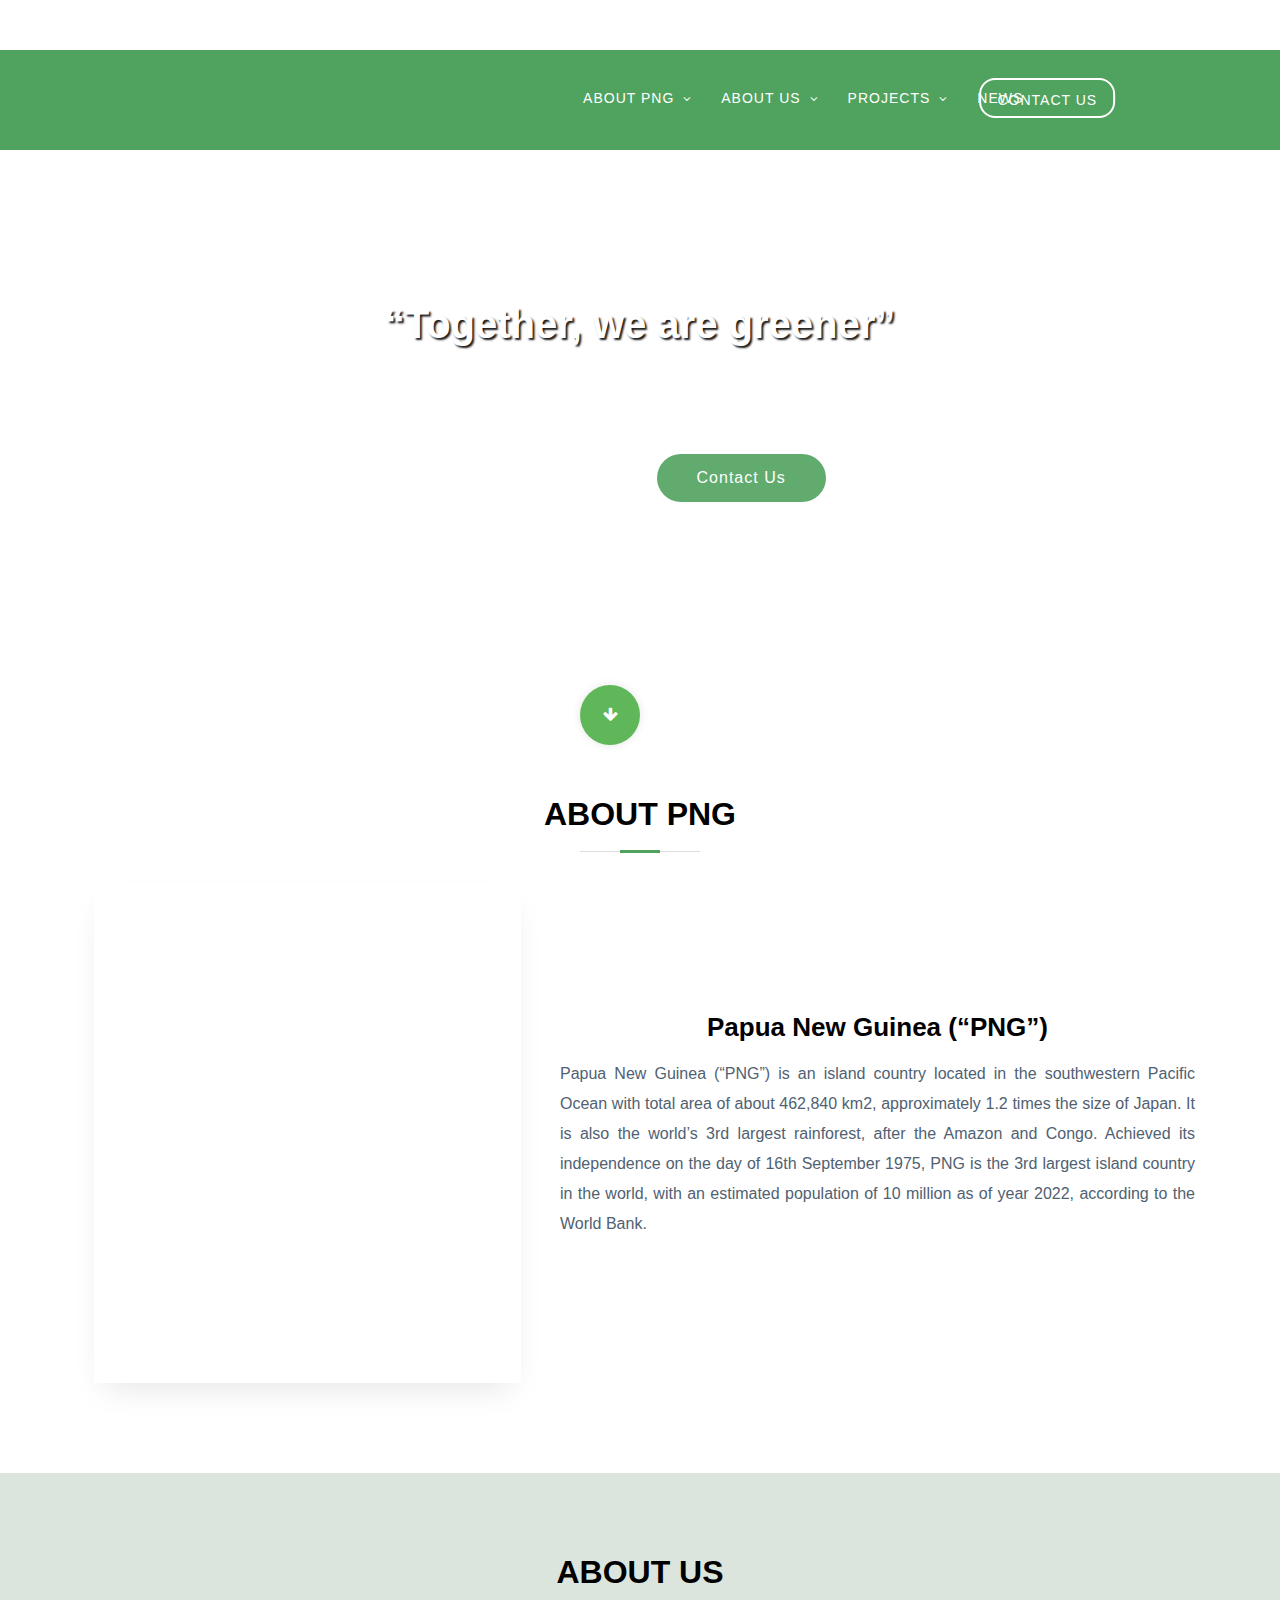
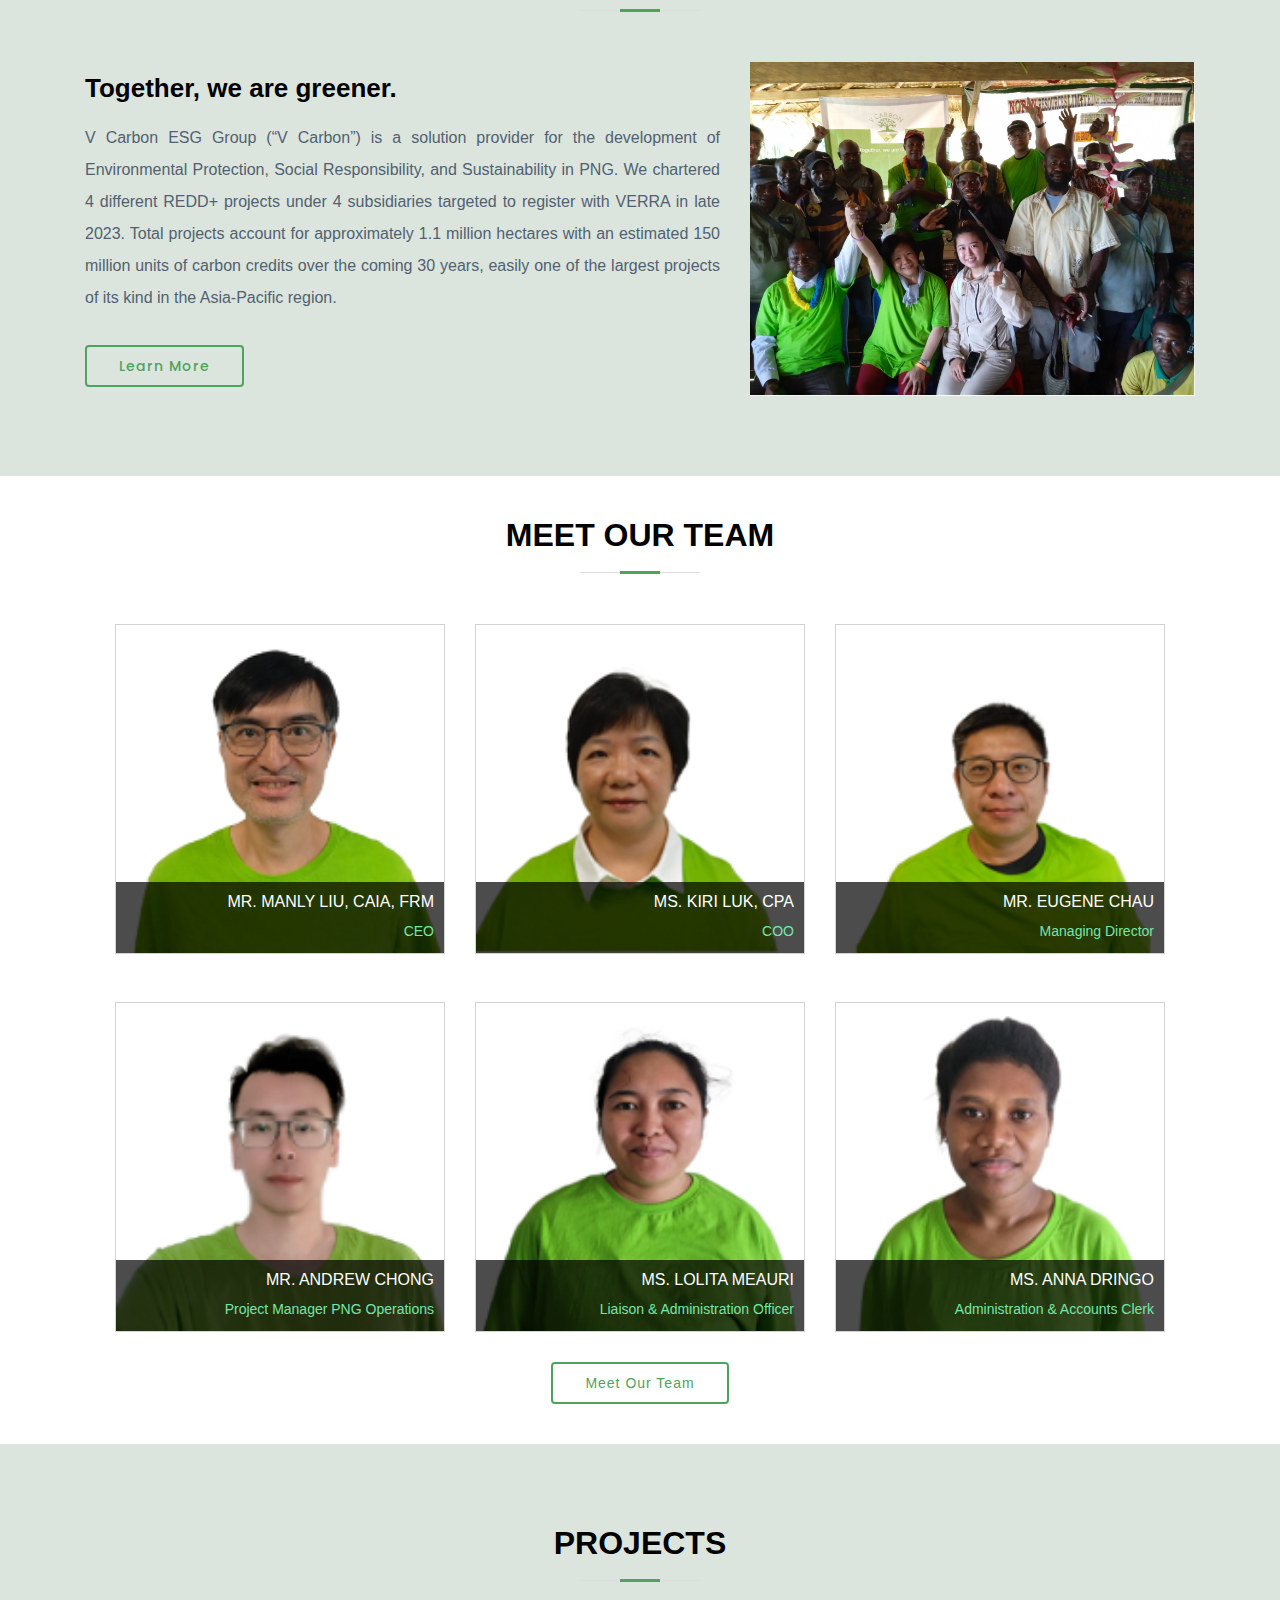
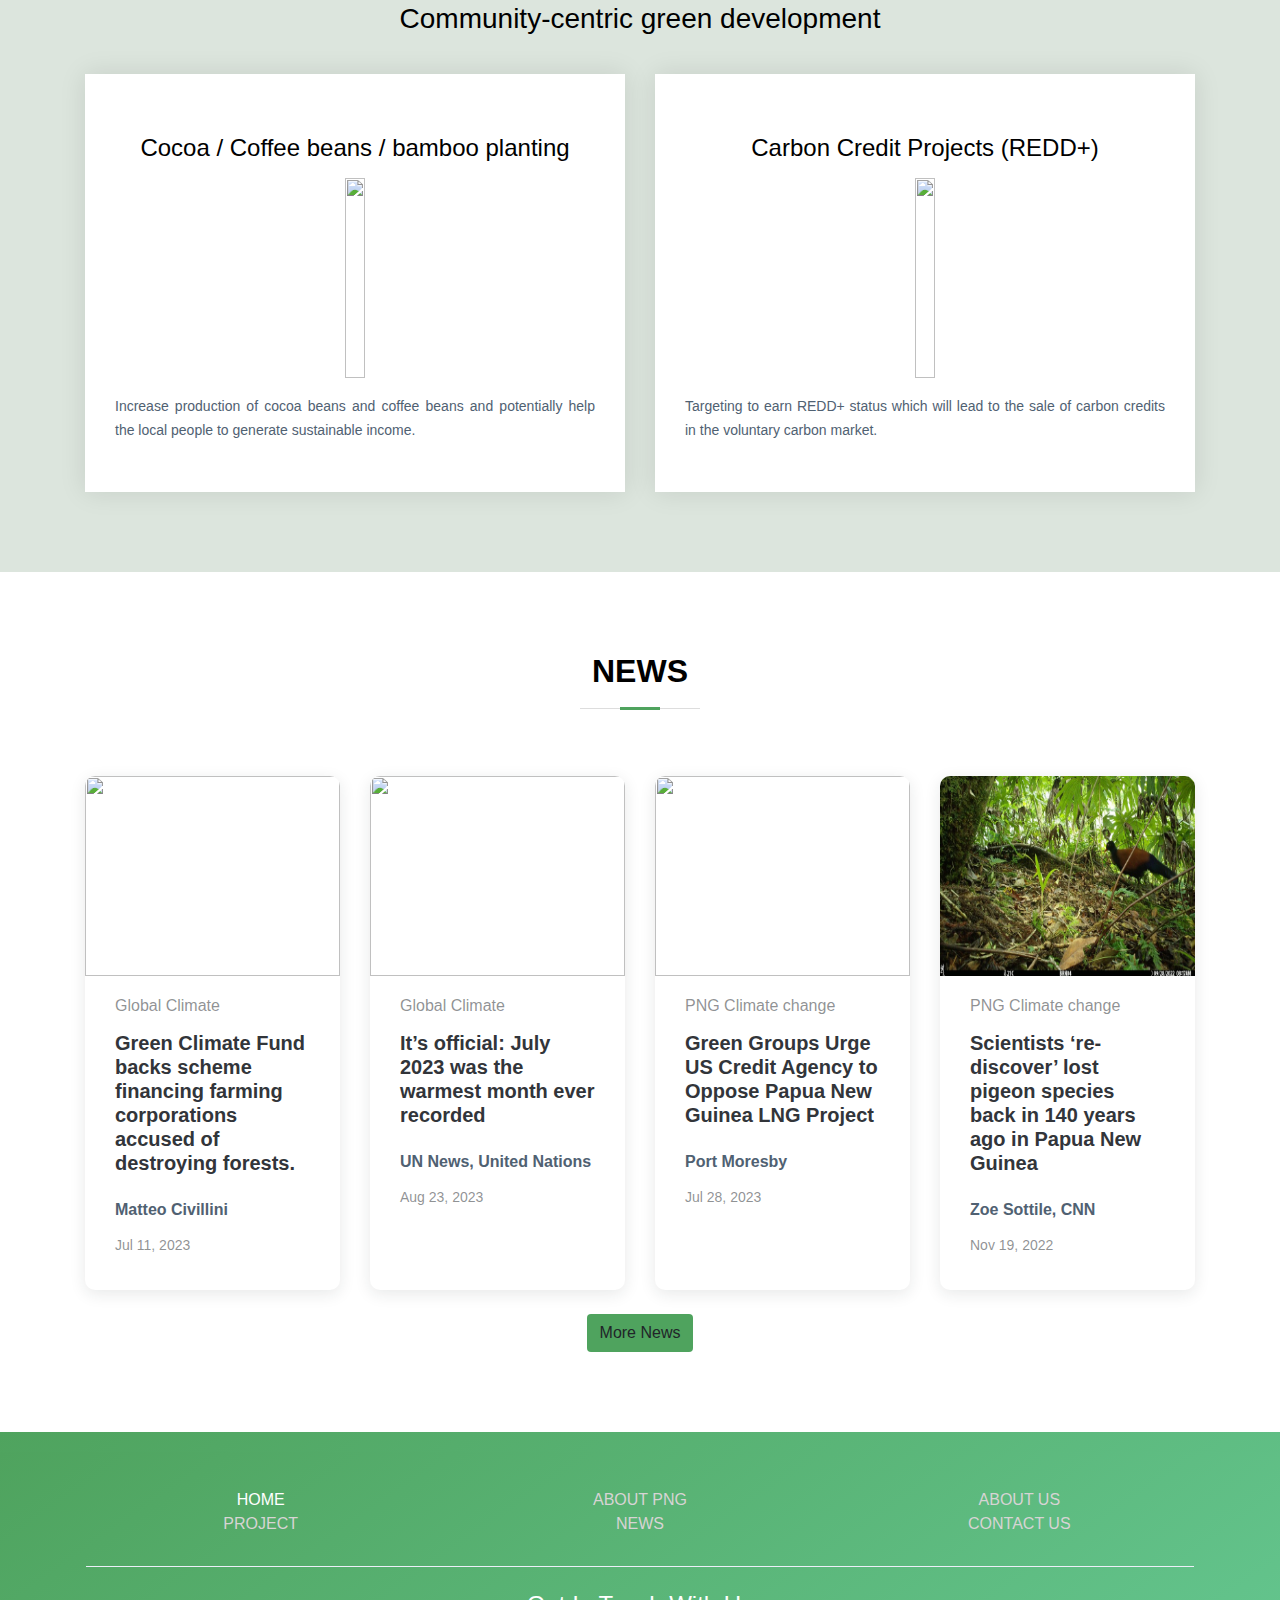
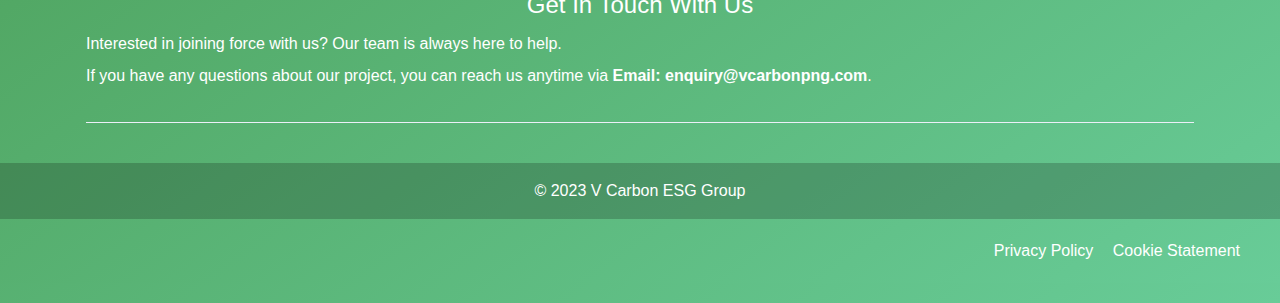
==== commit 73582a0d: "update with high resolution logo" ====
--- a/index.html
+++ b/index.html
@@ -92,7 +92,8 @@
     </div>  
     <!-- ***** Preloader End ***** -->
 
-    <a href="index.html"><img class="sticky-logo" style="z-index: 10000; position: fixed!important; top: 24px; left: 2%; right: 0px; " src="./assets/images/vcarbon-header-logo (1).png" alt=""></a>
+    <a href="index.html"><img class="sticky-logo" src="./assets/images/logo-cropped.png" alt=""></a>
+    <!-- <a href="index.html"><img class="sticky-logo" style="z-index: 10000; position: fixed!important; top: 24px; left: 2%; right: 0px; " src="./assets/images/vcarbon-header-logo (1).png" alt=""></a> -->
     <div style="height: 50px; background-color:white; position: fixed!important; top: 0px; left: 0px; right: 0px; z-index: 1000;"></div>
     
     <!-- ***** Header Area Start ***** -->
--- a/assets/css/templatemo-breezed.css
+++ b/assets/css/templatemo-breezed.css
@@ -795,6 +795,17 @@
   }
 }
 
+.sticky-logo {
+  transition: all 0.5s ease 0s;
+  z-index: 10000;
+  position: fixed !important;
+  top: 30px;
+  left: 2%;
+  right: 0px;
+  height: 120px;
+  width: auto;
+}
+
 @media (max-width: 767px) {
   .header-area .main-nav .nav li.submenu ul {
     margin-left: 0px;
@@ -826,7 +837,7 @@
   }
 
   .sticky-logo {
-    top: 4px !important;
+    top: 10px !important;
   }
 
   .header-area .container {
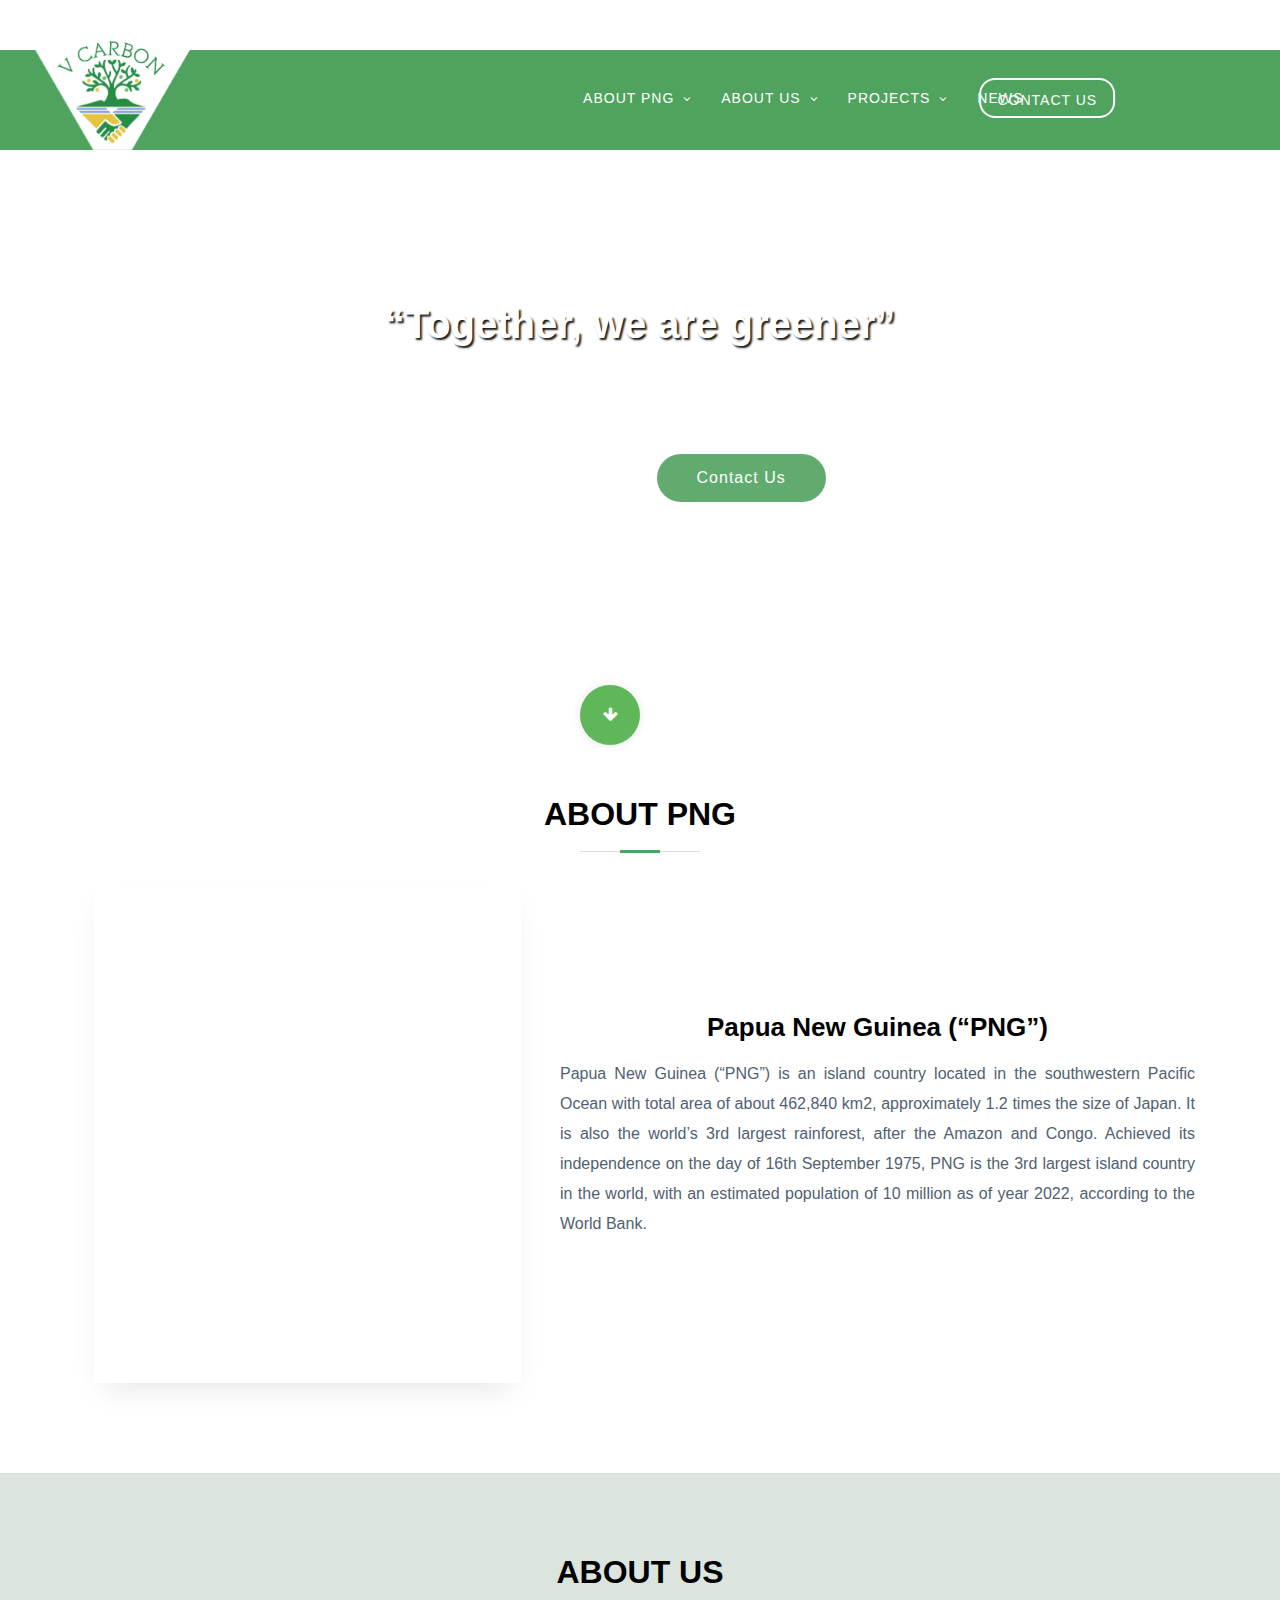
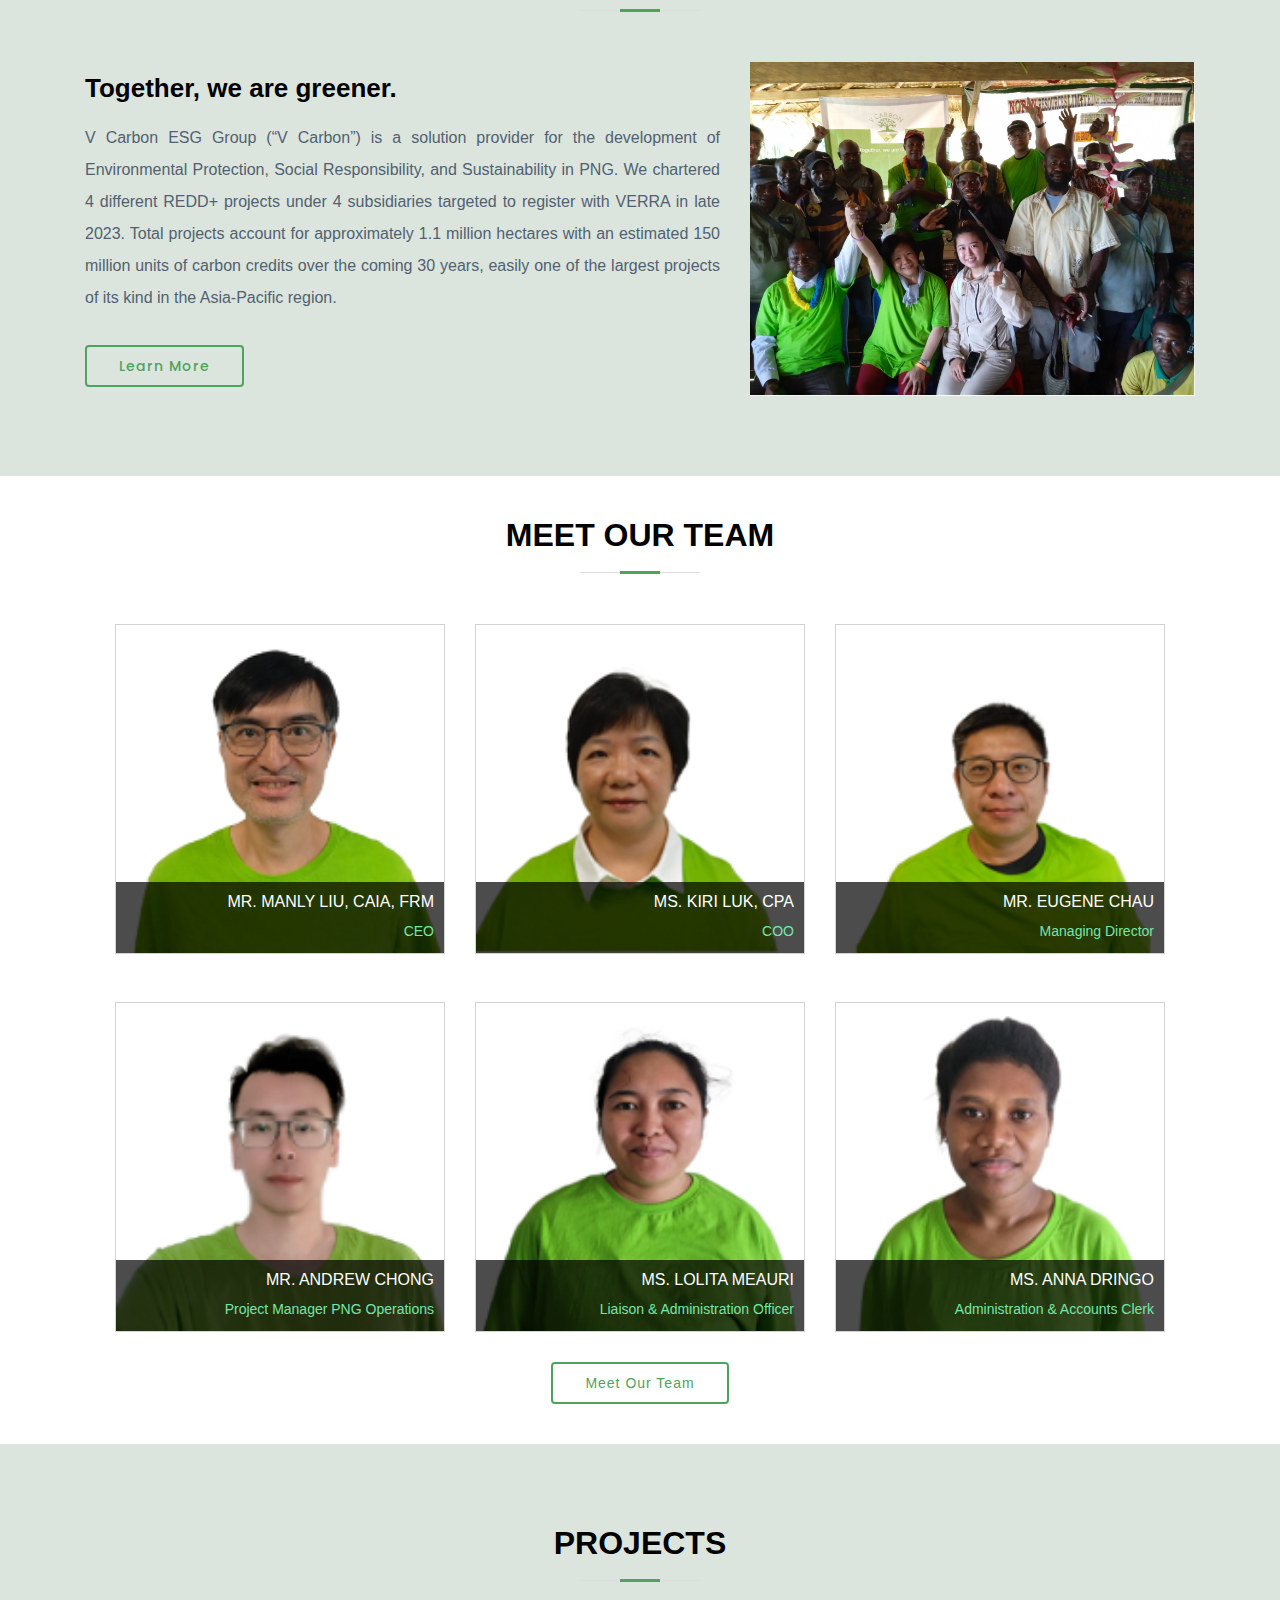
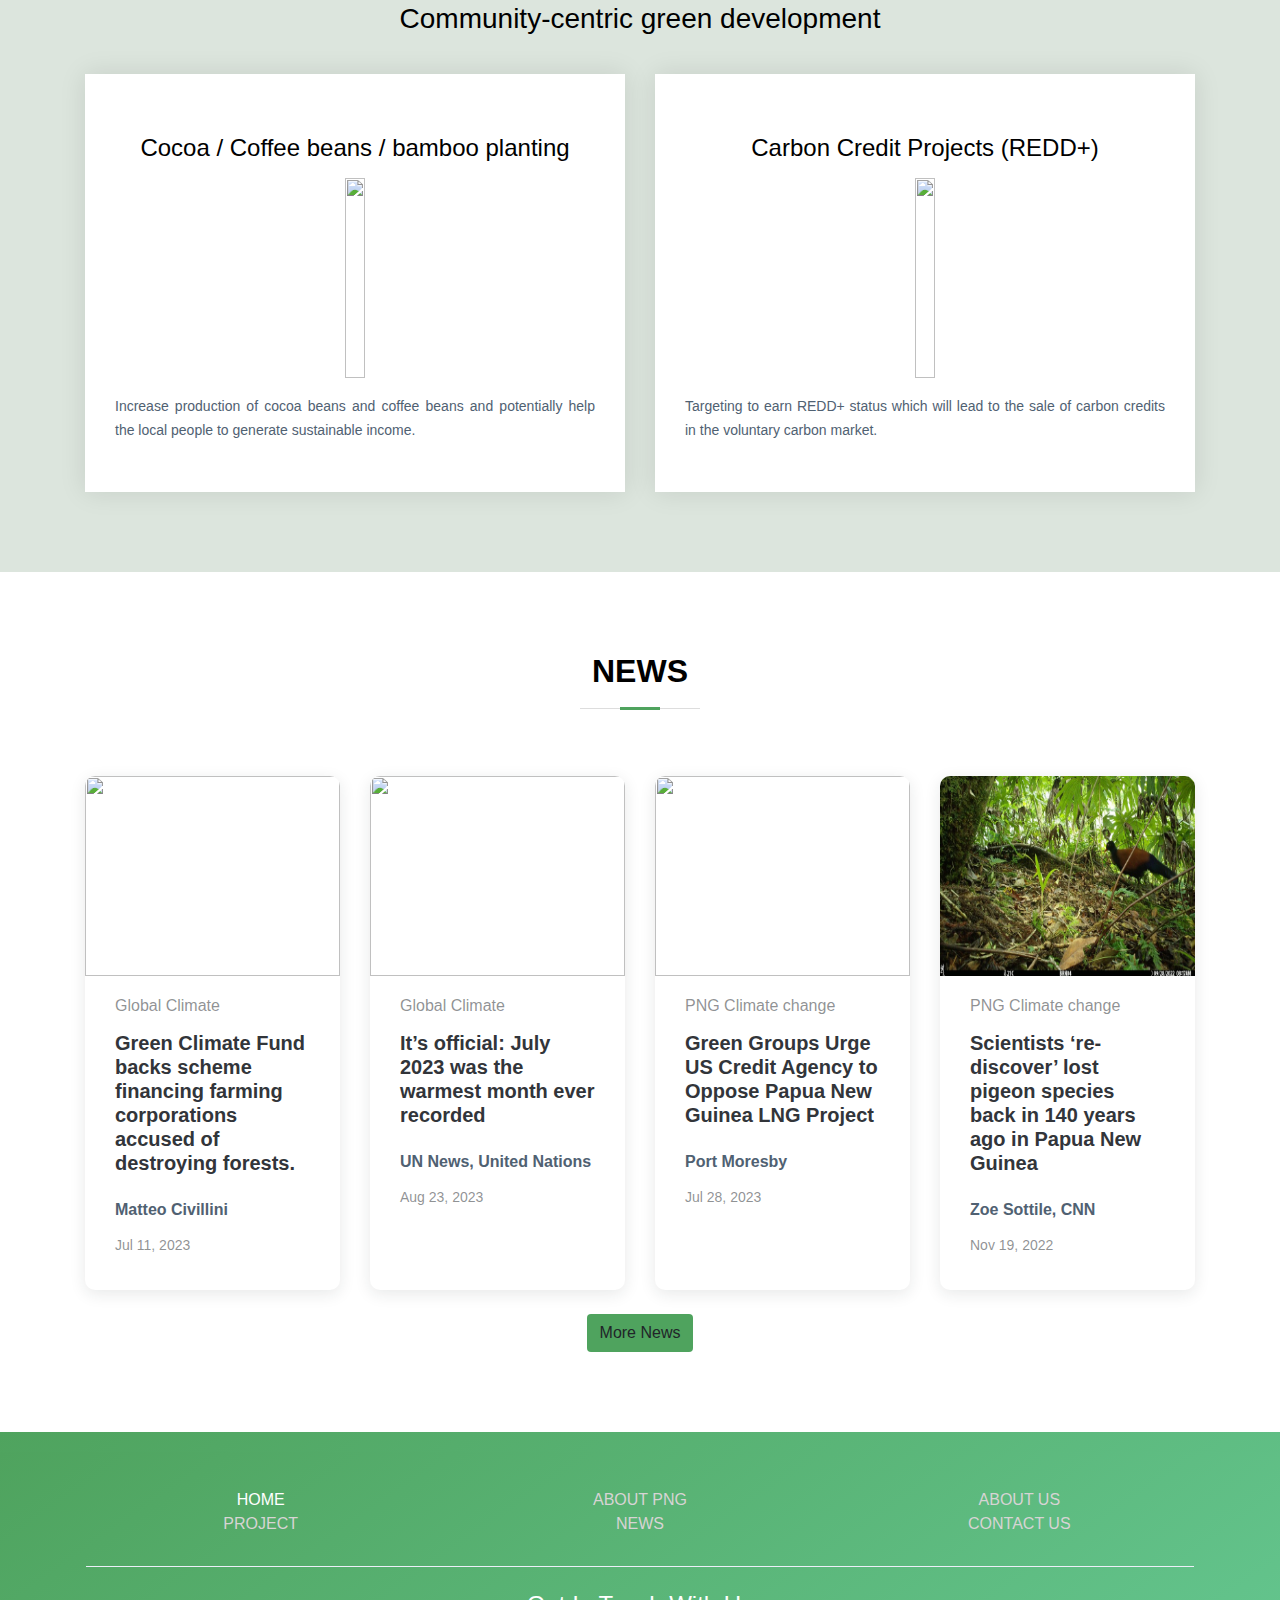
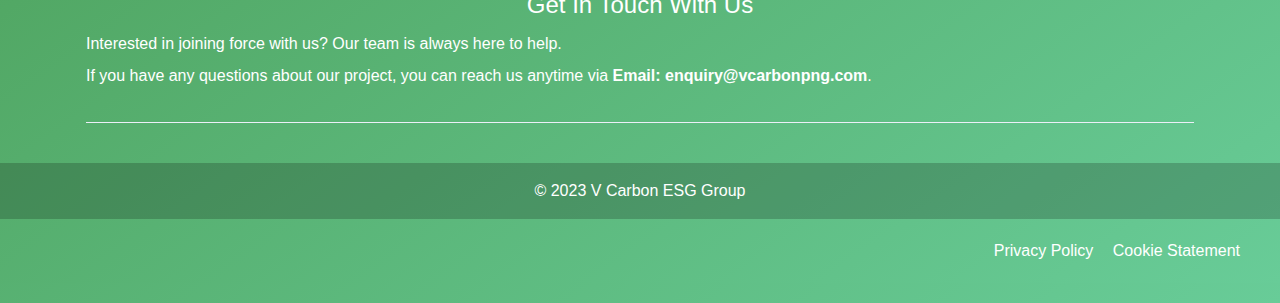
==== commit d1b5ffb2: "remove SDG icons, added project page, fix footer spacing" ====
--- a/index.html
+++ b/index.html
@@ -137,12 +137,12 @@
               
                             </ul>
                         </li> -->
-                        <li class="submenu project-window">
-                          <a class="nav-projects" href="">Projects</a>
+                        <li class="submenu">
+                          <a href="project.html">Projects</a>
                           <ul>
-                              <li><a href="projects-cocoa-coffee-bamboo.html">Cocoa / Coffee beans / bamboo planting
-                              </a></li>
-                              <li><a href="projects-REDD+.html">Carbon Credit Projects (REDD+)</a></li>
+                            <li><a href="projects-cocoa-coffee-bamboo.html">Cocoa / Coffee beans / bamboo planting
+                            </a></li>
+                            <li><a href="projects-REDD+.html">Carbon Credit Projects (REDD+)</a></li>
                           </ul>
                       </li>
                       <li class="scroll-to-section project-mobile">
@@ -167,6 +167,8 @@
           </div>
       </div>
   </header>
+
+
     <!-- ***** Header Area End ***** -->
     
 
@@ -613,7 +615,7 @@
               <div class="row">
                                <!--Grid column-->
                                <div class="col-lg-4 col-md-6 mb-4 mb-md-0">
-                                <a class="footer-nav-item text-uppercase" href="projects-cocoa-coffee-bamboo.html">Project</a>
+                                <a class="footer-nav-item text-uppercase" href="projects.html">Project</a>
                               </div>
                               <!--Grid column-->
                     
--- a/assets/css/templatemo-breezed.css
+++ b/assets/css/templatemo-breezed.css
@@ -176,6 +176,10 @@
   text-align: justify;
 }
 
+.contact-wrapper p {
+  text-align: left;
+}
+
 /* 
 ---------------------------------------------
 global styles
@@ -1938,6 +1942,7 @@
   width: 100%;
   /* height: 280px; */
 }
+
 .our-team .team-content {
   width: 100%;
   height: 100%;
@@ -1952,6 +1957,7 @@
 .our-team:hover .team-content {
   transform: translateX(0);
 }
+
 .our-team .team-content .post-title {
   font-size: 16px;
   color: #fff;
@@ -1963,6 +1969,7 @@
   display: block;
   margin-bottom: 20px;
 }
+
 .our-team .description {
   font-size: 14px;
   line-height: 25px;
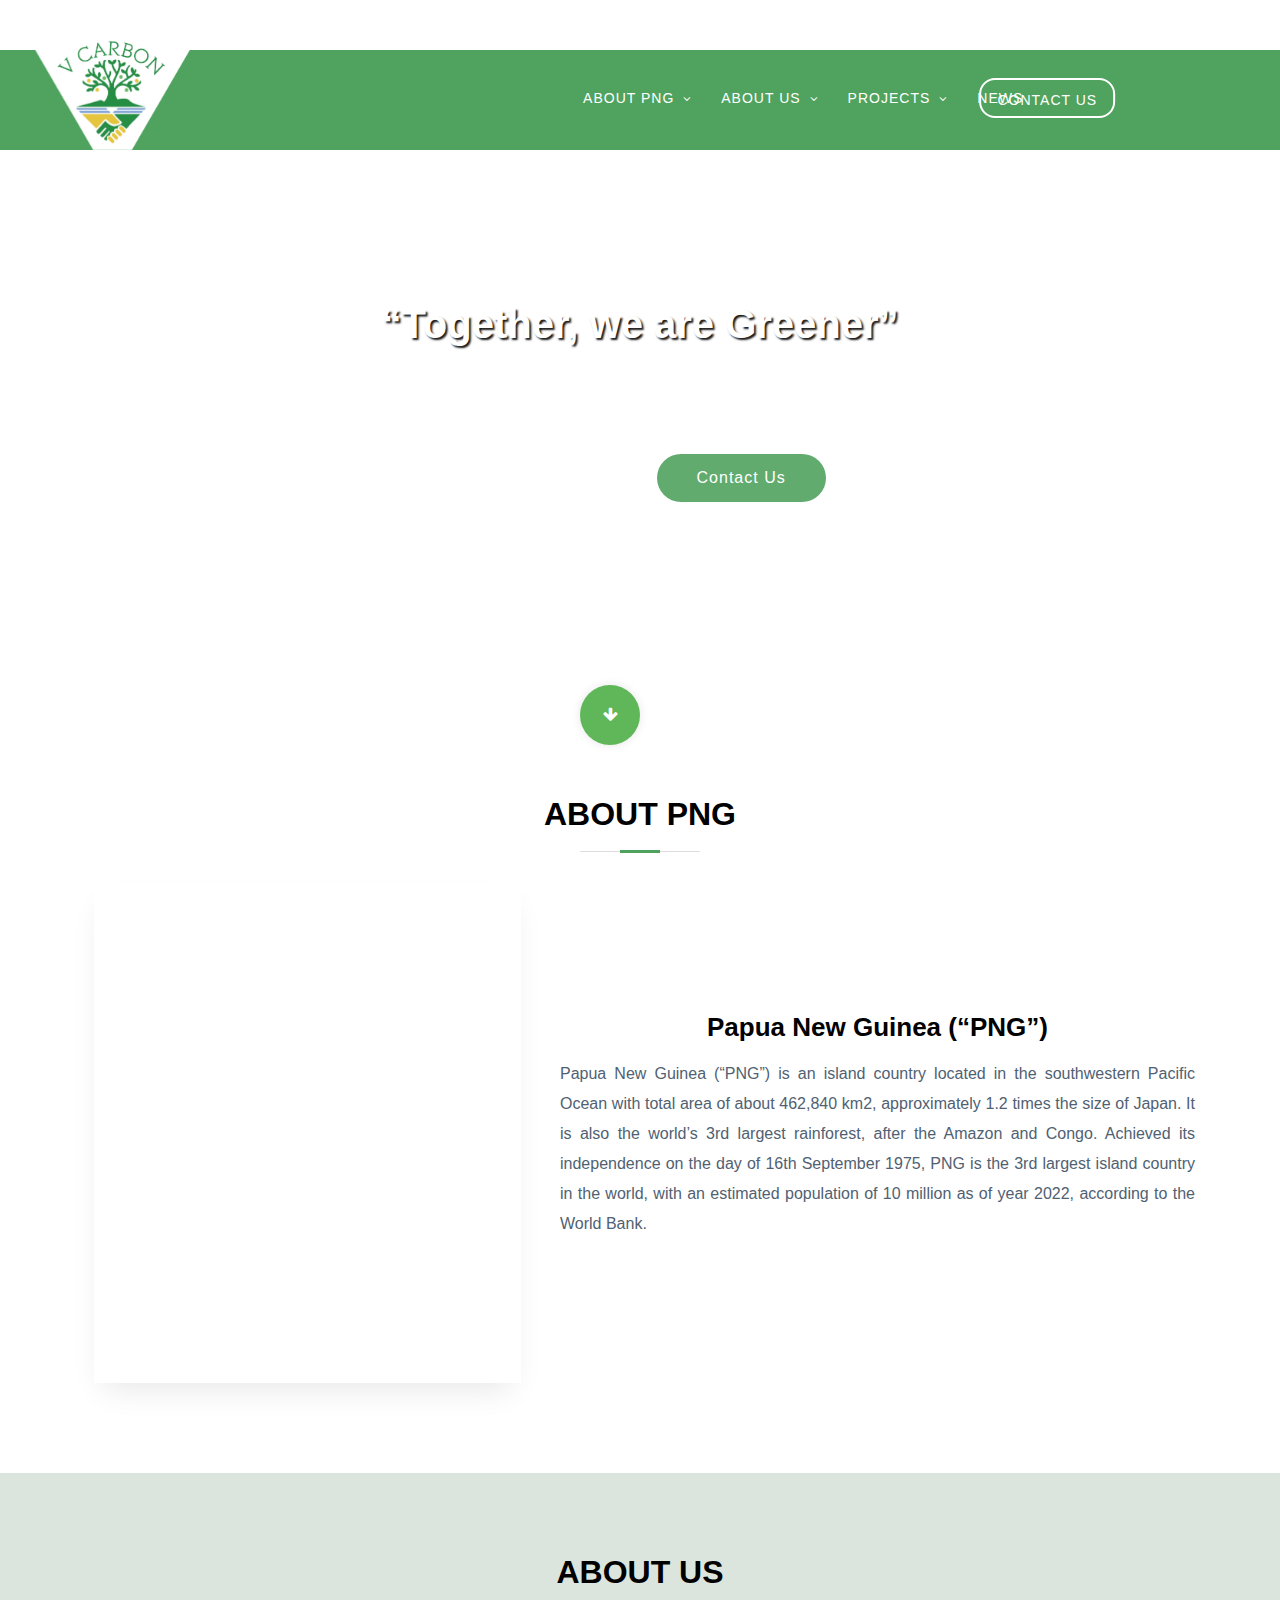
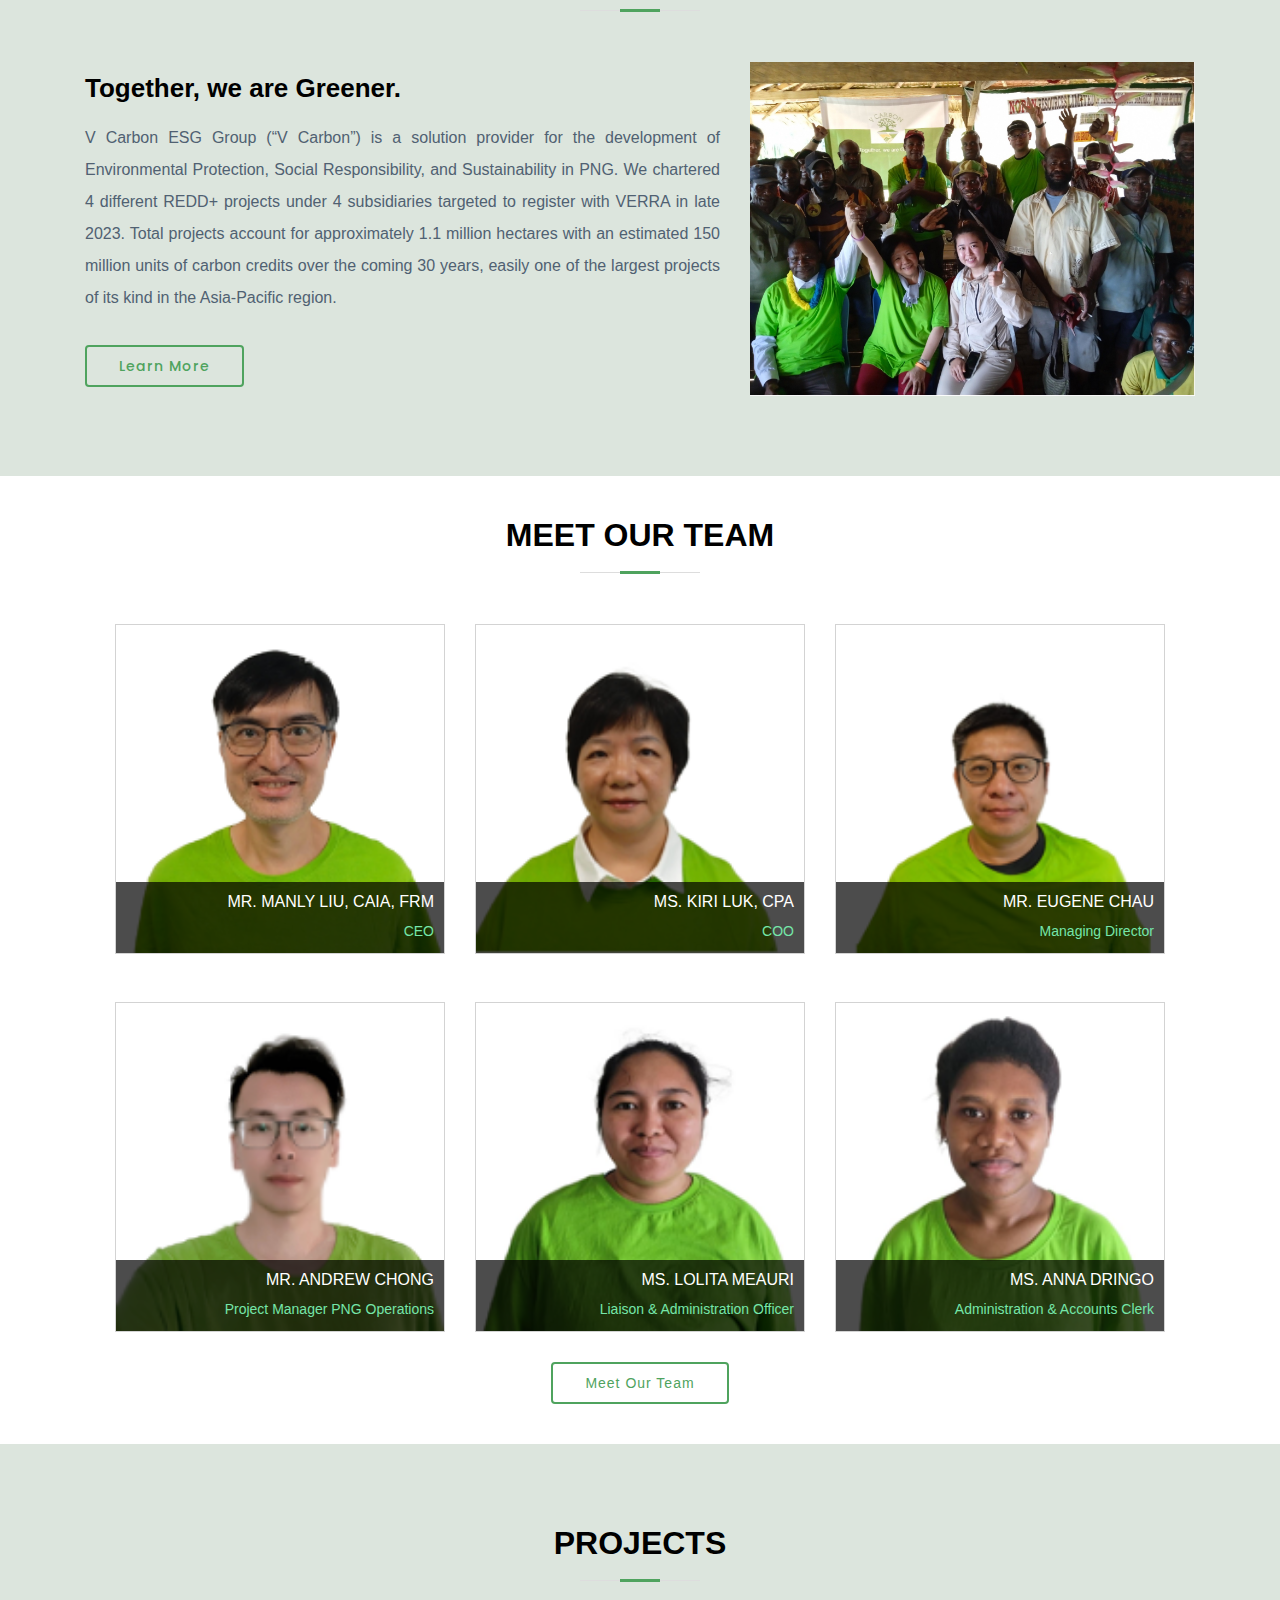
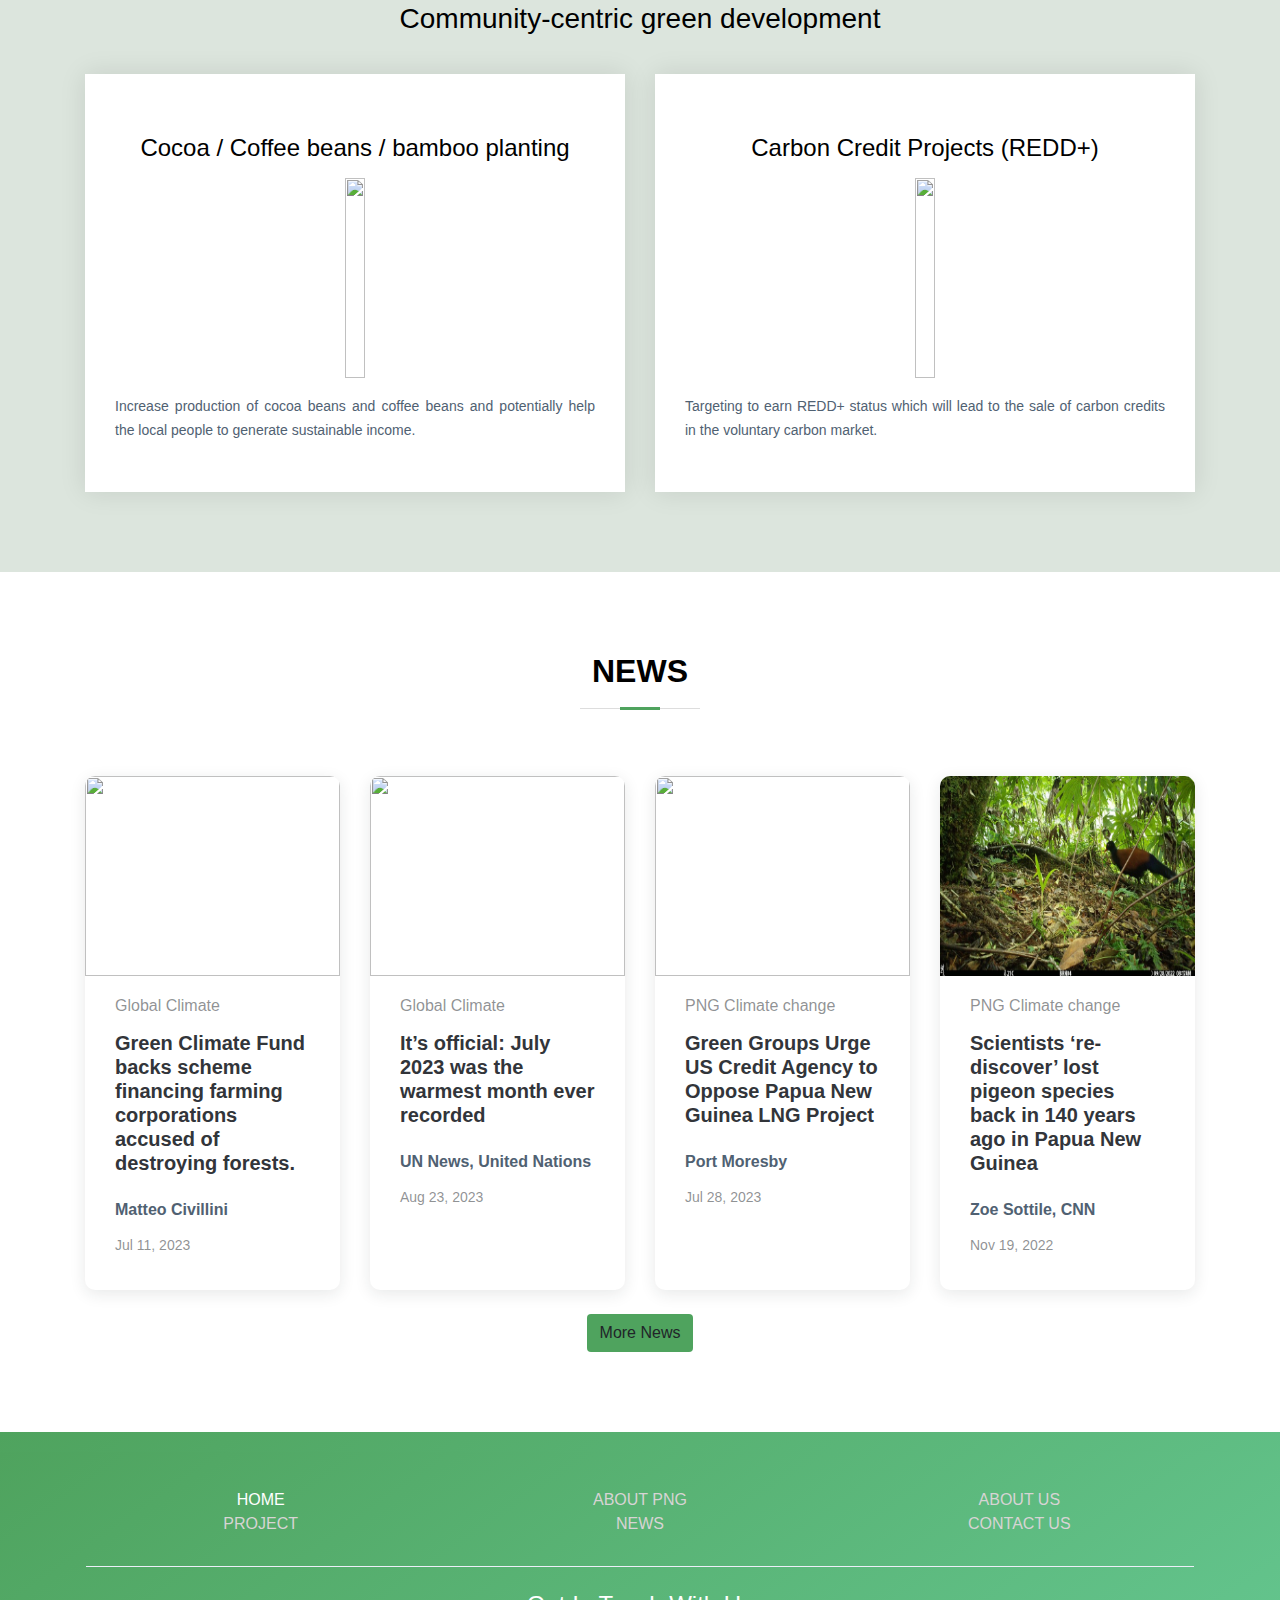
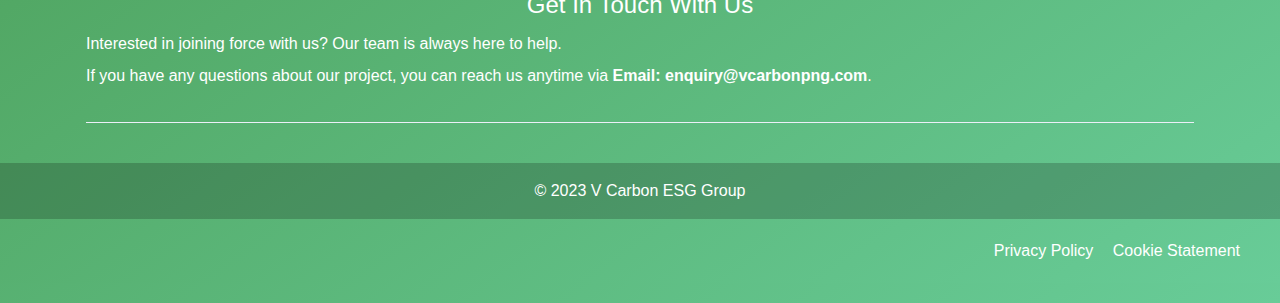
==== commit a402cc36: "change word greener to Greener" ====
--- a/index.html
+++ b/index.html
@@ -179,9 +179,9 @@
         <div class="row">
           <div class="col-lg-12 text-center text-lg-start">
             <div >
-              <h1 style="font-weight: 700; text-shadow: 2px 2px 2px black;" class="text-white non-mobile-slogan">“Together, we are greener”</h1>
+              <h1 style="font-weight: 700; text-shadow: 2px 2px 2px black;" class="text-white non-mobile-slogan">“Together, we are Greener”</h1>
               <h1 style="font-weight: 700; text-shadow: 2px 2px 2px black; display: none;" class="text-white mobile-slogan">“Together,</h1>
-              <h1 style="font-weight: 700; text-shadow: 2px 2px 2px black; display: none;" class="text-white mobile-slogan">we are greener”</h1>
+              <h1 style="font-weight: 700; text-shadow: 2px 2px 2px black; display: none;" class="text-white mobile-slogan">we are Greener”</h1>
               <br>
               <h4 class="text-white">One of the largest forest preservation projects in Asia</h4>
            </div>
@@ -236,7 +236,7 @@
 
       <div class="row content">
         <div class="col-lg-7">
-          <h3 style="font-weight: 600; line-height: 2;">Together, we are greener.</h3>
+          <h3 style="font-weight: 600; line-height: 2;">Together, we are Greener.</h3>
           <p style="font-weight: 500; font-size:medium; line-height: 2;">
             V Carbon ESG Group (“V Carbon”) is a solution provider for the development of Environmental Protection, Social Responsibility, and Sustainability in PNG.  We chartered 4 different REDD+ projects under 4 subsidiaries targeted to register with VERRA in late 2023.  Total projects account for approximately 1.1 million hectares with an estimated 150 million units of carbon credits over the coming 30 years, easily one of the largest projects of its kind in the Asia-Pacific region.
           </p>
--- a/assets/css/templatemo-breezed.css
+++ b/assets/css/templatemo-breezed.css
@@ -2484,18 +2484,18 @@
 }
 
 .about-us {
-  background: url("../images/about-us-history-2.jpg") fixed center bottom !important;
+  background: url("../images/20230821_094115.jpg") fixed center top/cover !important;
+  opacity: 0.9;
+  background-size: contain;
+  padding: 240px;
+  top: 10px;
+}
+
+.contact-banner {
+  background: url("../images/20230827_120201.jpg") fixed top center;
   opacity: 0.9;
   background-size: cover;
-  padding: 240px;
-  top: 10px;
-}
-
-.contact-banner {
-  background: url("../images/cta-home.jpg") fixed center center;
-  opacity: 0.9;
-  background-size: cover;
-  padding: 220px 0;
+  padding: 240px 0;
 }
 
 .cta-quote {
